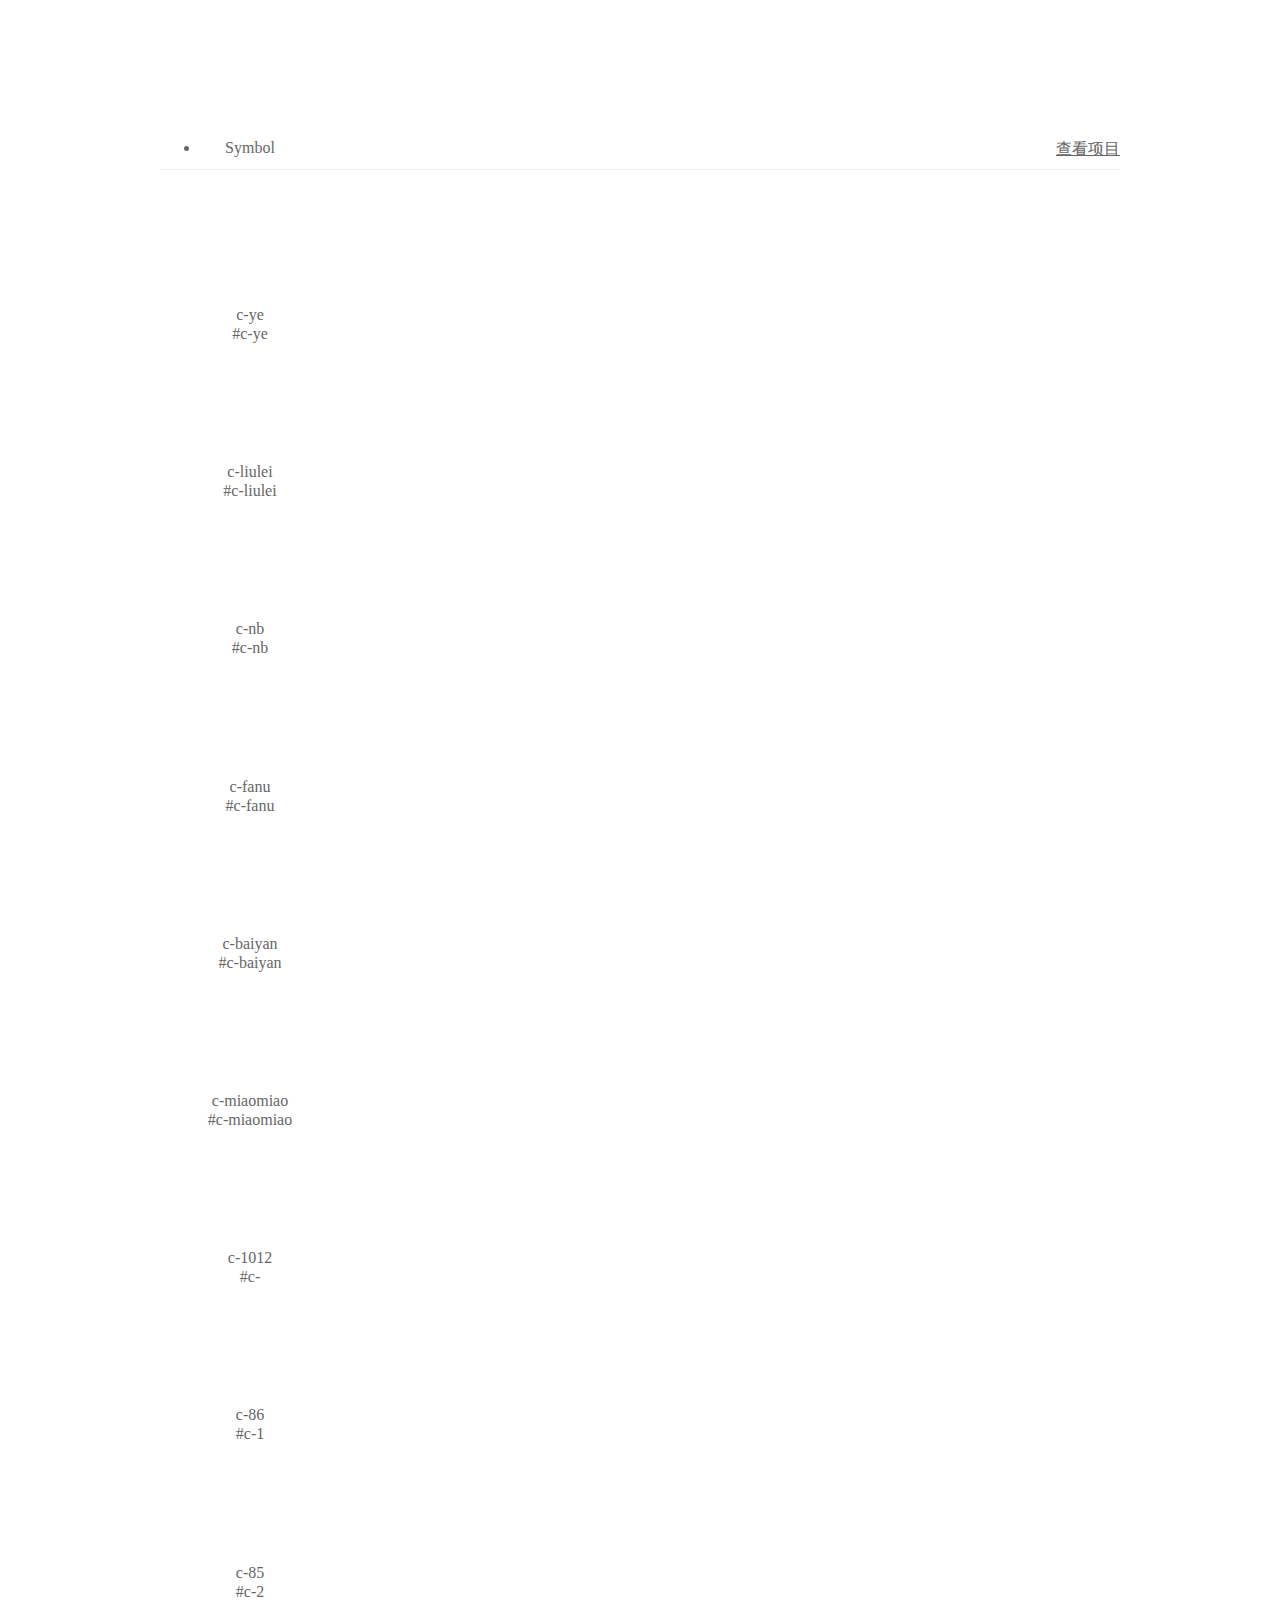
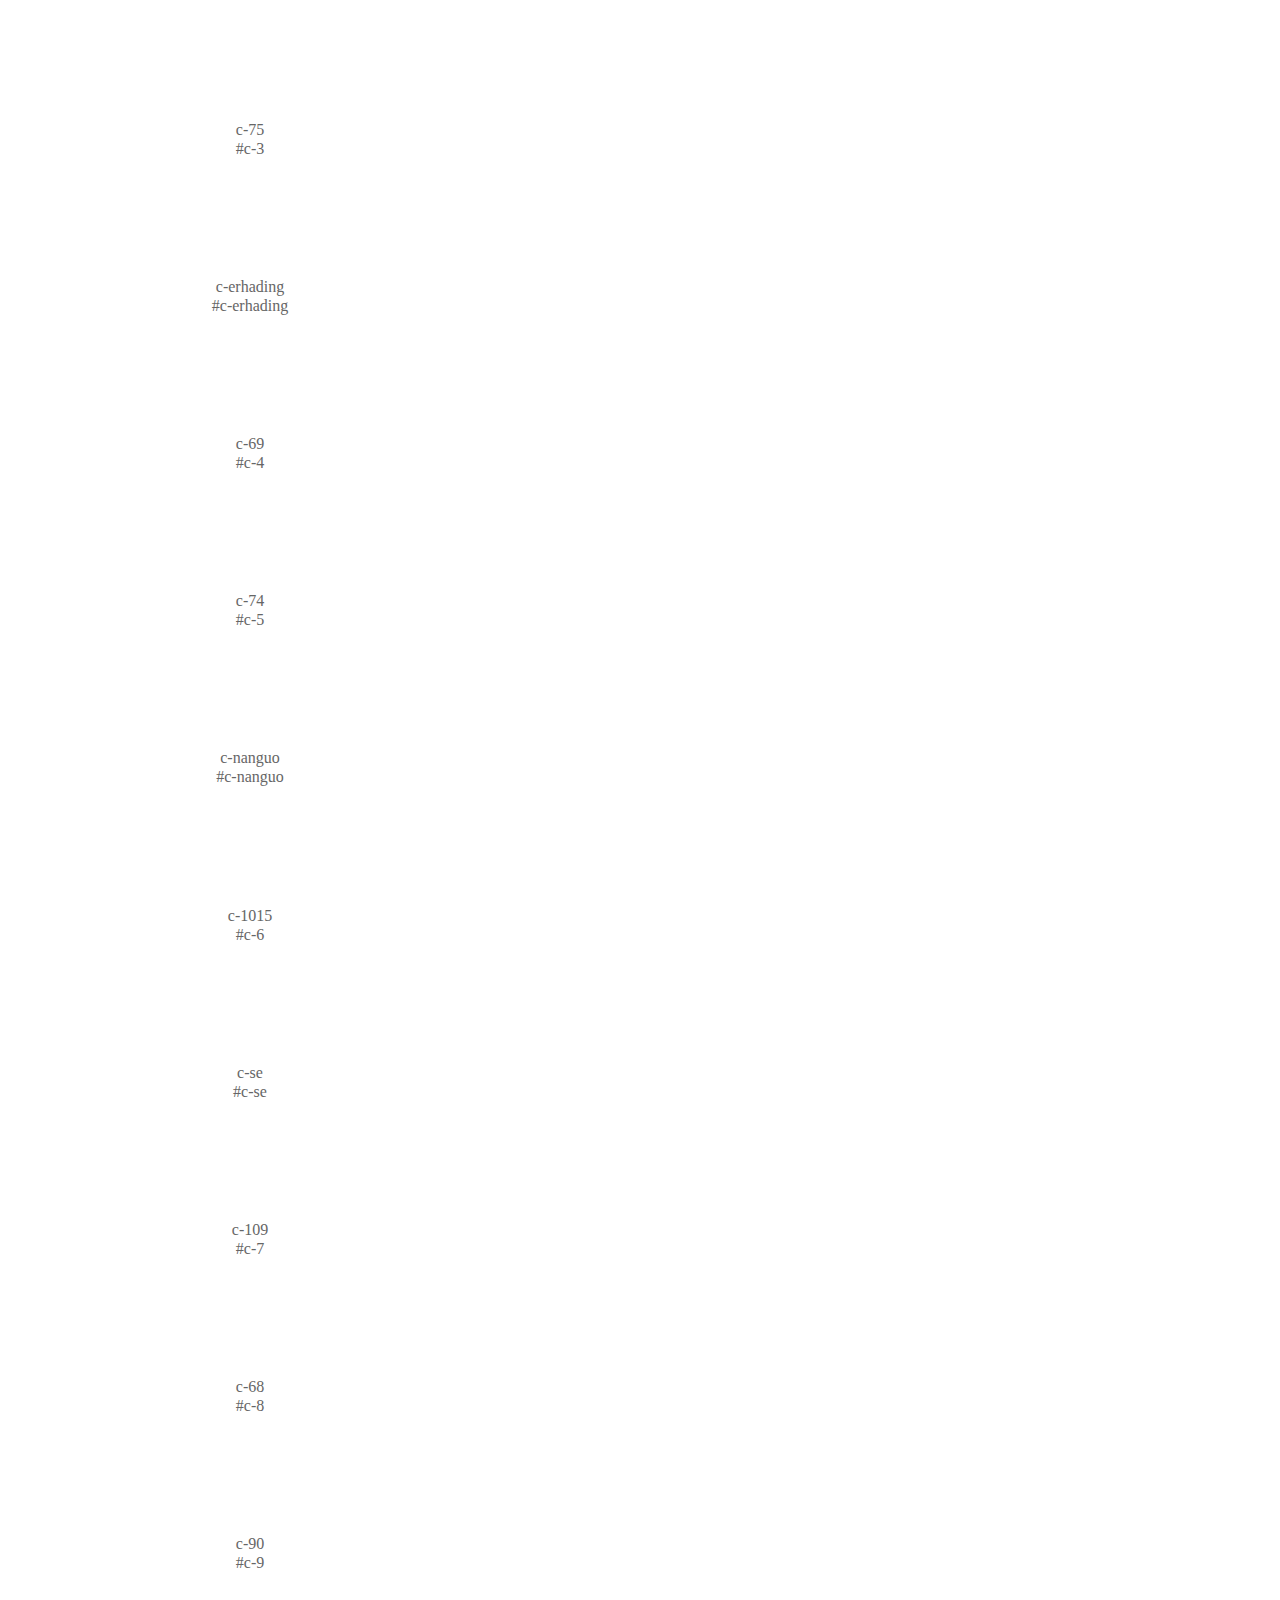
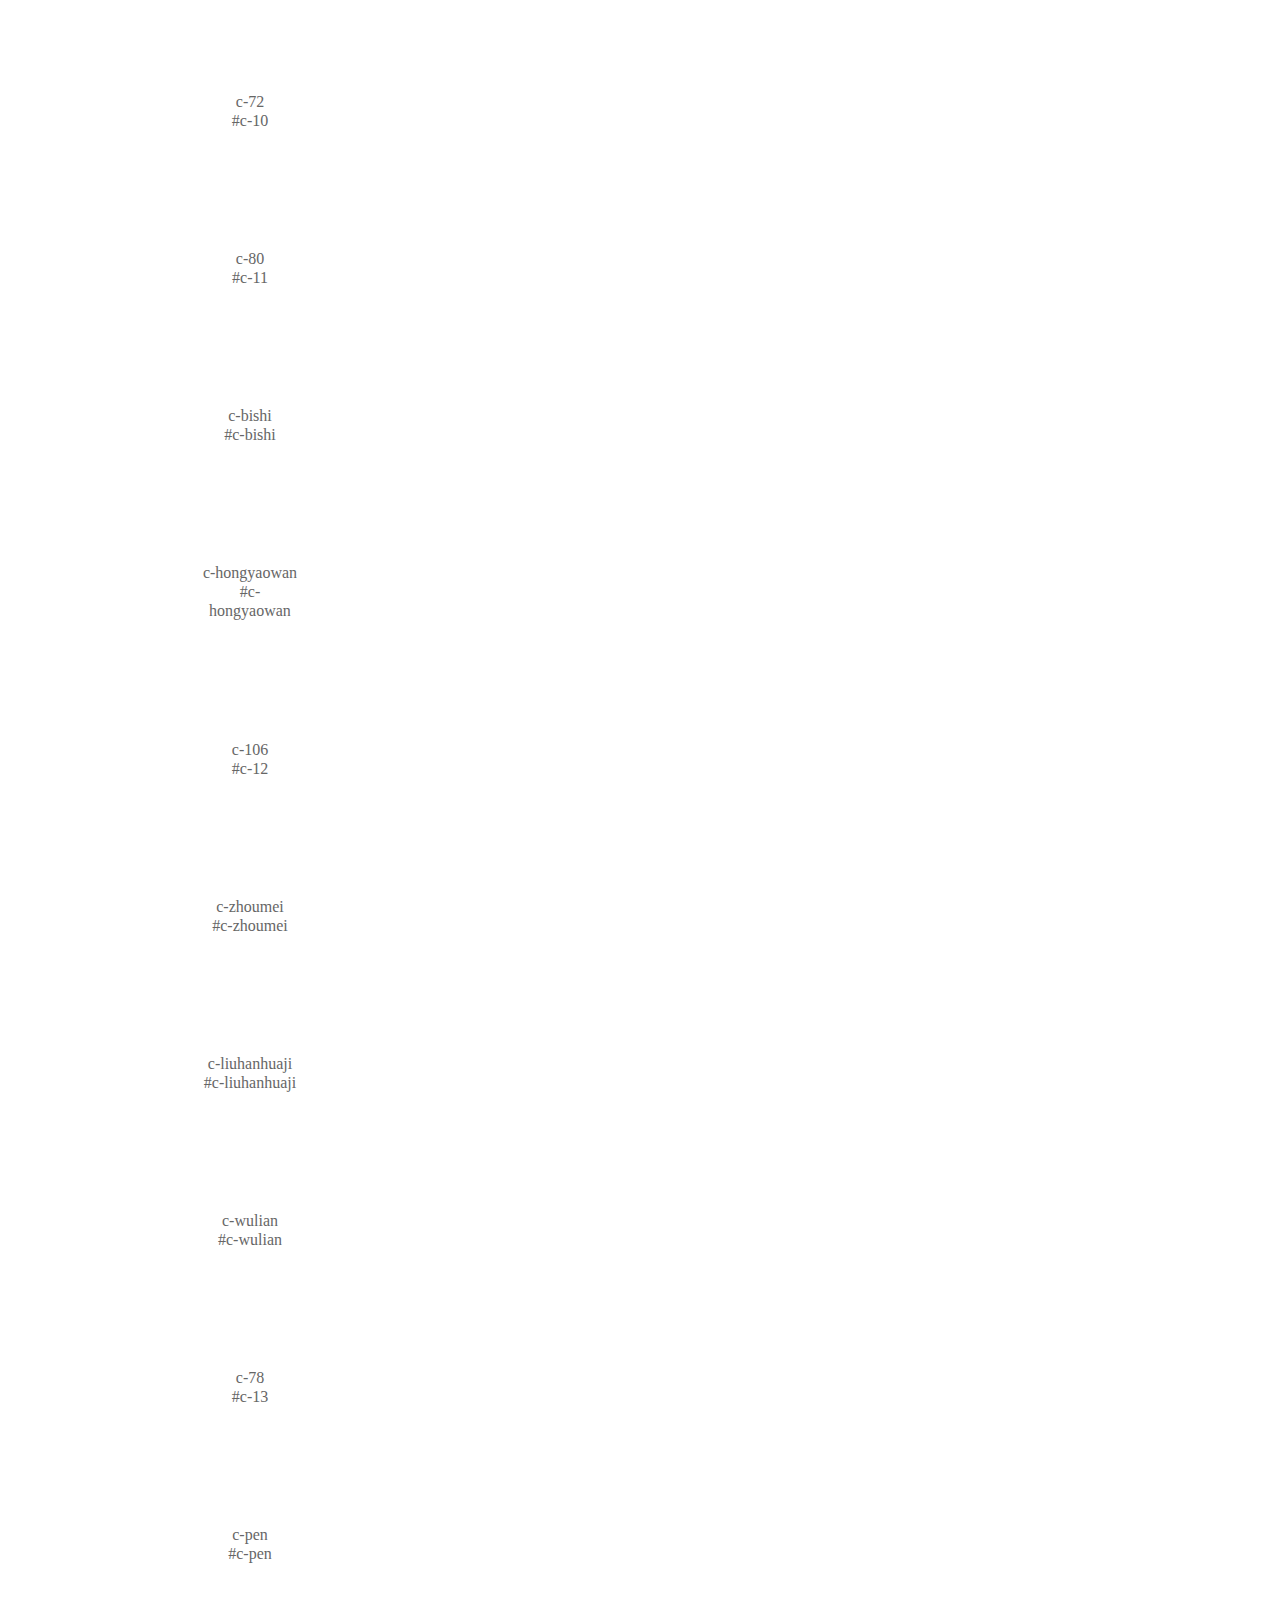
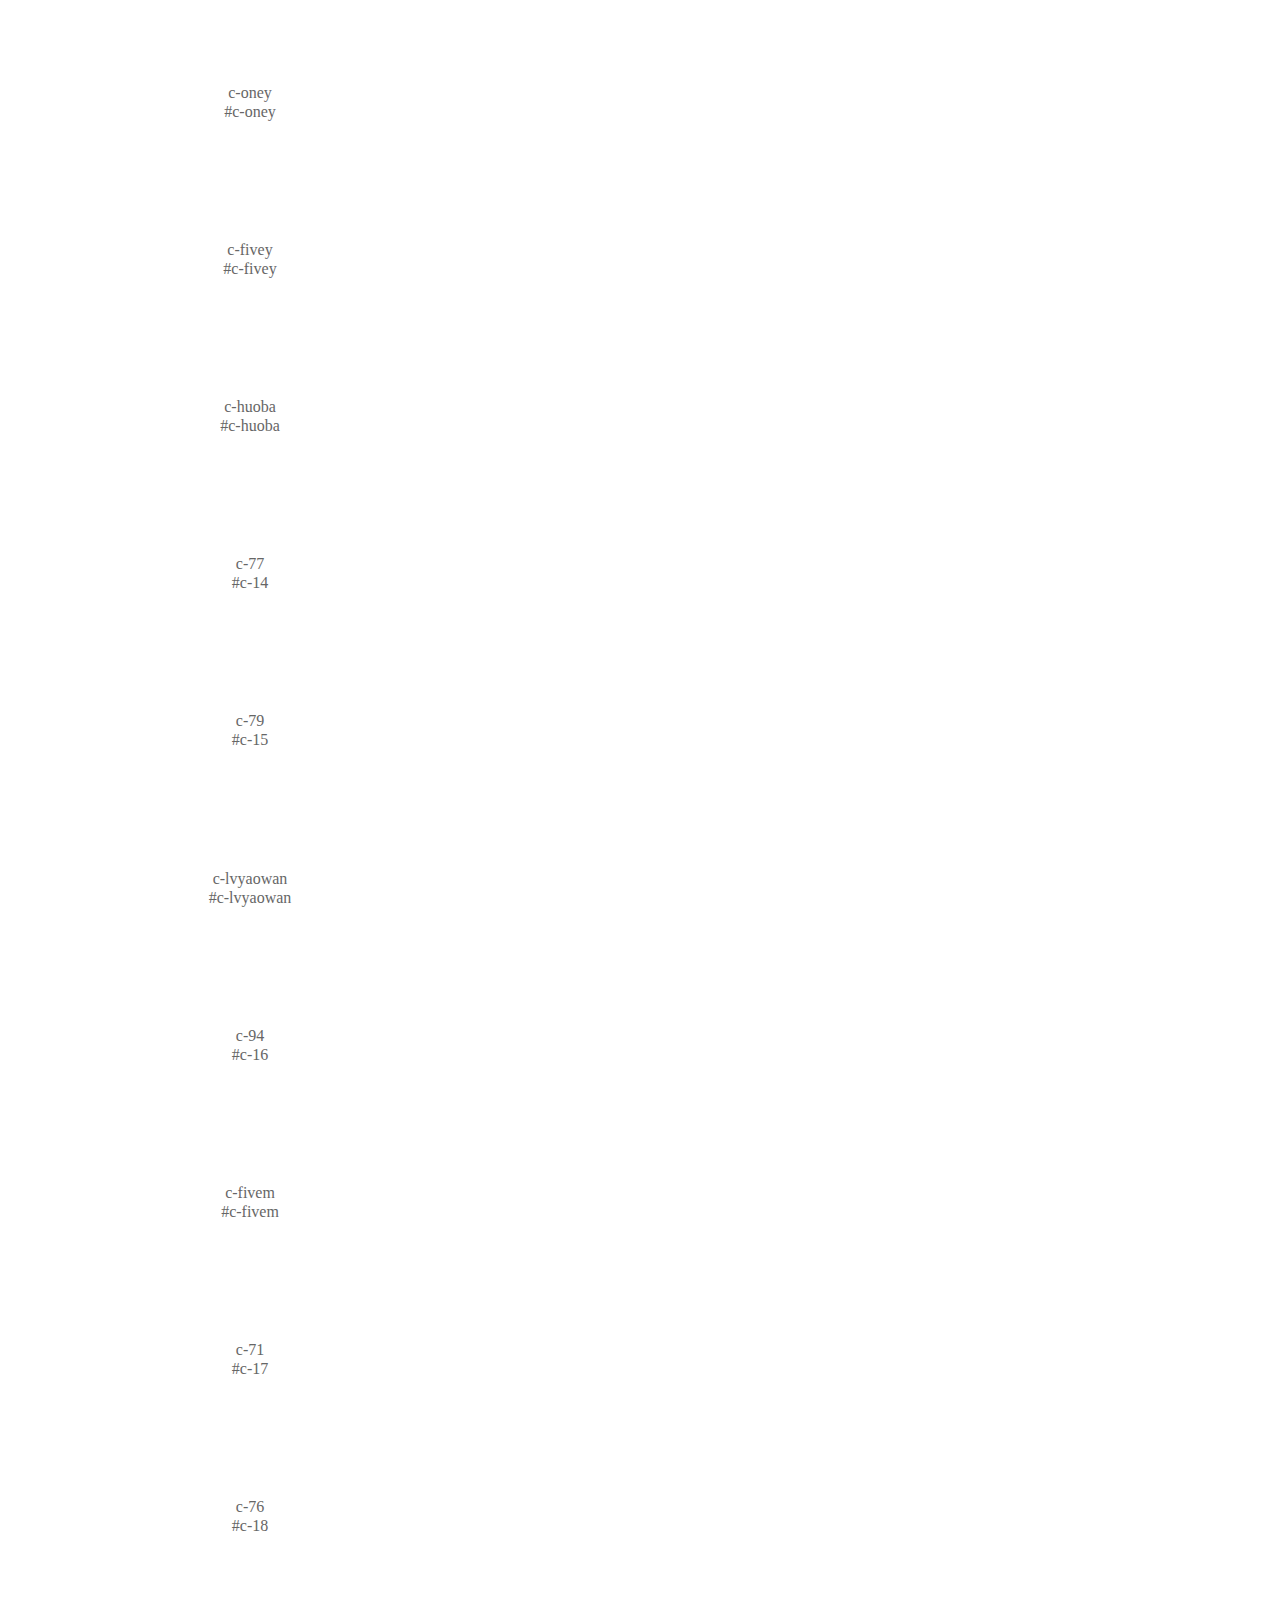
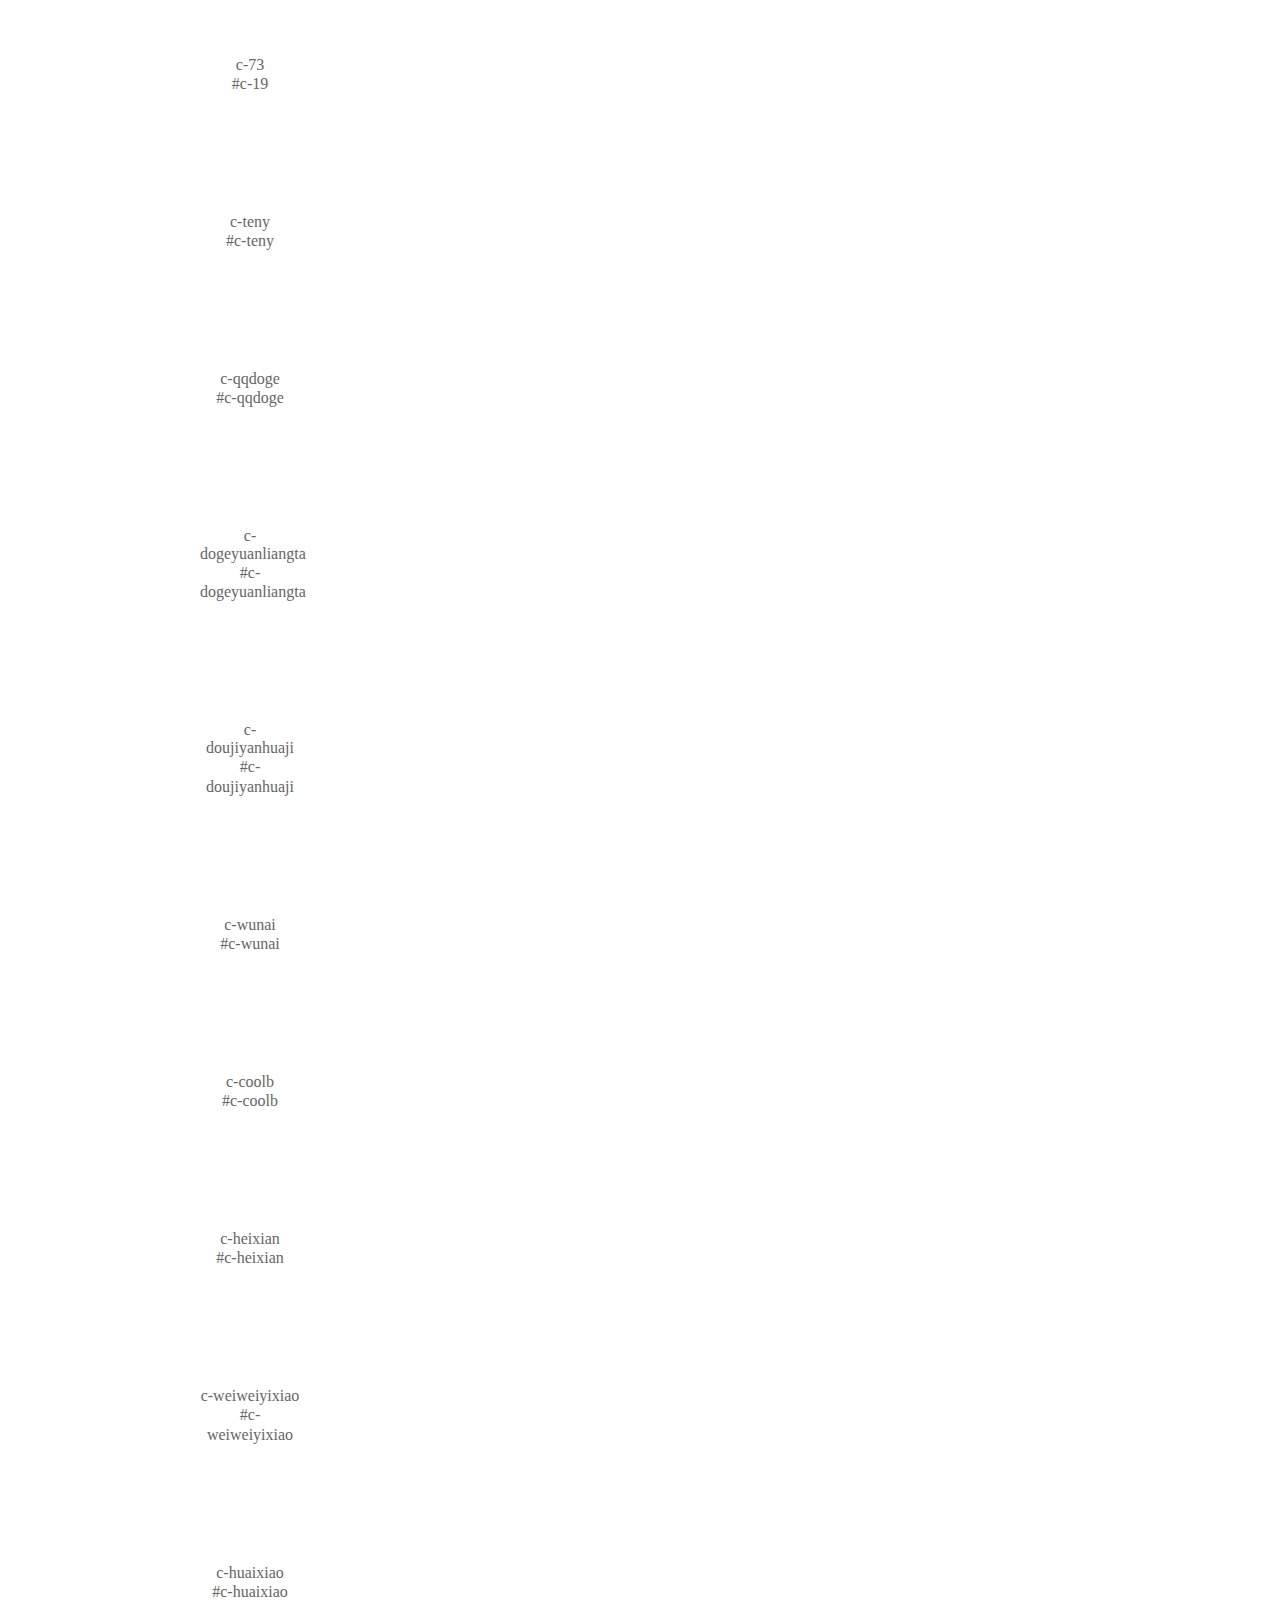
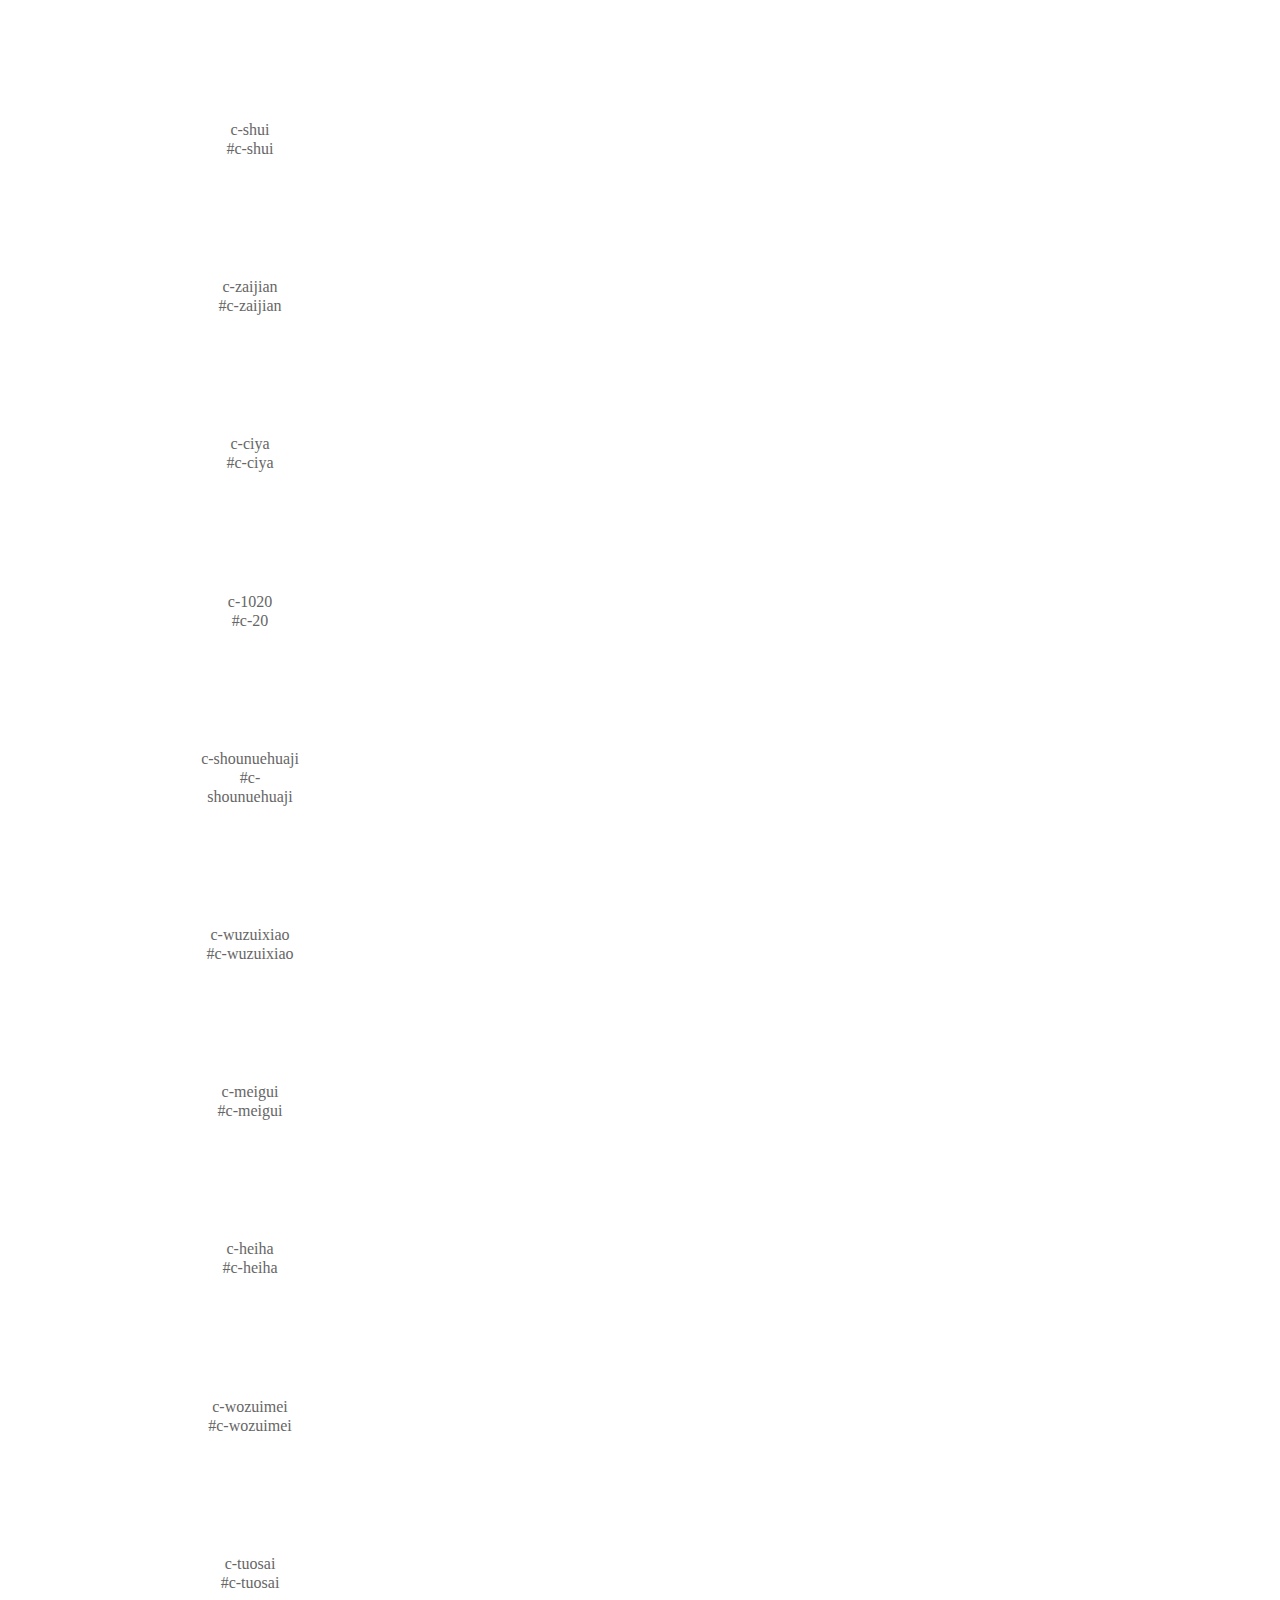
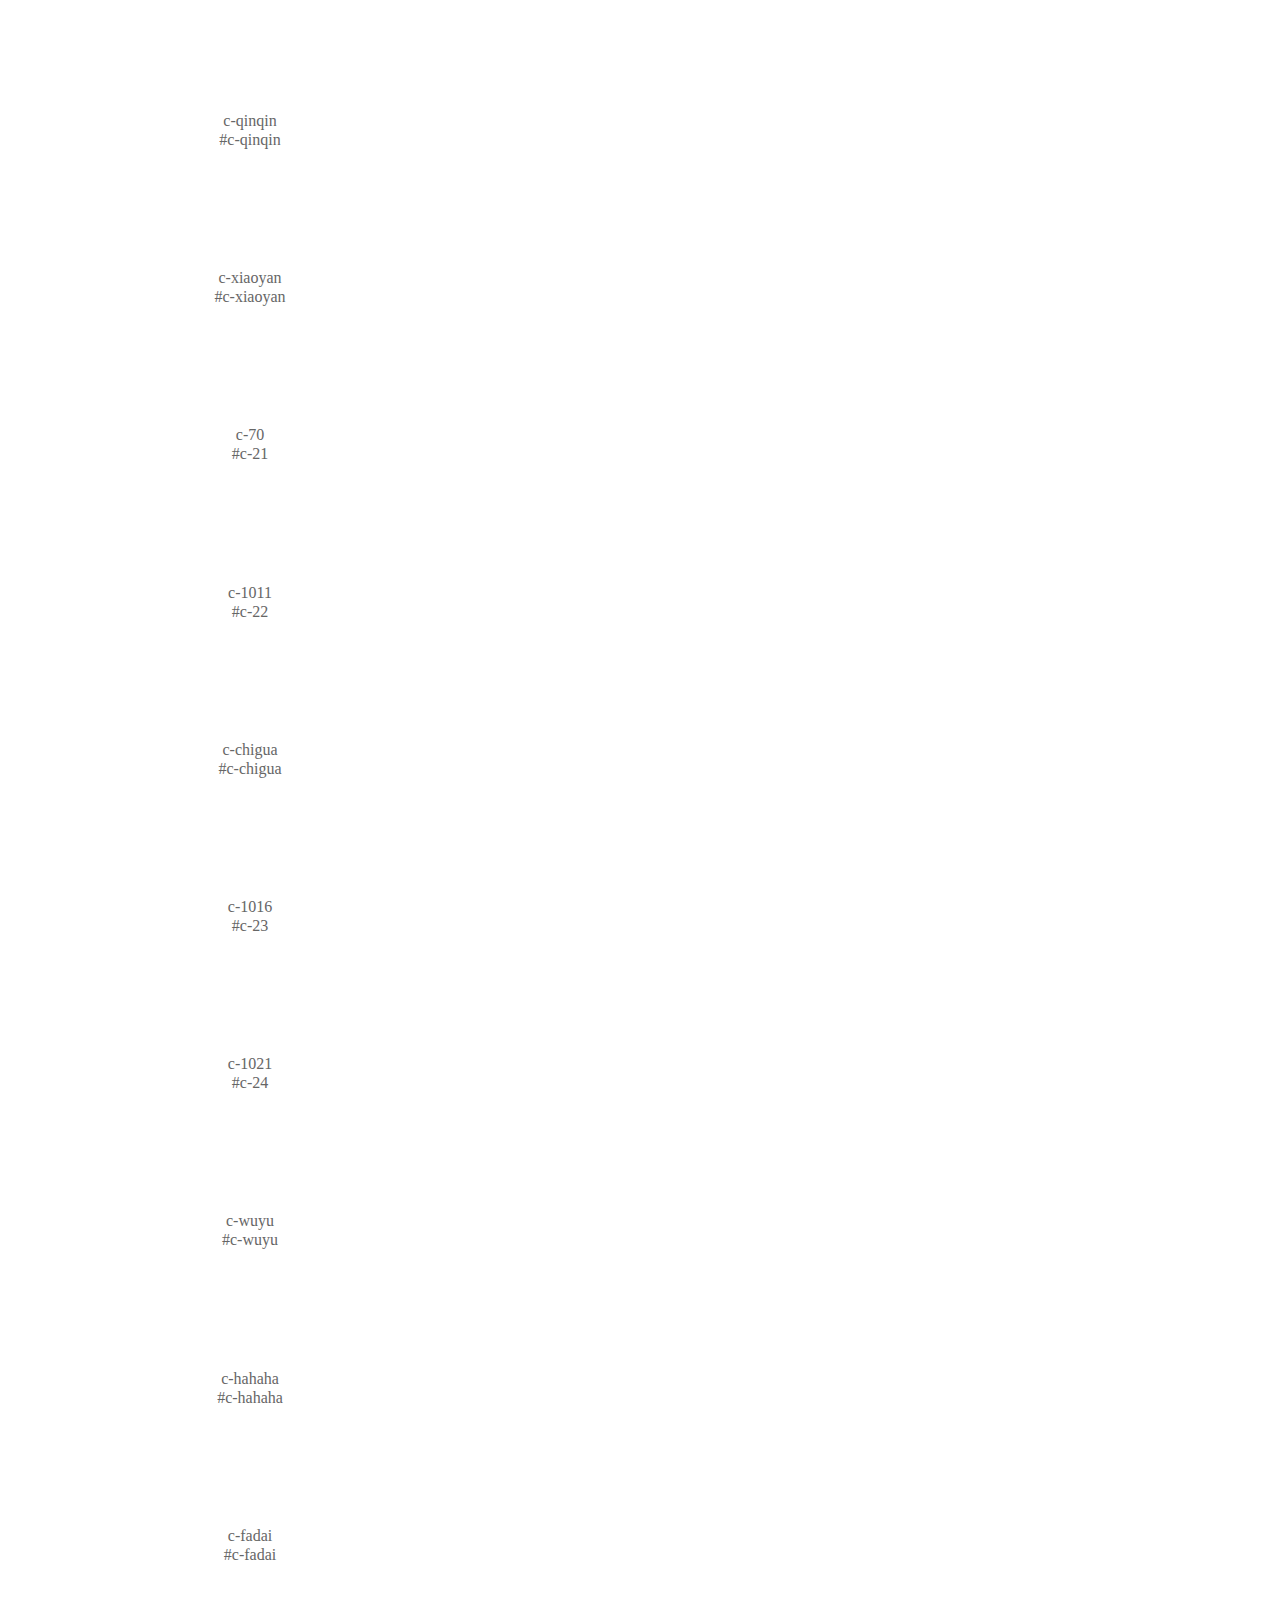
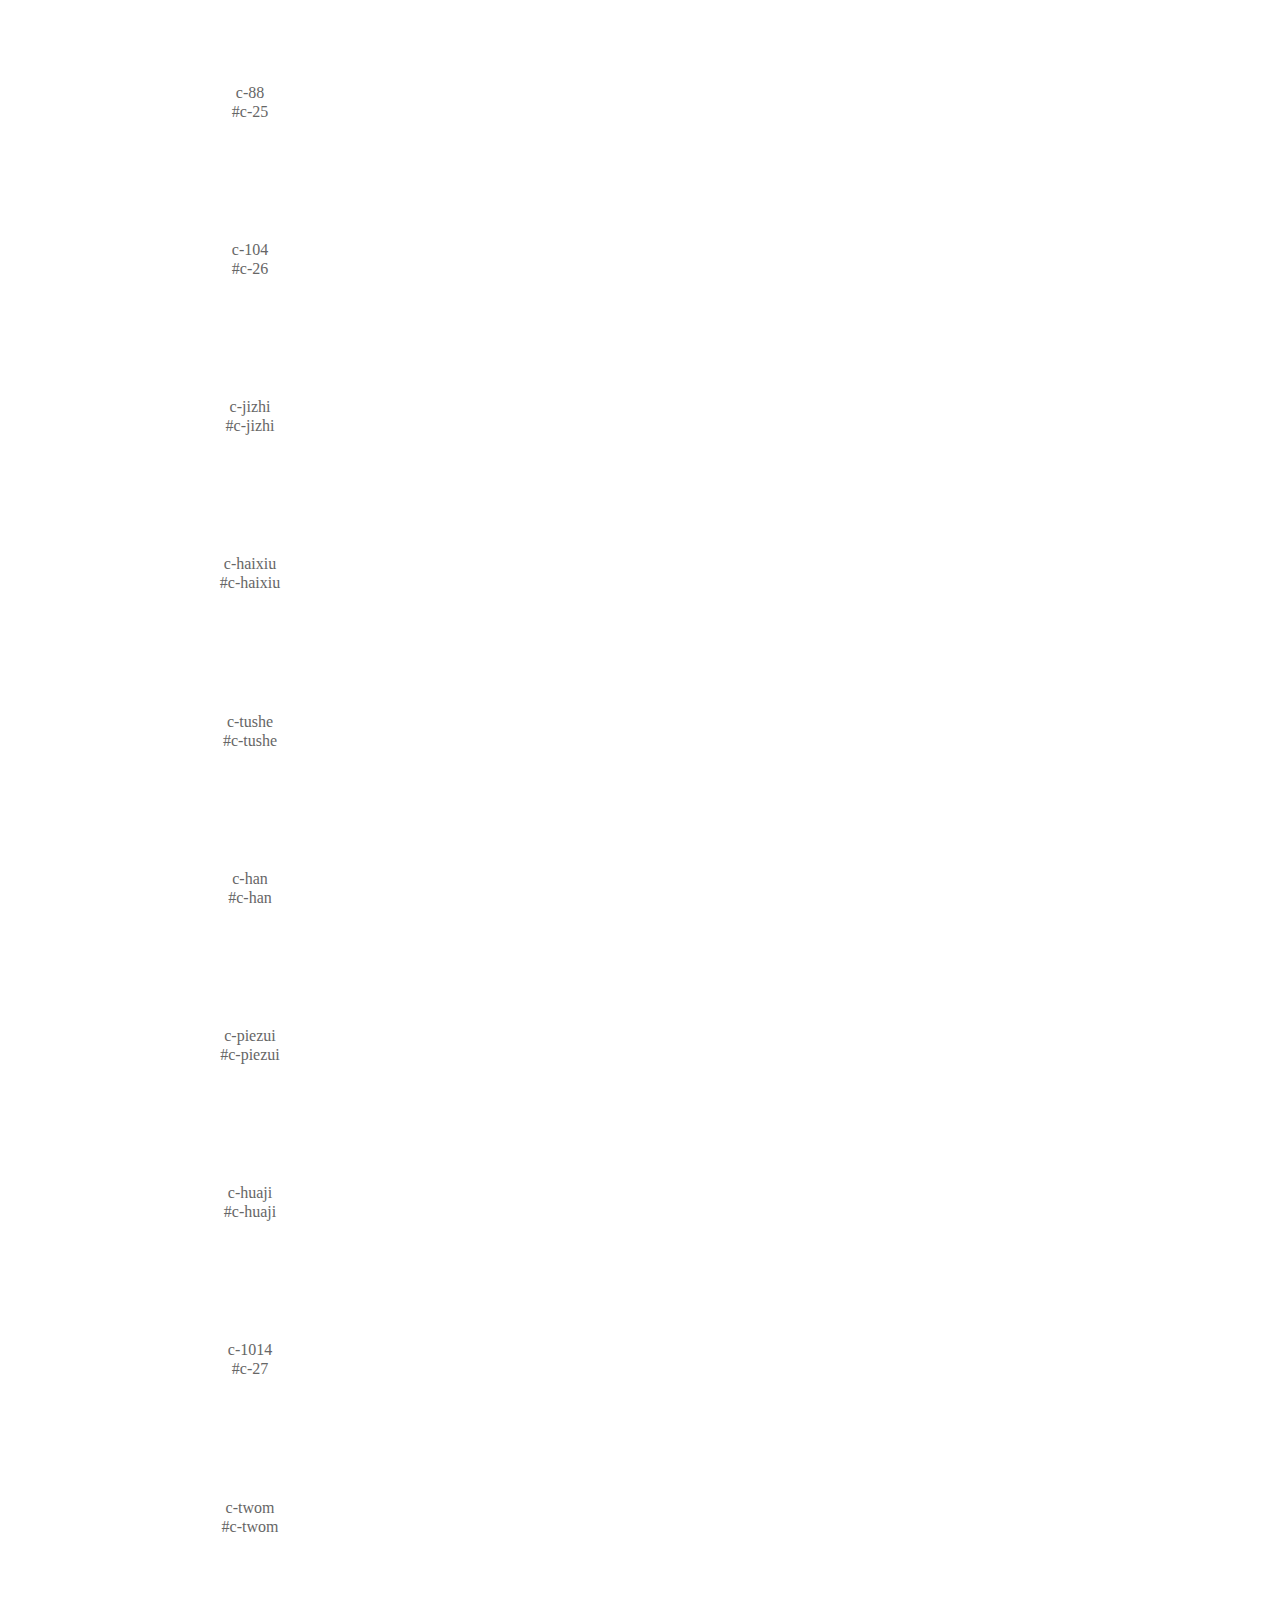
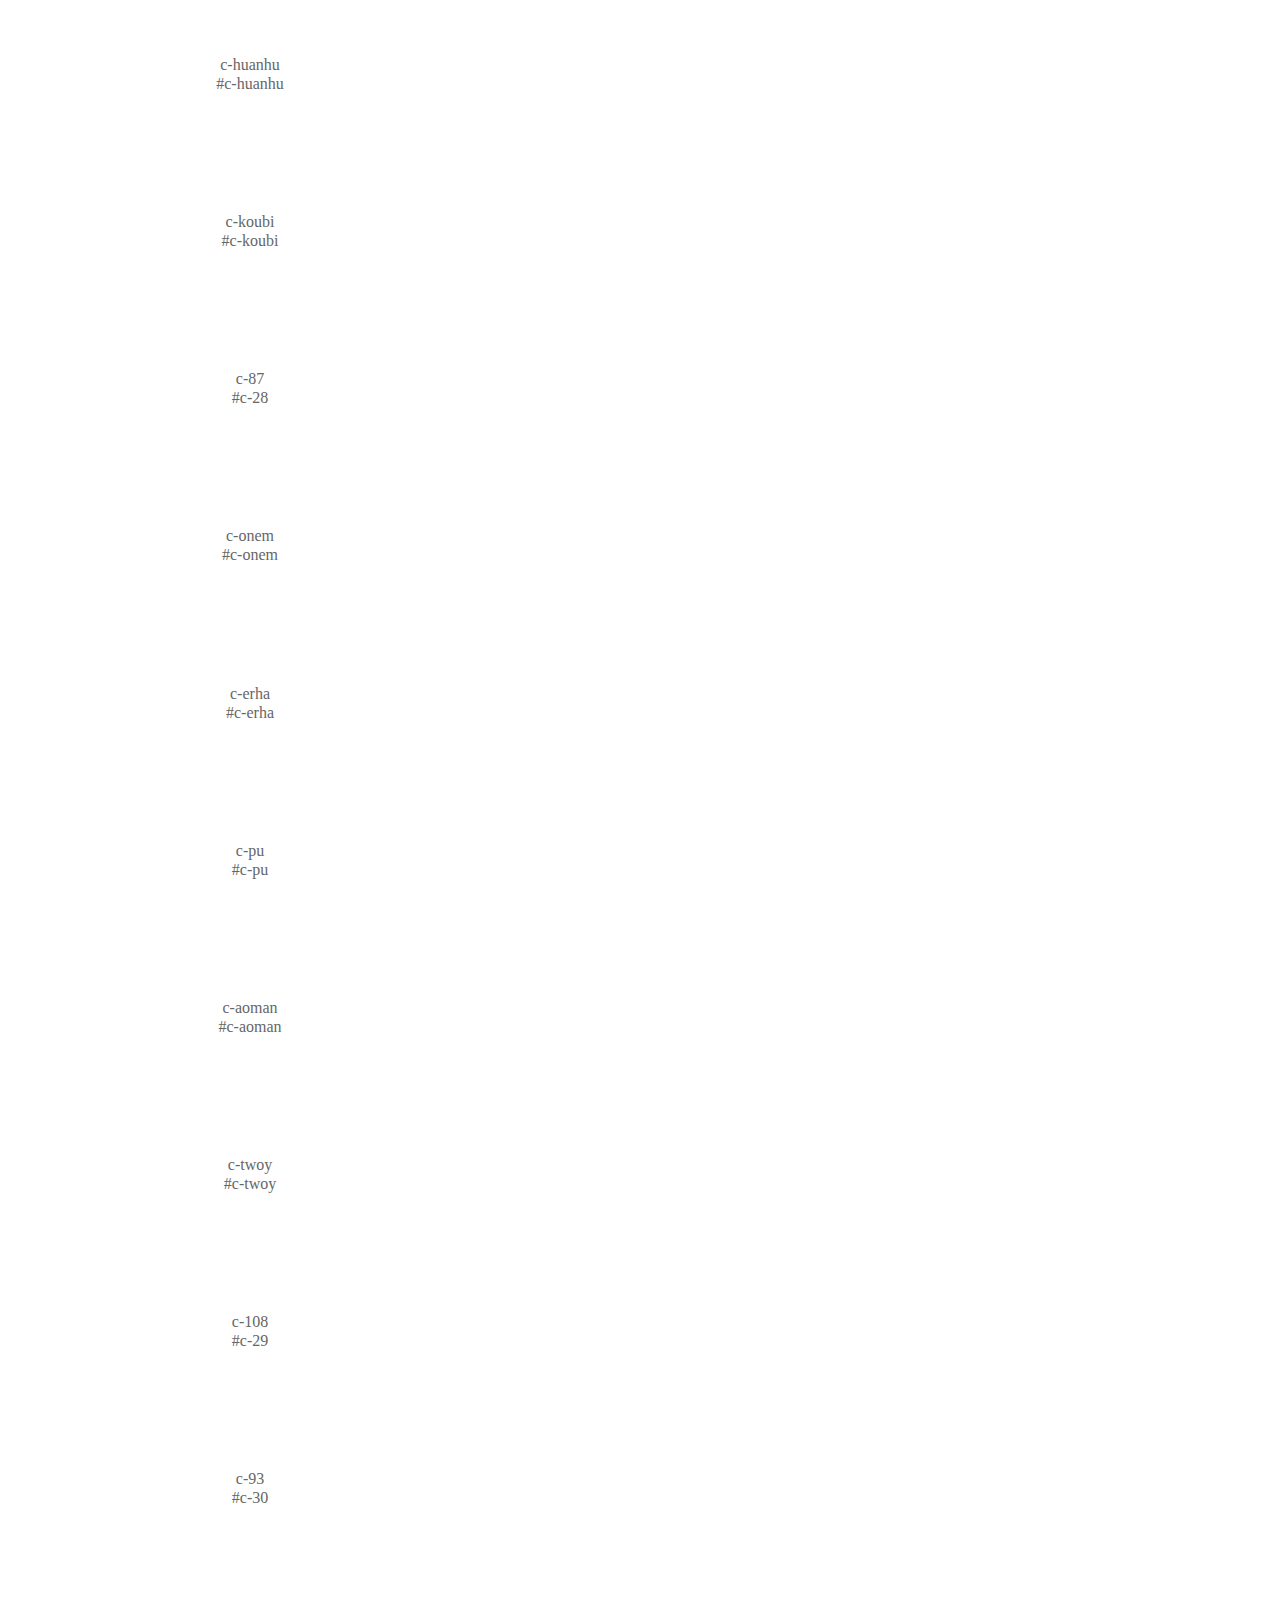
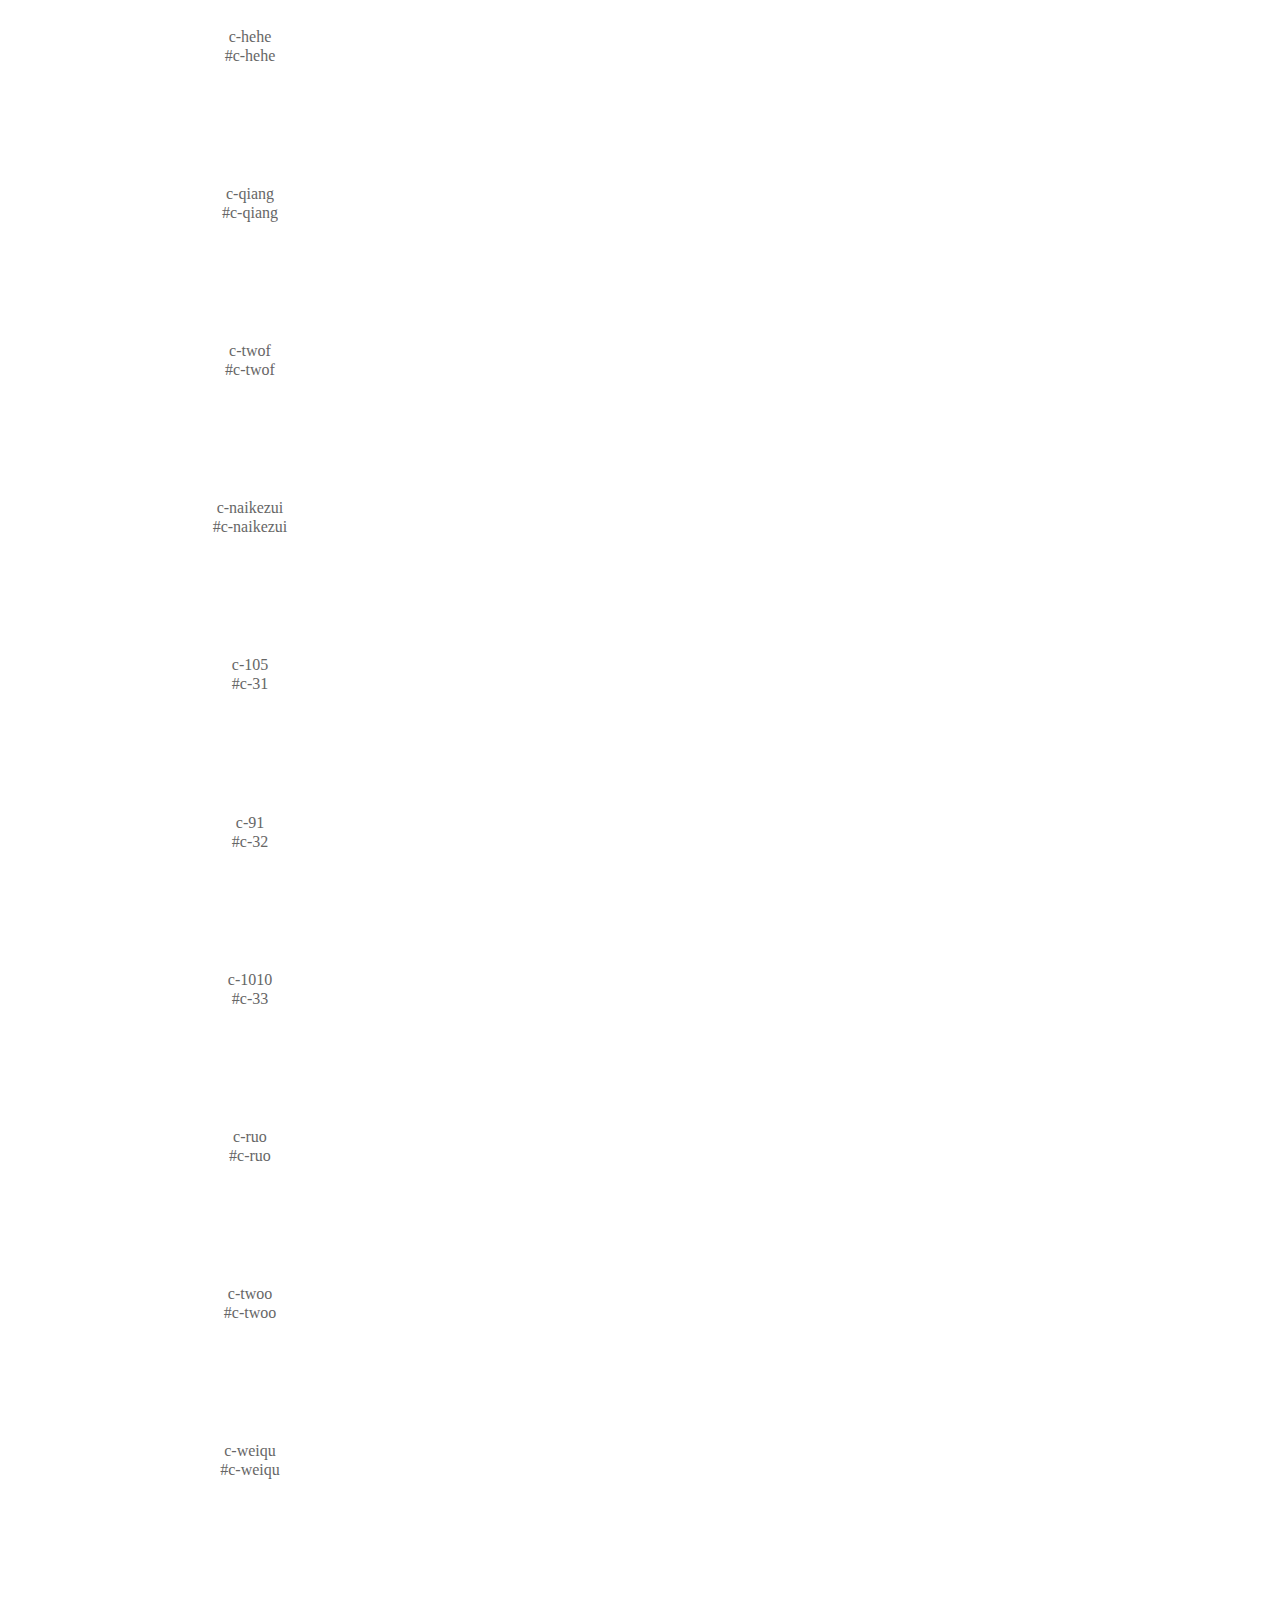
==== svg-edition/demo.html @ ef67c36c "v0.3.1" ====
<!DOCTYPE html>
<html>
<head>
  <meta charset="utf-8"/>
  <title>IconFont Demo</title>
  <link rel="shortcut icon" href="https://gtms04.alicdn.com/tps/i4/TB1_oz6GVXXXXaFXpXXJDFnIXXX-64-64.ico" type="image/x-icon"/>
  <link rel="stylesheet" href="https://g.alicdn.com/thx/cube/1.3.2/cube.min.css">
  <link rel="stylesheet" href="demo.css">
  <link rel="stylesheet" href="iconfont.css">
  <!-- jQuery -->
  <script src="https://a1.alicdn.com/oss/uploads/2018/12/26/7bfddb60-08e8-11e9-9b04-53e73bb6408b.js"></script>
  <!-- 代码高亮 -->
  <script src="https://a1.alicdn.com/oss/uploads/2018/12/26/a3f714d0-08e6-11e9-8a15-ebf944d7534c.js"></script>
  <script src="coolapk-emotion.js"></script>
</head>
<body>
  <div class="main">
    <h1 class="logo"><a href="https://www.iconfont.cn/" title="iconfont 首页" target="_blank">&#xe86b;</a></h1>
    <div class="nav-tabs">
      <ul id="tabs" class="dib-box">
        <li class="dib"><span>Symbol</span></li>
      </ul>
      
      <a href="https://www.iconfont.cn/manage/index?manage_type=myprojects&projectId=1737579" target="_blank" class="nav-more">查看项目</a>
      
    </div>
      <div class="content symbol">
          <ul class="icon_lists dib-box">
          
            <li class="dib">
                <svg class="coolapk-emotion svg-icon" aria-hidden="true">
                  <use xlink:href="#c-ye"></use>
                </svg>
                <div class="name">c-ye</div>
                <div class="code-name">#c-ye</div>
            </li>
          
            <li class="dib">
                <svg class="coolapk-emotion svg-icon" aria-hidden="true">
                  <use xlink:href="#c-liulei"></use>
                </svg>
                <div class="name">c-liulei</div>
                <div class="code-name">#c-liulei</div>
            </li>
          
            <li class="dib">
                <svg class="coolapk-emotion svg-icon" aria-hidden="true">
                  <use xlink:href="#c-nb"></use>
                </svg>
                <div class="name">c-nb</div>
                <div class="code-name">#c-nb</div>
            </li>
          
            <li class="dib">
                <svg class="coolapk-emotion svg-icon" aria-hidden="true">
                  <use xlink:href="#c-fanu"></use>
                </svg>
                <div class="name">c-fanu</div>
                <div class="code-name">#c-fanu</div>
            </li>
          
            <li class="dib">
                <svg class="coolapk-emotion svg-icon" aria-hidden="true">
                  <use xlink:href="#c-baiyan"></use>
                </svg>
                <div class="name">c-baiyan</div>
                <div class="code-name">#c-baiyan</div>
            </li>
          
            <li class="dib">
                <svg class="coolapk-emotion svg-icon" aria-hidden="true">
                  <use xlink:href="#c-miaomiao"></use>
                </svg>
                <div class="name">c-miaomiao</div>
                <div class="code-name">#c-miaomiao</div>
            </li>
          
            <li class="dib">
                <svg class="coolapk-emotion svg-icon" aria-hidden="true">
                  <use xlink:href="#c-"></use>
                </svg>
                <div class="name">c-1012</div>
                <div class="code-name">#c-</div>
            </li>
          
            <li class="dib">
                <svg class="coolapk-emotion svg-icon" aria-hidden="true">
                  <use xlink:href="#c-1"></use>
                </svg>
                <div class="name">c-86</div>
                <div class="code-name">#c-1</div>
            </li>
          
            <li class="dib">
                <svg class="coolapk-emotion svg-icon" aria-hidden="true">
                  <use xlink:href="#c-2"></use>
                </svg>
                <div class="name">c-85</div>
                <div class="code-name">#c-2</div>
            </li>
          
            <li class="dib">
                <svg class="coolapk-emotion svg-icon" aria-hidden="true">
                  <use xlink:href="#c-3"></use>
                </svg>
                <div class="name">c-75</div>
                <div class="code-name">#c-3</div>
            </li>
          
            <li class="dib">
                <svg class="coolapk-emotion svg-icon" aria-hidden="true">
                  <use xlink:href="#c-erhading"></use>
                </svg>
                <div class="name">c-erhading</div>
                <div class="code-name">#c-erhading</div>
            </li>
          
            <li class="dib">
                <svg class="coolapk-emotion svg-icon" aria-hidden="true">
                  <use xlink:href="#c-4"></use>
                </svg>
                <div class="name">c-69</div>
                <div class="code-name">#c-4</div>
            </li>
          
            <li class="dib">
                <svg class="coolapk-emotion svg-icon" aria-hidden="true">
                  <use xlink:href="#c-5"></use>
                </svg>
                <div class="name">c-74</div>
                <div class="code-name">#c-5</div>
            </li>
          
            <li class="dib">
                <svg class="coolapk-emotion svg-icon" aria-hidden="true">
                  <use xlink:href="#c-nanguo"></use>
                </svg>
                <div class="name">c-nanguo</div>
                <div class="code-name">#c-nanguo</div>
            </li>
          
            <li class="dib">
                <svg class="coolapk-emotion svg-icon" aria-hidden="true">
                  <use xlink:href="#c-6"></use>
                </svg>
                <div class="name">c-1015</div>
                <div class="code-name">#c-6</div>
            </li>
          
            <li class="dib">
                <svg class="coolapk-emotion svg-icon" aria-hidden="true">
                  <use xlink:href="#c-se"></use>
                </svg>
                <div class="name">c-se</div>
                <div class="code-name">#c-se</div>
            </li>
          
            <li class="dib">
                <svg class="coolapk-emotion svg-icon" aria-hidden="true">
                  <use xlink:href="#c-7"></use>
                </svg>
                <div class="name">c-109</div>
                <div class="code-name">#c-7</div>
            </li>
          
            <li class="dib">
                <svg class="coolapk-emotion svg-icon" aria-hidden="true">
                  <use xlink:href="#c-8"></use>
                </svg>
                <div class="name">c-68</div>
                <div class="code-name">#c-8</div>
            </li>
          
            <li class="dib">
                <svg class="coolapk-emotion svg-icon" aria-hidden="true">
                  <use xlink:href="#c-9"></use>
                </svg>
                <div class="name">c-90</div>
                <div class="code-name">#c-9</div>
            </li>
          
            <li class="dib">
                <svg class="coolapk-emotion svg-icon" aria-hidden="true">
                  <use xlink:href="#c-10"></use>
                </svg>
                <div class="name">c-72</div>
                <div class="code-name">#c-10</div>
            </li>
          
            <li class="dib">
                <svg class="coolapk-emotion svg-icon" aria-hidden="true">
                  <use xlink:href="#c-11"></use>
                </svg>
                <div class="name">c-80</div>
                <div class="code-name">#c-11</div>
            </li>
          
            <li class="dib">
                <svg class="coolapk-emotion svg-icon" aria-hidden="true">
                  <use xlink:href="#c-bishi"></use>
                </svg>
                <div class="name">c-bishi</div>
                <div class="code-name">#c-bishi</div>
            </li>
          
            <li class="dib">
                <svg class="coolapk-emotion svg-icon" aria-hidden="true">
                  <use xlink:href="#c-hongyaowan"></use>
                </svg>
                <div class="name">c-hongyaowan</div>
                <div class="code-name">#c-hongyaowan</div>
            </li>
          
            <li class="dib">
                <svg class="coolapk-emotion svg-icon" aria-hidden="true">
                  <use xlink:href="#c-12"></use>
                </svg>
                <div class="name">c-106</div>
                <div class="code-name">#c-12</div>
            </li>
          
            <li class="dib">
                <svg class="coolapk-emotion svg-icon" aria-hidden="true">
                  <use xlink:href="#c-zhoumei"></use>
                </svg>
                <div class="name">c-zhoumei</div>
                <div class="code-name">#c-zhoumei</div>
            </li>
          
            <li class="dib">
                <svg class="coolapk-emotion svg-icon" aria-hidden="true">
                  <use xlink:href="#c-liuhanhuaji"></use>
                </svg>
                <div class="name">c-liuhanhuaji</div>
                <div class="code-name">#c-liuhanhuaji</div>
            </li>
          
            <li class="dib">
                <svg class="coolapk-emotion svg-icon" aria-hidden="true">
                  <use xlink:href="#c-wulian"></use>
                </svg>
                <div class="name">c-wulian</div>
                <div class="code-name">#c-wulian</div>
            </li>
          
            <li class="dib">
                <svg class="coolapk-emotion svg-icon" aria-hidden="true">
                  <use xlink:href="#c-13"></use>
                </svg>
                <div class="name">c-78</div>
                <div class="code-name">#c-13</div>
            </li>
          
            <li class="dib">
                <svg class="coolapk-emotion svg-icon" aria-hidden="true">
                  <use xlink:href="#c-pen"></use>
                </svg>
                <div class="name">c-pen</div>
                <div class="code-name">#c-pen</div>
            </li>
          
            <li class="dib">
                <svg class="coolapk-emotion svg-icon" aria-hidden="true">
                  <use xlink:href="#c-oney"></use>
                </svg>
                <div class="name">c-oney</div>
                <div class="code-name">#c-oney</div>
            </li>
          
            <li class="dib">
                <svg class="coolapk-emotion svg-icon" aria-hidden="true">
                  <use xlink:href="#c-fivey"></use>
                </svg>
                <div class="name">c-fivey</div>
                <div class="code-name">#c-fivey</div>
            </li>
          
            <li class="dib">
                <svg class="coolapk-emotion svg-icon" aria-hidden="true">
                  <use xlink:href="#c-huoba"></use>
                </svg>
                <div class="name">c-huoba</div>
                <div class="code-name">#c-huoba</div>
            </li>
          
            <li class="dib">
                <svg class="coolapk-emotion svg-icon" aria-hidden="true">
                  <use xlink:href="#c-14"></use>
                </svg>
                <div class="name">c-77</div>
                <div class="code-name">#c-14</div>
            </li>
          
            <li class="dib">
                <svg class="coolapk-emotion svg-icon" aria-hidden="true">
                  <use xlink:href="#c-15"></use>
                </svg>
                <div class="name">c-79</div>
                <div class="code-name">#c-15</div>
            </li>
          
            <li class="dib">
                <svg class="coolapk-emotion svg-icon" aria-hidden="true">
                  <use xlink:href="#c-lvyaowan"></use>
                </svg>
                <div class="name">c-lvyaowan</div>
                <div class="code-name">#c-lvyaowan</div>
            </li>
          
            <li class="dib">
                <svg class="coolapk-emotion svg-icon" aria-hidden="true">
                  <use xlink:href="#c-16"></use>
                </svg>
                <div class="name">c-94</div>
                <div class="code-name">#c-16</div>
            </li>
          
            <li class="dib">
                <svg class="coolapk-emotion svg-icon" aria-hidden="true">
                  <use xlink:href="#c-fivem"></use>
                </svg>
                <div class="name">c-fivem</div>
                <div class="code-name">#c-fivem</div>
            </li>
          
            <li class="dib">
                <svg class="coolapk-emotion svg-icon" aria-hidden="true">
                  <use xlink:href="#c-17"></use>
                </svg>
                <div class="name">c-71</div>
                <div class="code-name">#c-17</div>
            </li>
          
            <li class="dib">
                <svg class="coolapk-emotion svg-icon" aria-hidden="true">
                  <use xlink:href="#c-18"></use>
                </svg>
                <div class="name">c-76</div>
                <div class="code-name">#c-18</div>
            </li>
          
            <li class="dib">
                <svg class="coolapk-emotion svg-icon" aria-hidden="true">
                  <use xlink:href="#c-19"></use>
                </svg>
                <div class="name">c-73</div>
                <div class="code-name">#c-19</div>
            </li>
          
            <li class="dib">
                <svg class="coolapk-emotion svg-icon" aria-hidden="true">
                  <use xlink:href="#c-teny"></use>
                </svg>
                <div class="name">c-teny</div>
                <div class="code-name">#c-teny</div>
            </li>
          
            <li class="dib">
                <svg class="coolapk-emotion svg-icon" aria-hidden="true">
                  <use xlink:href="#c-qqdoge"></use>
                </svg>
                <div class="name">c-qqdoge</div>
                <div class="code-name">#c-qqdoge</div>
            </li>
          
            <li class="dib">
                <svg class="coolapk-emotion svg-icon" aria-hidden="true">
                  <use xlink:href="#c-dogeyuanliangta"></use>
                </svg>
                <div class="name">c-dogeyuanliangta</div>
                <div class="code-name">#c-dogeyuanliangta</div>
            </li>
          
            <li class="dib">
                <svg class="coolapk-emotion svg-icon" aria-hidden="true">
                  <use xlink:href="#c-doujiyanhuaji"></use>
                </svg>
                <div class="name">c-doujiyanhuaji</div>
                <div class="code-name">#c-doujiyanhuaji</div>
            </li>
          
            <li class="dib">
                <svg class="coolapk-emotion svg-icon" aria-hidden="true">
                  <use xlink:href="#c-wunai"></use>
                </svg>
                <div class="name">c-wunai</div>
                <div class="code-name">#c-wunai</div>
            </li>
          
            <li class="dib">
                <svg class="coolapk-emotion svg-icon" aria-hidden="true">
                  <use xlink:href="#c-coolb"></use>
                </svg>
                <div class="name">c-coolb</div>
                <div class="code-name">#c-coolb</div>
            </li>
          
            <li class="dib">
                <svg class="coolapk-emotion svg-icon" aria-hidden="true">
                  <use xlink:href="#c-heixian"></use>
                </svg>
                <div class="name">c-heixian</div>
                <div class="code-name">#c-heixian</div>
            </li>
          
            <li class="dib">
                <svg class="coolapk-emotion svg-icon" aria-hidden="true">
                  <use xlink:href="#c-weiweiyixiao"></use>
                </svg>
                <div class="name">c-weiweiyixiao</div>
                <div class="code-name">#c-weiweiyixiao</div>
            </li>
          
            <li class="dib">
                <svg class="coolapk-emotion svg-icon" aria-hidden="true">
                  <use xlink:href="#c-huaixiao"></use>
                </svg>
                <div class="name">c-huaixiao</div>
                <div class="code-name">#c-huaixiao</div>
            </li>
          
            <li class="dib">
                <svg class="coolapk-emotion svg-icon" aria-hidden="true">
                  <use xlink:href="#c-shui"></use>
                </svg>
                <div class="name">c-shui</div>
                <div class="code-name">#c-shui</div>
            </li>
          
            <li class="dib">
                <svg class="coolapk-emotion svg-icon" aria-hidden="true">
                  <use xlink:href="#c-zaijian"></use>
                </svg>
                <div class="name">c-zaijian</div>
                <div class="code-name">#c-zaijian</div>
            </li>
          
            <li class="dib">
                <svg class="coolapk-emotion svg-icon" aria-hidden="true">
                  <use xlink:href="#c-ciya"></use>
                </svg>
                <div class="name">c-ciya</div>
                <div class="code-name">#c-ciya</div>
            </li>
          
            <li class="dib">
                <svg class="coolapk-emotion svg-icon" aria-hidden="true">
                  <use xlink:href="#c-20"></use>
                </svg>
                <div class="name">c-1020</div>
                <div class="code-name">#c-20</div>
            </li>
          
            <li class="dib">
                <svg class="coolapk-emotion svg-icon" aria-hidden="true">
                  <use xlink:href="#c-shounuehuaji"></use>
                </svg>
                <div class="name">c-shounuehuaji</div>
                <div class="code-name">#c-shounuehuaji</div>
            </li>
          
            <li class="dib">
                <svg class="coolapk-emotion svg-icon" aria-hidden="true">
                  <use xlink:href="#c-wuzuixiao"></use>
                </svg>
                <div class="name">c-wuzuixiao</div>
                <div class="code-name">#c-wuzuixiao</div>
            </li>
          
            <li class="dib">
                <svg class="coolapk-emotion svg-icon" aria-hidden="true">
                  <use xlink:href="#c-meigui"></use>
                </svg>
                <div class="name">c-meigui</div>
                <div class="code-name">#c-meigui</div>
            </li>
          
            <li class="dib">
                <svg class="coolapk-emotion svg-icon" aria-hidden="true">
                  <use xlink:href="#c-heiha"></use>
                </svg>
                <div class="name">c-heiha</div>
                <div class="code-name">#c-heiha</div>
            </li>
          
            <li class="dib">
                <svg class="coolapk-emotion svg-icon" aria-hidden="true">
                  <use xlink:href="#c-wozuimei"></use>
                </svg>
                <div class="name">c-wozuimei</div>
                <div class="code-name">#c-wozuimei</div>
            </li>
          
            <li class="dib">
                <svg class="coolapk-emotion svg-icon" aria-hidden="true">
                  <use xlink:href="#c-tuosai"></use>
                </svg>
                <div class="name">c-tuosai</div>
                <div class="code-name">#c-tuosai</div>
            </li>
          
            <li class="dib">
                <svg class="coolapk-emotion svg-icon" aria-hidden="true">
                  <use xlink:href="#c-qinqin"></use>
                </svg>
                <div class="name">c-qinqin</div>
                <div class="code-name">#c-qinqin</div>
            </li>
          
            <li class="dib">
                <svg class="coolapk-emotion svg-icon" aria-hidden="true">
                  <use xlink:href="#c-xiaoyan"></use>
                </svg>
                <div class="name">c-xiaoyan</div>
                <div class="code-name">#c-xiaoyan</div>
            </li>
          
            <li class="dib">
                <svg class="coolapk-emotion svg-icon" aria-hidden="true">
                  <use xlink:href="#c-21"></use>
                </svg>
                <div class="name">c-70</div>
                <div class="code-name">#c-21</div>
            </li>
          
            <li class="dib">
                <svg class="coolapk-emotion svg-icon" aria-hidden="true">
                  <use xlink:href="#c-22"></use>
                </svg>
                <div class="name">c-1011</div>
                <div class="code-name">#c-22</div>
            </li>
          
            <li class="dib">
                <svg class="coolapk-emotion svg-icon" aria-hidden="true">
                  <use xlink:href="#c-chigua"></use>
                </svg>
                <div class="name">c-chigua</div>
                <div class="code-name">#c-chigua</div>
            </li>
          
            <li class="dib">
                <svg class="coolapk-emotion svg-icon" aria-hidden="true">
                  <use xlink:href="#c-23"></use>
                </svg>
                <div class="name">c-1016</div>
                <div class="code-name">#c-23</div>
            </li>
          
            <li class="dib">
                <svg class="coolapk-emotion svg-icon" aria-hidden="true">
                  <use xlink:href="#c-24"></use>
                </svg>
                <div class="name">c-1021</div>
                <div class="code-name">#c-24</div>
            </li>
          
            <li class="dib">
                <svg class="coolapk-emotion svg-icon" aria-hidden="true">
                  <use xlink:href="#c-wuyu"></use>
                </svg>
                <div class="name">c-wuyu</div>
                <div class="code-name">#c-wuyu</div>
            </li>
          
            <li class="dib">
                <svg class="coolapk-emotion svg-icon" aria-hidden="true">
                  <use xlink:href="#c-hahaha"></use>
                </svg>
                <div class="name">c-hahaha</div>
                <div class="code-name">#c-hahaha</div>
            </li>
          
            <li class="dib">
                <svg class="coolapk-emotion svg-icon" aria-hidden="true">
                  <use xlink:href="#c-fadai"></use>
                </svg>
                <div class="name">c-fadai</div>
                <div class="code-name">#c-fadai</div>
            </li>
          
            <li class="dib">
                <svg class="coolapk-emotion svg-icon" aria-hidden="true">
                  <use xlink:href="#c-25"></use>
                </svg>
                <div class="name">c-88</div>
                <div class="code-name">#c-25</div>
            </li>
          
            <li class="dib">
                <svg class="coolapk-emotion svg-icon" aria-hidden="true">
                  <use xlink:href="#c-26"></use>
                </svg>
                <div class="name">c-104</div>
                <div class="code-name">#c-26</div>
            </li>
          
            <li class="dib">
                <svg class="coolapk-emotion svg-icon" aria-hidden="true">
                  <use xlink:href="#c-jizhi"></use>
                </svg>
                <div class="name">c-jizhi</div>
                <div class="code-name">#c-jizhi</div>
            </li>
          
            <li class="dib">
                <svg class="coolapk-emotion svg-icon" aria-hidden="true">
                  <use xlink:href="#c-haixiu"></use>
                </svg>
                <div class="name">c-haixiu</div>
                <div class="code-name">#c-haixiu</div>
            </li>
          
            <li class="dib">
                <svg class="coolapk-emotion svg-icon" aria-hidden="true">
                  <use xlink:href="#c-tushe"></use>
                </svg>
                <div class="name">c-tushe</div>
                <div class="code-name">#c-tushe</div>
            </li>
          
            <li class="dib">
                <svg class="coolapk-emotion svg-icon" aria-hidden="true">
                  <use xlink:href="#c-han"></use>
                </svg>
                <div class="name">c-han</div>
                <div class="code-name">#c-han</div>
            </li>
          
            <li class="dib">
                <svg class="coolapk-emotion svg-icon" aria-hidden="true">
                  <use xlink:href="#c-piezui"></use>
                </svg>
                <div class="name">c-piezui</div>
                <div class="code-name">#c-piezui</div>
            </li>
          
            <li class="dib">
                <svg class="coolapk-emotion svg-icon" aria-hidden="true">
                  <use xlink:href="#c-huaji"></use>
                </svg>
                <div class="name">c-huaji</div>
                <div class="code-name">#c-huaji</div>
            </li>
          
            <li class="dib">
                <svg class="coolapk-emotion svg-icon" aria-hidden="true">
                  <use xlink:href="#c-27"></use>
                </svg>
                <div class="name">c-1014</div>
                <div class="code-name">#c-27</div>
            </li>
          
            <li class="dib">
                <svg class="coolapk-emotion svg-icon" aria-hidden="true">
                  <use xlink:href="#c-twom"></use>
                </svg>
                <div class="name">c-twom</div>
                <div class="code-name">#c-twom</div>
            </li>
          
            <li class="dib">
                <svg class="coolapk-emotion svg-icon" aria-hidden="true">
                  <use xlink:href="#c-huanhu"></use>
                </svg>
                <div class="name">c-huanhu</div>
                <div class="code-name">#c-huanhu</div>
            </li>
          
            <li class="dib">
                <svg class="coolapk-emotion svg-icon" aria-hidden="true">
                  <use xlink:href="#c-koubi"></use>
                </svg>
                <div class="name">c-koubi</div>
                <div class="code-name">#c-koubi</div>
            </li>
          
            <li class="dib">
                <svg class="coolapk-emotion svg-icon" aria-hidden="true">
                  <use xlink:href="#c-28"></use>
                </svg>
                <div class="name">c-87</div>
                <div class="code-name">#c-28</div>
            </li>
          
            <li class="dib">
                <svg class="coolapk-emotion svg-icon" aria-hidden="true">
                  <use xlink:href="#c-onem"></use>
                </svg>
                <div class="name">c-onem</div>
                <div class="code-name">#c-onem</div>
            </li>
          
            <li class="dib">
                <svg class="coolapk-emotion svg-icon" aria-hidden="true">
                  <use xlink:href="#c-erha"></use>
                </svg>
                <div class="name">c-erha</div>
                <div class="code-name">#c-erha</div>
            </li>
          
            <li class="dib">
                <svg class="coolapk-emotion svg-icon" aria-hidden="true">
                  <use xlink:href="#c-pu"></use>
                </svg>
                <div class="name">c-pu</div>
                <div class="code-name">#c-pu</div>
            </li>
          
            <li class="dib">
                <svg class="coolapk-emotion svg-icon" aria-hidden="true">
                  <use xlink:href="#c-aoman"></use>
                </svg>
                <div class="name">c-aoman</div>
                <div class="code-name">#c-aoman</div>
            </li>
          
            <li class="dib">
                <svg class="coolapk-emotion svg-icon" aria-hidden="true">
                  <use xlink:href="#c-twoy"></use>
                </svg>
                <div class="name">c-twoy</div>
                <div class="code-name">#c-twoy</div>
            </li>
          
            <li class="dib">
                <svg class="coolapk-emotion svg-icon" aria-hidden="true">
                  <use xlink:href="#c-29"></use>
                </svg>
                <div class="name">c-108</div>
                <div class="code-name">#c-29</div>
            </li>
          
            <li class="dib">
                <svg class="coolapk-emotion svg-icon" aria-hidden="true">
                  <use xlink:href="#c-30"></use>
                </svg>
                <div class="name">c-93</div>
                <div class="code-name">#c-30</div>
            </li>
          
            <li class="dib">
                <svg class="coolapk-emotion svg-icon" aria-hidden="true">
                  <use xlink:href="#c-hehe"></use>
                </svg>
                <div class="name">c-hehe</div>
                <div class="code-name">#c-hehe</div>
            </li>
          
            <li class="dib">
                <svg class="coolapk-emotion svg-icon" aria-hidden="true">
                  <use xlink:href="#c-qiang"></use>
                </svg>
                <div class="name">c-qiang</div>
                <div class="code-name">#c-qiang</div>
            </li>
          
            <li class="dib">
                <svg class="coolapk-emotion svg-icon" aria-hidden="true">
                  <use xlink:href="#c-twof"></use>
                </svg>
                <div class="name">c-twof</div>
                <div class="code-name">#c-twof</div>
            </li>
          
            <li class="dib">
                <svg class="coolapk-emotion svg-icon" aria-hidden="true">
                  <use xlink:href="#c-naikezui"></use>
                </svg>
                <div class="name">c-naikezui</div>
                <div class="code-name">#c-naikezui</div>
            </li>
          
            <li class="dib">
                <svg class="coolapk-emotion svg-icon" aria-hidden="true">
                  <use xlink:href="#c-31"></use>
                </svg>
                <div class="name">c-105</div>
                <div class="code-name">#c-31</div>
            </li>
          
            <li class="dib">
                <svg class="coolapk-emotion svg-icon" aria-hidden="true">
                  <use xlink:href="#c-32"></use>
                </svg>
                <div class="name">c-91</div>
                <div class="code-name">#c-32</div>
            </li>
          
            <li class="dib">
                <svg class="coolapk-emotion svg-icon" aria-hidden="true">
                  <use xlink:href="#c-33"></use>
                </svg>
                <div class="name">c-1010</div>
                <div class="code-name">#c-33</div>
            </li>
          
            <li class="dib">
                <svg class="coolapk-emotion svg-icon" aria-hidden="true">
                  <use xlink:href="#c-ruo"></use>
                </svg>
                <div class="name">c-ruo</div>
                <div class="code-name">#c-ruo</div>
            </li>
          
            <li class="dib">
                <svg class="coolapk-emotion svg-icon" aria-hidden="true">
                  <use xlink:href="#c-twoo"></use>
                </svg>
                <div class="name">c-twoo</div>
                <div class="code-name">#c-twoo</div>
            </li>
          
            <li class="dib">
                <svg class="coolapk-emotion svg-icon" aria-hidden="true">
                  <use xlink:href="#c-weiqu"></use>
                </svg>
                <div class="name">c-weiqu</div>
                <div class="code-name">#c-weiqu</div>
            </li>
          
            <li class="dib">
                <svg class="coolapk-emotion svg-icon" aria-hidden="true">
                  <use xlink:href="#c-fivef"></use>
                </svg>
                <div class="name">c-fivef</div>
                <div class="code-name">#c-fivef</div>
            </li>
          
            <li class="dib">
                <svg class="coolapk-emotion svg-icon" aria-hidden="true">
                  <use xlink:href="#c-coshuaji"></use>
                </svg>
                <div class="name">c-coshuaji</div>
                <div class="code-name">#c-coshuaji</div>
            </li>
          
            <li class="dib">
                <svg class="coolapk-emotion svg-icon" aria-hidden="true">
                  <use xlink:href="#c-yiwen"></use>
                </svg>
                <div class="name">c-yiwen</div>
                <div class="code-name">#c-yiwen</div>
            </li>
          
            <li class="dib">
                <svg class="coolapk-emotion svg-icon" aria-hidden="true">
                  <use xlink:href="#c-kelian"></use>
                </svg>
                <div class="name">c-kelian</div>
                <div class="code-name">#c-kelian</div>
            </li>
          
            <li class="dib">
                <svg class="coolapk-emotion svg-icon" aria-hidden="true">
                  <use xlink:href="#c-34"></use>
                </svg>
                <div class="name">c-1018</div>
                <div class="code-name">#c-34</div>
            </li>
          
            <li class="dib">
                <svg class="coolapk-emotion svg-icon" aria-hidden="true">
                  <use xlink:href="#c-twod"></use>
                </svg>
                <div class="name">c-twod</div>
                <div class="code-name">#c-twod</div>
            </li>
          
            <li class="dib">
                <svg class="coolapk-emotion svg-icon" aria-hidden="true">
                  <use xlink:href="#c-dogehechi"></use>
                </svg>
                <div class="name">c-dogehechi</div>
                <div class="code-name">#c-dogehechi</div>
            </li>
          
            <li class="dib">
                <svg class="coolapk-emotion svg-icon" aria-hidden="true">
                  <use xlink:href="#c-fived"></use>
                </svg>
                <div class="name">c-fived</div>
                <div class="code-name">#c-fived</div>
            </li>
          
            <li class="dib">
                <svg class="coolapk-emotion svg-icon" aria-hidden="true">
                  <use xlink:href="#c-fiveo"></use>
                </svg>
                <div class="name">c-fiveo</div>
                <div class="code-name">#c-fiveo</div>
            </li>
          
            <li class="dib">
                <svg class="coolapk-emotion svg-icon" aria-hidden="true">
                  <use xlink:href="#c-xiaoku"></use>
                </svg>
                <div class="name">c-xiaoku</div>
                <div class="code-name">#c-xiaoku</div>
            </li>
          
            <li class="dib">
                <svg class="coolapk-emotion svg-icon" aria-hidden="true">
                  <use xlink:href="#c-oy"></use>
                </svg>
                <div class="name">c-oy</div>
                <div class="code-name">#c-oy</div>
            </li>
          
            <li class="dib">
                <svg class="coolapk-emotion svg-icon" aria-hidden="true">
                  <use xlink:href="#c-ok"></use>
                </svg>
                <div class="name">c-ok</div>
                <div class="code-name">#c-ok</div>
            </li>
          
            <li class="dib">
                <svg class="coolapk-emotion svg-icon" aria-hidden="true">
                  <use xlink:href="#c-35"></use>
                </svg>
                <div class="name">c-107</div>
                <div class="code-name">#c-35</div>
            </li>
          
            <li class="dib">
                <svg class="coolapk-emotion svg-icon" aria-hidden="true">
                  <use xlink:href="#c-pyjiaoyi"></use>
                </svg>
                <div class="name">c-pyjiaoyi</div>
                <div class="code-name">#c-pyjiaoyi</div>
            </li>
          
            <li class="dib">
                <svg class="coolemotion" aria-hidden="true">
                  <use xlink:href="#c-36"></use>
                </svg>
                <div class="name">c-92</div>
                <div class="code-name">#c-36</div>
            </li>
          
            <li class="dib">
                <svg class="coolemotion" aria-hidden="true">
                  <use xlink:href="#c-fy"></use>
                </svg>
                <div class="name">c-fy</div>
                <div class="code-name">#c-fy</div>
            </li>
          
            <li class="dib">
                <svg class="coolapk-emotion svg-icon" aria-hidden="true">
                  <use xlink:href="#c-ty"></use>
                </svg>
                <div class="name">c-ty</div>
                <div class="code-name">#c-ty</div>
            </li>
          
            <li class="dib">
                <svg class="coolapk-emotion svg-icon" aria-hidden="true">
                  <use xlink:href="#c-37"></use>
                </svg>
                <div class="name">c-1013</div>
                <div class="code-name">#c-37</div>
            </li>
          
            <li class="dib">
                <svg class="coolapk-emotion svg-icon" aria-hidden="true">
                  <use xlink:href="#c-38"></use>
                </svg>
                <div class="name">c-1017</div>
                <div class="code-name">#c-38</div>
            </li>
          
            <li class="dib">
                <svg class="coolapk-emotion svg-icon" aria-hidden="true">
                  <use xlink:href="#c-keai"></use>
                </svg>
                <div class="name">c-keai</div>
                <div class="code-name">#c-keai</div>
            </li>
          
            <li class="dib">
                <svg class="coolapk-emotion svg-icon" aria-hidden="true">
                  <use xlink:href="#c-doge"></use>
                </svg>
                <div class="name">c-doge</div>
                <div class="code-name">#c-doge</div>
            </li>
          
            <li class="dib">
                <svg class="coolapk-emotion svg-icon" aria-hidden="true">
                  <use xlink:href="#c-onef"></use>
                </svg>
                <div class="name">c-onef</div>
                <div class="code-name">#c-onef</div>
            </li>
          
            <li class="dib">
                <svg class="coolapk-emotion svg-icon" aria-hidden="true">
                  <use xlink:href="#c-weixiao"></use>
                </svg>
                <div class="name">c-weixiao</div>
                <div class="code-name">#c-weixiao</div>
            </li>
          
            <li class="dib">
                <svg class="coolapk-emotion svg-icon" aria-hidden="true">
                  <use xlink:href="#c-yinxian"></use>
                </svg>
                <div class="name">c-yinxian</div>
                <div class="code-name">#c-yinxian</div>
            </li>
          
            <li class="dib">
                <svg class="coolapk-emotion svg-icon" aria-hidden="true">
                  <use xlink:href="#c-oneo"></use>
                </svg>
                <div class="name">c-oneo</div>
                <div class="code-name">#c-oneo</div>
            </li>
          
            <li class="dib">
                <svg class="coolapk-emotion svg-icon" aria-hidden="true">
                  <use xlink:href="#c-jingya"></use>
                </svg>
                <div class="name">c-jingya</div>
                <div class="code-name">#c-jingya</div>
            </li>
          
            <li class="dib">
                <svg class="coolapk-emotion svg-icon" aria-hidden="true">
                  <use xlink:href="#c-mojinghuaji"></use>
                </svg>
                <div class="name">c-mojinghuaji</div>
                <div class="code-name">#c-mojinghuaji</div>
            </li>
          
            <li class="dib">
                <svg class="coolapk-emotion svg-icon" aria-hidden="true">
                  <use xlink:href="#c-penxue"></use>
                </svg>
                <div class="name">c-penxue</div>
                <div class="code-name">#c-penxue</div>
            </li>
          
            <li class="dib">
                <svg class="coolapk-emotion svg-icon" aria-hidden="true">
                  <use xlink:href="#c-39"></use>
                </svg>
                <div class="name">c-89</div>
                <div class="code-name">#c-39</div>
            </li>
          
            <li class="dib">
                <svg class="coolapk-emotion svg-icon" aria-hidden="true">
                  <use xlink:href="#c-oned"></use>
                </svg>
                <div class="name">c-oned</div>
                <div class="code-name">#c-oned</div>
            </li>
          
            <li class="dib">
                <svg class="coolapk-emotion svg-icon" aria-hidden="true">
                  <use xlink:href="#c-xinsui"></use>
                </svg>
                <div class="name">c-xinsui</div>
                <div class="code-name">#c-xinsui</div>
            </li>
          
            <li class="dib">
                <svg class="coolapk-emotion svg-icon" aria-hidden="true">
                  <use xlink:href="#c-baoquan"></use>
                </svg>
                <div class="name">c-baoquan</div>
                <div class="code-name">#c-baoquan</div>
            </li>
          
            <li class="dib">
                <svg class="coolapk-emotion svg-icon" aria-hidden="true">
                  <use xlink:href="#c-kuan"></use>
                </svg>
                <div class="name">c-kuan</div>
                <div class="code-name">#c-kuan</div>
            </li>
          
            <li class="dib">
                <svg class="coolapk-emotion svg-icon" aria-hidden="true">
                  <use xlink:href="#c-40"></use>
                </svg>
                <div class="name">c-1019</div>
                <div class="code-name">#c-40</div>
            </li>
          
            <li class="dib">
                <svg class="coolapk-emotion svg-icon" aria-hidden="true">
                  <use xlink:href="#c-dogexiaoku"></use>
                </svg>
                <div class="name">c-dogexiaoku</div>
                <div class="code-name">#c-dogexiaoku</div>
            </li>
          
            <li class="dib">
                <svg class="coolapk-emotion svg-icon" aria-hidden="true">
                  <use xlink:href="#c-diaoxie"></use>
                </svg>
                <div class="name">c-diaoxie</div>
                <div class="code-name">#c-diaoxie</div>
            </li>
          
            <li class="dib">
                <svg class="coolapk-emotion svg-icon" aria-hidden="true">
                  <use xlink:href="#c-caidao"></use>
                </svg>
                <div class="name">c-caidao</div>
                <div class="code-name">#c-caidao</div>
            </li>
          
            <li class="dib">
                <svg class="coolapk-emotion svg-icon" aria-hidden="true">
                  <use xlink:href="#c-kuanlvmao"></use>
                </svg>
                <div class="name">c-kuanlvmao</div>
                <div class="code-name">#c-kuanlvmao</div>
            </li>
          
            <li class="dib">
                <svg class="coolapk-emotion svg-icon" aria-hidden="true">
                  <use xlink:href="#c-lvmao"></use>
                </svg>
                <div class="name">c-lvmao</div>
                <div class="code-name">#c-lvmao</div>
            </li>
          
            <li class="dib">
                <svg class="coolapk-emotion svg-icon" aria-hidden="true">
                  <use xlink:href="#c-aixin"></use>
                </svg>
                <div class="name">c-aixin</div>
                <div class="code-name">#c-aixin</div>
            </li>
          
            <li class="dib">
                <svg class="coolapk-emotion svg-icon" aria-hidden="true">
                  <use xlink:href="#c-ku"></use>
                </svg>
                <div class="name">c-ku</div>
                <div class="code-name">#c-ku</div>
            </li>
          
            <li class="dib">
                <svg class="coolapk-emotion svg-icon" aria-hidden="true">
                  <use xlink:href="#c-hejiu"></use>
                </svg>
                <div class="name">c-hejiu</div>
                <div class="code-name">#c-hejiu</div>
            </li>
          
          </ul>
          <div class="article markdown">
          <h2 id="symbol-">Symbol 引用</h2>
          <hr>

          <p>这是一种全新的使用方式，应该说这才是未来的主流，也是平台目前推荐的用法。相关介绍可以参考这篇<a href="">文章</a>
            这种用法其实是做了一个 SVG 的集合，与另外两种相比具有如下特点：</p>
          <ul>
            <li>支持多色图标了，不再受单色限制。</li>
            <li>通过一些技巧，支持像字体那样，通过 <code>font-size</code>, <code>color</code> 来调整样式。</li>
            <li>兼容性较差，支持 IE9+，及现代浏览器。</li>
            <li>浏览器渲染 SVG 的性能一般，还不如 png。</li>
          </ul>
          <p>使用步骤如下：</p>
          <h3 id="-symbol-">第一步：引入项目下面生成的 symbol 代码：</h3>
<pre><code class="language-html">&lt;script src="./iconfont.js"&gt;&lt;/script&gt;
</code></pre>
          <h3 id="-css-">第二步：加入通用 CSS 代码（引入一次就行）：</h3>
<pre><code class="language-html">&lt;style&gt;
.coolapk-emotion {
  width: 1em;
  height: 1em;
  vertical-align: -0.15em;
  fill: currentColor;
  overflow: hidden;
}
&lt;/style&gt;
</code></pre>
          <h3 id="-">第三步：挑选相应图标并获取类名，应用于页面：</h3>
<pre><code class="language-html">&lt;svg class="icon" aria-hidden="true"&gt;
  &lt;use xlink:href="#icon-xxx"&gt;&lt;/use&gt;
&lt;/svg&gt;
</code></pre>
          </div>
      </div>

    </div>
  </div>
  <script>
  $(document).ready(function () {
      $('.tab-container .content:first').show()

      $('#tabs li').click(function (e) {
        var tabContent = $('.tab-container .content')
        var index = $(this).index()

        if ($(this).hasClass('active')) {
          return
        } else {
          $('#tabs li').removeClass('active')
          $(this).addClass('active')

          tabContent.hide().eq(index).fadeIn()
        }
      })
    })
  </script>
</body>
</html>
---- svg-edition/demo.css ----
/* Logo 字体 */
@font-face {
  font-family: "iconfont logo";
  src: url('https://at.alicdn.com/t/font_985780_km7mi63cihi.eot?t=1545807318834');
  src: url('https://at.alicdn.com/t/font_985780_km7mi63cihi.eot?t=1545807318834#iefix') format('embedded-opentype'),
    url('https://at.alicdn.com/t/font_985780_km7mi63cihi.woff?t=1545807318834') format('woff'),
    url('https://at.alicdn.com/t/font_985780_km7mi63cihi.ttf?t=1545807318834') format('truetype'),
    url('https://at.alicdn.com/t/font_985780_km7mi63cihi.svg?t=1545807318834#iconfont') format('svg');
}

.logo {
  font-family: "iconfont logo";
  font-size: 160px;
  font-style: normal;
  -webkit-font-smoothing: antialiased;
  -moz-osx-font-smoothing: grayscale;
}

/* tabs */
.nav-tabs {
  position: relative;
}

.nav-tabs .nav-more {
  position: absolute;
  right: 0;
  bottom: 0;
  height: 42px;
  line-height: 42px;
  color: #666;
}

#tabs {
  border-bottom: 1px solid #eee;
}

#tabs li {
  cursor: pointer;
  width: 100px;
  height: 40px;
  line-height: 40px;
  text-align: center;
  font-size: 16px;
  border-bottom: 2px solid transparent;
  position: relative;
  z-index: 1;
  margin-bottom: -1px;
  color: #666;
}


#tabs .active {
  border-bottom-color: #f00;
  color: #222;
}

.tab-container .content {
  display: none;
}

/* 页面布局 */
.main {
  padding: 30px 100px;
  width: 960px;
  margin: 0 auto;
}

.main .logo {
  color: #333;
  text-align: left;
  margin-bottom: 30px;
  line-height: 1;
  height: 110px;
  margin-top: -50px;
  overflow: hidden;
  *zoom: 1;
}

.main .logo a {
  font-size: 160px;
  color: #333;
}

.helps {
  margin-top: 40px;
}

.helps pre {
  padding: 20px;
  margin: 10px 0;
  border: solid 1px #e7e1cd;
  background-color: #fffdef;
  overflow: auto;
}

.icon_lists {
  width: 100% !important;
  overflow: hidden;
  *zoom: 1;
}

.icon_lists li {
  width: 100px;
  margin-bottom: 10px;
  margin-right: 20px;
  text-align: center;
  list-style: none !important;
  cursor: default;
}

.icon_lists li .code-name {
  line-height: 1.2;
}

.icon_lists .coolapk-emotion {
  display: block;
  height: 100px;
  line-height: 100px;
  font-size: 42px;
  margin: 10px auto;
  color: #333;
  -webkit-transition: font-size 0.25s linear, width 0.25s linear;
  -moz-transition: font-size 0.25s linear, width 0.25s linear;
  transition: font-size 0.25s linear, width 0.25s linear;
}

.icon_lists .coolapk-emotion:hover {
  font-size: 100px;
}

.icon_lists .svg-icon {
  /* 通过设置 font-size 来改变图标大小 */
  width: 1em;
  /* 图标和文字相邻时，垂直对齐 */
  vertical-align: -0.15em;
  /* 通过设置 color 来改变 SVG 的颜色/fill */
  fill: currentColor;
  /* path 和 stroke 溢出 viewBox 部分在 IE 下会显示
      normalize.css 中也包含这行 */
  overflow: hidden;
}

.icon_lists li .name,
.icon_lists li .code-name {
  color: #666;
}

/* markdown 样式 */
.markdown {
  color: #666;
  font-size: 14px;
  line-height: 1.8;
}

.highlight {
  line-height: 1.5;
}

.markdown img {
  vertical-align: middle;
  max-width: 100%;
}

.markdown h1 {
  color: #404040;
  font-weight: 500;
  line-height: 40px;
  margin-bottom: 24px;
}

.markdown h2,
.markdown h3,
.markdown h4,
.markdown h5,
.markdown h6 {
  color: #404040;
  margin: 1.6em 0 0.6em 0;
  font-weight: 500;
  clear: both;
}

.markdown h1 {
  font-size: 28px;
}

.markdown h2 {
  font-size: 22px;
}

.markdown h3 {
  font-size: 16px;
}

.markdown h4 {
  font-size: 14px;
}

.markdown h5 {
  font-size: 12px;
}

.markdown h6 {
  font-size: 12px;
}

.markdown hr {
  height: 1px;
  border: 0;
  background: #e9e9e9;
  margin: 16px 0;
  clear: both;
}

.markdown p {
  margin: 1em 0;
}

.markdown>p,
.markdown>blockquote,
.markdown>.highlight,
.markdown>ol,
.markdown>ul {
  width: 80%;
}

.markdown ul>li {
  list-style: circle;
}

.markdown>ul li,
.markdown blockquote ul>li {
  margin-left: 20px;
  padding-left: 4px;
}

.markdown>ul li p,
.markdown>ol li p {
  margin: 0.6em 0;
}

.markdown ol>li {
  list-style: decimal;
}

.markdown>ol li,
.markdown blockquote ol>li {
  margin-left: 20px;
  padding-left: 4px;
}

.markdown code {
  margin: 0 3px;
  padding: 0 5px;
  background: #eee;
  border-radius: 3px;
}

.markdown strong,
.markdown b {
  font-weight: 600;
}

.markdown>table {
  border-collapse: collapse;
  border-spacing: 0px;
  empty-cells: show;
  border: 1px solid #e9e9e9;
  width: 95%;
  margin-bottom: 24px;
}

.markdown>table th {
  white-space: nowrap;
  color: #333;
  font-weight: 600;
}

.markdown>table th,
.markdown>table td {
  border: 1px solid #e9e9e9;
  padding: 8px 16px;
  text-align: left;
}

.markdown>table th {
  background: #F7F7F7;
}

.markdown blockquote {
  font-size: 90%;
  color: #999;
  border-left: 4px solid #e9e9e9;
  padding-left: 0.8em;
  margin: 1em 0;
}

.markdown blockquote p {
  margin: 0;
}

.markdown .anchor {
  opacity: 0;
  transition: opacity 0.3s ease;
  margin-left: 8px;
}

.markdown .waiting {
  color: #ccc;
}

.markdown h1:hover .anchor,
.markdown h2:hover .anchor,
.markdown h3:hover .anchor,
.markdown h4:hover .anchor,
.markdown h5:hover .anchor,
.markdown h6:hover .anchor {
  opacity: 1;
  display: inline-block;
}

.markdown>br,
.markdown>p>br {
  clear: both;
}


.hljs {
  display: block;
  background: white;
  padding: 0.5em;
  color: #333333;
  overflow-x: auto;
}

.hljs-comment,
.hljs-meta {
  color: #969896;
}

.hljs-string,
.hljs-variable,
.hljs-template-variable,
.hljs-strong,
.hljs-emphasis,
.hljs-quote {
  color: #df5000;
}

.hljs-keyword,
.hljs-selector-tag,
.hljs-type {
  color: #a71d5d;
}

.hljs-literal,
.hljs-symbol,
.hljs-bullet,
.hljs-attribute {
  color: #0086b3;
}

.hljs-section,
.hljs-name {
  color: #63a35c;
}

.hljs-tag {
  color: #333333;
}

.hljs-title,
.hljs-attr,
.hljs-selector-id,
.hljs-selector-class,
.hljs-selector-attr,
.hljs-selector-pseudo {
  color: #795da3;
}

.hljs-addition {
  color: #55a532;
  background-color: #eaffea;
}

.hljs-deletion {
  color: #bd2c00;
  background-color: #ffecec;
}

.hljs-link {
  text-decoration: underline;
}

/* 代码高亮 */
/* PrismJS 1.15.0
https://prismjs.com/download.html#themes=prism&languages=markup+css+clike+javascript */
/**
 * prism.js default theme for JavaScript, CSS and HTML
 * Based on dabblet (http://dabblet.com)
 * @author Lea Verou
 */
code[class*="language-"],
pre[class*="language-"] {
  color: black;
  background: none;
  text-shadow: 0 1px white;
  font-family: Consolas, Monaco, 'Andale Mono', 'Ubuntu Mono', monospace;
  text-align: left;
  white-space: pre;
  word-spacing: normal;
  word-break: normal;
  word-wrap: normal;
  line-height: 1.5;

  -moz-tab-size: 4;
  -o-tab-size: 4;
  tab-size: 4;

  -webkit-hyphens: none;
  -moz-hyphens: none;
  -ms-hyphens: none;
  hyphens: none;
}

pre[class*="language-"]::-moz-selection,
pre[class*="language-"] ::-moz-selection,
code[class*="language-"]::-moz-selection,
code[class*="language-"] ::-moz-selection {
  text-shadow: none;
  background: #b3d4fc;
}

pre[class*="language-"]::selection,
pre[class*="language-"] ::selection,
code[class*="language-"]::selection,
code[class*="language-"] ::selection {
  text-shadow: none;
  background: #b3d4fc;
}

@media print {

  code[class*="language-"],
  pre[class*="language-"] {
    text-shadow: none;
  }
}

/* Code blocks */
pre[class*="language-"] {
  padding: 1em;
  margin: .5em 0;
  overflow: auto;
}

:not(pre)>code[class*="language-"],
pre[class*="language-"] {
  background: #f5f2f0;
}

/* Inline code */
:not(pre)>code[class*="language-"] {
  padding: .1em;
  border-radius: .3em;
  white-space: normal;
}

.token.comment,
.token.prolog,
.token.doctype,
.token.cdata {
  color: slategray;
}

.token.punctuation {
  color: #999;
}

.namespace {
  opacity: .7;
}

.token.property,
.token.tag,
.token.boolean,
.token.number,
.token.constant,
.token.symbol,
.token.deleted {
  color: #905;
}

.token.selector,
.token.attr-name,
.token.string,
.token.char,
.token.builtin,
.token.inserted {
  color: #690;
}

.token.operator,
.token.entity,
.token.url,
.language-css .token.string,
.style .token.string {
  color: #9a6e3a;
  background: hsla(0, 0%, 100%, .5);
}

.token.atrule,
.token.attr-value,
.token.keyword {
  color: #07a;
}

.token.function,
.token.class-name {
  color: #DD4A68;
}

.token.regex,
.token.important,
.token.variable {
  color: #e90;
}

.token.important,
.token.bold {
  font-weight: bold;
}

.token.italic {
  font-style: italic;
}

.token.entity {
  cursor: help;
}
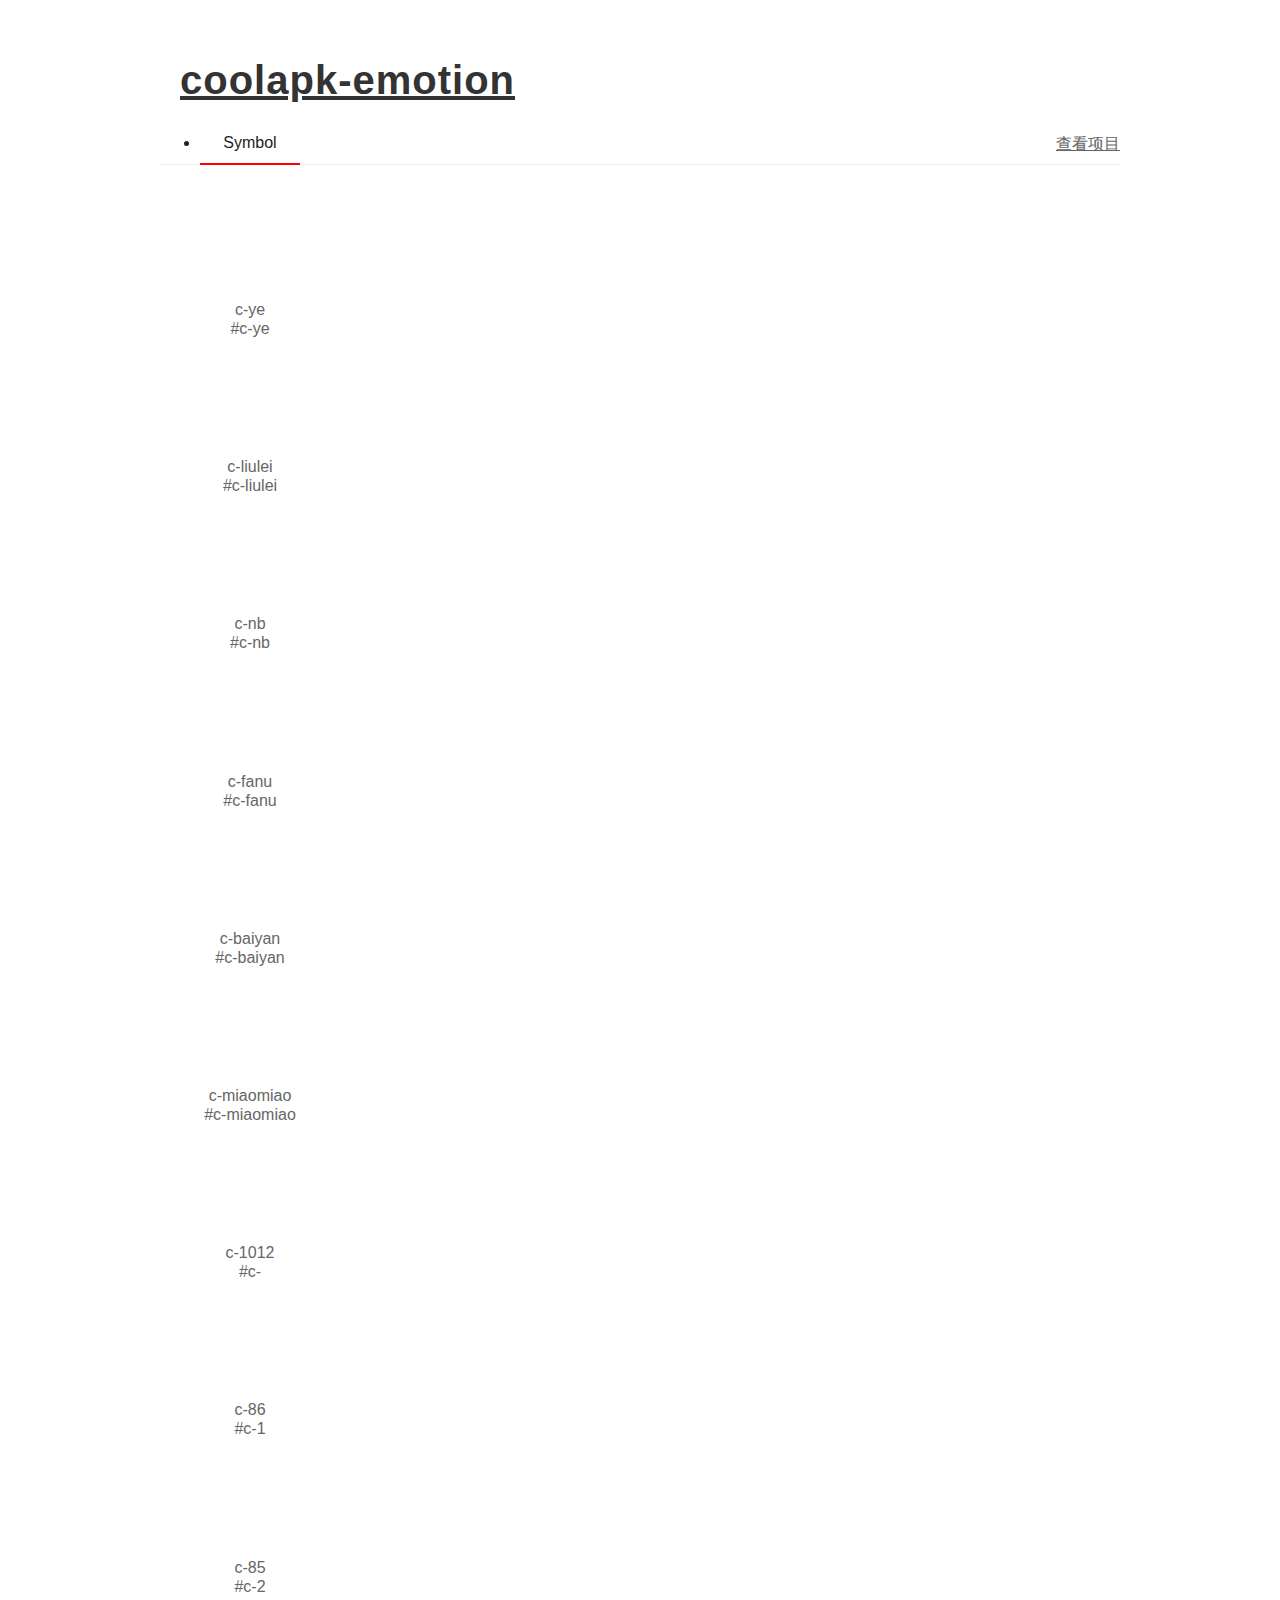
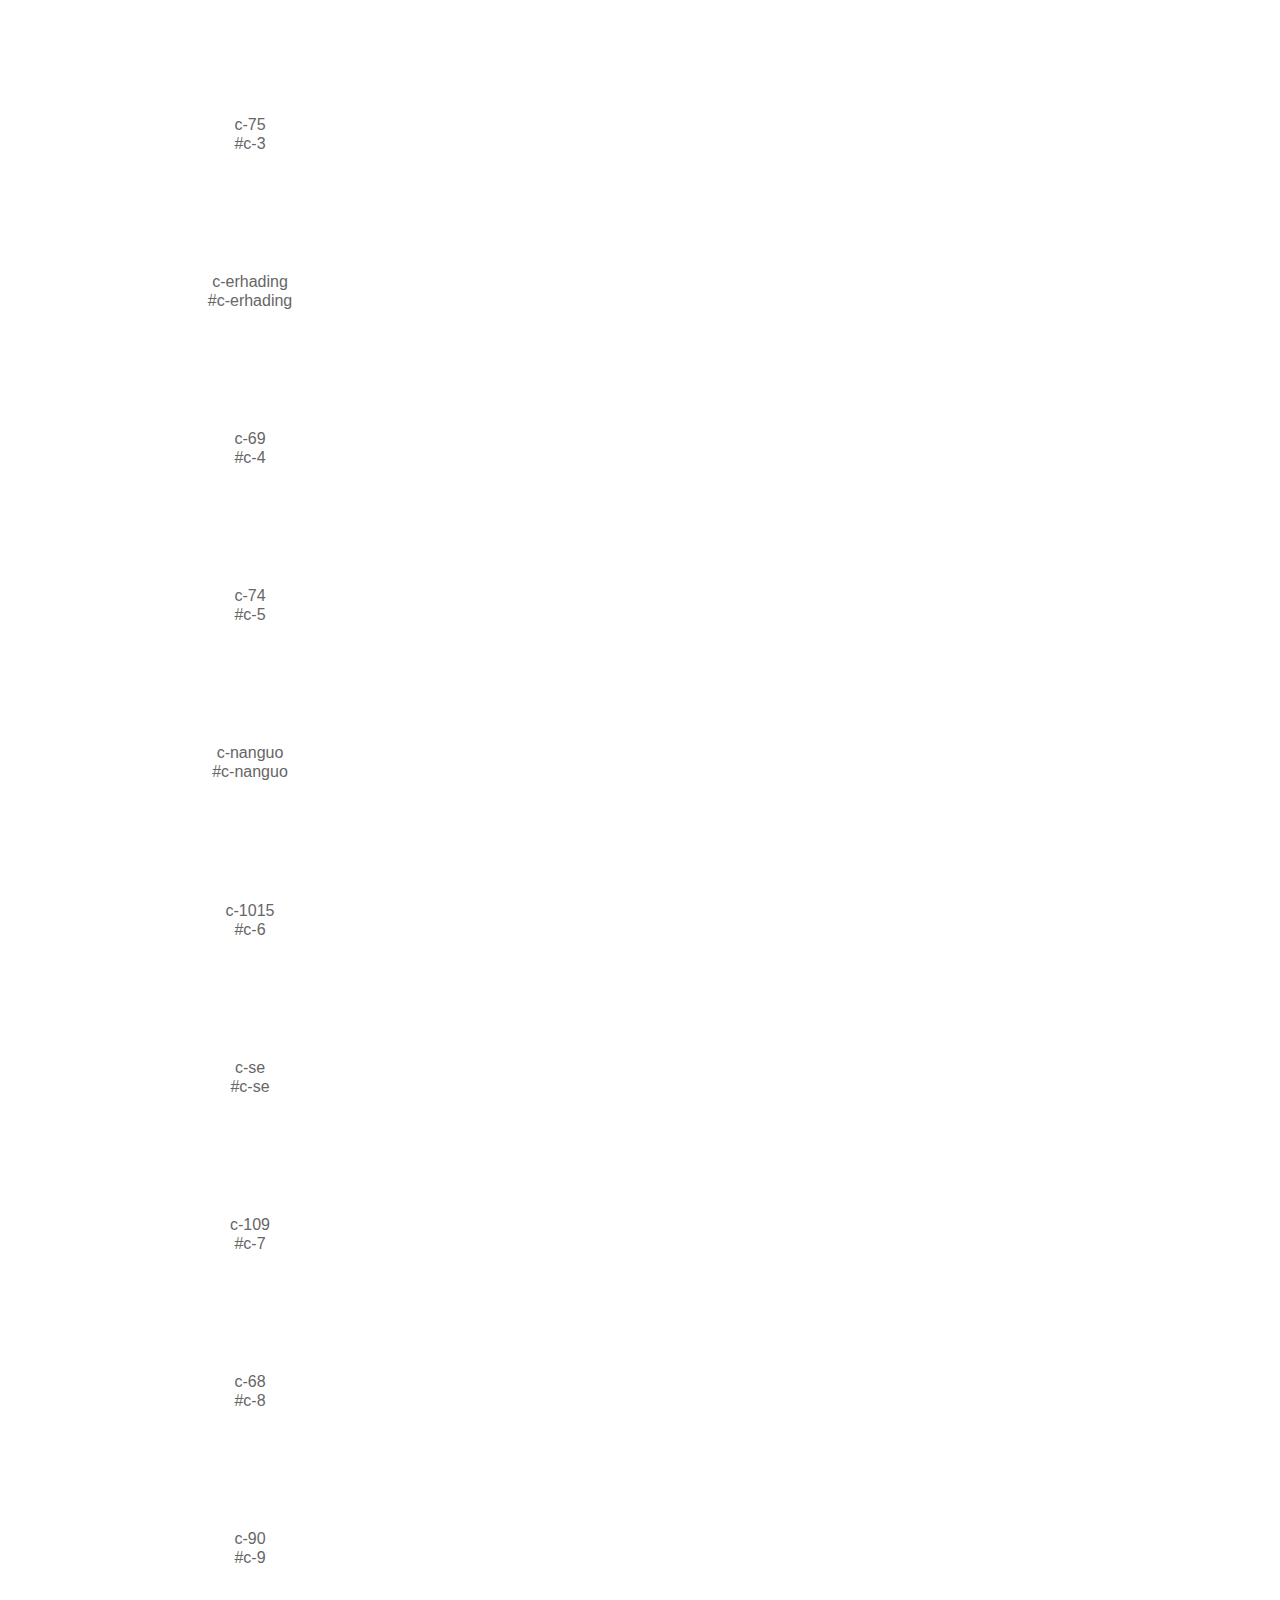
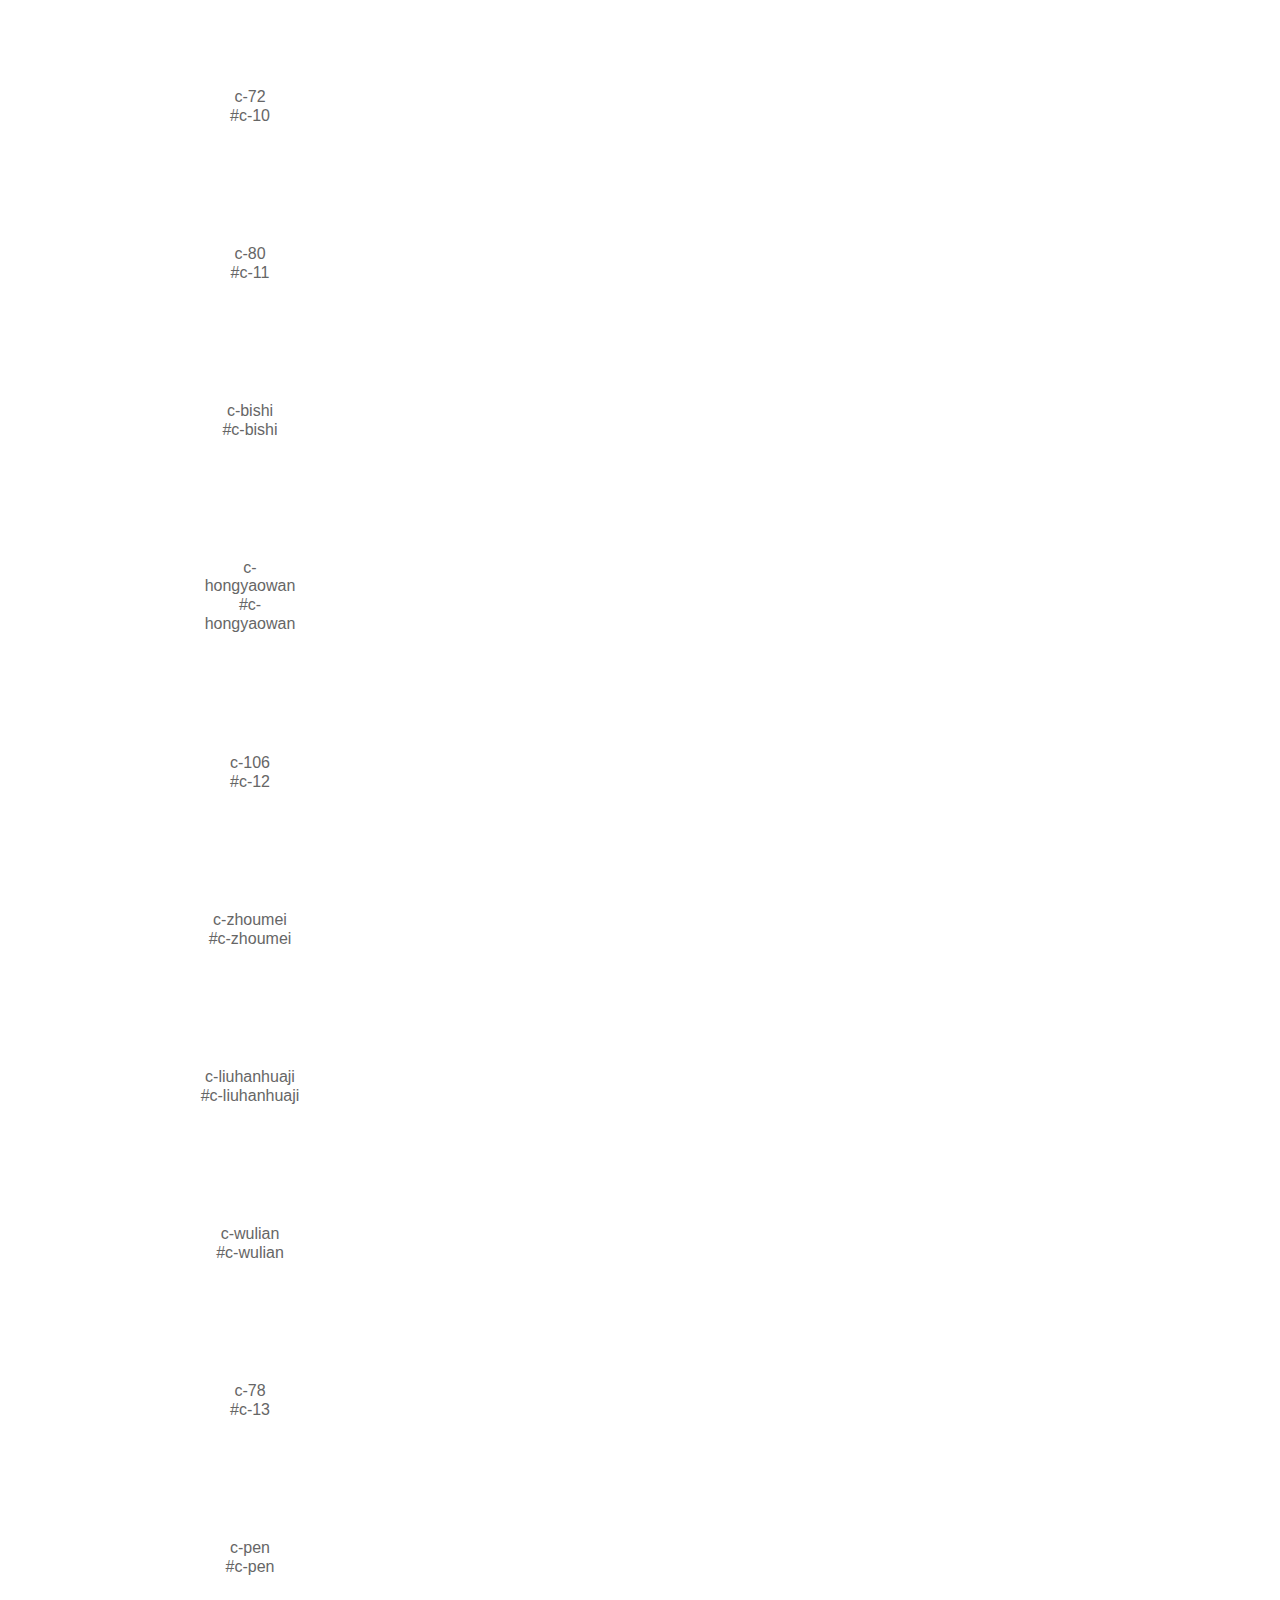
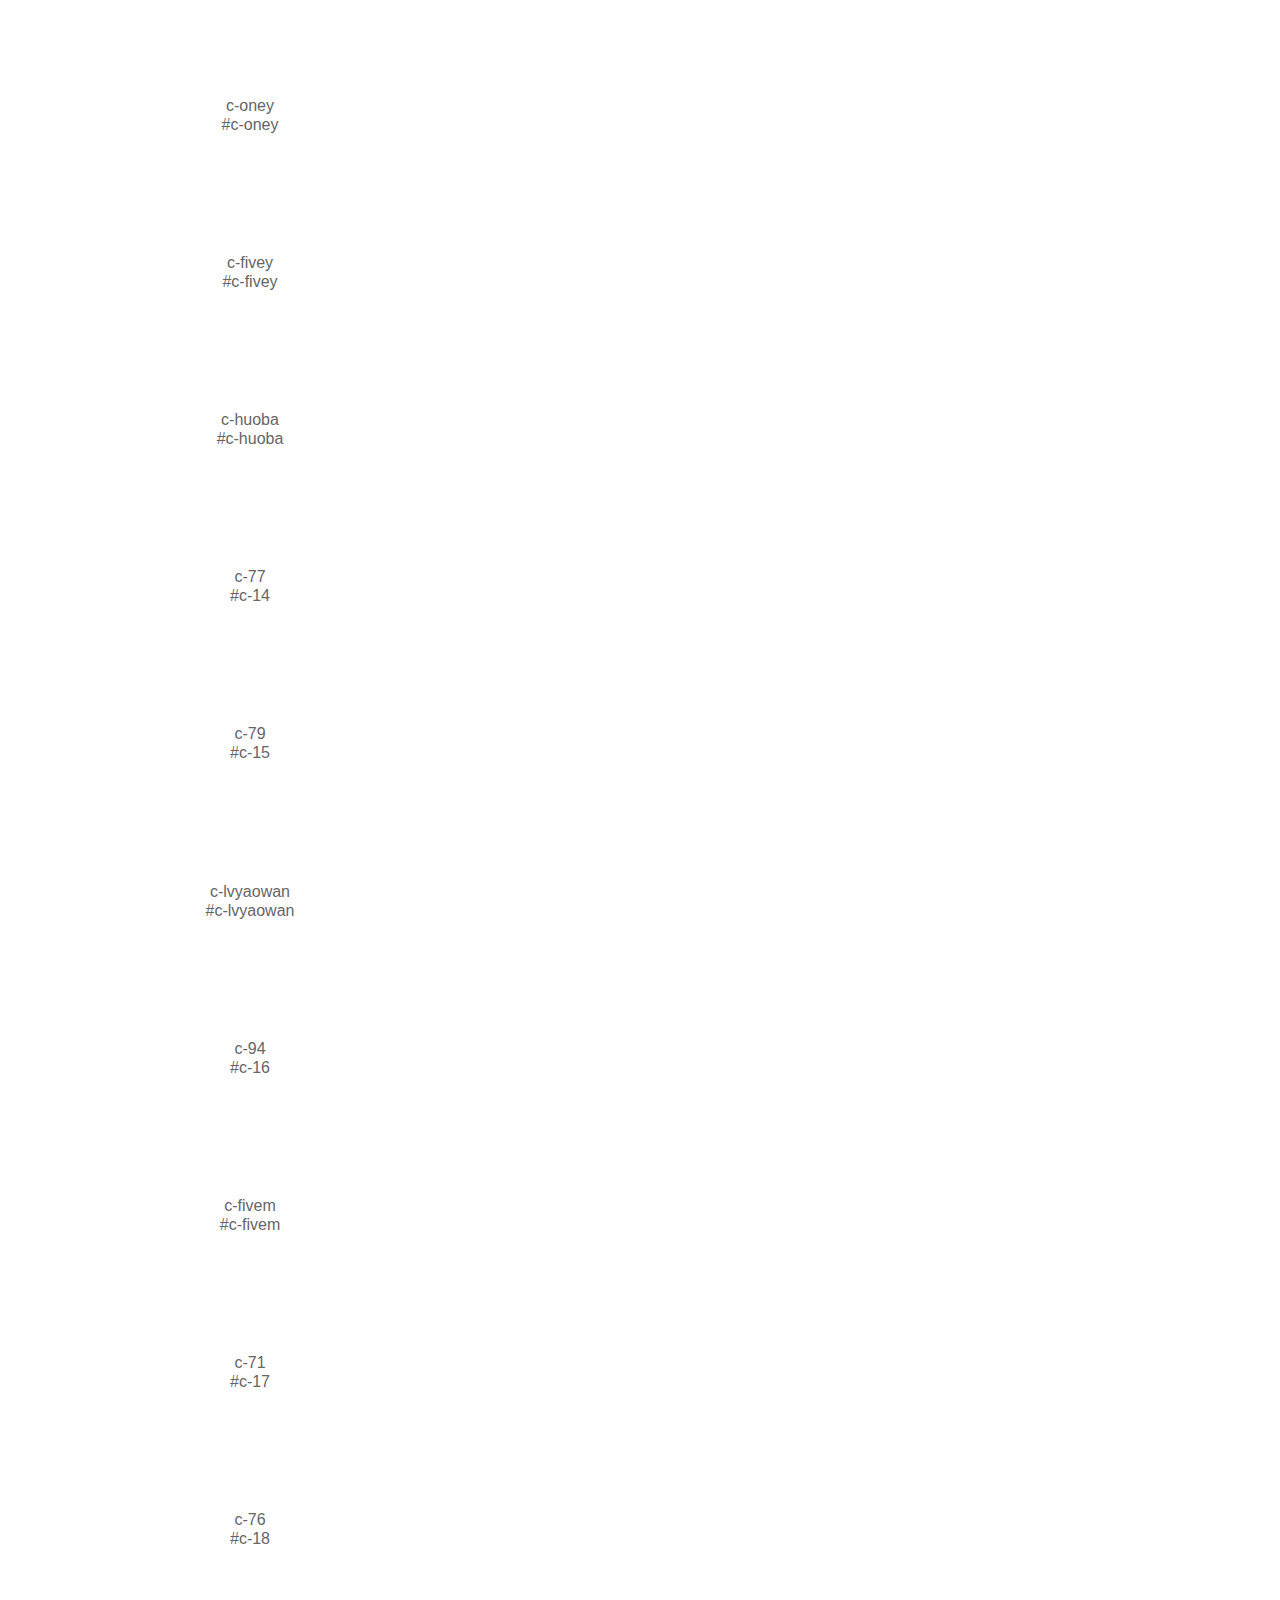
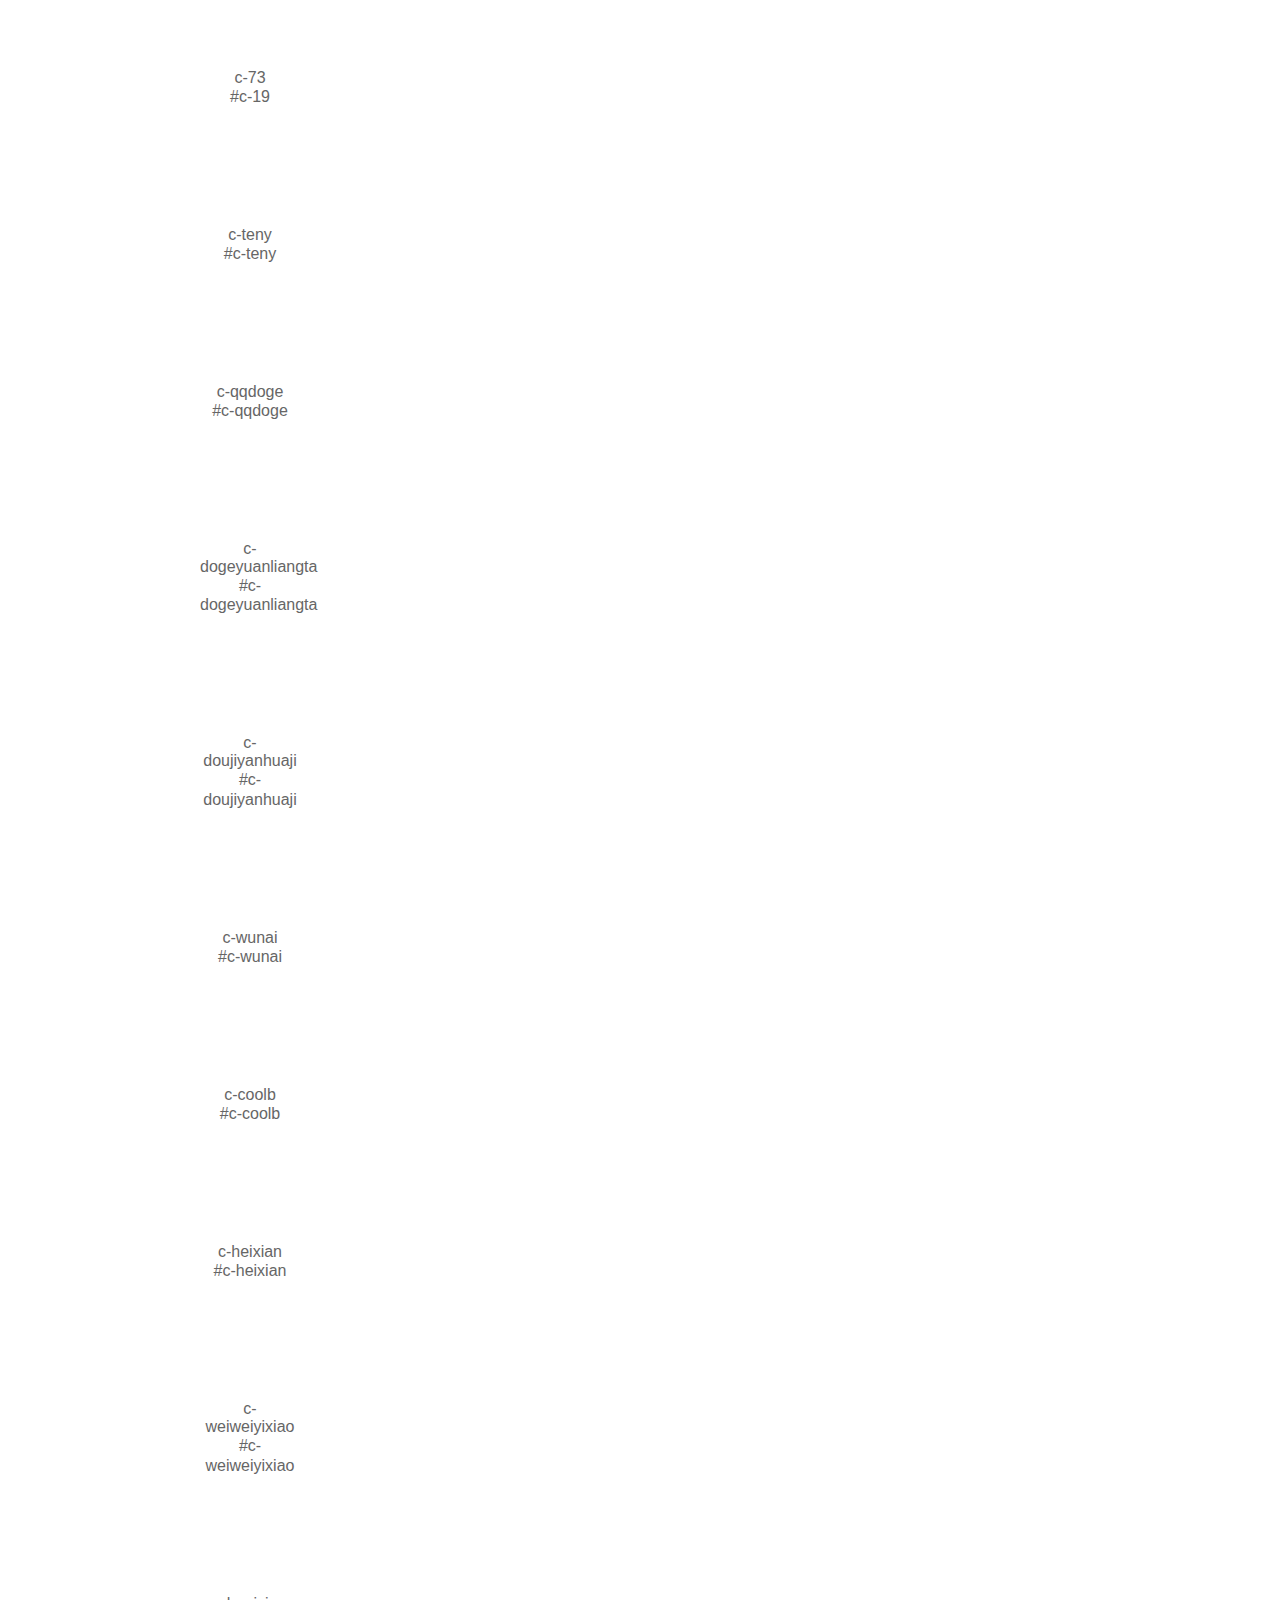
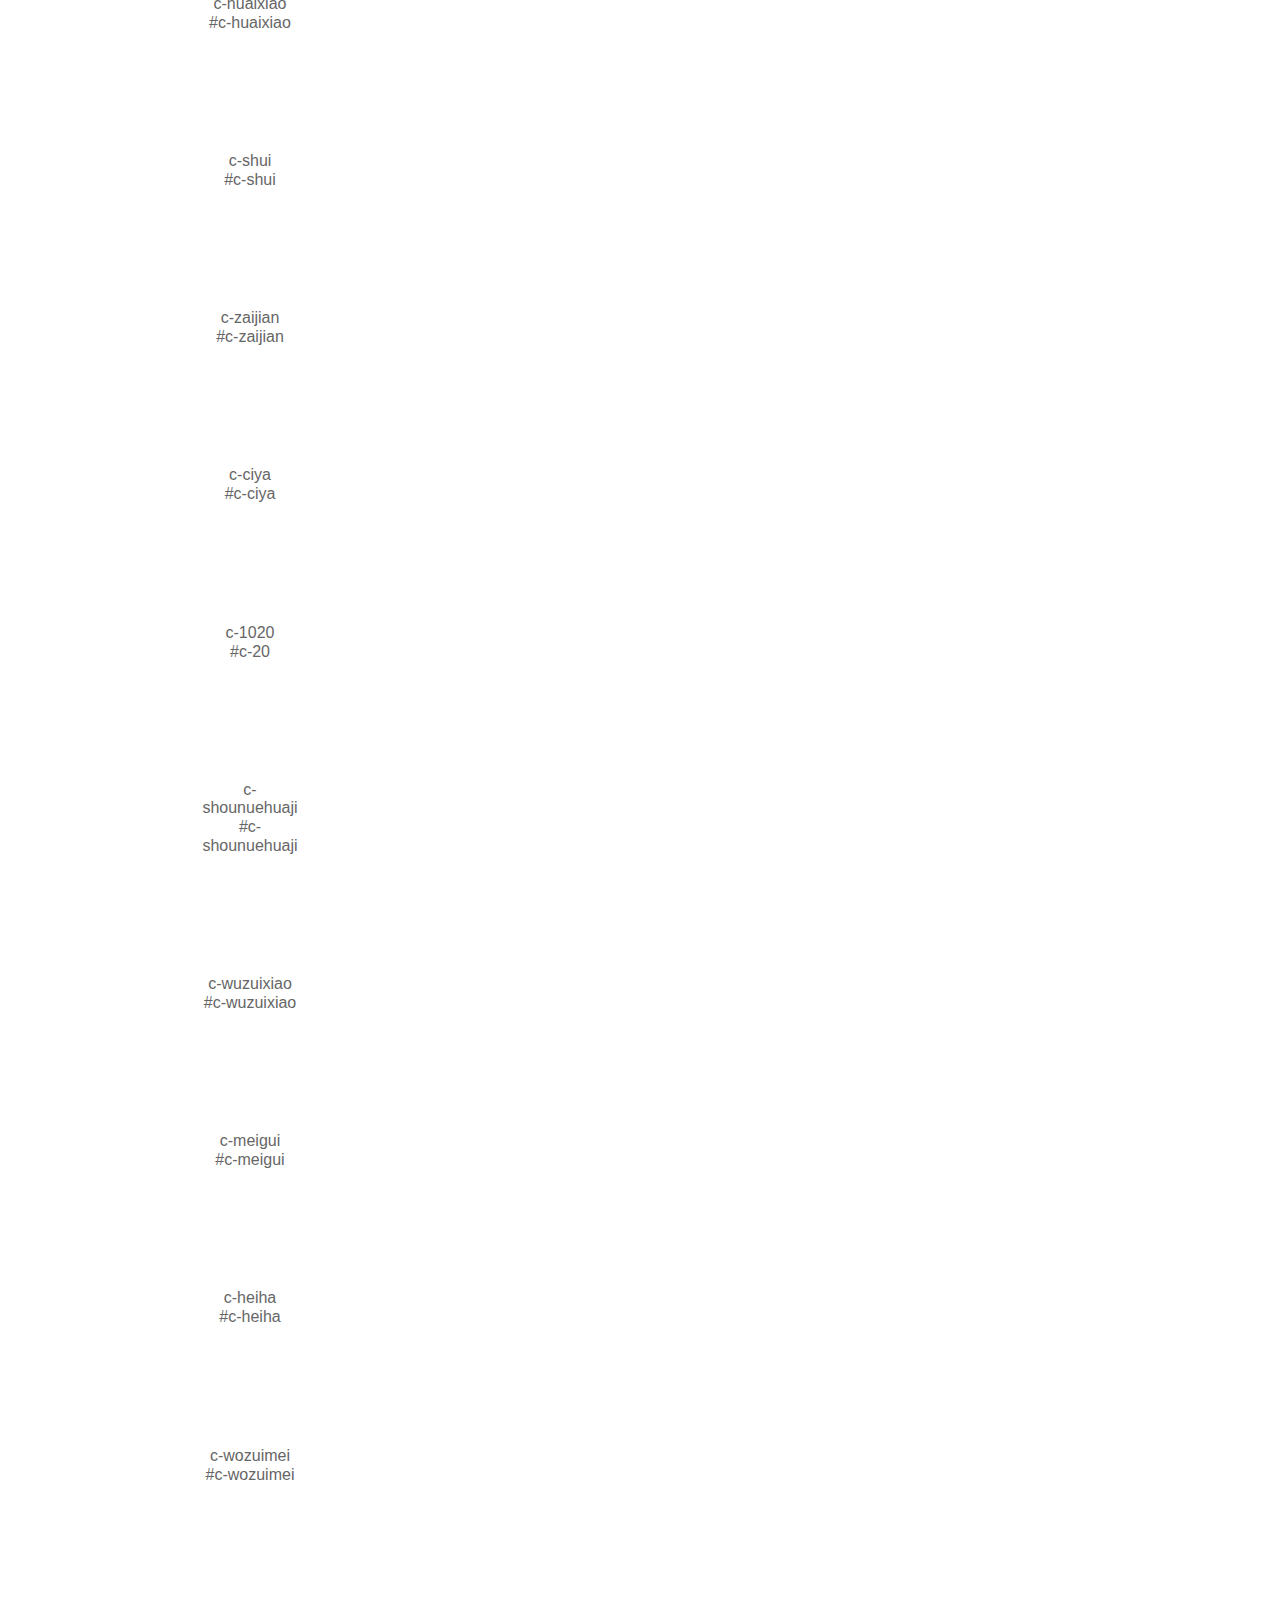
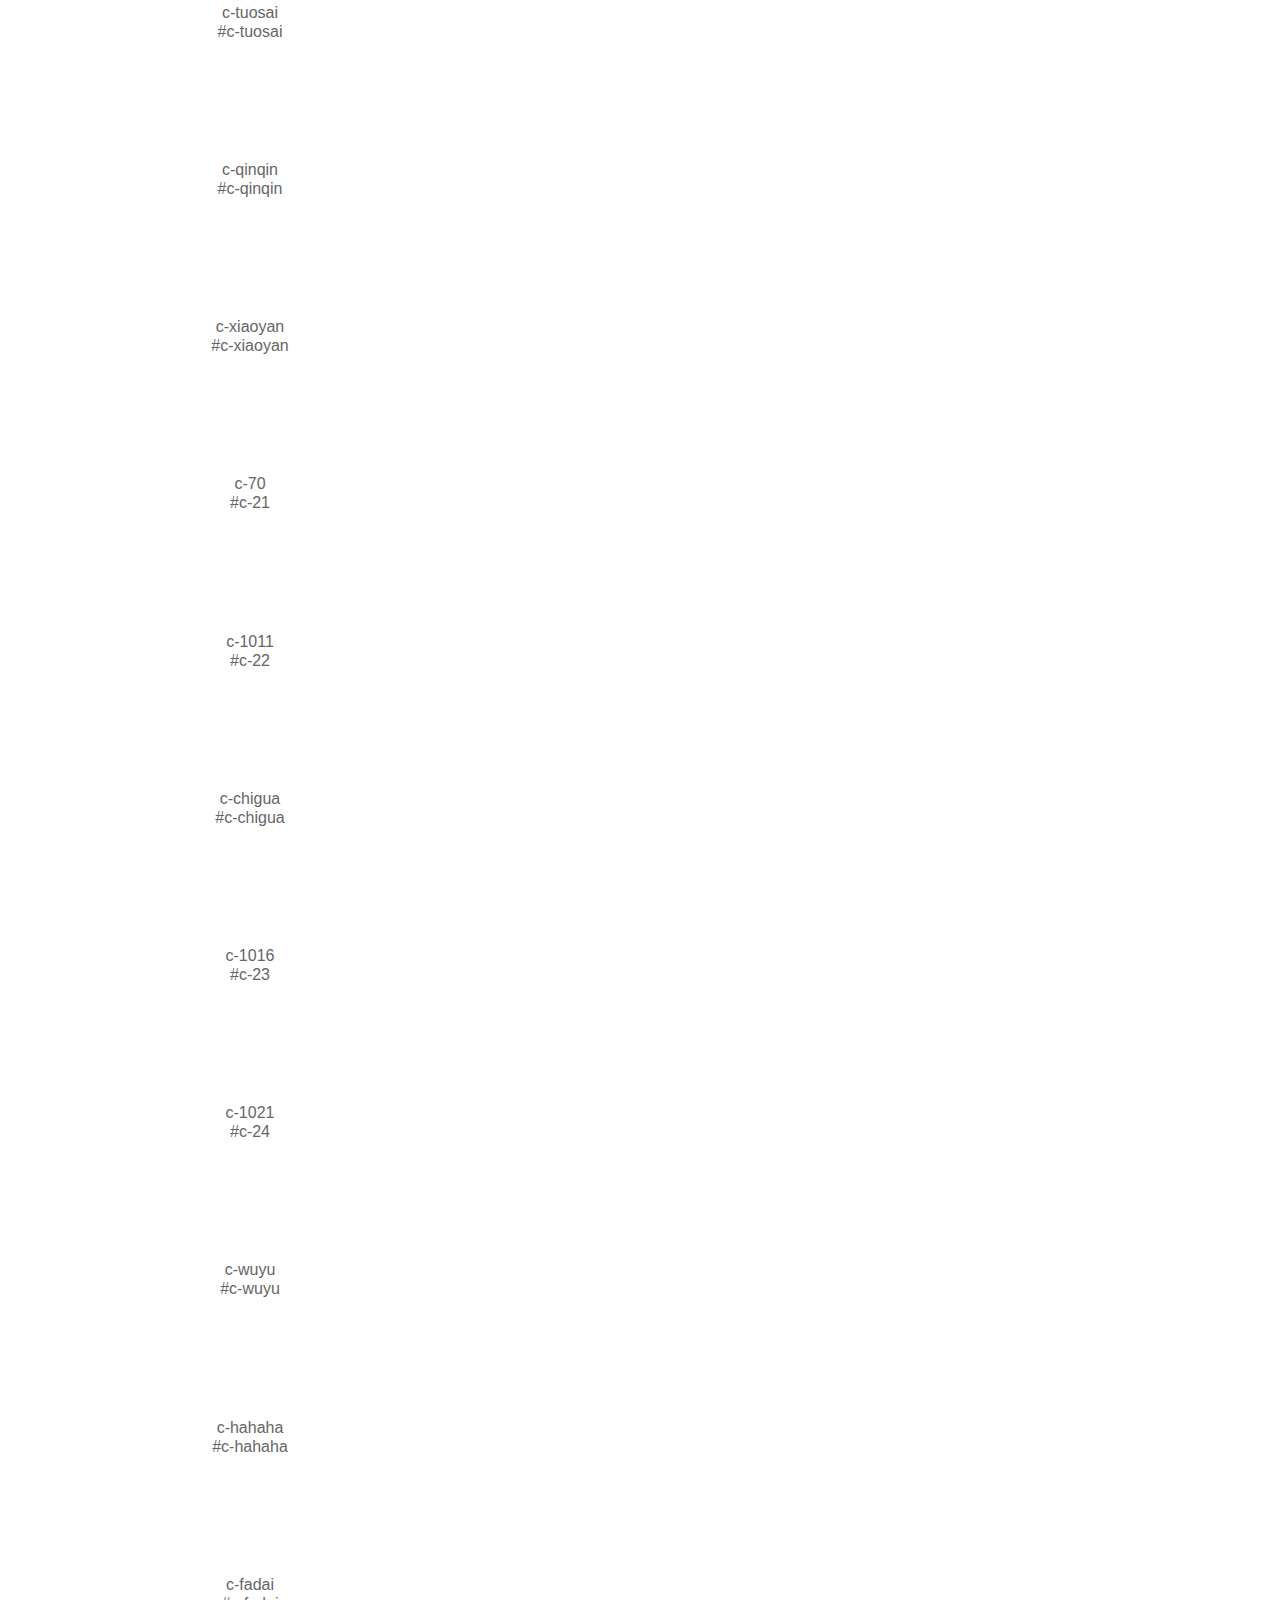
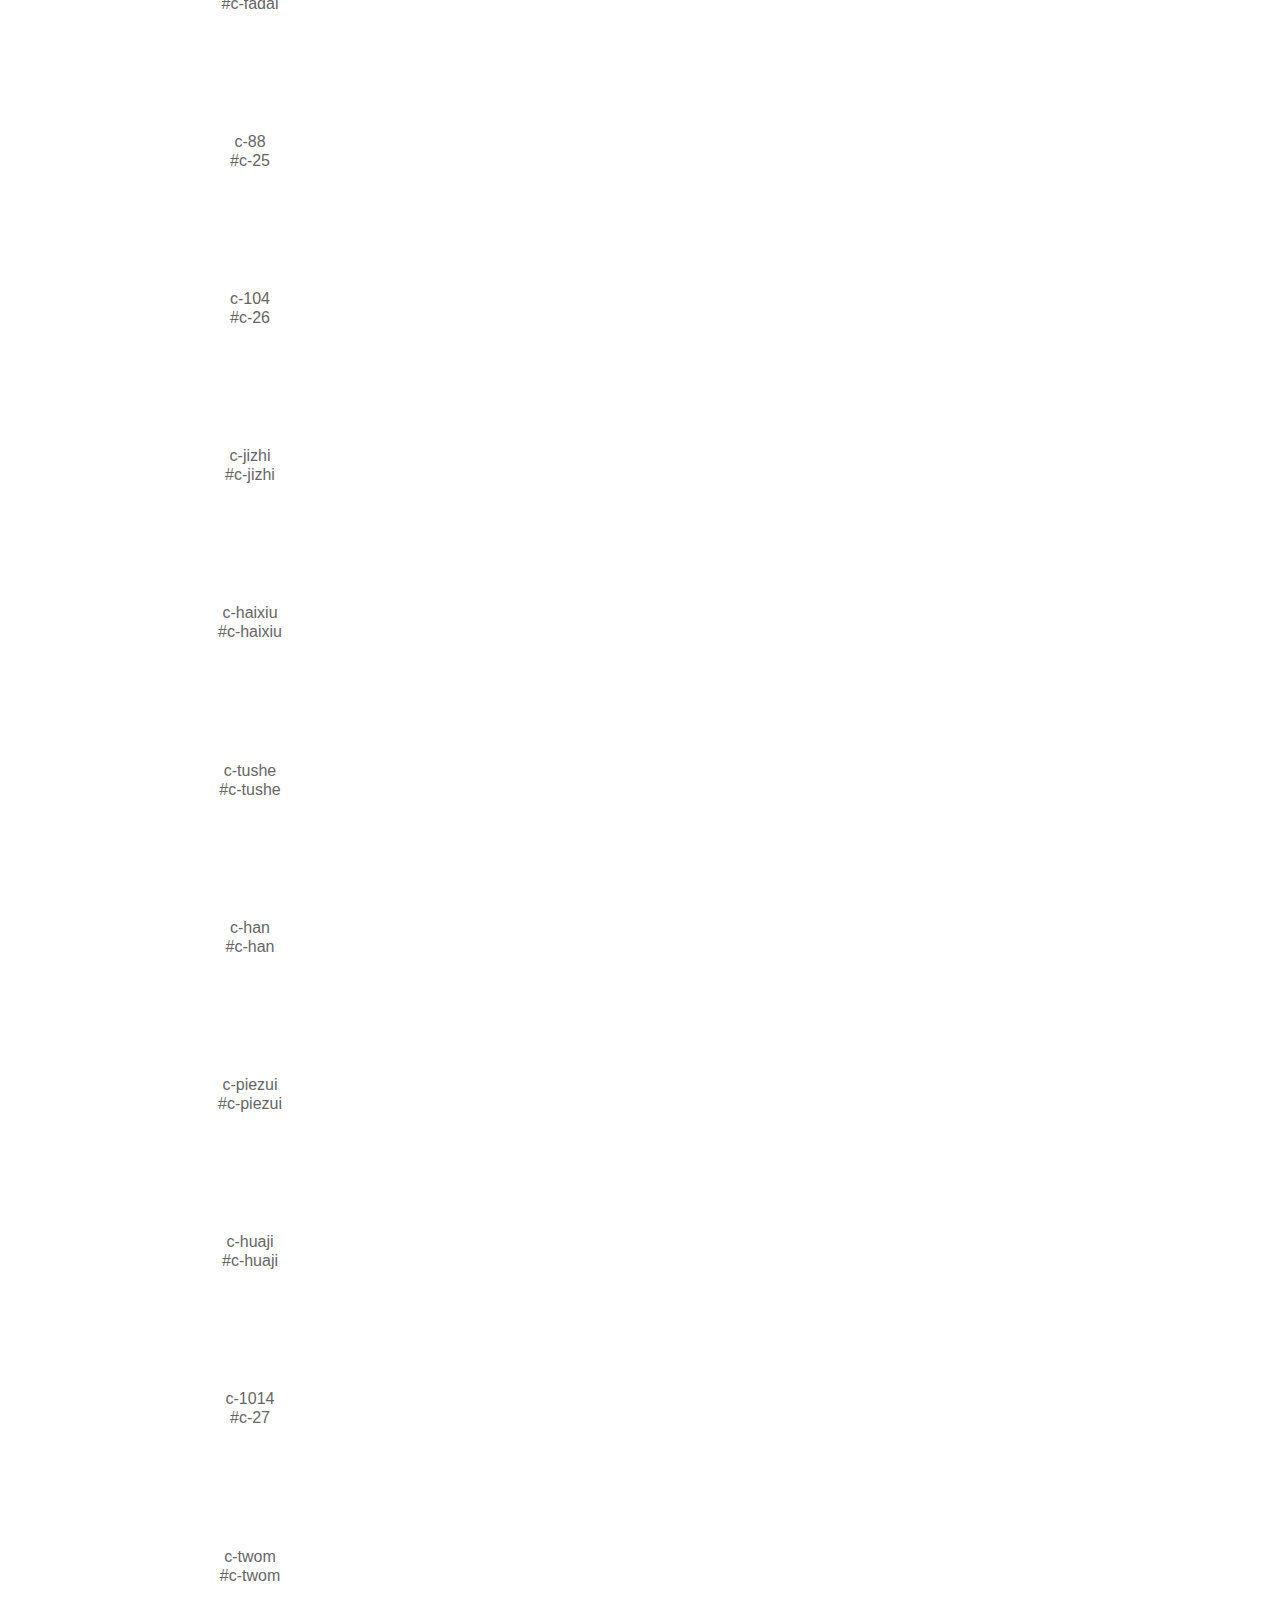
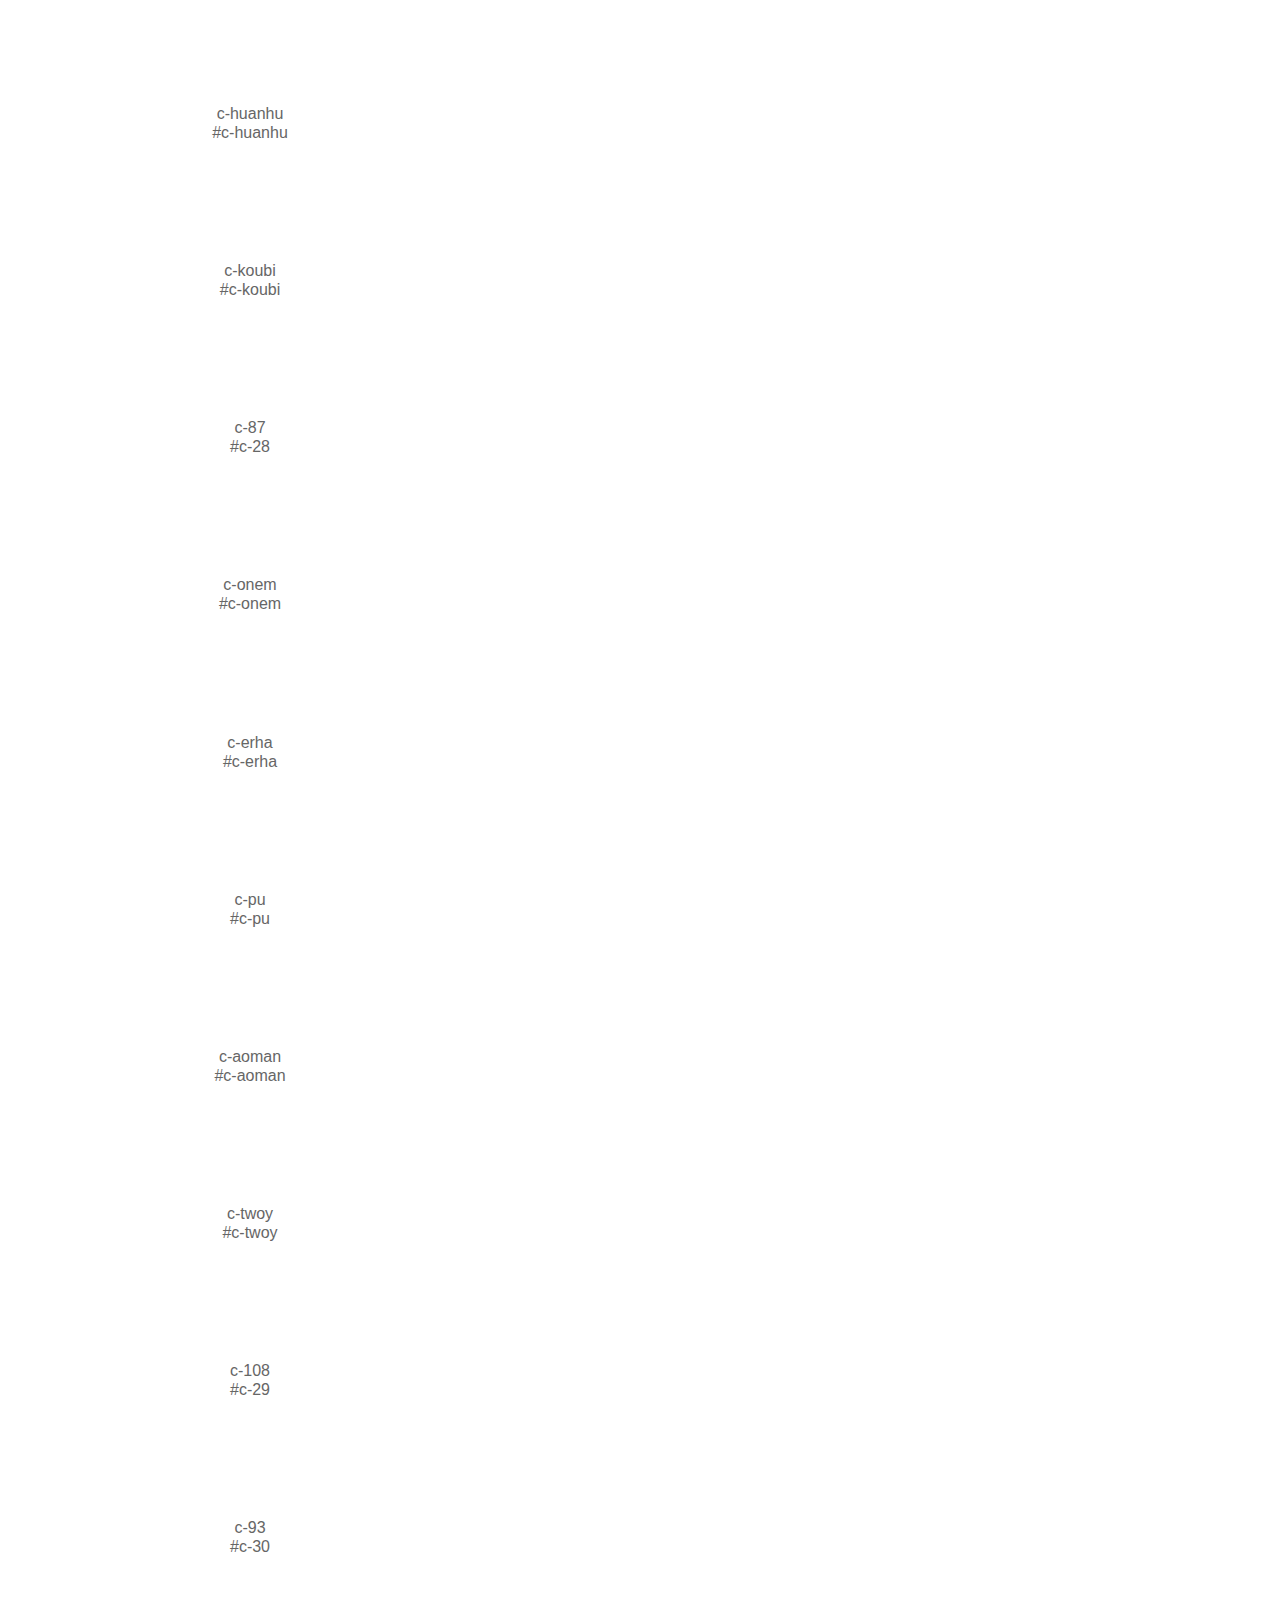
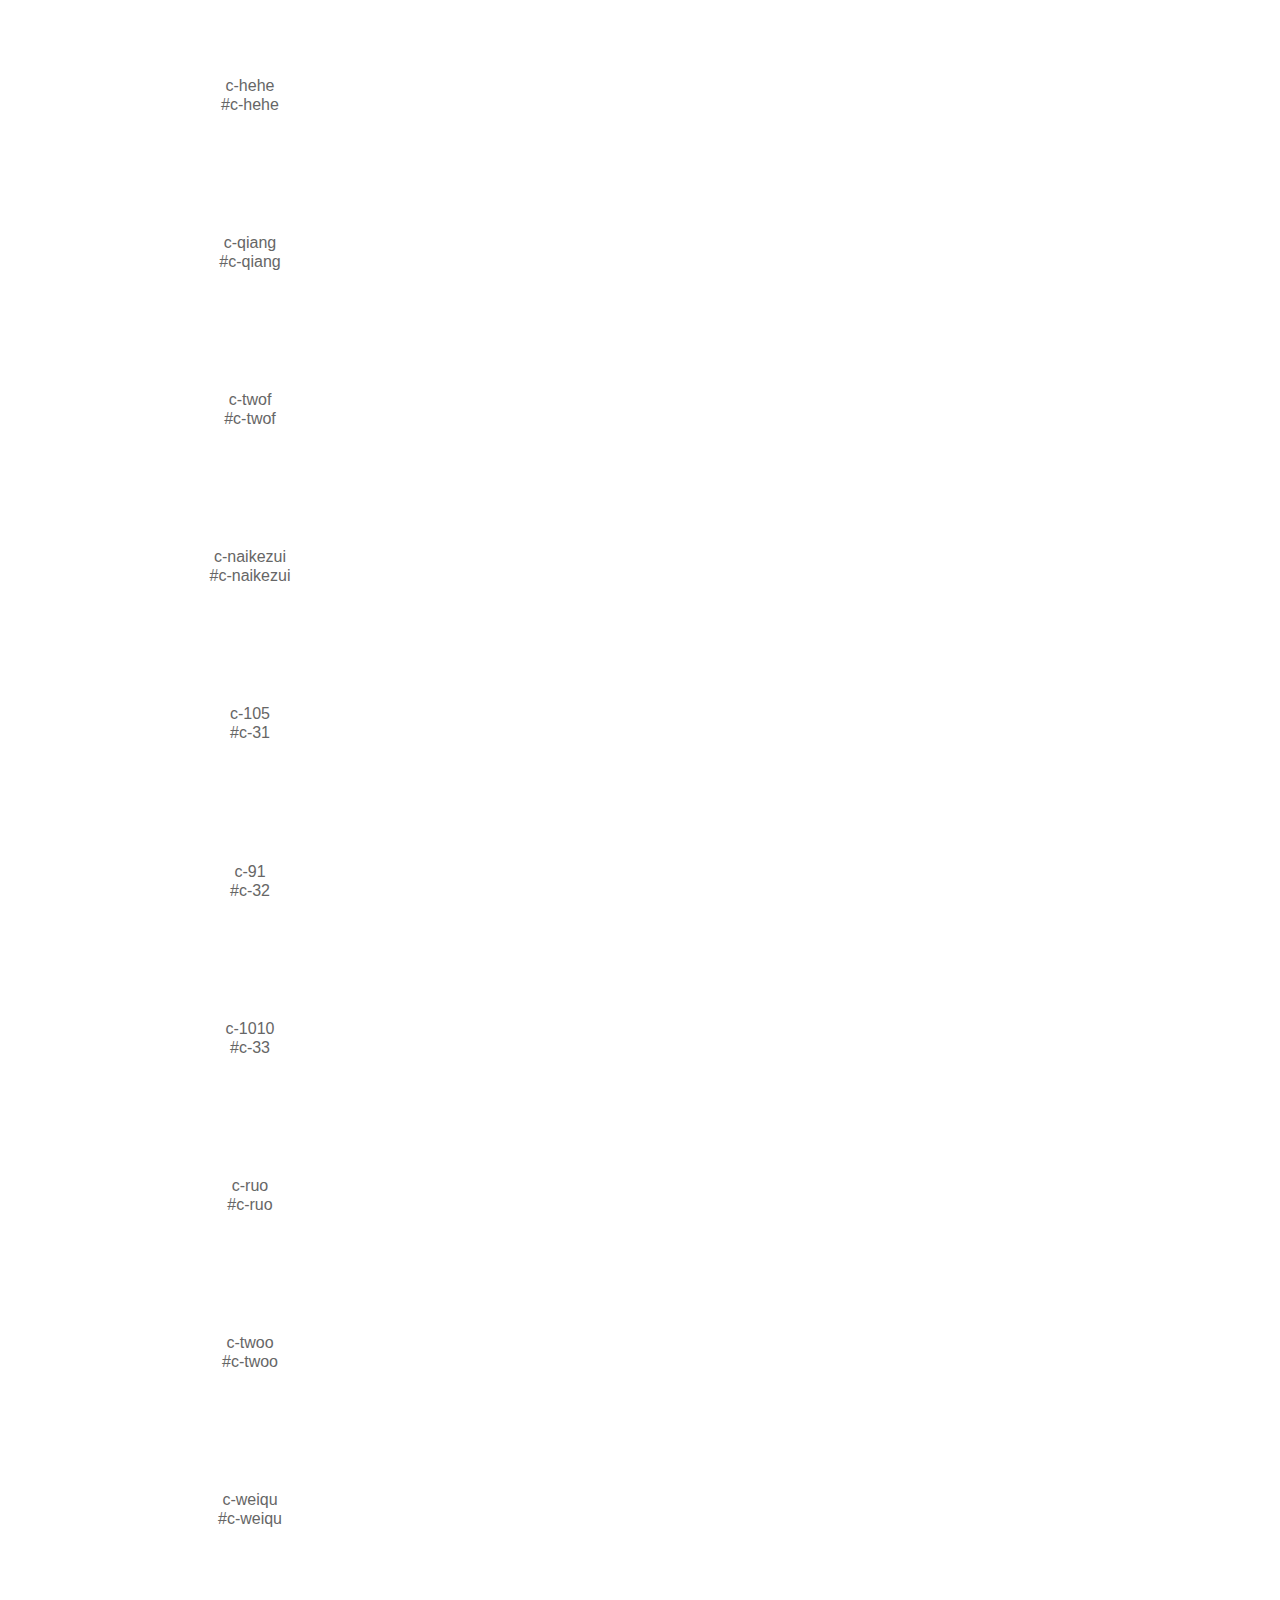
==== commit 2fab6a0c: "v0.3.2" ====
--- a/svg-edition/demo.html
+++ b/svg-edition/demo.html
@@ -2,11 +2,10 @@
 <html>
 <head>
   <meta charset="utf-8"/>
-  <title>IconFont Demo</title>
+  <title>coolapk-emotion Demo</title>
   <link rel="shortcut icon" href="https://gtms04.alicdn.com/tps/i4/TB1_oz6GVXXXXaFXpXXJDFnIXXX-64-64.ico" type="image/x-icon"/>
   <link rel="stylesheet" href="https://g.alicdn.com/thx/cube/1.3.2/cube.min.css">
   <link rel="stylesheet" href="demo.css">
-  <link rel="stylesheet" href="iconfont.css">
   <!-- jQuery -->
   <script src="https://a1.alicdn.com/oss/uploads/2018/12/26/7bfddb60-08e8-11e9-9b04-53e73bb6408b.js"></script>
   <!-- 代码高亮 -->
@@ -15,10 +14,10 @@
 </head>
 <body>
   <div class="main">
-    <h1 class="logo"><a href="https://www.iconfont.cn/" title="iconfont 首页" target="_blank">&#xe86b;</a></h1>
+    <h1 class="c-logo"><a href="https://www.iconfont.cn/" title="coolapk-emotion 首页" target="_blank">coolapk-emotion</a></h1>
     <div class="nav-tabs">
       <ul id="tabs" class="dib-box">
-        <li class="dib"><span>Symbol</span></li>
+        <li class="dib active"><span>Symbol</span></li>
       </ul>
       
       <a href="https://www.iconfont.cn/manage/index?manage_type=myprojects&projectId=1737579" target="_blank" class="nav-more">查看项目</a>
@@ -932,7 +931,7 @@
             </li>
           
             <li class="dib">
-                <svg class="coolemotion" aria-hidden="true">
+                <svg class="coolapk-emotion svg-icon" aria-hidden="true">
                   <use xlink:href="#c-36"></use>
                 </svg>
                 <div class="name">c-92</div>
@@ -940,7 +939,7 @@
             </li>
           
             <li class="dib">
-                <svg class="coolemotion" aria-hidden="true">
+                <svg class="coolapk-emotion svg-icon" aria-hidden="true">
                   <use xlink:href="#c-fy"></use>
                 </svg>
                 <div class="name">c-fy</div>
--- a/svg-edition/demo.css
+++ b/svg-edition/demo.css
@@ -1,19 +1,17 @@
-/* Logo 字体 */
-@font-face {
-  font-family: "iconfont logo";
-  src: url('https://at.alicdn.com/t/font_985780_km7mi63cihi.eot?t=1545807318834');
-  src: url('https://at.alicdn.com/t/font_985780_km7mi63cihi.eot?t=1545807318834#iefix') format('embedded-opentype'),
-    url('https://at.alicdn.com/t/font_985780_km7mi63cihi.woff?t=1545807318834') format('woff'),
-    url('https://at.alicdn.com/t/font_985780_km7mi63cihi.ttf?t=1545807318834') format('truetype'),
-    url('https://at.alicdn.com/t/font_985780_km7mi63cihi.svg?t=1545807318834#iconfont') format('svg');
-}
-
-.logo {
-  font-family: "iconfont logo";
-  font-size: 160px;
+body {
+  font-family: Roboto, "Helvetica Neue", Helvetica, "PingFang SC", "Hiragino Sans GB", "Microsoft YaHei", "微软雅黑", Arial, sans-serif;
+}
+
+.c-logo {
+  font-size: 40px;
   font-style: normal;
-  -webkit-font-smoothing: antialiased;
-  -moz-osx-font-smoothing: grayscale;
+  font-weight: bold;
+  letter-spacing: 1px;
+  margin: 20px;
+}
+
+.c-logo a {
+  color: #333;
 }
 
 /* tabs */
@@ -77,7 +75,6 @@
 }
 
 .main .logo a {
-  font-size: 160px;
   color: #333;
 }
 
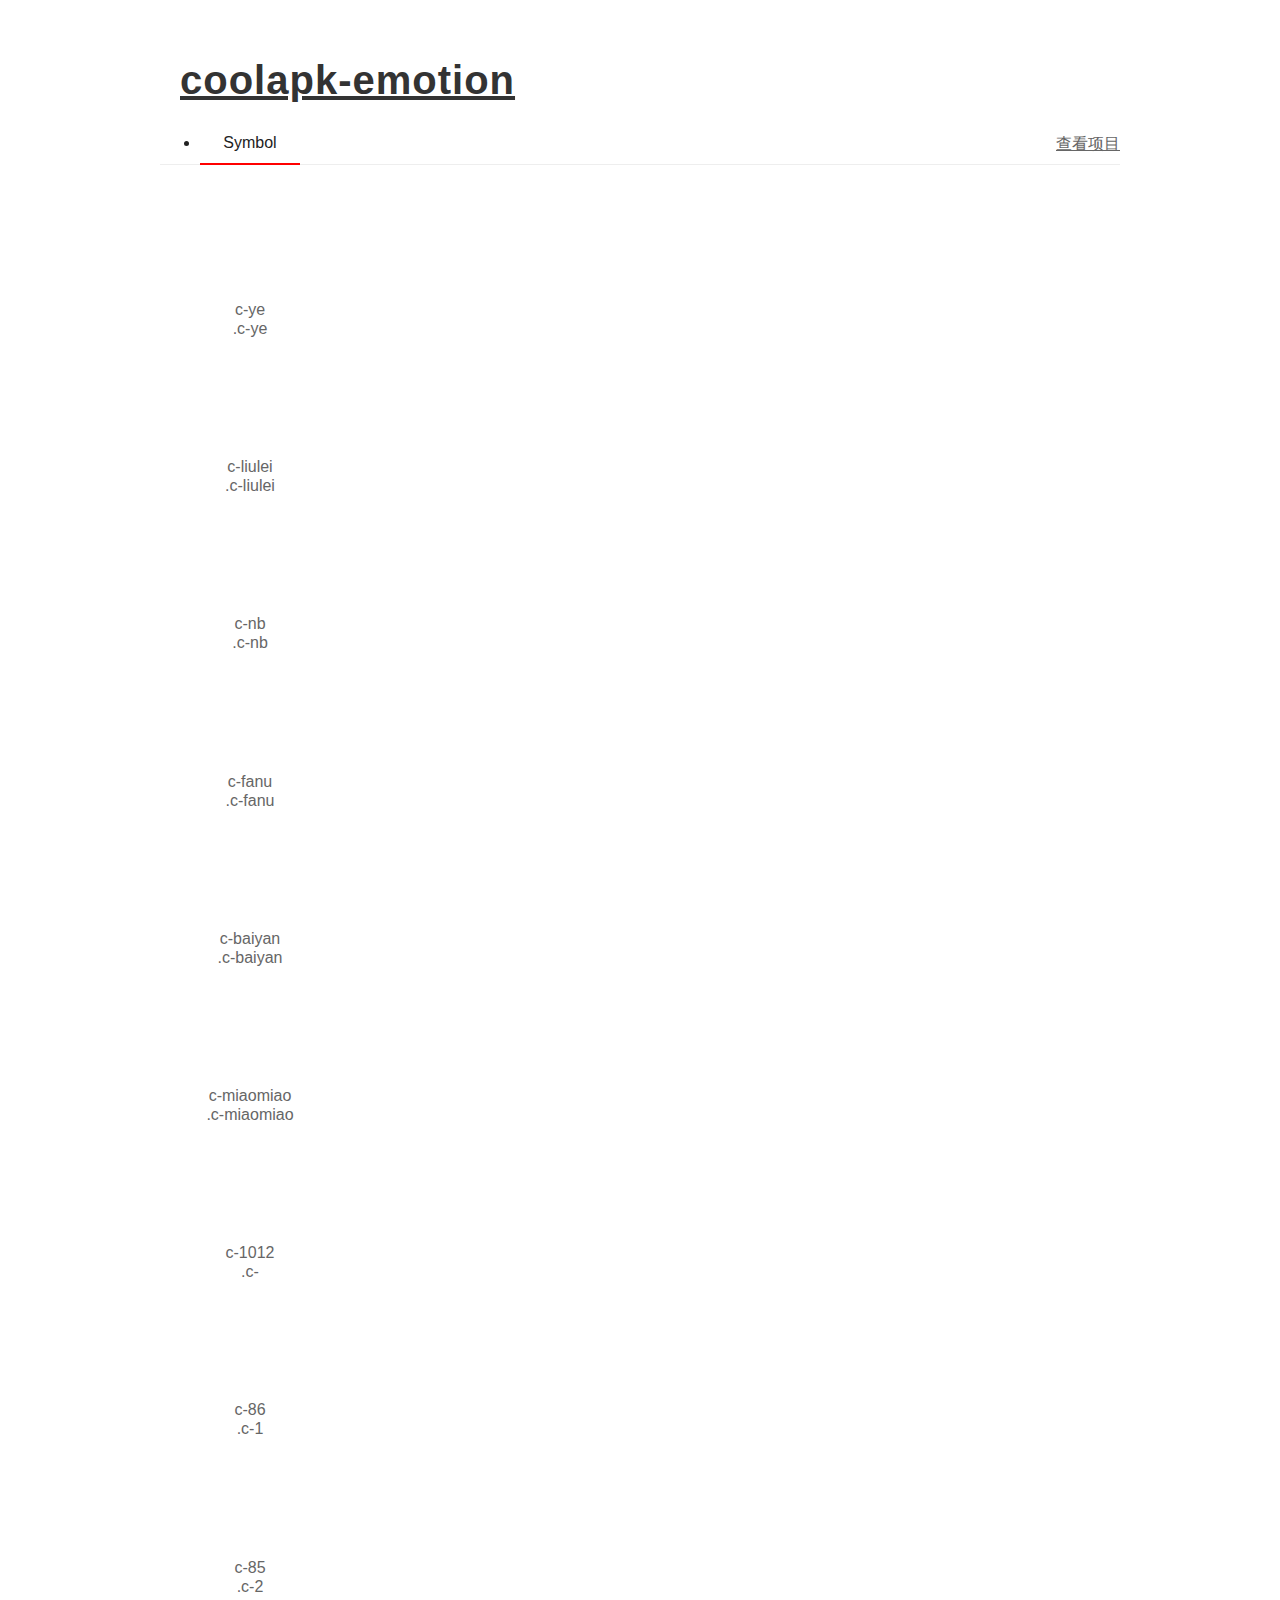
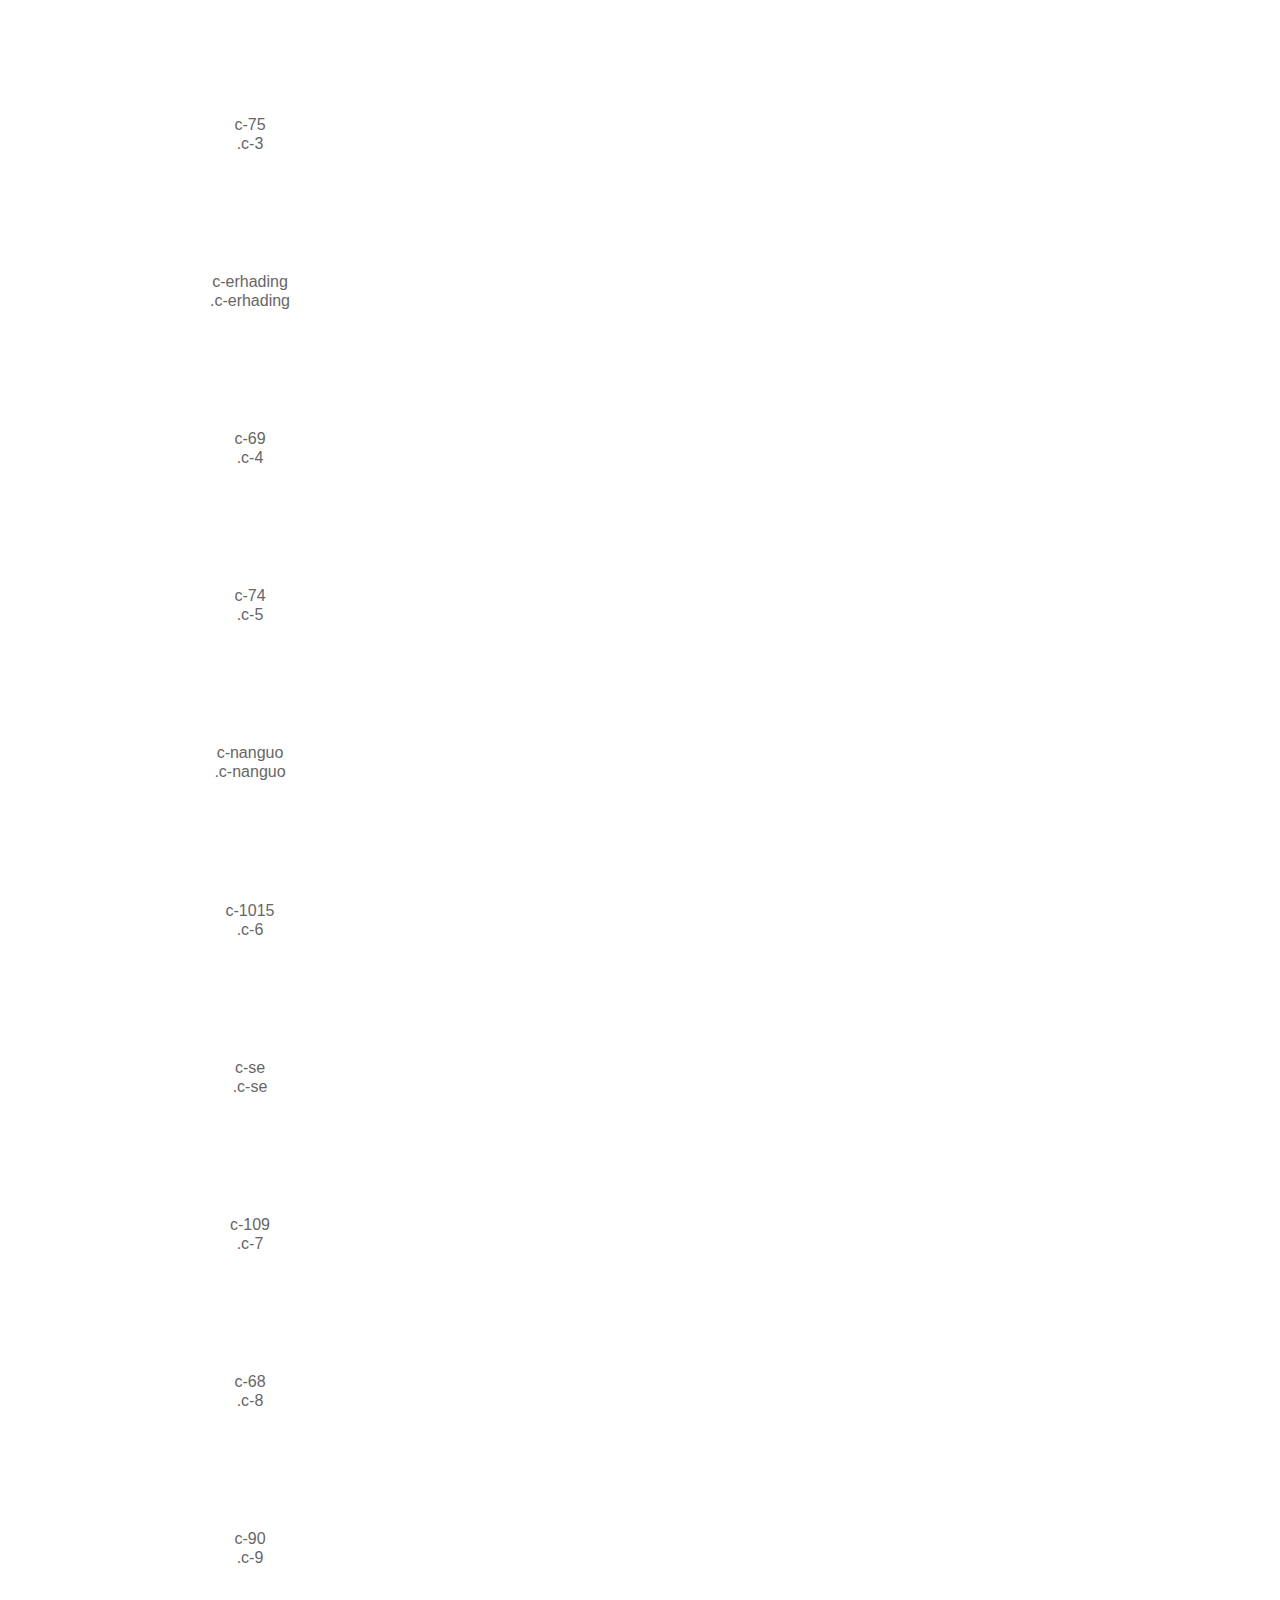
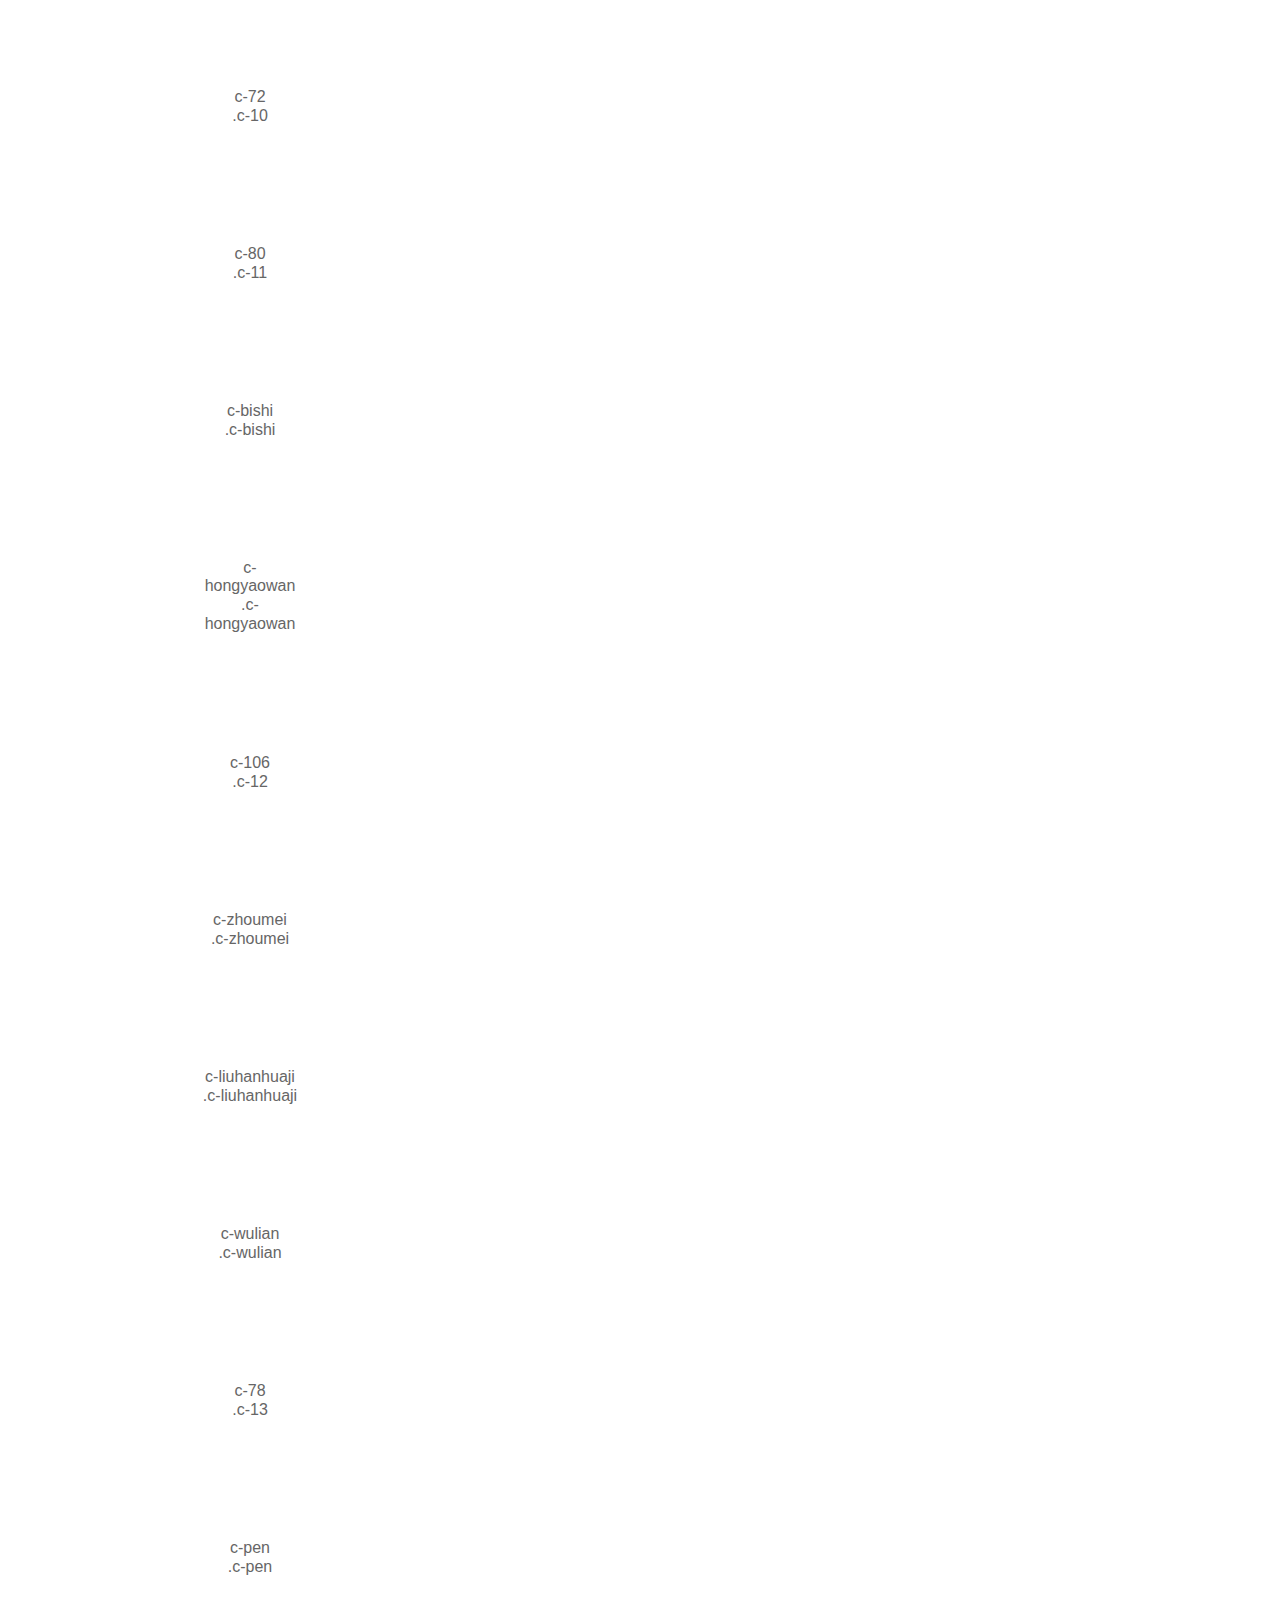
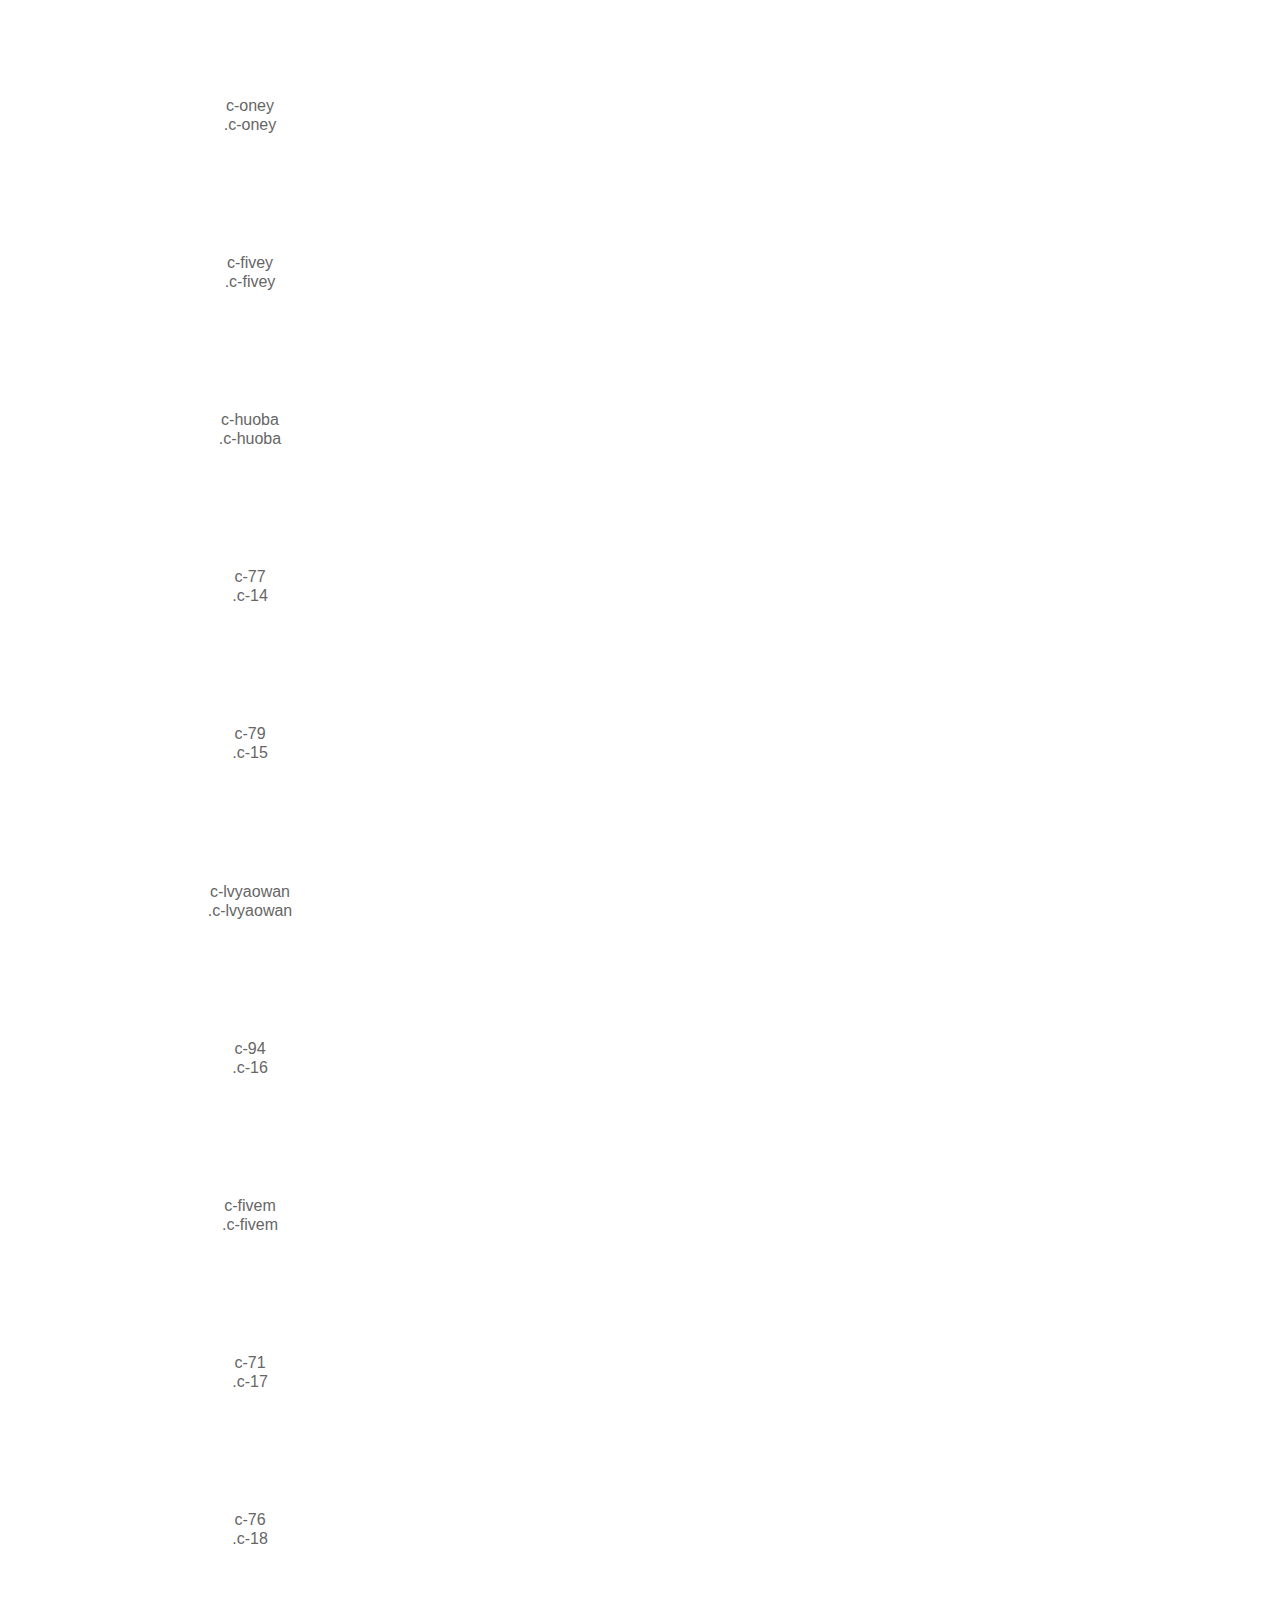
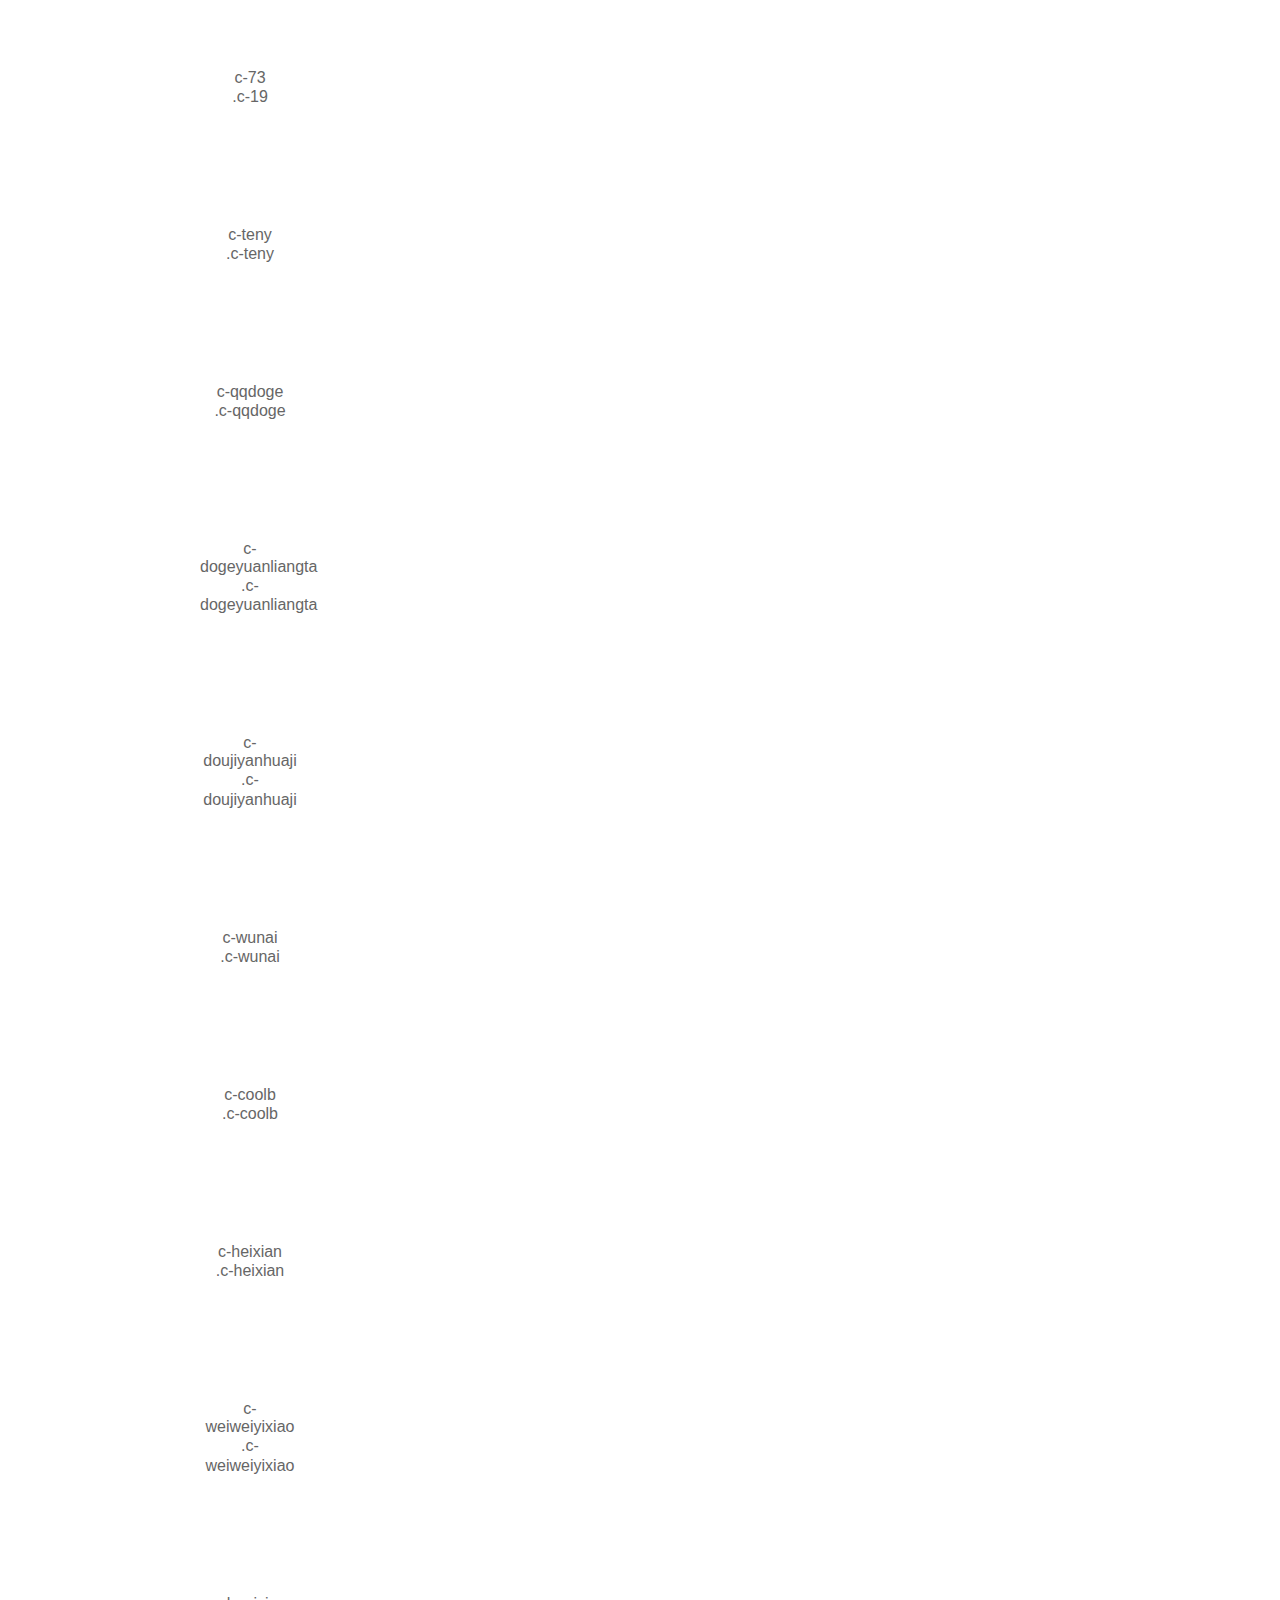
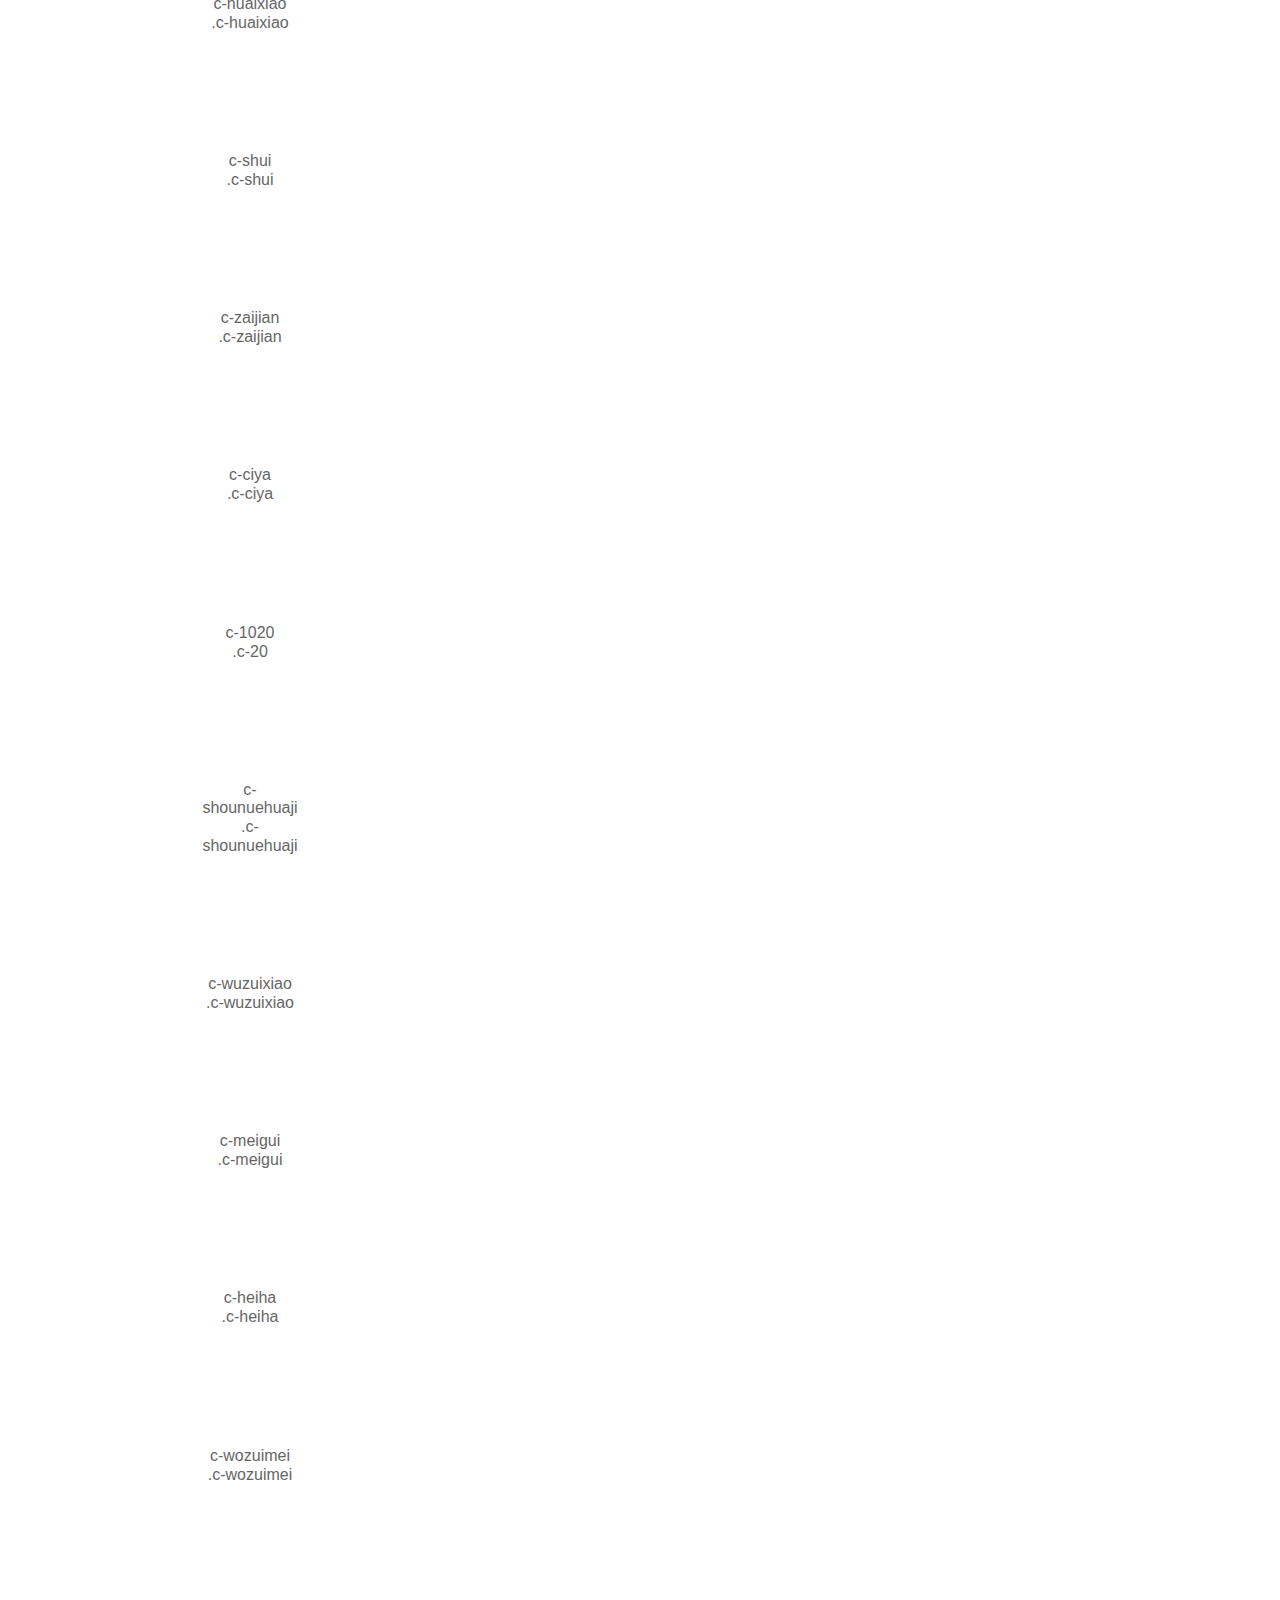
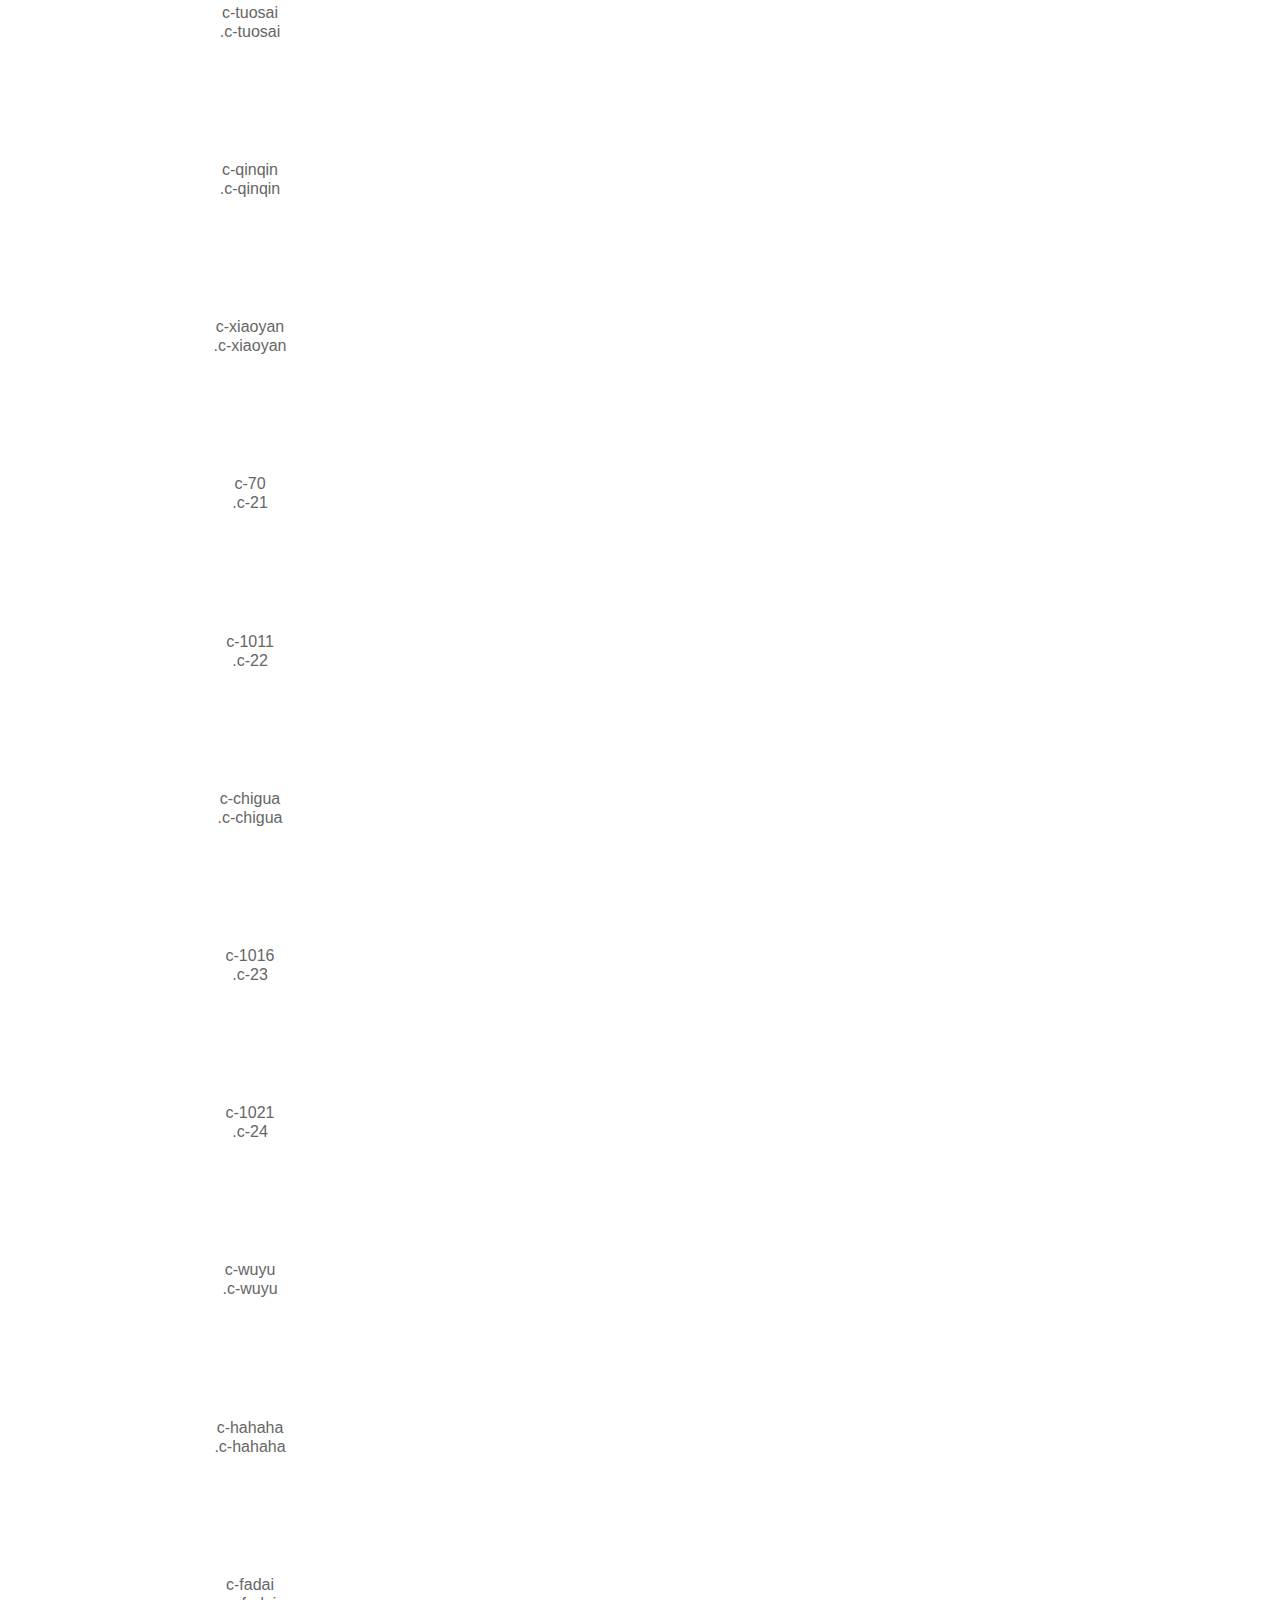
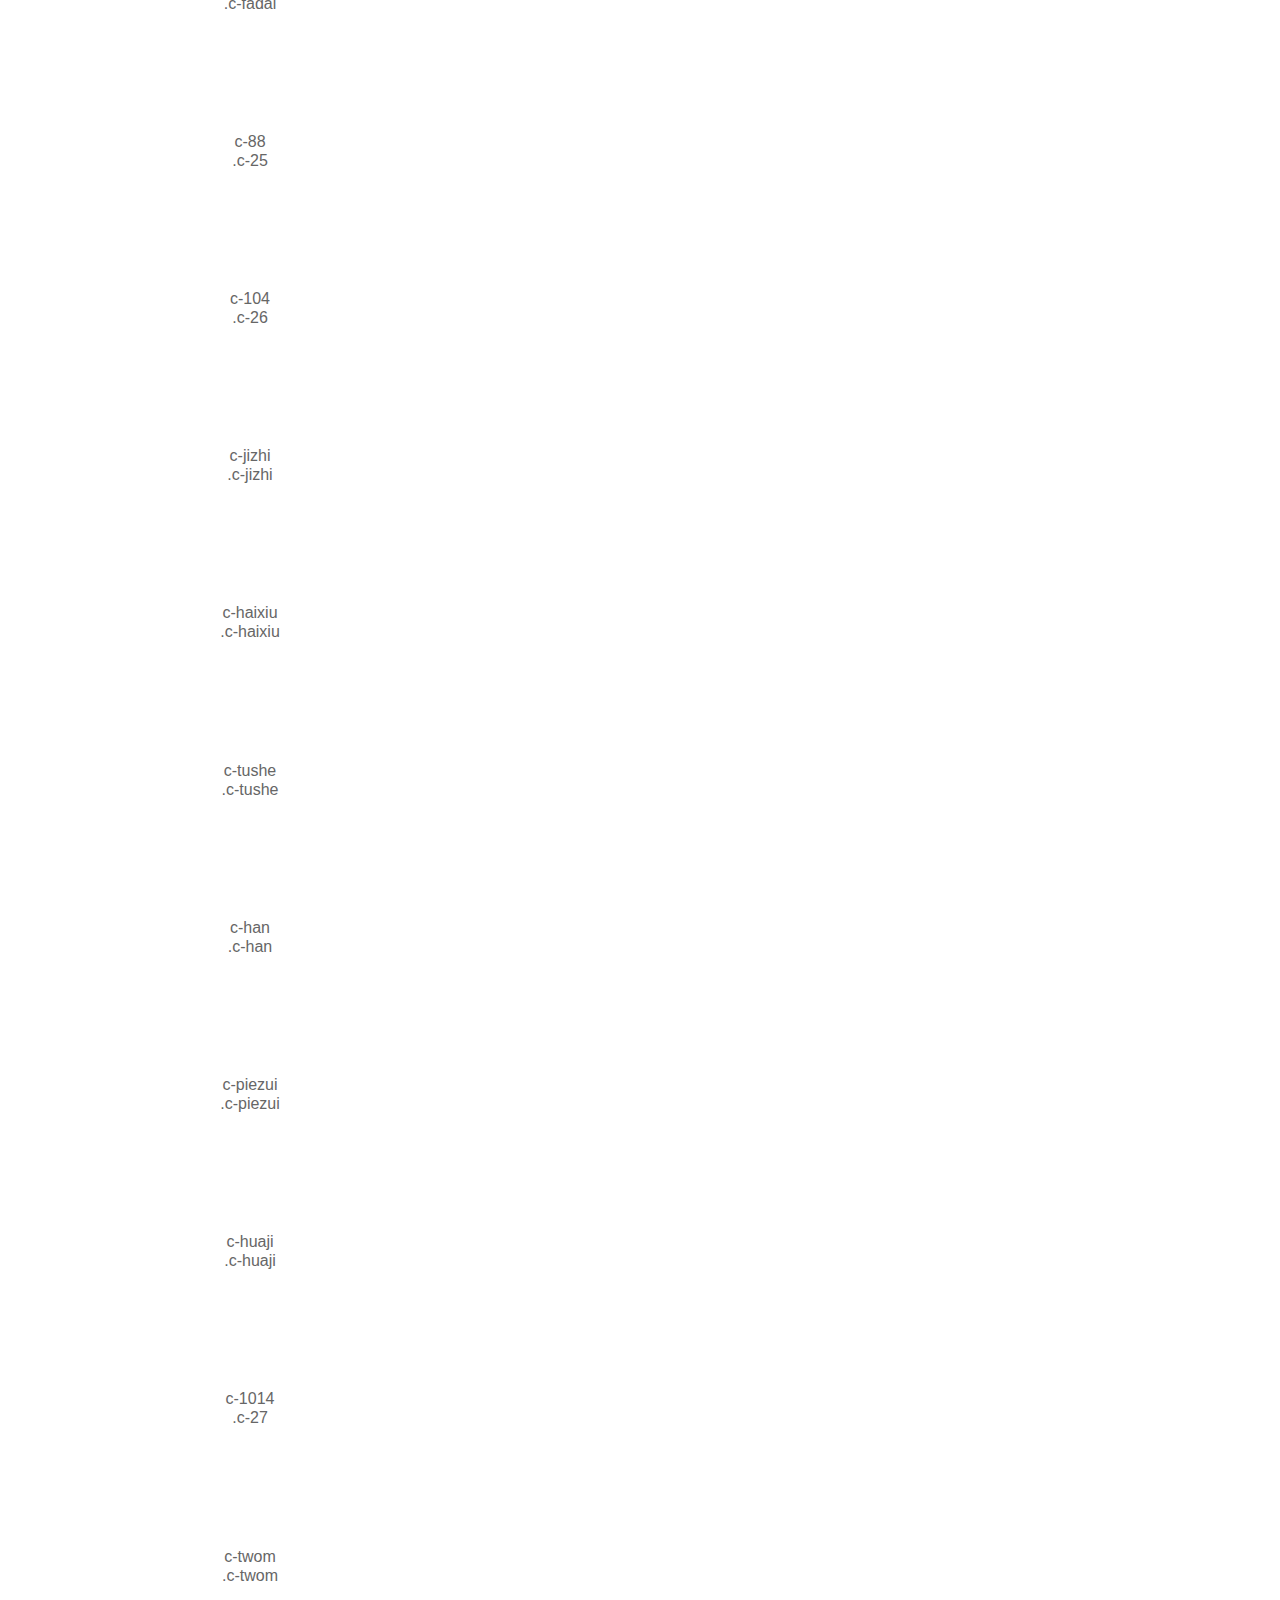
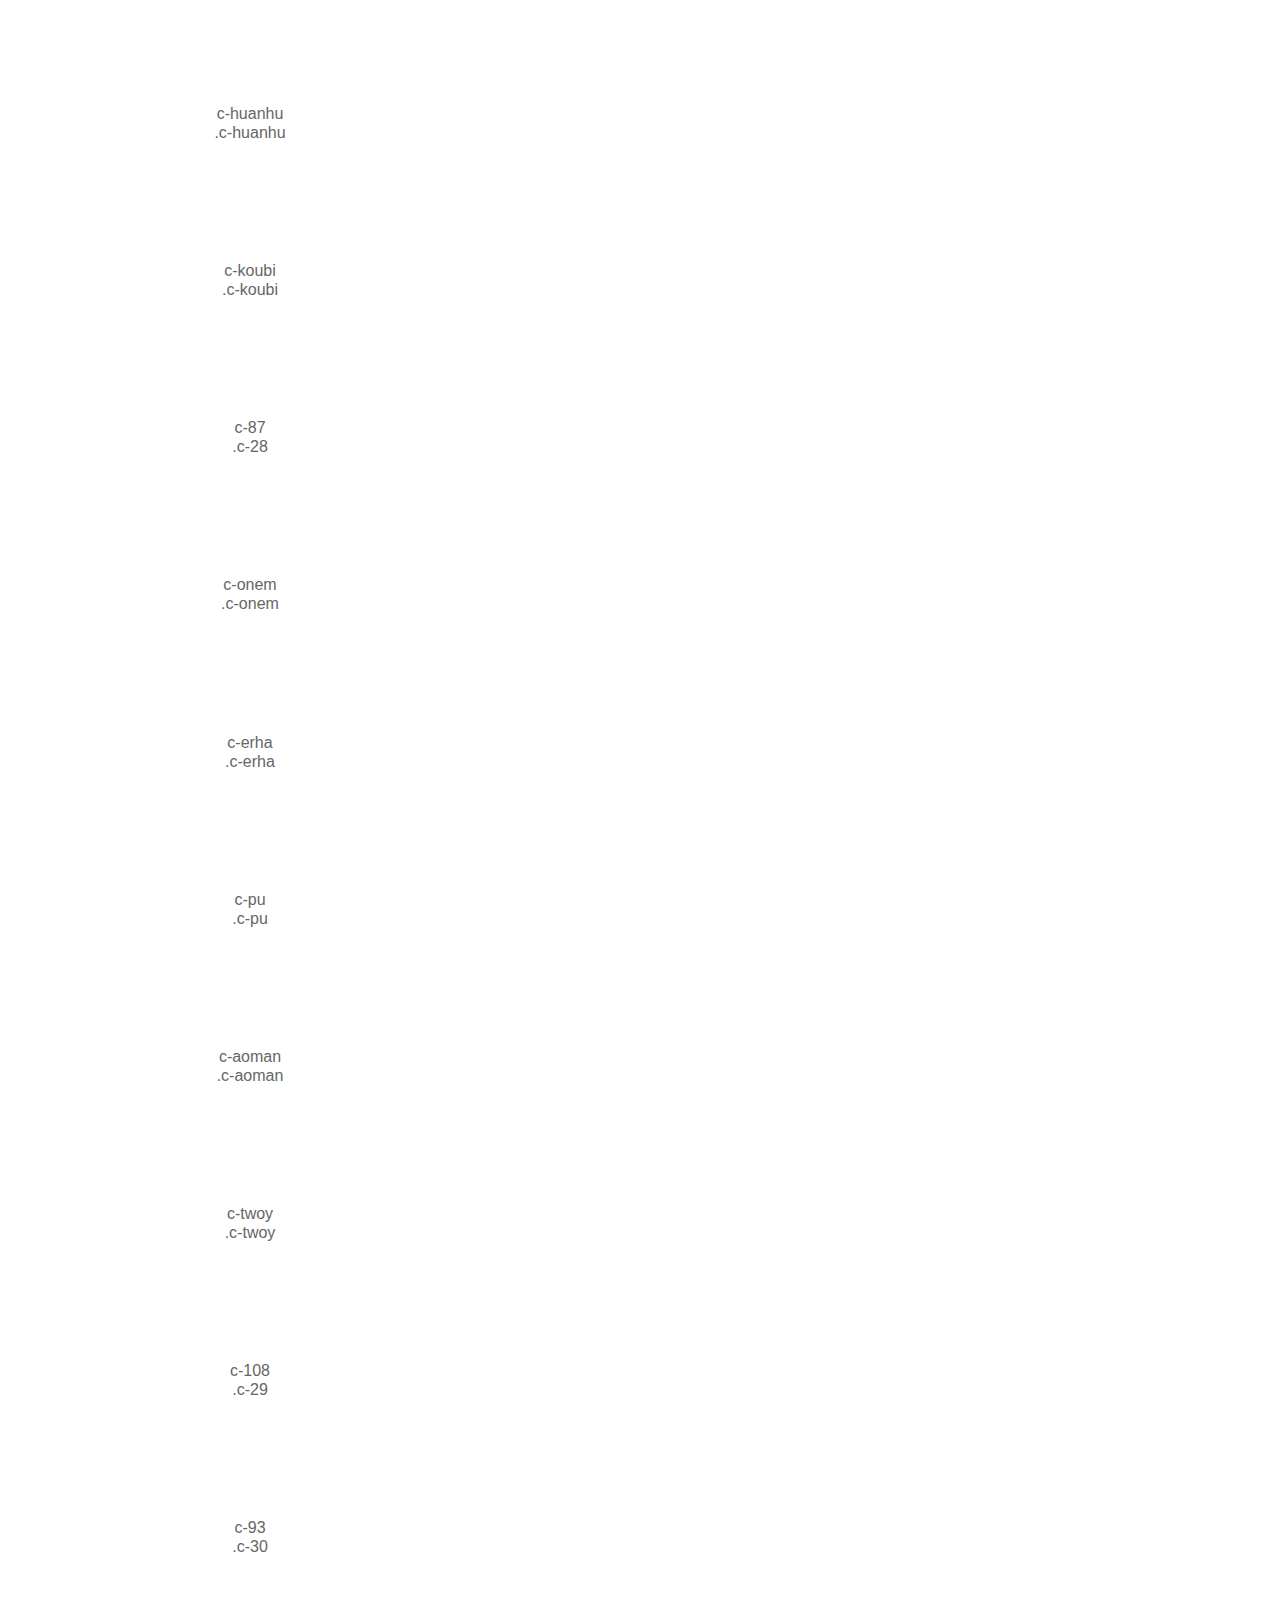
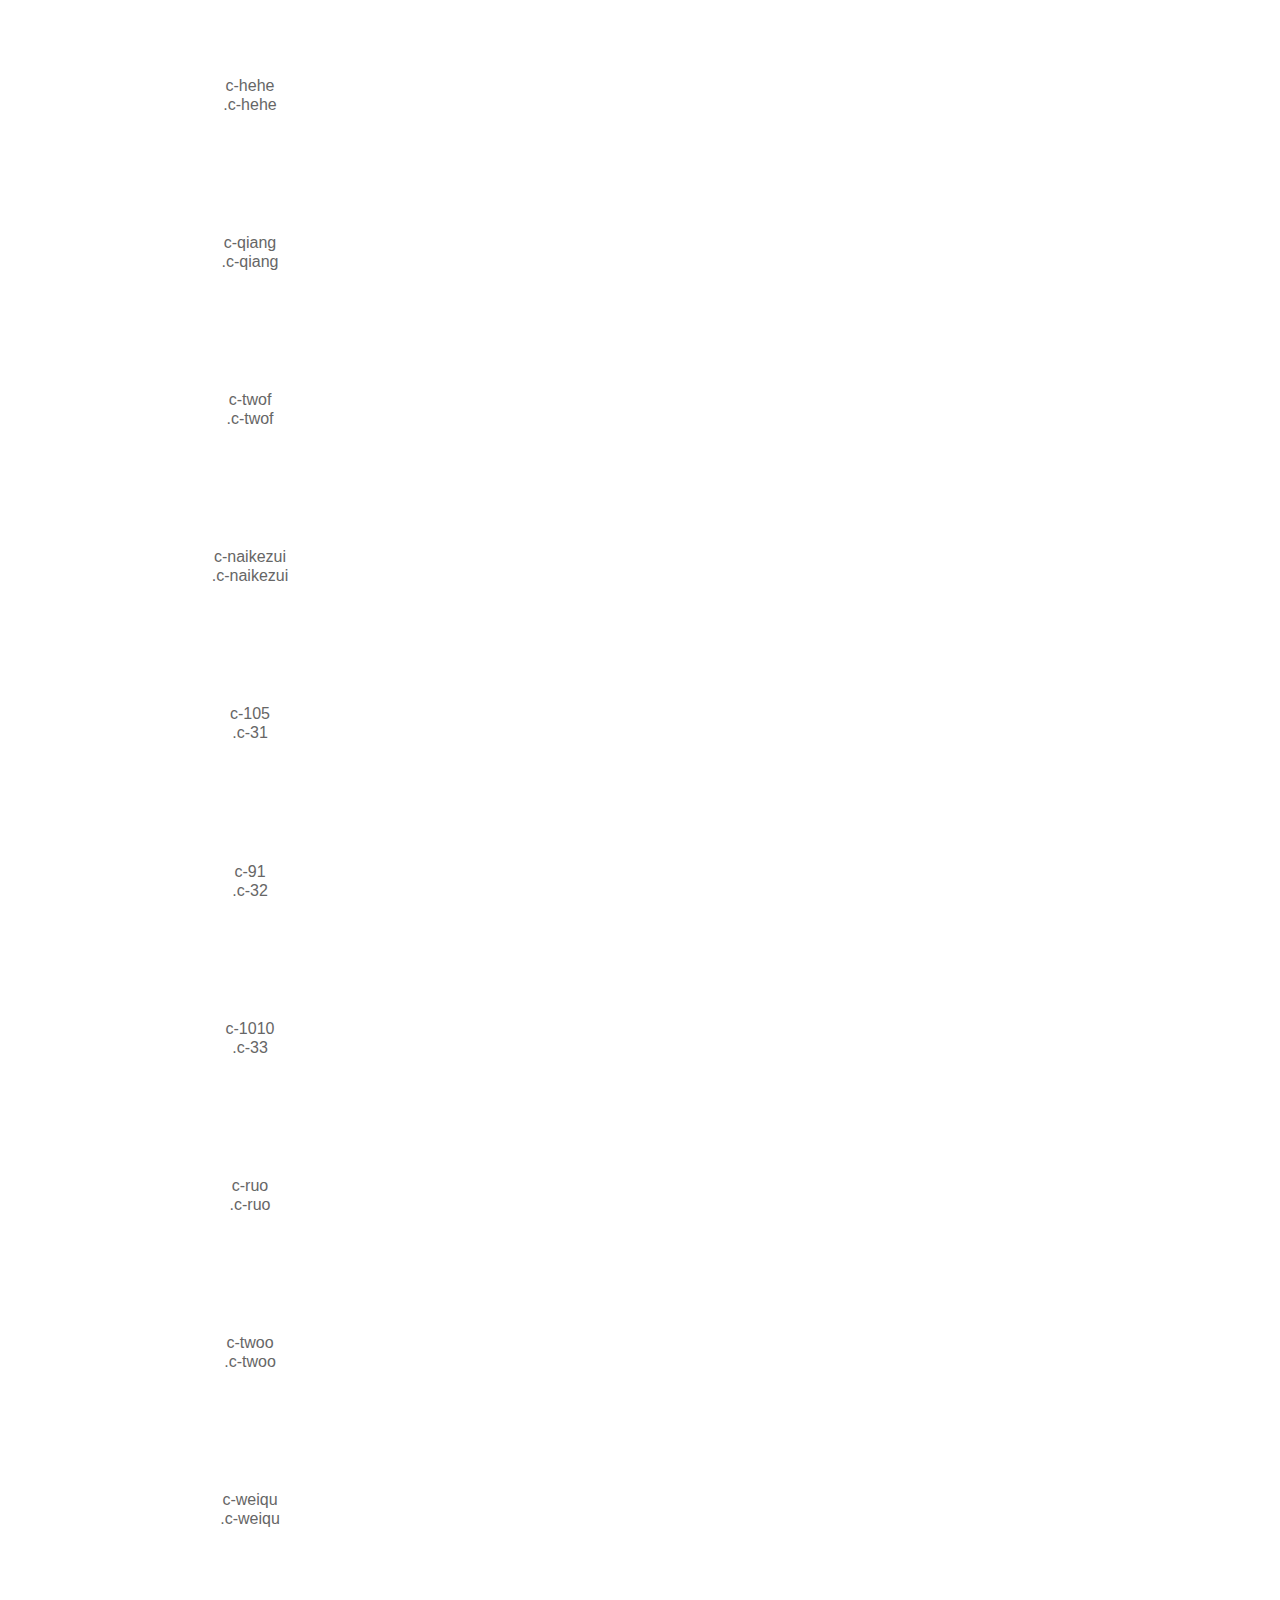
==== commit 1379bbac: "改进文档" ====
--- a/svg-edition/demo.html
+++ b/svg-edition/demo.html
@@ -1,1215 +1,1214 @@
 <!DOCTYPE html>
 <html>
+
 <head>
-  <meta charset="utf-8"/>
-  <title>coolapk-emotion Demo</title>
-  <link rel="shortcut icon" href="https://gtms04.alicdn.com/tps/i4/TB1_oz6GVXXXXaFXpXXJDFnIXXX-64-64.ico" type="image/x-icon"/>
-  <link rel="stylesheet" href="https://g.alicdn.com/thx/cube/1.3.2/cube.min.css">
-  <link rel="stylesheet" href="demo.css">
-  <!-- jQuery -->
-  <script src="https://a1.alicdn.com/oss/uploads/2018/12/26/7bfddb60-08e8-11e9-9b04-53e73bb6408b.js"></script>
-  <!-- 代码高亮 -->
-  <script src="https://a1.alicdn.com/oss/uploads/2018/12/26/a3f714d0-08e6-11e9-8a15-ebf944d7534c.js"></script>
-  <script src="coolapk-emotion.js"></script>
+    <meta charset="utf-8" />
+    <title>coolapk-emotion Demo</title>
+    <link rel="icon" href="../source/png/c-shounuehuaji.png" />
+    <link rel="stylesheet" href="https://g.alicdn.com/thx/cube/1.3.2/cube.min.css">
+    <link rel="stylesheet" href="demo.css">
+    <!-- jQuery -->
+    <script src="https://a1.alicdn.com/oss/uploads/2018/12/26/7bfddb60-08e8-11e9-9b04-53e73bb6408b.js"></script>
+    <!-- 代码高亮 -->
+    <script src="https://a1.alicdn.com/oss/uploads/2018/12/26/a3f714d0-08e6-11e9-8a15-ebf944d7534c.js"></script>
+    <script src="coolapk-emotion.js"></script>
 </head>
+
 <body>
-  <div class="main">
-    <h1 class="c-logo"><a href="https://www.iconfont.cn/" title="coolapk-emotion 首页" target="_blank">coolapk-emotion</a></h1>
-    <div class="nav-tabs">
-      <ul id="tabs" class="dib-box">
-        <li class="dib active"><span>Symbol</span></li>
-      </ul>
-      
-      <a href="https://www.iconfont.cn/manage/index?manage_type=myprojects&projectId=1737579" target="_blank" class="nav-more">查看项目</a>
-      
+    <div class="main">
+        <h1 class="c-logo"><a href="https://emotion.texice.xyz/" title="coolapk-emotion 首页" target="_blank">coolapk-emotion</a></h1>
+        <div class="nav-tabs">
+            <ul id="tabs" class="dib-box">
+                <li class="dib active"><span>Symbol</span></li>
+            </ul>
+
+            <a href="https://github.com/NitroRCr/coolapk-emotion" target="_blank" class="nav-more">查看项目</a>
+        </div>
+        <div class="content symbol">
+            <ul class="icon_lists dib-box">
+
+                <li class="dib">
+                    <svg class="coolapk-emotion svg-icon" aria-hidden="true">
+                        <use xlink:href="#c-ye"></use>
+                    </svg>
+                    <div class="name">c-ye</div>
+                    <div class="code-name">.c-ye</div>
+                </li>
+
+                <li class="dib">
+                    <svg class="coolapk-emotion svg-icon" aria-hidden="true">
+                        <use xlink:href="#c-liulei"></use>
+                    </svg>
+                    <div class="name">c-liulei</div>
+                    <div class="code-name">.c-liulei</div>
+                </li>
+
+                <li class="dib">
+                    <svg class="coolapk-emotion svg-icon" aria-hidden="true">
+                        <use xlink:href="#c-nb"></use>
+                    </svg>
+                    <div class="name">c-nb</div>
+                    <div class="code-name">.c-nb</div>
+                </li>
+
+                <li class="dib">
+                    <svg class="coolapk-emotion svg-icon" aria-hidden="true">
+                        <use xlink:href="#c-fanu"></use>
+                    </svg>
+                    <div class="name">c-fanu</div>
+                    <div class="code-name">.c-fanu</div>
+                </li>
+
+                <li class="dib">
+                    <svg class="coolapk-emotion svg-icon" aria-hidden="true">
+                        <use xlink:href="#c-baiyan"></use>
+                    </svg>
+                    <div class="name">c-baiyan</div>
+                    <div class="code-name">.c-baiyan</div>
+                </li>
+
+                <li class="dib">
+                    <svg class="coolapk-emotion svg-icon" aria-hidden="true">
+                        <use xlink:href="#c-miaomiao"></use>
+                    </svg>
+                    <div class="name">c-miaomiao</div>
+                    <div class="code-name">.c-miaomiao</div>
+                </li>
+
+                <li class="dib">
+                    <svg class="coolapk-emotion svg-icon" aria-hidden="true">
+                        <use xlink:href="#c-"></use>
+                    </svg>
+                    <div class="name">c-1012</div>
+                    <div class="code-name">.c-</div>
+                </li>
+
+                <li class="dib">
+                    <svg class="coolapk-emotion svg-icon" aria-hidden="true">
+                        <use xlink:href="#c-1"></use>
+                    </svg>
+                    <div class="name">c-86</div>
+                    <div class="code-name">.c-1</div>
+                </li>
+
+                <li class="dib">
+                    <svg class="coolapk-emotion svg-icon" aria-hidden="true">
+                        <use xlink:href="#c-2"></use>
+                    </svg>
+                    <div class="name">c-85</div>
+                    <div class="code-name">.c-2</div>
+                </li>
+
+                <li class="dib">
+                    <svg class="coolapk-emotion svg-icon" aria-hidden="true">
+                        <use xlink:href="#c-3"></use>
+                    </svg>
+                    <div class="name">c-75</div>
+                    <div class="code-name">.c-3</div>
+                </li>
+
+                <li class="dib">
+                    <svg class="coolapk-emotion svg-icon" aria-hidden="true">
+                        <use xlink:href="#c-erhading"></use>
+                    </svg>
+                    <div class="name">c-erhading</div>
+                    <div class="code-name">.c-erhading</div>
+                </li>
+
+                <li class="dib">
+                    <svg class="coolapk-emotion svg-icon" aria-hidden="true">
+                        <use xlink:href="#c-4"></use>
+                    </svg>
+                    <div class="name">c-69</div>
+                    <div class="code-name">.c-4</div>
+                </li>
+
+                <li class="dib">
+                    <svg class="coolapk-emotion svg-icon" aria-hidden="true">
+                        <use xlink:href="#c-5"></use>
+                    </svg>
+                    <div class="name">c-74</div>
+                    <div class="code-name">.c-5</div>
+                </li>
+
+                <li class="dib">
+                    <svg class="coolapk-emotion svg-icon" aria-hidden="true">
+                        <use xlink:href="#c-nanguo"></use>
+                    </svg>
+                    <div class="name">c-nanguo</div>
+                    <div class="code-name">.c-nanguo</div>
+                </li>
+
+                <li class="dib">
+                    <svg class="coolapk-emotion svg-icon" aria-hidden="true">
+                        <use xlink:href="#c-6"></use>
+                    </svg>
+                    <div class="name">c-1015</div>
+                    <div class="code-name">.c-6</div>
+                </li>
+
+                <li class="dib">
+                    <svg class="coolapk-emotion svg-icon" aria-hidden="true">
+                        <use xlink:href="#c-se"></use>
+                    </svg>
+                    <div class="name">c-se</div>
+                    <div class="code-name">.c-se</div>
+                </li>
+
+                <li class="dib">
+                    <svg class="coolapk-emotion svg-icon" aria-hidden="true">
+                        <use xlink:href="#c-7"></use>
+                    </svg>
+                    <div class="name">c-109</div>
+                    <div class="code-name">.c-7</div>
+                </li>
+
+                <li class="dib">
+                    <svg class="coolapk-emotion svg-icon" aria-hidden="true">
+                        <use xlink:href="#c-8"></use>
+                    </svg>
+                    <div class="name">c-68</div>
+                    <div class="code-name">.c-8</div>
+                </li>
+
+                <li class="dib">
+                    <svg class="coolapk-emotion svg-icon" aria-hidden="true">
+                        <use xlink:href="#c-9"></use>
+                    </svg>
+                    <div class="name">c-90</div>
+                    <div class="code-name">.c-9</div>
+                </li>
+
+                <li class="dib">
+                    <svg class="coolapk-emotion svg-icon" aria-hidden="true">
+                        <use xlink:href="#c-10"></use>
+                    </svg>
+                    <div class="name">c-72</div>
+                    <div class="code-name">.c-10</div>
+                </li>
+
+                <li class="dib">
+                    <svg class="coolapk-emotion svg-icon" aria-hidden="true">
+                        <use xlink:href="#c-11"></use>
+                    </svg>
+                    <div class="name">c-80</div>
+                    <div class="code-name">.c-11</div>
+                </li>
+
+                <li class="dib">
+                    <svg class="coolapk-emotion svg-icon" aria-hidden="true">
+                        <use xlink:href="#c-bishi"></use>
+                    </svg>
+                    <div class="name">c-bishi</div>
+                    <div class="code-name">.c-bishi</div>
+                </li>
+
+                <li class="dib">
+                    <svg class="coolapk-emotion svg-icon" aria-hidden="true">
+                        <use xlink:href="#c-hongyaowan"></use>
+                    </svg>
+                    <div class="name">c-hongyaowan</div>
+                    <div class="code-name">.c-hongyaowan</div>
+                </li>
+
+                <li class="dib">
+                    <svg class="coolapk-emotion svg-icon" aria-hidden="true">
+                        <use xlink:href="#c-12"></use>
+                    </svg>
+                    <div class="name">c-106</div>
+                    <div class="code-name">.c-12</div>
+                </li>
+
+                <li class="dib">
+                    <svg class="coolapk-emotion svg-icon" aria-hidden="true">
+                        <use xlink:href="#c-zhoumei"></use>
+                    </svg>
+                    <div class="name">c-zhoumei</div>
+                    <div class="code-name">.c-zhoumei</div>
+                </li>
+
+                <li class="dib">
+                    <svg class="coolapk-emotion svg-icon" aria-hidden="true">
+                        <use xlink:href="#c-liuhanhuaji"></use>
+                    </svg>
+                    <div class="name">c-liuhanhuaji</div>
+                    <div class="code-name">.c-liuhanhuaji</div>
+                </li>
+
+                <li class="dib">
+                    <svg class="coolapk-emotion svg-icon" aria-hidden="true">
+                        <use xlink:href="#c-wulian"></use>
+                    </svg>
+                    <div class="name">c-wulian</div>
+                    <div class="code-name">.c-wulian</div>
+                </li>
+
+                <li class="dib">
+                    <svg class="coolapk-emotion svg-icon" aria-hidden="true">
+                        <use xlink:href="#c-13"></use>
+                    </svg>
+                    <div class="name">c-78</div>
+                    <div class="code-name">.c-13</div>
+                </li>
+
+                <li class="dib">
+                    <svg class="coolapk-emotion svg-icon" aria-hidden="true">
+                        <use xlink:href="#c-pen"></use>
+                    </svg>
+                    <div class="name">c-pen</div>
+                    <div class="code-name">.c-pen</div>
+                </li>
+
+                <li class="dib">
+                    <svg class="coolapk-emotion svg-icon" aria-hidden="true">
+                        <use xlink:href="#c-oney"></use>
+                    </svg>
+                    <div class="name">c-oney</div>
+                    <div class="code-name">.c-oney</div>
+                </li>
+
+                <li class="dib">
+                    <svg class="coolapk-emotion svg-icon" aria-hidden="true">
+                        <use xlink:href="#c-fivey"></use>
+                    </svg>
+                    <div class="name">c-fivey</div>
+                    <div class="code-name">.c-fivey</div>
+                </li>
+
+                <li class="dib">
+                    <svg class="coolapk-emotion svg-icon" aria-hidden="true">
+                        <use xlink:href="#c-huoba"></use>
+                    </svg>
+                    <div class="name">c-huoba</div>
+                    <div class="code-name">.c-huoba</div>
+                </li>
+
+                <li class="dib">
+                    <svg class="coolapk-emotion svg-icon" aria-hidden="true">
+                        <use xlink:href="#c-14"></use>
+                    </svg>
+                    <div class="name">c-77</div>
+                    <div class="code-name">.c-14</div>
+                </li>
+
+                <li class="dib">
+                    <svg class="coolapk-emotion svg-icon" aria-hidden="true">
+                        <use xlink:href="#c-15"></use>
+                    </svg>
+                    <div class="name">c-79</div>
+                    <div class="code-name">.c-15</div>
+                </li>
+
+                <li class="dib">
+                    <svg class="coolapk-emotion svg-icon" aria-hidden="true">
+                        <use xlink:href="#c-lvyaowan"></use>
+                    </svg>
+                    <div class="name">c-lvyaowan</div>
+                    <div class="code-name">.c-lvyaowan</div>
+                </li>
+
+                <li class="dib">
+                    <svg class="coolapk-emotion svg-icon" aria-hidden="true">
+                        <use xlink:href="#c-16"></use>
+                    </svg>
+                    <div class="name">c-94</div>
+                    <div class="code-name">.c-16</div>
+                </li>
+
+                <li class="dib">
+                    <svg class="coolapk-emotion svg-icon" aria-hidden="true">
+                        <use xlink:href="#c-fivem"></use>
+                    </svg>
+                    <div class="name">c-fivem</div>
+                    <div class="code-name">.c-fivem</div>
+                </li>
+
+                <li class="dib">
+                    <svg class="coolapk-emotion svg-icon" aria-hidden="true">
+                        <use xlink:href="#c-17"></use>
+                    </svg>
+                    <div class="name">c-71</div>
+                    <div class="code-name">.c-17</div>
+                </li>
+
+                <li class="dib">
+                    <svg class="coolapk-emotion svg-icon" aria-hidden="true">
+                        <use xlink:href="#c-18"></use>
+                    </svg>
+                    <div class="name">c-76</div>
+                    <div class="code-name">.c-18</div>
+                </li>
+
+                <li class="dib">
+                    <svg class="coolapk-emotion svg-icon" aria-hidden="true">
+                        <use xlink:href="#c-19"></use>
+                    </svg>
+                    <div class="name">c-73</div>
+                    <div class="code-name">.c-19</div>
+                </li>
+
+                <li class="dib">
+                    <svg class="coolapk-emotion svg-icon" aria-hidden="true">
+                        <use xlink:href="#c-teny"></use>
+                    </svg>
+                    <div class="name">c-teny</div>
+                    <div class="code-name">.c-teny</div>
+                </li>
+
+                <li class="dib">
+                    <svg class="coolapk-emotion svg-icon" aria-hidden="true">
+                        <use xlink:href="#c-qqdoge"></use>
+                    </svg>
+                    <div class="name">c-qqdoge</div>
+                    <div class="code-name">.c-qqdoge</div>
+                </li>
+
+                <li class="dib">
+                    <svg class="coolapk-emotion svg-icon" aria-hidden="true">
+                        <use xlink:href="#c-dogeyuanliangta"></use>
+                    </svg>
+                    <div class="name">c-dogeyuanliangta</div>
+                    <div class="code-name">.c-dogeyuanliangta</div>
+                </li>
+
+                <li class="dib">
+                    <svg class="coolapk-emotion svg-icon" aria-hidden="true">
+                        <use xlink:href="#c-doujiyanhuaji"></use>
+                    </svg>
+                    <div class="name">c-doujiyanhuaji</div>
+                    <div class="code-name">.c-doujiyanhuaji</div>
+                </li>
+
+                <li class="dib">
+                    <svg class="coolapk-emotion svg-icon" aria-hidden="true">
+                        <use xlink:href="#c-wunai"></use>
+                    </svg>
+                    <div class="name">c-wunai</div>
+                    <div class="code-name">.c-wunai</div>
+                </li>
+
+                <li class="dib">
+                    <svg class="coolapk-emotion svg-icon" aria-hidden="true">
+                        <use xlink:href="#c-coolb"></use>
+                    </svg>
+                    <div class="name">c-coolb</div>
+                    <div class="code-name">.c-coolb</div>
+                </li>
+
+                <li class="dib">
+                    <svg class="coolapk-emotion svg-icon" aria-hidden="true">
+                        <use xlink:href="#c-heixian"></use>
+                    </svg>
+                    <div class="name">c-heixian</div>
+                    <div class="code-name">.c-heixian</div>
+                </li>
+
+                <li class="dib">
+                    <svg class="coolapk-emotion svg-icon" aria-hidden="true">
+                        <use xlink:href="#c-weiweiyixiao"></use>
+                    </svg>
+                    <div class="name">c-weiweiyixiao</div>
+                    <div class="code-name">.c-weiweiyixiao</div>
+                </li>
+
+                <li class="dib">
+                    <svg class="coolapk-emotion svg-icon" aria-hidden="true">
+                        <use xlink:href="#c-huaixiao"></use>
+                    </svg>
+                    <div class="name">c-huaixiao</div>
+                    <div class="code-name">.c-huaixiao</div>
+                </li>
+
+                <li class="dib">
+                    <svg class="coolapk-emotion svg-icon" aria-hidden="true">
+                        <use xlink:href="#c-shui"></use>
+                    </svg>
+                    <div class="name">c-shui</div>
+                    <div class="code-name">.c-shui</div>
+                </li>
+
+                <li class="dib">
+                    <svg class="coolapk-emotion svg-icon" aria-hidden="true">
+                        <use xlink:href="#c-zaijian"></use>
+                    </svg>
+                    <div class="name">c-zaijian</div>
+                    <div class="code-name">.c-zaijian</div>
+                </li>
+
+                <li class="dib">
+                    <svg class="coolapk-emotion svg-icon" aria-hidden="true">
+                        <use xlink:href="#c-ciya"></use>
+                    </svg>
+                    <div class="name">c-ciya</div>
+                    <div class="code-name">.c-ciya</div>
+                </li>
+
+                <li class="dib">
+                    <svg class="coolapk-emotion svg-icon" aria-hidden="true">
+                        <use xlink:href="#c-20"></use>
+                    </svg>
+                    <div class="name">c-1020</div>
+                    <div class="code-name">.c-20</div>
+                </li>
+
+                <li class="dib">
+                    <svg class="coolapk-emotion svg-icon" aria-hidden="true">
+                        <use xlink:href="#c-shounuehuaji"></use>
+                    </svg>
+                    <div class="name">c-shounuehuaji</div>
+                    <div class="code-name">.c-shounuehuaji</div>
+                </li>
+
+                <li class="dib">
+                    <svg class="coolapk-emotion svg-icon" aria-hidden="true">
+                        <use xlink:href="#c-wuzuixiao"></use>
+                    </svg>
+                    <div class="name">c-wuzuixiao</div>
+                    <div class="code-name">.c-wuzuixiao</div>
+                </li>
+
+                <li class="dib">
+                    <svg class="coolapk-emotion svg-icon" aria-hidden="true">
+                        <use xlink:href="#c-meigui"></use>
+                    </svg>
+                    <div class="name">c-meigui</div>
+                    <div class="code-name">.c-meigui</div>
+                </li>
+
+                <li class="dib">
+                    <svg class="coolapk-emotion svg-icon" aria-hidden="true">
+                        <use xlink:href="#c-heiha"></use>
+                    </svg>
+                    <div class="name">c-heiha</div>
+                    <div class="code-name">.c-heiha</div>
+                </li>
+
+                <li class="dib">
+                    <svg class="coolapk-emotion svg-icon" aria-hidden="true">
+                        <use xlink:href="#c-wozuimei"></use>
+                    </svg>
+                    <div class="name">c-wozuimei</div>
+                    <div class="code-name">.c-wozuimei</div>
+                </li>
+
+                <li class="dib">
+                    <svg class="coolapk-emotion svg-icon" aria-hidden="true">
+                        <use xlink:href="#c-tuosai"></use>
+                    </svg>
+                    <div class="name">c-tuosai</div>
+                    <div class="code-name">.c-tuosai</div>
+                </li>
+
+                <li class="dib">
+                    <svg class="coolapk-emotion svg-icon" aria-hidden="true">
+                        <use xlink:href="#c-qinqin"></use>
+                    </svg>
+                    <div class="name">c-qinqin</div>
+                    <div class="code-name">.c-qinqin</div>
+                </li>
+
+                <li class="dib">
+                    <svg class="coolapk-emotion svg-icon" aria-hidden="true">
+                        <use xlink:href="#c-xiaoyan"></use>
+                    </svg>
+                    <div class="name">c-xiaoyan</div>
+                    <div class="code-name">.c-xiaoyan</div>
+                </li>
+
+                <li class="dib">
+                    <svg class="coolapk-emotion svg-icon" aria-hidden="true">
+                        <use xlink:href="#c-21"></use>
+                    </svg>
+                    <div class="name">c-70</div>
+                    <div class="code-name">.c-21</div>
+                </li>
+
+                <li class="dib">
+                    <svg class="coolapk-emotion svg-icon" aria-hidden="true">
+                        <use xlink:href="#c-22"></use>
+                    </svg>
+                    <div class="name">c-1011</div>
+                    <div class="code-name">.c-22</div>
+                </li>
+
+                <li class="dib">
+                    <svg class="coolapk-emotion svg-icon" aria-hidden="true">
+                        <use xlink:href="#c-chigua"></use>
+                    </svg>
+                    <div class="name">c-chigua</div>
+                    <div class="code-name">.c-chigua</div>
+                </li>
+
+                <li class="dib">
+                    <svg class="coolapk-emotion svg-icon" aria-hidden="true">
+                        <use xlink:href="#c-23"></use>
+                    </svg>
+                    <div class="name">c-1016</div>
+                    <div class="code-name">.c-23</div>
+                </li>
+
+                <li class="dib">
+                    <svg class="coolapk-emotion svg-icon" aria-hidden="true">
+                        <use xlink:href="#c-24"></use>
+                    </svg>
+                    <div class="name">c-1021</div>
+                    <div class="code-name">.c-24</div>
+                </li>
+
+                <li class="dib">
+                    <svg class="coolapk-emotion svg-icon" aria-hidden="true">
+                        <use xlink:href="#c-wuyu"></use>
+                    </svg>
+                    <div class="name">c-wuyu</div>
+                    <div class="code-name">.c-wuyu</div>
+                </li>
+
+                <li class="dib">
+                    <svg class="coolapk-emotion svg-icon" aria-hidden="true">
+                        <use xlink:href="#c-hahaha"></use>
+                    </svg>
+                    <div class="name">c-hahaha</div>
+                    <div class="code-name">.c-hahaha</div>
+                </li>
+
+                <li class="dib">
+                    <svg class="coolapk-emotion svg-icon" aria-hidden="true">
+                        <use xlink:href="#c-fadai"></use>
+                    </svg>
+                    <div class="name">c-fadai</div>
+                    <div class="code-name">.c-fadai</div>
+                </li>
+
+                <li class="dib">
+                    <svg class="coolapk-emotion svg-icon" aria-hidden="true">
+                        <use xlink:href="#c-25"></use>
+                    </svg>
+                    <div class="name">c-88</div>
+                    <div class="code-name">.c-25</div>
+                </li>
+
+                <li class="dib">
+                    <svg class="coolapk-emotion svg-icon" aria-hidden="true">
+                        <use xlink:href="#c-26"></use>
+                    </svg>
+                    <div class="name">c-104</div>
+                    <div class="code-name">.c-26</div>
+                </li>
+
+                <li class="dib">
+                    <svg class="coolapk-emotion svg-icon" aria-hidden="true">
+                        <use xlink:href="#c-jizhi"></use>
+                    </svg>
+                    <div class="name">c-jizhi</div>
+                    <div class="code-name">.c-jizhi</div>
+                </li>
+
+                <li class="dib">
+                    <svg class="coolapk-emotion svg-icon" aria-hidden="true">
+                        <use xlink:href="#c-haixiu"></use>
+                    </svg>
+                    <div class="name">c-haixiu</div>
+                    <div class="code-name">.c-haixiu</div>
+                </li>
+
+                <li class="dib">
+                    <svg class="coolapk-emotion svg-icon" aria-hidden="true">
+                        <use xlink:href="#c-tushe"></use>
+                    </svg>
+                    <div class="name">c-tushe</div>
+                    <div class="code-name">.c-tushe</div>
+                </li>
+
+                <li class="dib">
+                    <svg class="coolapk-emotion svg-icon" aria-hidden="true">
+                        <use xlink:href="#c-han"></use>
+                    </svg>
+                    <div class="name">c-han</div>
+                    <div class="code-name">.c-han</div>
+                </li>
+
+                <li class="dib">
+                    <svg class="coolapk-emotion svg-icon" aria-hidden="true">
+                        <use xlink:href="#c-piezui"></use>
+                    </svg>
+                    <div class="name">c-piezui</div>
+                    <div class="code-name">.c-piezui</div>
+                </li>
+
+                <li class="dib">
+                    <svg class="coolapk-emotion svg-icon" aria-hidden="true">
+                        <use xlink:href="#c-huaji"></use>
+                    </svg>
+                    <div class="name">c-huaji</div>
+                    <div class="code-name">.c-huaji</div>
+                </li>
+
+                <li class="dib">
+                    <svg class="coolapk-emotion svg-icon" aria-hidden="true">
+                        <use xlink:href="#c-27"></use>
+                    </svg>
+                    <div class="name">c-1014</div>
+                    <div class="code-name">.c-27</div>
+                </li>
+
+                <li class="dib">
+                    <svg class="coolapk-emotion svg-icon" aria-hidden="true">
+                        <use xlink:href="#c-twom"></use>
+                    </svg>
+                    <div class="name">c-twom</div>
+                    <div class="code-name">.c-twom</div>
+                </li>
+
+                <li class="dib">
+                    <svg class="coolapk-emotion svg-icon" aria-hidden="true">
+                        <use xlink:href="#c-huanhu"></use>
+                    </svg>
+                    <div class="name">c-huanhu</div>
+                    <div class="code-name">.c-huanhu</div>
+                </li>
+
+                <li class="dib">
+                    <svg class="coolapk-emotion svg-icon" aria-hidden="true">
+                        <use xlink:href="#c-koubi"></use>
+                    </svg>
+                    <div class="name">c-koubi</div>
+                    <div class="code-name">.c-koubi</div>
+                </li>
+
+                <li class="dib">
+                    <svg class="coolapk-emotion svg-icon" aria-hidden="true">
+                        <use xlink:href="#c-28"></use>
+                    </svg>
+                    <div class="name">c-87</div>
+                    <div class="code-name">.c-28</div>
+                </li>
+
+                <li class="dib">
+                    <svg class="coolapk-emotion svg-icon" aria-hidden="true">
+                        <use xlink:href="#c-onem"></use>
+                    </svg>
+                    <div class="name">c-onem</div>
+                    <div class="code-name">.c-onem</div>
+                </li>
+
+                <li class="dib">
+                    <svg class="coolapk-emotion svg-icon" aria-hidden="true">
+                        <use xlink:href="#c-erha"></use>
+                    </svg>
+                    <div class="name">c-erha</div>
+                    <div class="code-name">.c-erha</div>
+                </li>
+
+                <li class="dib">
+                    <svg class="coolapk-emotion svg-icon" aria-hidden="true">
+                        <use xlink:href="#c-pu"></use>
+                    </svg>
+                    <div class="name">c-pu</div>
+                    <div class="code-name">.c-pu</div>
+                </li>
+
+                <li class="dib">
+                    <svg class="coolapk-emotion svg-icon" aria-hidden="true">
+                        <use xlink:href="#c-aoman"></use>
+                    </svg>
+                    <div class="name">c-aoman</div>
+                    <div class="code-name">.c-aoman</div>
+                </li>
+
+                <li class="dib">
+                    <svg class="coolapk-emotion svg-icon" aria-hidden="true">
+                        <use xlink:href="#c-twoy"></use>
+                    </svg>
+                    <div class="name">c-twoy</div>
+                    <div class="code-name">.c-twoy</div>
+                </li>
+
+                <li class="dib">
+                    <svg class="coolapk-emotion svg-icon" aria-hidden="true">
+                        <use xlink:href="#c-29"></use>
+                    </svg>
+                    <div class="name">c-108</div>
+                    <div class="code-name">.c-29</div>
+                </li>
+
+                <li class="dib">
+                    <svg class="coolapk-emotion svg-icon" aria-hidden="true">
+                        <use xlink:href="#c-30"></use>
+                    </svg>
+                    <div class="name">c-93</div>
+                    <div class="code-name">.c-30</div>
+                </li>
+
+                <li class="dib">
+                    <svg class="coolapk-emotion svg-icon" aria-hidden="true">
+                        <use xlink:href="#c-hehe"></use>
+                    </svg>
+                    <div class="name">c-hehe</div>
+                    <div class="code-name">.c-hehe</div>
+                </li>
+
+                <li class="dib">
+                    <svg class="coolapk-emotion svg-icon" aria-hidden="true">
+                        <use xlink:href="#c-qiang"></use>
+                    </svg>
+                    <div class="name">c-qiang</div>
+                    <div class="code-name">.c-qiang</div>
+                </li>
+
+                <li class="dib">
+                    <svg class="coolapk-emotion svg-icon" aria-hidden="true">
+                        <use xlink:href="#c-twof"></use>
+                    </svg>
+                    <div class="name">c-twof</div>
+                    <div class="code-name">.c-twof</div>
+                </li>
+
+                <li class="dib">
+                    <svg class="coolapk-emotion svg-icon" aria-hidden="true">
+                        <use xlink:href="#c-naikezui"></use>
+                    </svg>
+                    <div class="name">c-naikezui</div>
+                    <div class="code-name">.c-naikezui</div>
+                </li>
+
+                <li class="dib">
+                    <svg class="coolapk-emotion svg-icon" aria-hidden="true">
+                        <use xlink:href="#c-31"></use>
+                    </svg>
+                    <div class="name">c-105</div>
+                    <div class="code-name">.c-31</div>
+                </li>
+
+                <li class="dib">
+                    <svg class="coolapk-emotion svg-icon" aria-hidden="true">
+                        <use xlink:href="#c-32"></use>
+                    </svg>
+                    <div class="name">c-91</div>
+                    <div class="code-name">.c-32</div>
+                </li>
+
+                <li class="dib">
+                    <svg class="coolapk-emotion svg-icon" aria-hidden="true">
+                        <use xlink:href="#c-33"></use>
+                    </svg>
+                    <div class="name">c-1010</div>
+                    <div class="code-name">.c-33</div>
+                </li>
+
+                <li class="dib">
+                    <svg class="coolapk-emotion svg-icon" aria-hidden="true">
+                        <use xlink:href="#c-ruo"></use>
+                    </svg>
+                    <div class="name">c-ruo</div>
+                    <div class="code-name">.c-ruo</div>
+                </li>
+
+                <li class="dib">
+                    <svg class="coolapk-emotion svg-icon" aria-hidden="true">
+                        <use xlink:href="#c-twoo"></use>
+                    </svg>
+                    <div class="name">c-twoo</div>
+                    <div class="code-name">.c-twoo</div>
+                </li>
+
+                <li class="dib">
+                    <svg class="coolapk-emotion svg-icon" aria-hidden="true">
+                        <use xlink:href="#c-weiqu"></use>
+                    </svg>
+                    <div class="name">c-weiqu</div>
+                    <div class="code-name">.c-weiqu</div>
+                </li>
+
+                <li class="dib">
+                    <svg class="coolapk-emotion svg-icon" aria-hidden="true">
+                        <use xlink:href="#c-fivef"></use>
+                    </svg>
+                    <div class="name">c-fivef</div>
+                    <div class="code-name">.c-fivef</div>
+                </li>
+
+                <li class="dib">
+                    <svg class="coolapk-emotion svg-icon" aria-hidden="true">
+                        <use xlink:href="#c-coshuaji"></use>
+                    </svg>
+                    <div class="name">c-coshuaji</div>
+                    <div class="code-name">.c-coshuaji</div>
+                </li>
+
+                <li class="dib">
+                    <svg class="coolapk-emotion svg-icon" aria-hidden="true">
+                        <use xlink:href="#c-yiwen"></use>
+                    </svg>
+                    <div class="name">c-yiwen</div>
+                    <div class="code-name">.c-yiwen</div>
+                </li>
+
+                <li class="dib">
+                    <svg class="coolapk-emotion svg-icon" aria-hidden="true">
+                        <use xlink:href="#c-kelian"></use>
+                    </svg>
+                    <div class="name">c-kelian</div>
+                    <div class="code-name">.c-kelian</div>
+                </li>
+
+                <li class="dib">
+                    <svg class="coolapk-emotion svg-icon" aria-hidden="true">
+                        <use xlink:href="#c-34"></use>
+                    </svg>
+                    <div class="name">c-1018</div>
+                    <div class="code-name">.c-34</div>
+                </li>
+
+                <li class="dib">
+                    <svg class="coolapk-emotion svg-icon" aria-hidden="true">
+                        <use xlink:href="#c-twod"></use>
+                    </svg>
+                    <div class="name">c-twod</div>
+                    <div class="code-name">.c-twod</div>
+                </li>
+
+                <li class="dib">
+                    <svg class="coolapk-emotion svg-icon" aria-hidden="true">
+                        <use xlink:href="#c-dogehechi"></use>
+                    </svg>
+                    <div class="name">c-dogehechi</div>
+                    <div class="code-name">.c-dogehechi</div>
+                </li>
+
+                <li class="dib">
+                    <svg class="coolapk-emotion svg-icon" aria-hidden="true">
+                        <use xlink:href="#c-fived"></use>
+                    </svg>
+                    <div class="name">c-fived</div>
+                    <div class="code-name">.c-fived</div>
+                </li>
+
+                <li class="dib">
+                    <svg class="coolapk-emotion svg-icon" aria-hidden="true">
+                        <use xlink:href="#c-fiveo"></use>
+                    </svg>
+                    <div class="name">c-fiveo</div>
+                    <div class="code-name">.c-fiveo</div>
+                </li>
+
+                <li class="dib">
+                    <svg class="coolapk-emotion svg-icon" aria-hidden="true">
+                        <use xlink:href="#c-xiaoku"></use>
+                    </svg>
+                    <div class="name">c-xiaoku</div>
+                    <div class="code-name">.c-xiaoku</div>
+                </li>
+
+                <li class="dib">
+                    <svg class="coolapk-emotion svg-icon" aria-hidden="true">
+                        <use xlink:href="#c-oy"></use>
+                    </svg>
+                    <div class="name">c-oy</div>
+                    <div class="code-name">.c-oy</div>
+                </li>
+
+                <li class="dib">
+                    <svg class="coolapk-emotion svg-icon" aria-hidden="true">
+                        <use xlink:href="#c-ok"></use>
+                    </svg>
+                    <div class="name">c-ok</div>
+                    <div class="code-name">.c-ok</div>
+                </li>
+
+                <li class="dib">
+                    <svg class="coolapk-emotion svg-icon" aria-hidden="true">
+                        <use xlink:href="#c-35"></use>
+                    </svg>
+                    <div class="name">c-107</div>
+                    <div class="code-name">.c-35</div>
+                </li>
+
+                <li class="dib">
+                    <svg class="coolapk-emotion svg-icon" aria-hidden="true">
+                        <use xlink:href="#c-pyjiaoyi"></use>
+                    </svg>
+                    <div class="name">c-pyjiaoyi</div>
+                    <div class="code-name">.c-pyjiaoyi</div>
+                </li>
+
+                <li class="dib">
+                    <svg class="coolapk-emotion svg-icon" aria-hidden="true">
+                        <use xlink:href="#c-36"></use>
+                    </svg>
+                    <div class="name">c-92</div>
+                    <div class="code-name">.c-36</div>
+                </li>
+
+                <li class="dib">
+                    <svg class="coolapk-emotion svg-icon" aria-hidden="true">
+                        <use xlink:href="#c-fy"></use>
+                    </svg>
+                    <div class="name">c-fy</div>
+                    <div class="code-name">.c-fy</div>
+                </li>
+
+                <li class="dib">
+                    <svg class="coolapk-emotion svg-icon" aria-hidden="true">
+                        <use xlink:href="#c-ty"></use>
+                    </svg>
+                    <div class="name">c-ty</div>
+                    <div class="code-name">.c-ty</div>
+                </li>
+
+                <li class="dib">
+                    <svg class="coolapk-emotion svg-icon" aria-hidden="true">
+                        <use xlink:href="#c-37"></use>
+                    </svg>
+                    <div class="name">c-1013</div>
+                    <div class="code-name">.c-37</div>
+                </li>
+
+                <li class="dib">
+                    <svg class="coolapk-emotion svg-icon" aria-hidden="true">
+                        <use xlink:href="#c-38"></use>
+                    </svg>
+                    <div class="name">c-1017</div>
+                    <div class="code-name">.c-38</div>
+                </li>
+
+                <li class="dib">
+                    <svg class="coolapk-emotion svg-icon" aria-hidden="true">
+                        <use xlink:href="#c-keai"></use>
+                    </svg>
+                    <div class="name">c-keai</div>
+                    <div class="code-name">.c-keai</div>
+                </li>
+
+                <li class="dib">
+                    <svg class="coolapk-emotion svg-icon" aria-hidden="true">
+                        <use xlink:href="#c-doge"></use>
+                    </svg>
+                    <div class="name">c-doge</div>
+                    <div class="code-name">.c-doge</div>
+                </li>
+
+                <li class="dib">
+                    <svg class="coolapk-emotion svg-icon" aria-hidden="true">
+                        <use xlink:href="#c-onef"></use>
+                    </svg>
+                    <div class="name">c-onef</div>
+                    <div class="code-name">.c-onef</div>
+                </li>
+
+                <li class="dib">
+                    <svg class="coolapk-emotion svg-icon" aria-hidden="true">
+                        <use xlink:href="#c-weixiao"></use>
+                    </svg>
+                    <div class="name">c-weixiao</div>
+                    <div class="code-name">.c-weixiao</div>
+                </li>
+
+                <li class="dib">
+                    <svg class="coolapk-emotion svg-icon" aria-hidden="true">
+                        <use xlink:href="#c-yinxian"></use>
+                    </svg>
+                    <div class="name">c-yinxian</div>
+                    <div class="code-name">.c-yinxian</div>
+                </li>
+
+                <li class="dib">
+                    <svg class="coolapk-emotion svg-icon" aria-hidden="true">
+                        <use xlink:href="#c-oneo"></use>
+                    </svg>
+                    <div class="name">c-oneo</div>
+                    <div class="code-name">.c-oneo</div>
+                </li>
+
+                <li class="dib">
+                    <svg class="coolapk-emotion svg-icon" aria-hidden="true">
+                        <use xlink:href="#c-jingya"></use>
+                    </svg>
+                    <div class="name">c-jingya</div>
+                    <div class="code-name">.c-jingya</div>
+                </li>
+
+                <li class="dib">
+                    <svg class="coolapk-emotion svg-icon" aria-hidden="true">
+                        <use xlink:href="#c-mojinghuaji"></use>
+                    </svg>
+                    <div class="name">c-mojinghuaji</div>
+                    <div class="code-name">.c-mojinghuaji</div>
+                </li>
+
+                <li class="dib">
+                    <svg class="coolapk-emotion svg-icon" aria-hidden="true">
+                        <use xlink:href="#c-penxue"></use>
+                    </svg>
+                    <div class="name">c-penxue</div>
+                    <div class="code-name">.c-penxue</div>
+                </li>
+
+                <li class="dib">
+                    <svg class="coolapk-emotion svg-icon" aria-hidden="true">
+                        <use xlink:href="#c-39"></use>
+                    </svg>
+                    <div class="name">c-89</div>
+                    <div class="code-name">.c-39</div>
+                </li>
+
+                <li class="dib">
+                    <svg class="coolapk-emotion svg-icon" aria-hidden="true">
+                        <use xlink:href="#c-oned"></use>
+                    </svg>
+                    <div class="name">c-oned</div>
+                    <div class="code-name">.c-oned</div>
+                </li>
+
+                <li class="dib">
+                    <svg class="coolapk-emotion svg-icon" aria-hidden="true">
+                        <use xlink:href="#c-xinsui"></use>
+                    </svg>
+                    <div class="name">c-xinsui</div>
+                    <div class="code-name">.c-xinsui</div>
+                </li>
+
+                <li class="dib">
+                    <svg class="coolapk-emotion svg-icon" aria-hidden="true">
+                        <use xlink:href="#c-baoquan"></use>
+                    </svg>
+                    <div class="name">c-baoquan</div>
+                    <div class="code-name">.c-baoquan</div>
+                </li>
+
+                <li class="dib">
+                    <svg class="coolapk-emotion svg-icon" aria-hidden="true">
+                        <use xlink:href="#c-kuan"></use>
+                    </svg>
+                    <div class="name">c-kuan</div>
+                    <div class="code-name">.c-kuan</div>
+                </li>
+
+                <li class="dib">
+                    <svg class="coolapk-emotion svg-icon" aria-hidden="true">
+                        <use xlink:href="#c-40"></use>
+                    </svg>
+                    <div class="name">c-1019</div>
+                    <div class="code-name">.c-40</div>
+                </li>
+
+                <li class="dib">
+                    <svg class="coolapk-emotion svg-icon" aria-hidden="true">
+                        <use xlink:href="#c-dogexiaoku"></use>
+                    </svg>
+                    <div class="name">c-dogexiaoku</div>
+                    <div class="code-name">.c-dogexiaoku</div>
+                </li>
+
+                <li class="dib">
+                    <svg class="coolapk-emotion svg-icon" aria-hidden="true">
+                        <use xlink:href="#c-diaoxie"></use>
+                    </svg>
+                    <div class="name">c-diaoxie</div>
+                    <div class="code-name">.c-diaoxie</div>
+                </li>
+
+                <li class="dib">
+                    <svg class="coolapk-emotion svg-icon" aria-hidden="true">
+                        <use xlink:href="#c-caidao"></use>
+                    </svg>
+                    <div class="name">c-caidao</div>
+                    <div class="code-name">.c-caidao</div>
+                </li>
+
+                <li class="dib">
+                    <svg class="coolapk-emotion svg-icon" aria-hidden="true">
+                        <use xlink:href="#c-kuanlvmao"></use>
+                    </svg>
+                    <div class="name">c-kuanlvmao</div>
+                    <div class="code-name">.c-kuanlvmao</div>
+                </li>
+
+                <li class="dib">
+                    <svg class="coolapk-emotion svg-icon" aria-hidden="true">
+                        <use xlink:href="#c-lvmao"></use>
+                    </svg>
+                    <div class="name">c-lvmao</div>
+                    <div class="code-name">.c-lvmao</div>
+                </li>
+
+                <li class="dib">
+                    <svg class="coolapk-emotion svg-icon" aria-hidden="true">
+                        <use xlink:href="#c-aixin"></use>
+                    </svg>
+                    <div class="name">c-aixin</div>
+                    <div class="code-name">.c-aixin</div>
+                </li>
+
+                <li class="dib">
+                    <svg class="coolapk-emotion svg-icon" aria-hidden="true">
+                        <use xlink:href="#c-ku"></use>
+                    </svg>
+                    <div class="name">c-ku</div>
+                    <div class="code-name">.c-ku</div>
+                </li>
+
+                <li class="dib">
+                    <svg class="coolapk-emotion svg-icon" aria-hidden="true">
+                        <use xlink:href="#c-hejiu"></use>
+                    </svg>
+                    <div class="name">c-hejiu</div>
+                    <div class="code-name">.c-hejiu</div>
+                </li>
+
+            </ul>
+            <div class="article markdown">
+                <h2 id="symbol-">Symbol 引用</h2>
+                <hr>
+                <p>多色svg图标无法直接使用，这里提供了 Symbol 引用的简便使用方法。</p>
+                <p>正如其名，Symbol 引用方式不同于一般的使用，使用时写下的只是 Symbol，然后JS会将 Symbol 替换为真正的 SVG，并实现完整的 SVG 效果。</p>
+                <p>这是一种全新的使用方式，应该说这才是未来的主流，也是平台目前推荐的用法。此方法由 <a href="https://www.iconfont.cn/">iconfont+</a> 提供，
+                  相关介绍可以参考这篇<a href="https://www.iconfont.cn/help/detail?helptype=code">文章</a><br>
+                  我进行了一些改进：将 Symbol 代码进一步封装，集成 CSS 到 JS ，使得引用更为简便。<br>
+                    这种用法其实是做了一个 SVG 的集合，与另外两种相比具有如下特点：</p>
+                <ul>
+                    <li>支持多色图标了，不再受单色限制。</li>
+                    <li>通过一些技巧，支持像字体那样，通过 <code>font-size</code>, <code>color</code> 来调整样式。</li>
+                    <li>兼容性较差，支持 IE9+，及现代浏览器。</li>
+                    <li>浏览器渲染 SVG 的性能一般，还不如 png。</li>
+                </ul>
+                <h2>使用方法</h2>
+                <p>以酷币<i class="c-coolb"></i>(c-coolb)为例。</p>
+                <p>使用步骤如下：</p>
+                <p style="font-weight: bold;">必须先引入 jQuery</p>
+                <h3 id="-symbol-">第一步：引入 coolapk-emotion.js：</h3>
+                <pre><code class="language-html">&lt;script src="./coolapk-emotion.js"&gt;&lt;/script&gt;
+</code></pre>
+           <h3 id="-">第二步：挑选相应图标并获取类名，应用于页面：</h3>
+                <pre><code class="language-html">&lt;i class="c-coolb"&gt;&lt;/i&gt;
+</code></pre>
+                <h2>注意</h2>
+                <p>这种使用 Symbol 引用的方法，引用时使用的<code>&lt;i&gt;</code>标签会在页面加载时被替换为相应的<code>&lt;svg&gt;</code>标签。
+
+                  也就是说 原<code>&lt;i&gt;</code>标签会被删除，展示的是<code>&lt;svg&gt;</code>标签。页面加载后，新加的&lt;i&gt;标签表情不会被正常显示，直到调用`setCoolapkEmotion()`函数再次进行替换。</p>
+            </div>
+        </div>
+
     </div>
-      <div class="content symbol">
-          <ul class="icon_lists dib-box">
-          
-            <li class="dib">
-                <svg class="coolapk-emotion svg-icon" aria-hidden="true">
-                  <use xlink:href="#c-ye"></use>
-                </svg>
-                <div class="name">c-ye</div>
-                <div class="code-name">#c-ye</div>
-            </li>
-          
-            <li class="dib">
-                <svg class="coolapk-emotion svg-icon" aria-hidden="true">
-                  <use xlink:href="#c-liulei"></use>
-                </svg>
-                <div class="name">c-liulei</div>
-                <div class="code-name">#c-liulei</div>
-            </li>
-          
-            <li class="dib">
-                <svg class="coolapk-emotion svg-icon" aria-hidden="true">
-                  <use xlink:href="#c-nb"></use>
-                </svg>
-                <div class="name">c-nb</div>
-                <div class="code-name">#c-nb</div>
-            </li>
-          
-            <li class="dib">
-                <svg class="coolapk-emotion svg-icon" aria-hidden="true">
-                  <use xlink:href="#c-fanu"></use>
-                </svg>
-                <div class="name">c-fanu</div>
-                <div class="code-name">#c-fanu</div>
-            </li>
-          
-            <li class="dib">
-                <svg class="coolapk-emotion svg-icon" aria-hidden="true">
-                  <use xlink:href="#c-baiyan"></use>
-                </svg>
-                <div class="name">c-baiyan</div>
-                <div class="code-name">#c-baiyan</div>
-            </li>
-          
-            <li class="dib">
-                <svg class="coolapk-emotion svg-icon" aria-hidden="true">
-                  <use xlink:href="#c-miaomiao"></use>
-                </svg>
-                <div class="name">c-miaomiao</div>
-                <div class="code-name">#c-miaomiao</div>
-            </li>
-          
-            <li class="dib">
-                <svg class="coolapk-emotion svg-icon" aria-hidden="true">
-                  <use xlink:href="#c-"></use>
-                </svg>
-                <div class="name">c-1012</div>
-                <div class="code-name">#c-</div>
-            </li>
-          
-            <li class="dib">
-                <svg class="coolapk-emotion svg-icon" aria-hidden="true">
-                  <use xlink:href="#c-1"></use>
-                </svg>
-                <div class="name">c-86</div>
-                <div class="code-name">#c-1</div>
-            </li>
-          
-            <li class="dib">
-                <svg class="coolapk-emotion svg-icon" aria-hidden="true">
-                  <use xlink:href="#c-2"></use>
-                </svg>
-                <div class="name">c-85</div>
-                <div class="code-name">#c-2</div>
-            </li>
-          
-            <li class="dib">
-                <svg class="coolapk-emotion svg-icon" aria-hidden="true">
-                  <use xlink:href="#c-3"></use>
-                </svg>
-                <div class="name">c-75</div>
-                <div class="code-name">#c-3</div>
-            </li>
-          
-            <li class="dib">
-                <svg class="coolapk-emotion svg-icon" aria-hidden="true">
-                  <use xlink:href="#c-erhading"></use>
-                </svg>
-                <div class="name">c-erhading</div>
-                <div class="code-name">#c-erhading</div>
-            </li>
-          
-            <li class="dib">
-                <svg class="coolapk-emotion svg-icon" aria-hidden="true">
-                  <use xlink:href="#c-4"></use>
-                </svg>
-                <div class="name">c-69</div>
-                <div class="code-name">#c-4</div>
-            </li>
-          
-            <li class="dib">
-                <svg class="coolapk-emotion svg-icon" aria-hidden="true">
-                  <use xlink:href="#c-5"></use>
-                </svg>
-                <div class="name">c-74</div>
-                <div class="code-name">#c-5</div>
-            </li>
-          
-            <li class="dib">
-                <svg class="coolapk-emotion svg-icon" aria-hidden="true">
-                  <use xlink:href="#c-nanguo"></use>
-                </svg>
-                <div class="name">c-nanguo</div>
-                <div class="code-name">#c-nanguo</div>
-            </li>
-          
-            <li class="dib">
-                <svg class="coolapk-emotion svg-icon" aria-hidden="true">
-                  <use xlink:href="#c-6"></use>
-                </svg>
-                <div class="name">c-1015</div>
-                <div class="code-name">#c-6</div>
-            </li>
-          
-            <li class="dib">
-                <svg class="coolapk-emotion svg-icon" aria-hidden="true">
-                  <use xlink:href="#c-se"></use>
-                </svg>
-                <div class="name">c-se</div>
-                <div class="code-name">#c-se</div>
-            </li>
-          
-            <li class="dib">
-                <svg class="coolapk-emotion svg-icon" aria-hidden="true">
-                  <use xlink:href="#c-7"></use>
-                </svg>
-                <div class="name">c-109</div>
-                <div class="code-name">#c-7</div>
-            </li>
-          
-            <li class="dib">
-                <svg class="coolapk-emotion svg-icon" aria-hidden="true">
-                  <use xlink:href="#c-8"></use>
-                </svg>
-                <div class="name">c-68</div>
-                <div class="code-name">#c-8</div>
-            </li>
-          
-            <li class="dib">
-                <svg class="coolapk-emotion svg-icon" aria-hidden="true">
-                  <use xlink:href="#c-9"></use>
-                </svg>
-                <div class="name">c-90</div>
-                <div class="code-name">#c-9</div>
-            </li>
-          
-            <li class="dib">
-                <svg class="coolapk-emotion svg-icon" aria-hidden="true">
-                  <use xlink:href="#c-10"></use>
-                </svg>
-                <div class="name">c-72</div>
-                <div class="code-name">#c-10</div>
-            </li>
-          
-            <li class="dib">
-                <svg class="coolapk-emotion svg-icon" aria-hidden="true">
-                  <use xlink:href="#c-11"></use>
-                </svg>
-                <div class="name">c-80</div>
-                <div class="code-name">#c-11</div>
-            </li>
-          
-            <li class="dib">
-                <svg class="coolapk-emotion svg-icon" aria-hidden="true">
-                  <use xlink:href="#c-bishi"></use>
-                </svg>
-                <div class="name">c-bishi</div>
-                <div class="code-name">#c-bishi</div>
-            </li>
-          
-            <li class="dib">
-                <svg class="coolapk-emotion svg-icon" aria-hidden="true">
-                  <use xlink:href="#c-hongyaowan"></use>
-                </svg>
-                <div class="name">c-hongyaowan</div>
-                <div class="code-name">#c-hongyaowan</div>
-            </li>
-          
-            <li class="dib">
-                <svg class="coolapk-emotion svg-icon" aria-hidden="true">
-                  <use xlink:href="#c-12"></use>
-                </svg>
-                <div class="name">c-106</div>
-                <div class="code-name">#c-12</div>
-            </li>
-          
-            <li class="dib">
-                <svg class="coolapk-emotion svg-icon" aria-hidden="true">
-                  <use xlink:href="#c-zhoumei"></use>
-                </svg>
-                <div class="name">c-zhoumei</div>
-                <div class="code-name">#c-zhoumei</div>
-            </li>
-          
-            <li class="dib">
-                <svg class="coolapk-emotion svg-icon" aria-hidden="true">
-                  <use xlink:href="#c-liuhanhuaji"></use>
-                </svg>
-                <div class="name">c-liuhanhuaji</div>
-                <div class="code-name">#c-liuhanhuaji</div>
-            </li>
-          
-            <li class="dib">
-                <svg class="coolapk-emotion svg-icon" aria-hidden="true">
-                  <use xlink:href="#c-wulian"></use>
-                </svg>
-                <div class="name">c-wulian</div>
-                <div class="code-name">#c-wulian</div>
-            </li>
-          
-            <li class="dib">
-                <svg class="coolapk-emotion svg-icon" aria-hidden="true">
-                  <use xlink:href="#c-13"></use>
-                </svg>
-                <div class="name">c-78</div>
-                <div class="code-name">#c-13</div>
-            </li>
-          
-            <li class="dib">
-                <svg class="coolapk-emotion svg-icon" aria-hidden="true">
-                  <use xlink:href="#c-pen"></use>
-                </svg>
-                <div class="name">c-pen</div>
-                <div class="code-name">#c-pen</div>
-            </li>
-          
-            <li class="dib">
-                <svg class="coolapk-emotion svg-icon" aria-hidden="true">
-                  <use xlink:href="#c-oney"></use>
-                </svg>
-                <div class="name">c-oney</div>
-                <div class="code-name">#c-oney</div>
-            </li>
-          
-            <li class="dib">
-                <svg class="coolapk-emotion svg-icon" aria-hidden="true">
-                  <use xlink:href="#c-fivey"></use>
-                </svg>
-                <div class="name">c-fivey</div>
-                <div class="code-name">#c-fivey</div>
-            </li>
-          
-            <li class="dib">
-                <svg class="coolapk-emotion svg-icon" aria-hidden="true">
-                  <use xlink:href="#c-huoba"></use>
-                </svg>
-                <div class="name">c-huoba</div>
-                <div class="code-name">#c-huoba</div>
-            </li>
-          
-            <li class="dib">
-                <svg class="coolapk-emotion svg-icon" aria-hidden="true">
-                  <use xlink:href="#c-14"></use>
-                </svg>
-                <div class="name">c-77</div>
-                <div class="code-name">#c-14</div>
-            </li>
-          
-            <li class="dib">
-                <svg class="coolapk-emotion svg-icon" aria-hidden="true">
-                  <use xlink:href="#c-15"></use>
-                </svg>
-                <div class="name">c-79</div>
-                <div class="code-name">#c-15</div>
-            </li>
-          
-            <li class="dib">
-                <svg class="coolapk-emotion svg-icon" aria-hidden="true">
-                  <use xlink:href="#c-lvyaowan"></use>
-                </svg>
-                <div class="name">c-lvyaowan</div>
-                <div class="code-name">#c-lvyaowan</div>
-            </li>
-          
-            <li class="dib">
-                <svg class="coolapk-emotion svg-icon" aria-hidden="true">
-                  <use xlink:href="#c-16"></use>
-                </svg>
-                <div class="name">c-94</div>
-                <div class="code-name">#c-16</div>
-            </li>
-          
-            <li class="dib">
-                <svg class="coolapk-emotion svg-icon" aria-hidden="true">
-                  <use xlink:href="#c-fivem"></use>
-                </svg>
-                <div class="name">c-fivem</div>
-                <div class="code-name">#c-fivem</div>
-            </li>
-          
-            <li class="dib">
-                <svg class="coolapk-emotion svg-icon" aria-hidden="true">
-                  <use xlink:href="#c-17"></use>
-                </svg>
-                <div class="name">c-71</div>
-                <div class="code-name">#c-17</div>
-            </li>
-          
-            <li class="dib">
-                <svg class="coolapk-emotion svg-icon" aria-hidden="true">
-                  <use xlink:href="#c-18"></use>
-                </svg>
-                <div class="name">c-76</div>
-                <div class="code-name">#c-18</div>
-            </li>
-          
-            <li class="dib">
-                <svg class="coolapk-emotion svg-icon" aria-hidden="true">
-                  <use xlink:href="#c-19"></use>
-                </svg>
-                <div class="name">c-73</div>
-                <div class="code-name">#c-19</div>
-            </li>
-          
-            <li class="dib">
-                <svg class="coolapk-emotion svg-icon" aria-hidden="true">
-                  <use xlink:href="#c-teny"></use>
-                </svg>
-                <div class="name">c-teny</div>
-                <div class="code-name">#c-teny</div>
-            </li>
-          
-            <li class="dib">
-                <svg class="coolapk-emotion svg-icon" aria-hidden="true">
-                  <use xlink:href="#c-qqdoge"></use>
-                </svg>
-                <div class="name">c-qqdoge</div>
-                <div class="code-name">#c-qqdoge</div>
-            </li>
-          
-            <li class="dib">
-                <svg class="coolapk-emotion svg-icon" aria-hidden="true">
-                  <use xlink:href="#c-dogeyuanliangta"></use>
-                </svg>
-                <div class="name">c-dogeyuanliangta</div>
-                <div class="code-name">#c-dogeyuanliangta</div>
-            </li>
-          
-            <li class="dib">
-                <svg class="coolapk-emotion svg-icon" aria-hidden="true">
-                  <use xlink:href="#c-doujiyanhuaji"></use>
-                </svg>
-                <div class="name">c-doujiyanhuaji</div>
-                <div class="code-name">#c-doujiyanhuaji</div>
-            </li>
-          
-            <li class="dib">
-                <svg class="coolapk-emotion svg-icon" aria-hidden="true">
-                  <use xlink:href="#c-wunai"></use>
-                </svg>
-                <div class="name">c-wunai</div>
-                <div class="code-name">#c-wunai</div>
-            </li>
-          
-            <li class="dib">
-                <svg class="coolapk-emotion svg-icon" aria-hidden="true">
-                  <use xlink:href="#c-coolb"></use>
-                </svg>
-                <div class="name">c-coolb</div>
-                <div class="code-name">#c-coolb</div>
-            </li>
-          
-            <li class="dib">
-                <svg class="coolapk-emotion svg-icon" aria-hidden="true">
-                  <use xlink:href="#c-heixian"></use>
-                </svg>
-                <div class="name">c-heixian</div>
-                <div class="code-name">#c-heixian</div>
-            </li>
-          
-            <li class="dib">
-                <svg class="coolapk-emotion svg-icon" aria-hidden="true">
-                  <use xlink:href="#c-weiweiyixiao"></use>
-                </svg>
-                <div class="name">c-weiweiyixiao</div>
-                <div class="code-name">#c-weiweiyixiao</div>
-            </li>
-          
-            <li class="dib">
-                <svg class="coolapk-emotion svg-icon" aria-hidden="true">
-                  <use xlink:href="#c-huaixiao"></use>
-                </svg>
-                <div class="name">c-huaixiao</div>
-                <div class="code-name">#c-huaixiao</div>
-            </li>
-          
-            <li class="dib">
-                <svg class="coolapk-emotion svg-icon" aria-hidden="true">
-                  <use xlink:href="#c-shui"></use>
-                </svg>
-                <div class="name">c-shui</div>
-                <div class="code-name">#c-shui</div>
-            </li>
-          
-            <li class="dib">
-                <svg class="coolapk-emotion svg-icon" aria-hidden="true">
-                  <use xlink:href="#c-zaijian"></use>
-                </svg>
-                <div class="name">c-zaijian</div>
-                <div class="code-name">#c-zaijian</div>
-            </li>
-          
-            <li class="dib">
-                <svg class="coolapk-emotion svg-icon" aria-hidden="true">
-                  <use xlink:href="#c-ciya"></use>
-                </svg>
-                <div class="name">c-ciya</div>
-                <div class="code-name">#c-ciya</div>
-            </li>
-          
-            <li class="dib">
-                <svg class="coolapk-emotion svg-icon" aria-hidden="true">
-                  <use xlink:href="#c-20"></use>
-                </svg>
-                <div class="name">c-1020</div>
-                <div class="code-name">#c-20</div>
-            </li>
-          
-            <li class="dib">
-                <svg class="coolapk-emotion svg-icon" aria-hidden="true">
-                  <use xlink:href="#c-shounuehuaji"></use>
-                </svg>
-                <div class="name">c-shounuehuaji</div>
-                <div class="code-name">#c-shounuehuaji</div>
-            </li>
-          
-            <li class="dib">
-                <svg class="coolapk-emotion svg-icon" aria-hidden="true">
-                  <use xlink:href="#c-wuzuixiao"></use>
-                </svg>
-                <div class="name">c-wuzuixiao</div>
-                <div class="code-name">#c-wuzuixiao</div>
-            </li>
-          
-            <li class="dib">
-                <svg class="coolapk-emotion svg-icon" aria-hidden="true">
-                  <use xlink:href="#c-meigui"></use>
-                </svg>
-                <div class="name">c-meigui</div>
-                <div class="code-name">#c-meigui</div>
-            </li>
-          
-            <li class="dib">
-                <svg class="coolapk-emotion svg-icon" aria-hidden="true">
-                  <use xlink:href="#c-heiha"></use>
-                </svg>
-                <div class="name">c-heiha</div>
-                <div class="code-name">#c-heiha</div>
-            </li>
-          
-            <li class="dib">
-                <svg class="coolapk-emotion svg-icon" aria-hidden="true">
-                  <use xlink:href="#c-wozuimei"></use>
-                </svg>
-                <div class="name">c-wozuimei</div>
-                <div class="code-name">#c-wozuimei</div>
-            </li>
-          
-            <li class="dib">
-                <svg class="coolapk-emotion svg-icon" aria-hidden="true">
-                  <use xlink:href="#c-tuosai"></use>
-                </svg>
-                <div class="name">c-tuosai</div>
-                <div class="code-name">#c-tuosai</div>
-            </li>
-          
-            <li class="dib">
-                <svg class="coolapk-emotion svg-icon" aria-hidden="true">
-                  <use xlink:href="#c-qinqin"></use>
-                </svg>
-                <div class="name">c-qinqin</div>
-                <div class="code-name">#c-qinqin</div>
-            </li>
-          
-            <li class="dib">
-                <svg class="coolapk-emotion svg-icon" aria-hidden="true">
-                  <use xlink:href="#c-xiaoyan"></use>
-                </svg>
-                <div class="name">c-xiaoyan</div>
-                <div class="code-name">#c-xiaoyan</div>
-            </li>
-          
-            <li class="dib">
-                <svg class="coolapk-emotion svg-icon" aria-hidden="true">
-                  <use xlink:href="#c-21"></use>
-                </svg>
-                <div class="name">c-70</div>
-                <div class="code-name">#c-21</div>
-            </li>
-          
-            <li class="dib">
-                <svg class="coolapk-emotion svg-icon" aria-hidden="true">
-                  <use xlink:href="#c-22"></use>
-                </svg>
-                <div class="name">c-1011</div>
-                <div class="code-name">#c-22</div>
-            </li>
-          
-            <li class="dib">
-                <svg class="coolapk-emotion svg-icon" aria-hidden="true">
-                  <use xlink:href="#c-chigua"></use>
-                </svg>
-                <div class="name">c-chigua</div>
-                <div class="code-name">#c-chigua</div>
-            </li>
-          
-            <li class="dib">
-                <svg class="coolapk-emotion svg-icon" aria-hidden="true">
-                  <use xlink:href="#c-23"></use>
-                </svg>
-                <div class="name">c-1016</div>
-                <div class="code-name">#c-23</div>
-            </li>
-          
-            <li class="dib">
-                <svg class="coolapk-emotion svg-icon" aria-hidden="true">
-                  <use xlink:href="#c-24"></use>
-                </svg>
-                <div class="name">c-1021</div>
-                <div class="code-name">#c-24</div>
-            </li>
-          
-            <li class="dib">
-                <svg class="coolapk-emotion svg-icon" aria-hidden="true">
-                  <use xlink:href="#c-wuyu"></use>
-                </svg>
-                <div class="name">c-wuyu</div>
-                <div class="code-name">#c-wuyu</div>
-            </li>
-          
-            <li class="dib">
-                <svg class="coolapk-emotion svg-icon" aria-hidden="true">
-                  <use xlink:href="#c-hahaha"></use>
-                </svg>
-                <div class="name">c-hahaha</div>
-                <div class="code-name">#c-hahaha</div>
-            </li>
-          
-            <li class="dib">
-                <svg class="coolapk-emotion svg-icon" aria-hidden="true">
-                  <use xlink:href="#c-fadai"></use>
-                </svg>
-                <div class="name">c-fadai</div>
-                <div class="code-name">#c-fadai</div>
-            </li>
-          
-            <li class="dib">
-                <svg class="coolapk-emotion svg-icon" aria-hidden="true">
-                  <use xlink:href="#c-25"></use>
-                </svg>
-                <div class="name">c-88</div>
-                <div class="code-name">#c-25</div>
-            </li>
-          
-            <li class="dib">
-                <svg class="coolapk-emotion svg-icon" aria-hidden="true">
-                  <use xlink:href="#c-26"></use>
-                </svg>
-                <div class="name">c-104</div>
-                <div class="code-name">#c-26</div>
-            </li>
-          
-            <li class="dib">
-                <svg class="coolapk-emotion svg-icon" aria-hidden="true">
-                  <use xlink:href="#c-jizhi"></use>
-                </svg>
-                <div class="name">c-jizhi</div>
-                <div class="code-name">#c-jizhi</div>
-            </li>
-          
-            <li class="dib">
-                <svg class="coolapk-emotion svg-icon" aria-hidden="true">
-                  <use xlink:href="#c-haixiu"></use>
-                </svg>
-                <div class="name">c-haixiu</div>
-                <div class="code-name">#c-haixiu</div>
-            </li>
-          
-            <li class="dib">
-                <svg class="coolapk-emotion svg-icon" aria-hidden="true">
-                  <use xlink:href="#c-tushe"></use>
-                </svg>
-                <div class="name">c-tushe</div>
-                <div class="code-name">#c-tushe</div>
-            </li>
-          
-            <li class="dib">
-                <svg class="coolapk-emotion svg-icon" aria-hidden="true">
-                  <use xlink:href="#c-han"></use>
-                </svg>
-                <div class="name">c-han</div>
-                <div class="code-name">#c-han</div>
-            </li>
-          
-            <li class="dib">
-                <svg class="coolapk-emotion svg-icon" aria-hidden="true">
-                  <use xlink:href="#c-piezui"></use>
-                </svg>
-                <div class="name">c-piezui</div>
-                <div class="code-name">#c-piezui</div>
-            </li>
-          
-            <li class="dib">
-                <svg class="coolapk-emotion svg-icon" aria-hidden="true">
-                  <use xlink:href="#c-huaji"></use>
-                </svg>
-                <div class="name">c-huaji</div>
-                <div class="code-name">#c-huaji</div>
-            </li>
-          
-            <li class="dib">
-                <svg class="coolapk-emotion svg-icon" aria-hidden="true">
-                  <use xlink:href="#c-27"></use>
-                </svg>
-                <div class="name">c-1014</div>
-                <div class="code-name">#c-27</div>
-            </li>
-          
-            <li class="dib">
-                <svg class="coolapk-emotion svg-icon" aria-hidden="true">
-                  <use xlink:href="#c-twom"></use>
-                </svg>
-                <div class="name">c-twom</div>
-                <div class="code-name">#c-twom</div>
-            </li>
-          
-            <li class="dib">
-                <svg class="coolapk-emotion svg-icon" aria-hidden="true">
-                  <use xlink:href="#c-huanhu"></use>
-                </svg>
-                <div class="name">c-huanhu</div>
-                <div class="code-name">#c-huanhu</div>
-            </li>
-          
-            <li class="dib">
-                <svg class="coolapk-emotion svg-icon" aria-hidden="true">
-                  <use xlink:href="#c-koubi"></use>
-                </svg>
-                <div class="name">c-koubi</div>
-                <div class="code-name">#c-koubi</div>
-            </li>
-          
-            <li class="dib">
-                <svg class="coolapk-emotion svg-icon" aria-hidden="true">
-                  <use xlink:href="#c-28"></use>
-                </svg>
-                <div class="name">c-87</div>
-                <div class="code-name">#c-28</div>
-            </li>
-          
-            <li class="dib">
-                <svg class="coolapk-emotion svg-icon" aria-hidden="true">
-                  <use xlink:href="#c-onem"></use>
-                </svg>
-                <div class="name">c-onem</div>
-                <div class="code-name">#c-onem</div>
-            </li>
-          
-            <li class="dib">
-                <svg class="coolapk-emotion svg-icon" aria-hidden="true">
-                  <use xlink:href="#c-erha"></use>
-                </svg>
-                <div class="name">c-erha</div>
-                <div class="code-name">#c-erha</div>
-            </li>
-          
-            <li class="dib">
-                <svg class="coolapk-emotion svg-icon" aria-hidden="true">
-                  <use xlink:href="#c-pu"></use>
-                </svg>
-                <div class="name">c-pu</div>
-                <div class="code-name">#c-pu</div>
-            </li>
-          
-            <li class="dib">
-                <svg class="coolapk-emotion svg-icon" aria-hidden="true">
-                  <use xlink:href="#c-aoman"></use>
-                </svg>
-                <div class="name">c-aoman</div>
-                <div class="code-name">#c-aoman</div>
-            </li>
-          
-            <li class="dib">
-                <svg class="coolapk-emotion svg-icon" aria-hidden="true">
-                  <use xlink:href="#c-twoy"></use>
-                </svg>
-                <div class="name">c-twoy</div>
-                <div class="code-name">#c-twoy</div>
-            </li>
-          
-            <li class="dib">
-                <svg class="coolapk-emotion svg-icon" aria-hidden="true">
-                  <use xlink:href="#c-29"></use>
-                </svg>
-                <div class="name">c-108</div>
-                <div class="code-name">#c-29</div>
-            </li>
-          
-            <li class="dib">
-                <svg class="coolapk-emotion svg-icon" aria-hidden="true">
-                  <use xlink:href="#c-30"></use>
-                </svg>
-                <div class="name">c-93</div>
-                <div class="code-name">#c-30</div>
-            </li>
-          
-            <li class="dib">
-                <svg class="coolapk-emotion svg-icon" aria-hidden="true">
-                  <use xlink:href="#c-hehe"></use>
-                </svg>
-                <div class="name">c-hehe</div>
-                <div class="code-name">#c-hehe</div>
-            </li>
-          
-            <li class="dib">
-                <svg class="coolapk-emotion svg-icon" aria-hidden="true">
-                  <use xlink:href="#c-qiang"></use>
-                </svg>
-                <div class="name">c-qiang</div>
-                <div class="code-name">#c-qiang</div>
-            </li>
-          
-            <li class="dib">
-                <svg class="coolapk-emotion svg-icon" aria-hidden="true">
-                  <use xlink:href="#c-twof"></use>
-                </svg>
-                <div class="name">c-twof</div>
-                <div class="code-name">#c-twof</div>
-            </li>
-          
-            <li class="dib">
-                <svg class="coolapk-emotion svg-icon" aria-hidden="true">
-                  <use xlink:href="#c-naikezui"></use>
-                </svg>
-                <div class="name">c-naikezui</div>
-                <div class="code-name">#c-naikezui</div>
-            </li>
-          
-            <li class="dib">
-                <svg class="coolapk-emotion svg-icon" aria-hidden="true">
-                  <use xlink:href="#c-31"></use>
-                </svg>
-                <div class="name">c-105</div>
-                <div class="code-name">#c-31</div>
-            </li>
-          
-            <li class="dib">
-                <svg class="coolapk-emotion svg-icon" aria-hidden="true">
-                  <use xlink:href="#c-32"></use>
-                </svg>
-                <div class="name">c-91</div>
-                <div class="code-name">#c-32</div>
-            </li>
-          
-            <li class="dib">
-                <svg class="coolapk-emotion svg-icon" aria-hidden="true">
-                  <use xlink:href="#c-33"></use>
-                </svg>
-                <div class="name">c-1010</div>
-                <div class="code-name">#c-33</div>
-            </li>
-          
-            <li class="dib">
-                <svg class="coolapk-emotion svg-icon" aria-hidden="true">
-                  <use xlink:href="#c-ruo"></use>
-                </svg>
-                <div class="name">c-ruo</div>
-                <div class="code-name">#c-ruo</div>
-            </li>
-          
-            <li class="dib">
-                <svg class="coolapk-emotion svg-icon" aria-hidden="true">
-                  <use xlink:href="#c-twoo"></use>
-                </svg>
-                <div class="name">c-twoo</div>
-                <div class="code-name">#c-twoo</div>
-            </li>
-          
-            <li class="dib">
-                <svg class="coolapk-emotion svg-icon" aria-hidden="true">
-                  <use xlink:href="#c-weiqu"></use>
-                </svg>
-                <div class="name">c-weiqu</div>
-                <div class="code-name">#c-weiqu</div>
-            </li>
-          
-            <li class="dib">
-                <svg class="coolapk-emotion svg-icon" aria-hidden="true">
-                  <use xlink:href="#c-fivef"></use>
-                </svg>
-                <div class="name">c-fivef</div>
-                <div class="code-name">#c-fivef</div>
-            </li>
-          
-            <li class="dib">
-                <svg class="coolapk-emotion svg-icon" aria-hidden="true">
-                  <use xlink:href="#c-coshuaji"></use>
-                </svg>
-                <div class="name">c-coshuaji</div>
-                <div class="code-name">#c-coshuaji</div>
-            </li>
-          
-            <li class="dib">
-                <svg class="coolapk-emotion svg-icon" aria-hidden="true">
-                  <use xlink:href="#c-yiwen"></use>
-                </svg>
-                <div class="name">c-yiwen</div>
-                <div class="code-name">#c-yiwen</div>
-            </li>
-          
-            <li class="dib">
-                <svg class="coolapk-emotion svg-icon" aria-hidden="true">
-                  <use xlink:href="#c-kelian"></use>
-                </svg>
-                <div class="name">c-kelian</div>
-                <div class="code-name">#c-kelian</div>
-            </li>
-          
-            <li class="dib">
-                <svg class="coolapk-emotion svg-icon" aria-hidden="true">
-                  <use xlink:href="#c-34"></use>
-                </svg>
-                <div class="name">c-1018</div>
-                <div class="code-name">#c-34</div>
-            </li>
-          
-            <li class="dib">
-                <svg class="coolapk-emotion svg-icon" aria-hidden="true">
-                  <use xlink:href="#c-twod"></use>
-                </svg>
-                <div class="name">c-twod</div>
-                <div class="code-name">#c-twod</div>
-            </li>
-          
-            <li class="dib">
-                <svg class="coolapk-emotion svg-icon" aria-hidden="true">
-                  <use xlink:href="#c-dogehechi"></use>
-                </svg>
-                <div class="name">c-dogehechi</div>
-                <div class="code-name">#c-dogehechi</div>
-            </li>
-          
-            <li class="dib">
-                <svg class="coolapk-emotion svg-icon" aria-hidden="true">
-                  <use xlink:href="#c-fived"></use>
-                </svg>
-                <div class="name">c-fived</div>
-                <div class="code-name">#c-fived</div>
-            </li>
-          
-            <li class="dib">
-                <svg class="coolapk-emotion svg-icon" aria-hidden="true">
-                  <use xlink:href="#c-fiveo"></use>
-                </svg>
-                <div class="name">c-fiveo</div>
-                <div class="code-name">#c-fiveo</div>
-            </li>
-          
-            <li class="dib">
-                <svg class="coolapk-emotion svg-icon" aria-hidden="true">
-                  <use xlink:href="#c-xiaoku"></use>
-                </svg>
-                <div class="name">c-xiaoku</div>
-                <div class="code-name">#c-xiaoku</div>
-            </li>
-          
-            <li class="dib">
-                <svg class="coolapk-emotion svg-icon" aria-hidden="true">
-                  <use xlink:href="#c-oy"></use>
-                </svg>
-                <div class="name">c-oy</div>
-                <div class="code-name">#c-oy</div>
-            </li>
-          
-            <li class="dib">
-                <svg class="coolapk-emotion svg-icon" aria-hidden="true">
-                  <use xlink:href="#c-ok"></use>
-                </svg>
-                <div class="name">c-ok</div>
-                <div class="code-name">#c-ok</div>
-            </li>
-          
-            <li class="dib">
-                <svg class="coolapk-emotion svg-icon" aria-hidden="true">
-                  <use xlink:href="#c-35"></use>
-                </svg>
-                <div class="name">c-107</div>
-                <div class="code-name">#c-35</div>
-            </li>
-          
-            <li class="dib">
-                <svg class="coolapk-emotion svg-icon" aria-hidden="true">
-                  <use xlink:href="#c-pyjiaoyi"></use>
-                </svg>
-                <div class="name">c-pyjiaoyi</div>
-                <div class="code-name">#c-pyjiaoyi</div>
-            </li>
-          
-            <li class="dib">
-                <svg class="coolapk-emotion svg-icon" aria-hidden="true">
-                  <use xlink:href="#c-36"></use>
-                </svg>
-                <div class="name">c-92</div>
-                <div class="code-name">#c-36</div>
-            </li>
-          
-            <li class="dib">
-                <svg class="coolapk-emotion svg-icon" aria-hidden="true">
-                  <use xlink:href="#c-fy"></use>
-                </svg>
-                <div class="name">c-fy</div>
-                <div class="code-name">#c-fy</div>
-            </li>
-          
-            <li class="dib">
-                <svg class="coolapk-emotion svg-icon" aria-hidden="true">
-                  <use xlink:href="#c-ty"></use>
-                </svg>
-                <div class="name">c-ty</div>
-                <div class="code-name">#c-ty</div>
-            </li>
-          
-            <li class="dib">
-                <svg class="coolapk-emotion svg-icon" aria-hidden="true">
-                  <use xlink:href="#c-37"></use>
-                </svg>
-                <div class="name">c-1013</div>
-                <div class="code-name">#c-37</div>
-            </li>
-          
-            <li class="dib">
-                <svg class="coolapk-emotion svg-icon" aria-hidden="true">
-                  <use xlink:href="#c-38"></use>
-                </svg>
-                <div class="name">c-1017</div>
-                <div class="code-name">#c-38</div>
-            </li>
-          
-            <li class="dib">
-                <svg class="coolapk-emotion svg-icon" aria-hidden="true">
-                  <use xlink:href="#c-keai"></use>
-                </svg>
-                <div class="name">c-keai</div>
-                <div class="code-name">#c-keai</div>
-            </li>
-          
-            <li class="dib">
-                <svg class="coolapk-emotion svg-icon" aria-hidden="true">
-                  <use xlink:href="#c-doge"></use>
-                </svg>
-                <div class="name">c-doge</div>
-                <div class="code-name">#c-doge</div>
-            </li>
-          
-            <li class="dib">
-                <svg class="coolapk-emotion svg-icon" aria-hidden="true">
-                  <use xlink:href="#c-onef"></use>
-                </svg>
-                <div class="name">c-onef</div>
-                <div class="code-name">#c-onef</div>
-            </li>
-          
-            <li class="dib">
-                <svg class="coolapk-emotion svg-icon" aria-hidden="true">
-                  <use xlink:href="#c-weixiao"></use>
-                </svg>
-                <div class="name">c-weixiao</div>
-                <div class="code-name">#c-weixiao</div>
-            </li>
-          
-            <li class="dib">
-                <svg class="coolapk-emotion svg-icon" aria-hidden="true">
-                  <use xlink:href="#c-yinxian"></use>
-                </svg>
-                <div class="name">c-yinxian</div>
-                <div class="code-name">#c-yinxian</div>
-            </li>
-          
-            <li class="dib">
-                <svg class="coolapk-emotion svg-icon" aria-hidden="true">
-                  <use xlink:href="#c-oneo"></use>
-                </svg>
-                <div class="name">c-oneo</div>
-                <div class="code-name">#c-oneo</div>
-            </li>
-          
-            <li class="dib">
-                <svg class="coolapk-emotion svg-icon" aria-hidden="true">
-                  <use xlink:href="#c-jingya"></use>
-                </svg>
-                <div class="name">c-jingya</div>
-                <div class="code-name">#c-jingya</div>
-            </li>
-          
-            <li class="dib">
-                <svg class="coolapk-emotion svg-icon" aria-hidden="true">
-                  <use xlink:href="#c-mojinghuaji"></use>
-                </svg>
-                <div class="name">c-mojinghuaji</div>
-                <div class="code-name">#c-mojinghuaji</div>
-            </li>
-          
-            <li class="dib">
-                <svg class="coolapk-emotion svg-icon" aria-hidden="true">
-                  <use xlink:href="#c-penxue"></use>
-                </svg>
-                <div class="name">c-penxue</div>
-                <div class="code-name">#c-penxue</div>
-            </li>
-          
-            <li class="dib">
-                <svg class="coolapk-emotion svg-icon" aria-hidden="true">
-                  <use xlink:href="#c-39"></use>
-                </svg>
-                <div class="name">c-89</div>
-                <div class="code-name">#c-39</div>
-            </li>
-          
-            <li class="dib">
-                <svg class="coolapk-emotion svg-icon" aria-hidden="true">
-                  <use xlink:href="#c-oned"></use>
-                </svg>
-                <div class="name">c-oned</div>
-                <div class="code-name">#c-oned</div>
-            </li>
-          
-            <li class="dib">
-                <svg class="coolapk-emotion svg-icon" aria-hidden="true">
-                  <use xlink:href="#c-xinsui"></use>
-                </svg>
-                <div class="name">c-xinsui</div>
-                <div class="code-name">#c-xinsui</div>
-            </li>
-          
-            <li class="dib">
-                <svg class="coolapk-emotion svg-icon" aria-hidden="true">
-                  <use xlink:href="#c-baoquan"></use>
-                </svg>
-                <div class="name">c-baoquan</div>
-                <div class="code-name">#c-baoquan</div>
-            </li>
-          
-            <li class="dib">
-                <svg class="coolapk-emotion svg-icon" aria-hidden="true">
-                  <use xlink:href="#c-kuan"></use>
-                </svg>
-                <div class="name">c-kuan</div>
-                <div class="code-name">#c-kuan</div>
-            </li>
-          
-            <li class="dib">
-                <svg class="coolapk-emotion svg-icon" aria-hidden="true">
-                  <use xlink:href="#c-40"></use>
-                </svg>
-                <div class="name">c-1019</div>
-                <div class="code-name">#c-40</div>
-            </li>
-          
-            <li class="dib">
-                <svg class="coolapk-emotion svg-icon" aria-hidden="true">
-                  <use xlink:href="#c-dogexiaoku"></use>
-                </svg>
-                <div class="name">c-dogexiaoku</div>
-                <div class="code-name">#c-dogexiaoku</div>
-            </li>
-          
-            <li class="dib">
-                <svg class="coolapk-emotion svg-icon" aria-hidden="true">
-                  <use xlink:href="#c-diaoxie"></use>
-                </svg>
-                <div class="name">c-diaoxie</div>
-                <div class="code-name">#c-diaoxie</div>
-            </li>
-          
-            <li class="dib">
-                <svg class="coolapk-emotion svg-icon" aria-hidden="true">
-                  <use xlink:href="#c-caidao"></use>
-                </svg>
-                <div class="name">c-caidao</div>
-                <div class="code-name">#c-caidao</div>
-            </li>
-          
-            <li class="dib">
-                <svg class="coolapk-emotion svg-icon" aria-hidden="true">
-                  <use xlink:href="#c-kuanlvmao"></use>
-                </svg>
-                <div class="name">c-kuanlvmao</div>
-                <div class="code-name">#c-kuanlvmao</div>
-            </li>
-          
-            <li class="dib">
-                <svg class="coolapk-emotion svg-icon" aria-hidden="true">
-                  <use xlink:href="#c-lvmao"></use>
-                </svg>
-                <div class="name">c-lvmao</div>
-                <div class="code-name">#c-lvmao</div>
-            </li>
-          
-            <li class="dib">
-                <svg class="coolapk-emotion svg-icon" aria-hidden="true">
-                  <use xlink:href="#c-aixin"></use>
-                </svg>
-                <div class="name">c-aixin</div>
-                <div class="code-name">#c-aixin</div>
-            </li>
-          
-            <li class="dib">
-                <svg class="coolapk-emotion svg-icon" aria-hidden="true">
-                  <use xlink:href="#c-ku"></use>
-                </svg>
-                <div class="name">c-ku</div>
-                <div class="code-name">#c-ku</div>
-            </li>
-          
-            <li class="dib">
-                <svg class="coolapk-emotion svg-icon" aria-hidden="true">
-                  <use xlink:href="#c-hejiu"></use>
-                </svg>
-                <div class="name">c-hejiu</div>
-                <div class="code-name">#c-hejiu</div>
-            </li>
-          
-          </ul>
-          <div class="article markdown">
-          <h2 id="symbol-">Symbol 引用</h2>
-          <hr>
-
-          <p>这是一种全新的使用方式，应该说这才是未来的主流，也是平台目前推荐的用法。相关介绍可以参考这篇<a href="">文章</a>
-            这种用法其实是做了一个 SVG 的集合，与另外两种相比具有如下特点：</p>
-          <ul>
-            <li>支持多色图标了，不再受单色限制。</li>
-            <li>通过一些技巧，支持像字体那样，通过 <code>font-size</code>, <code>color</code> 来调整样式。</li>
-            <li>兼容性较差，支持 IE9+，及现代浏览器。</li>
-            <li>浏览器渲染 SVG 的性能一般，还不如 png。</li>
-          </ul>
-          <p>使用步骤如下：</p>
-          <h3 id="-symbol-">第一步：引入项目下面生成的 symbol 代码：</h3>
-<pre><code class="language-html">&lt;script src="./iconfont.js"&gt;&lt;/script&gt;
-</code></pre>
-          <h3 id="-css-">第二步：加入通用 CSS 代码（引入一次就行）：</h3>
-<pre><code class="language-html">&lt;style&gt;
-.coolapk-emotion {
-  width: 1em;
-  height: 1em;
-  vertical-align: -0.15em;
-  fill: currentColor;
-  overflow: hidden;
-}
-&lt;/style&gt;
-</code></pre>
-          <h3 id="-">第三步：挑选相应图标并获取类名，应用于页面：</h3>
-<pre><code class="language-html">&lt;svg class="icon" aria-hidden="true"&gt;
-  &lt;use xlink:href="#icon-xxx"&gt;&lt;/use&gt;
-&lt;/svg&gt;
-</code></pre>
-          </div>
-      </div>
-
-    </div>
-  </div>
-  <script>
-  $(document).ready(function () {
-      $('.tab-container .content:first').show()
-
-      $('#tabs li').click(function (e) {
-        var tabContent = $('.tab-container .content')
-        var index = $(this).index()
-
-        if ($(this).hasClass('active')) {
-          return
-        } else {
-          $('#tabs li').removeClass('active')
-          $(this).addClass('active')
-
-          tabContent.hide().eq(index).fadeIn()
-        }
-      })
-    })
-  </script>
+    <script>
+        $(document).ready(function() {
+            $('.tab-container .content:first').show()
+
+            $('#tabs li').click(function(e) {
+                var tabContent = $('.tab-container .content')
+                var index = $(this).index()
+
+                if ($(this).hasClass('active')) {
+                    return
+                } else {
+                    $('#tabs li').removeClass('active')
+                    $(this).addClass('active')
+
+                    tabContent.hide().eq(index).fadeIn()
+                }
+            })
+        })
+
+    </script>
 </body>
+
 </html>
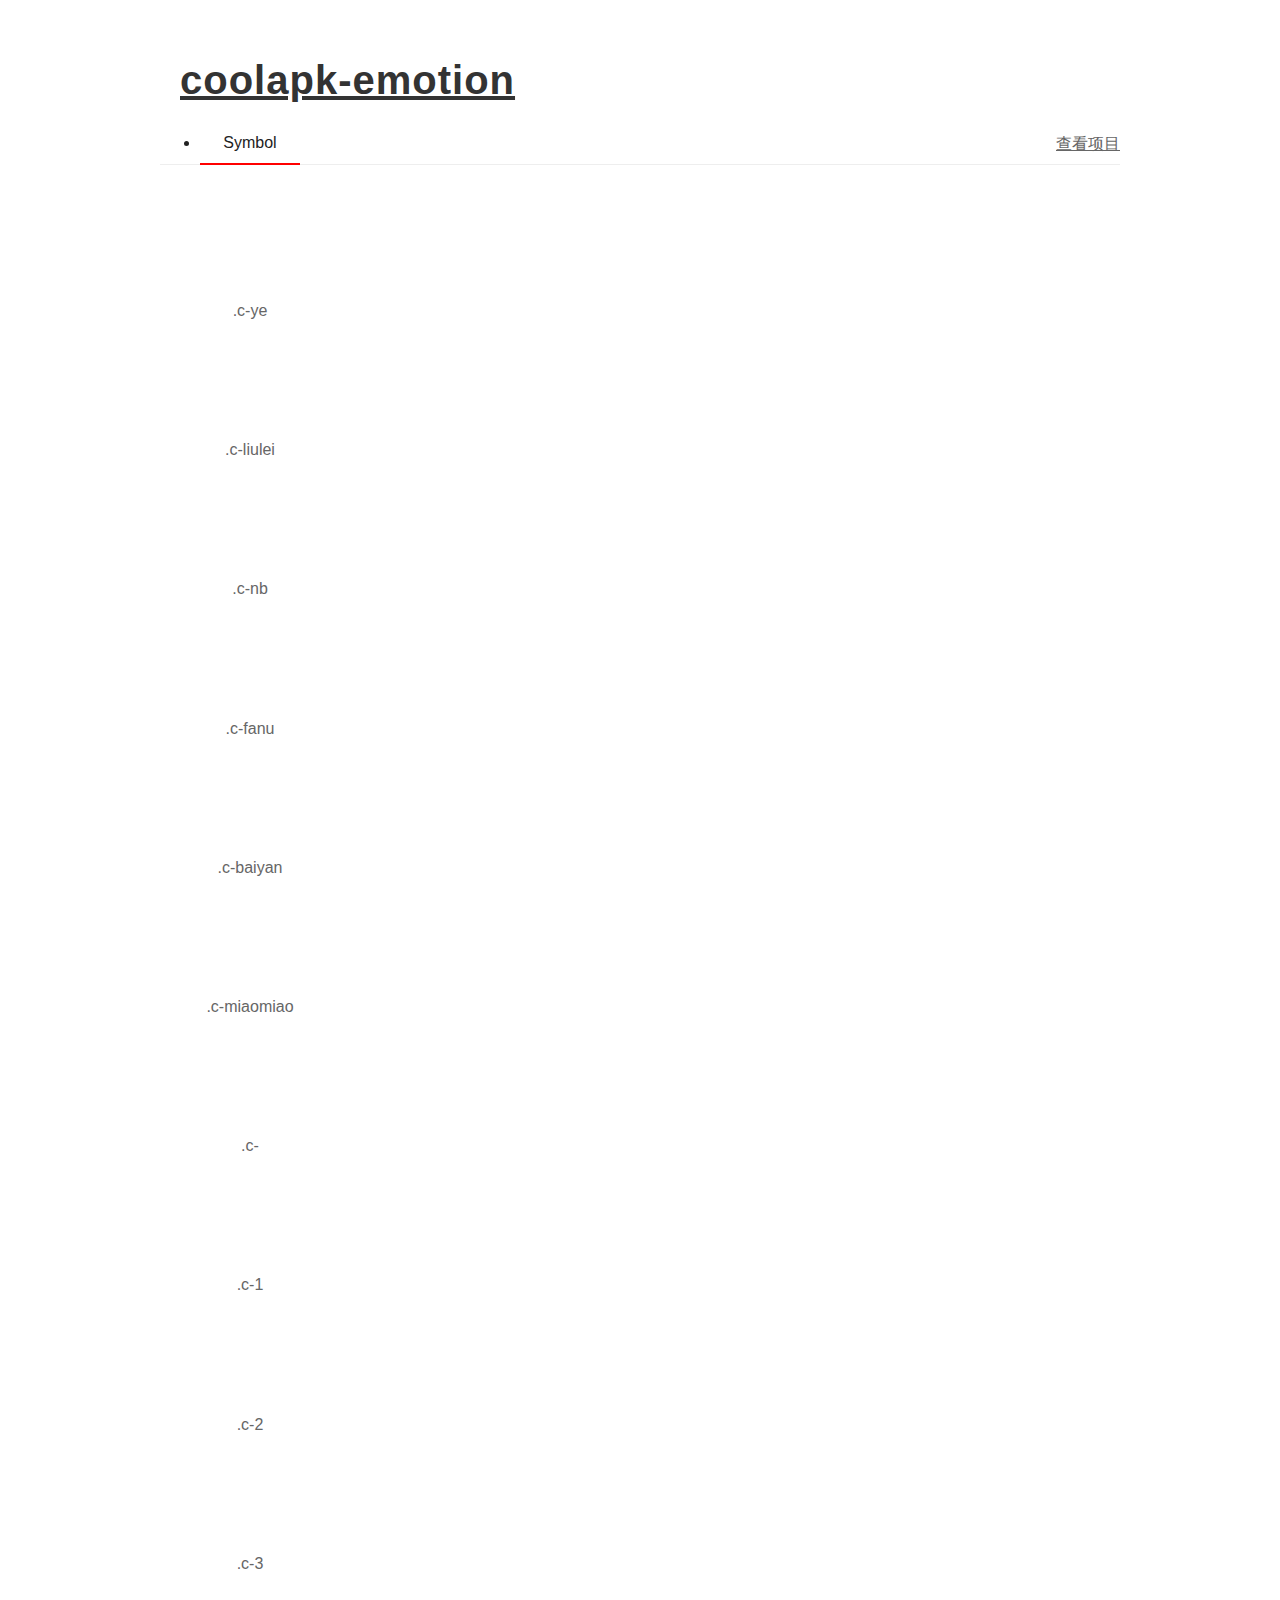
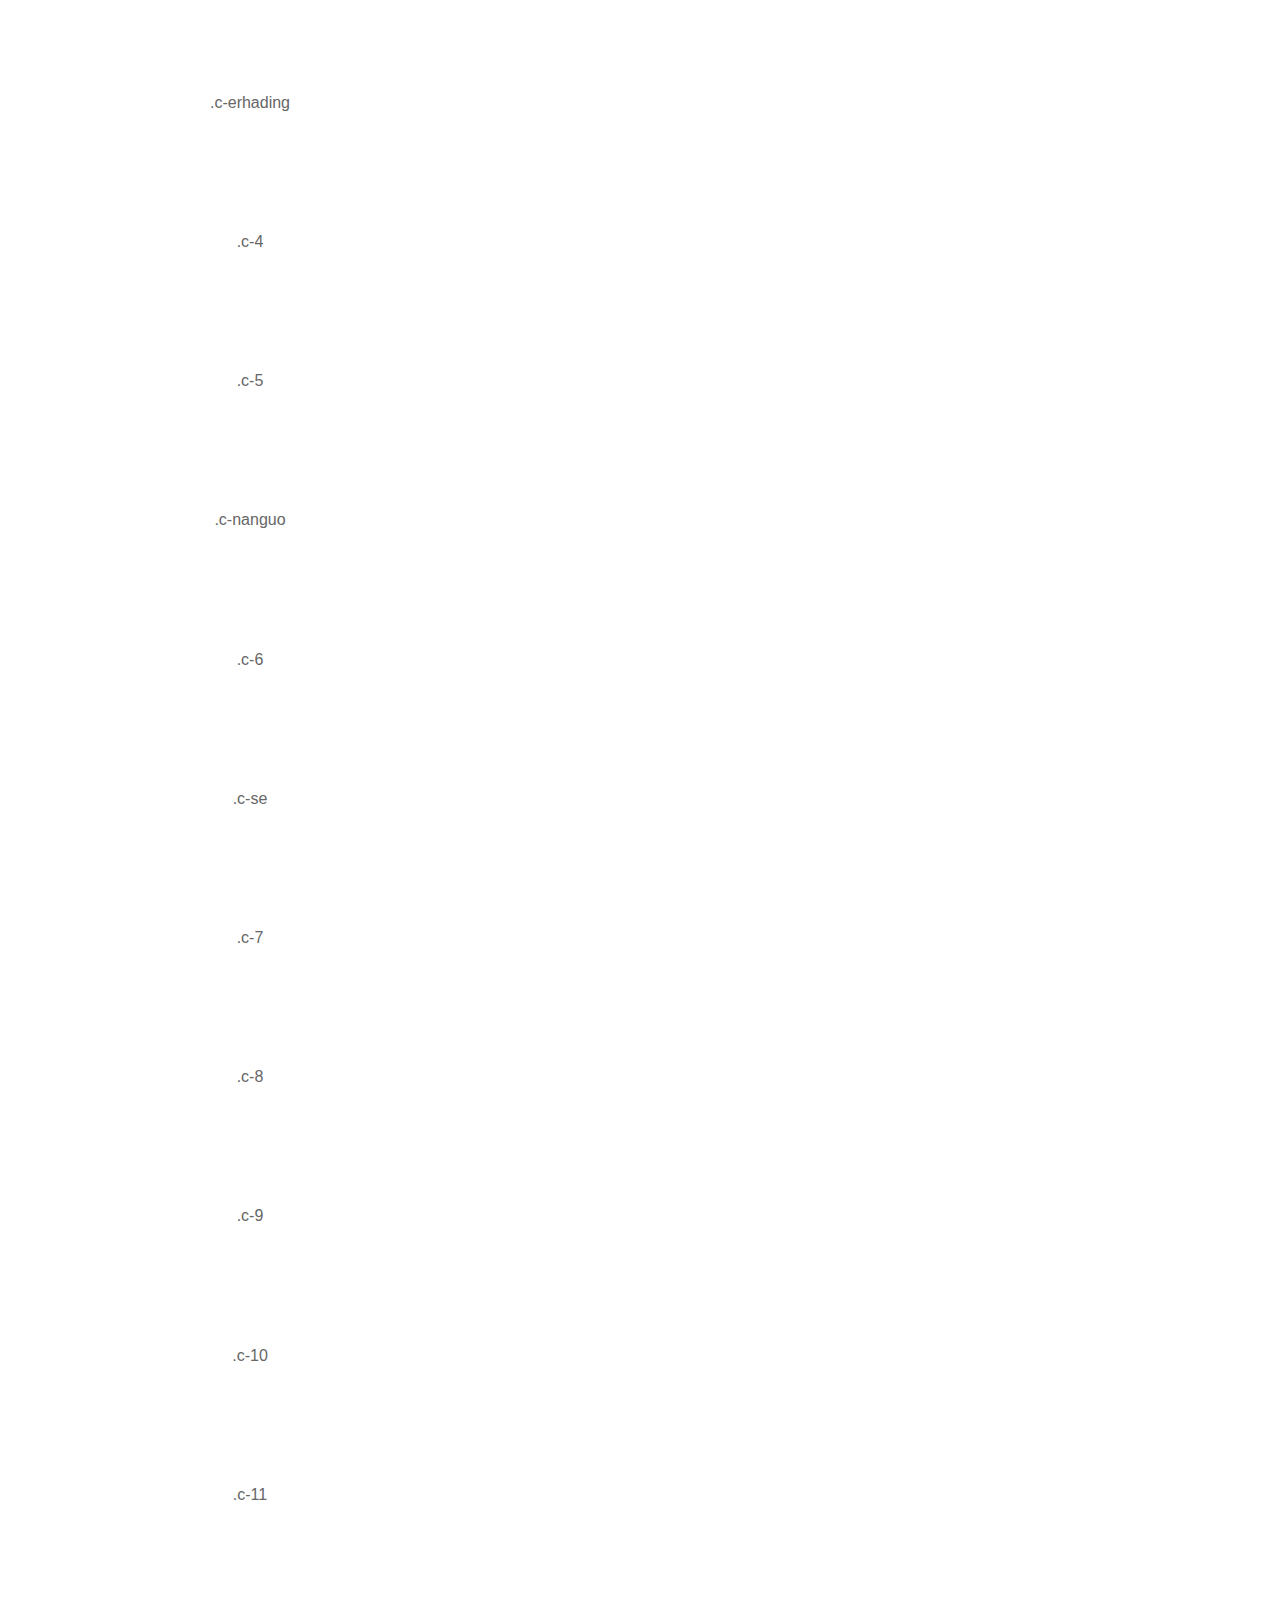
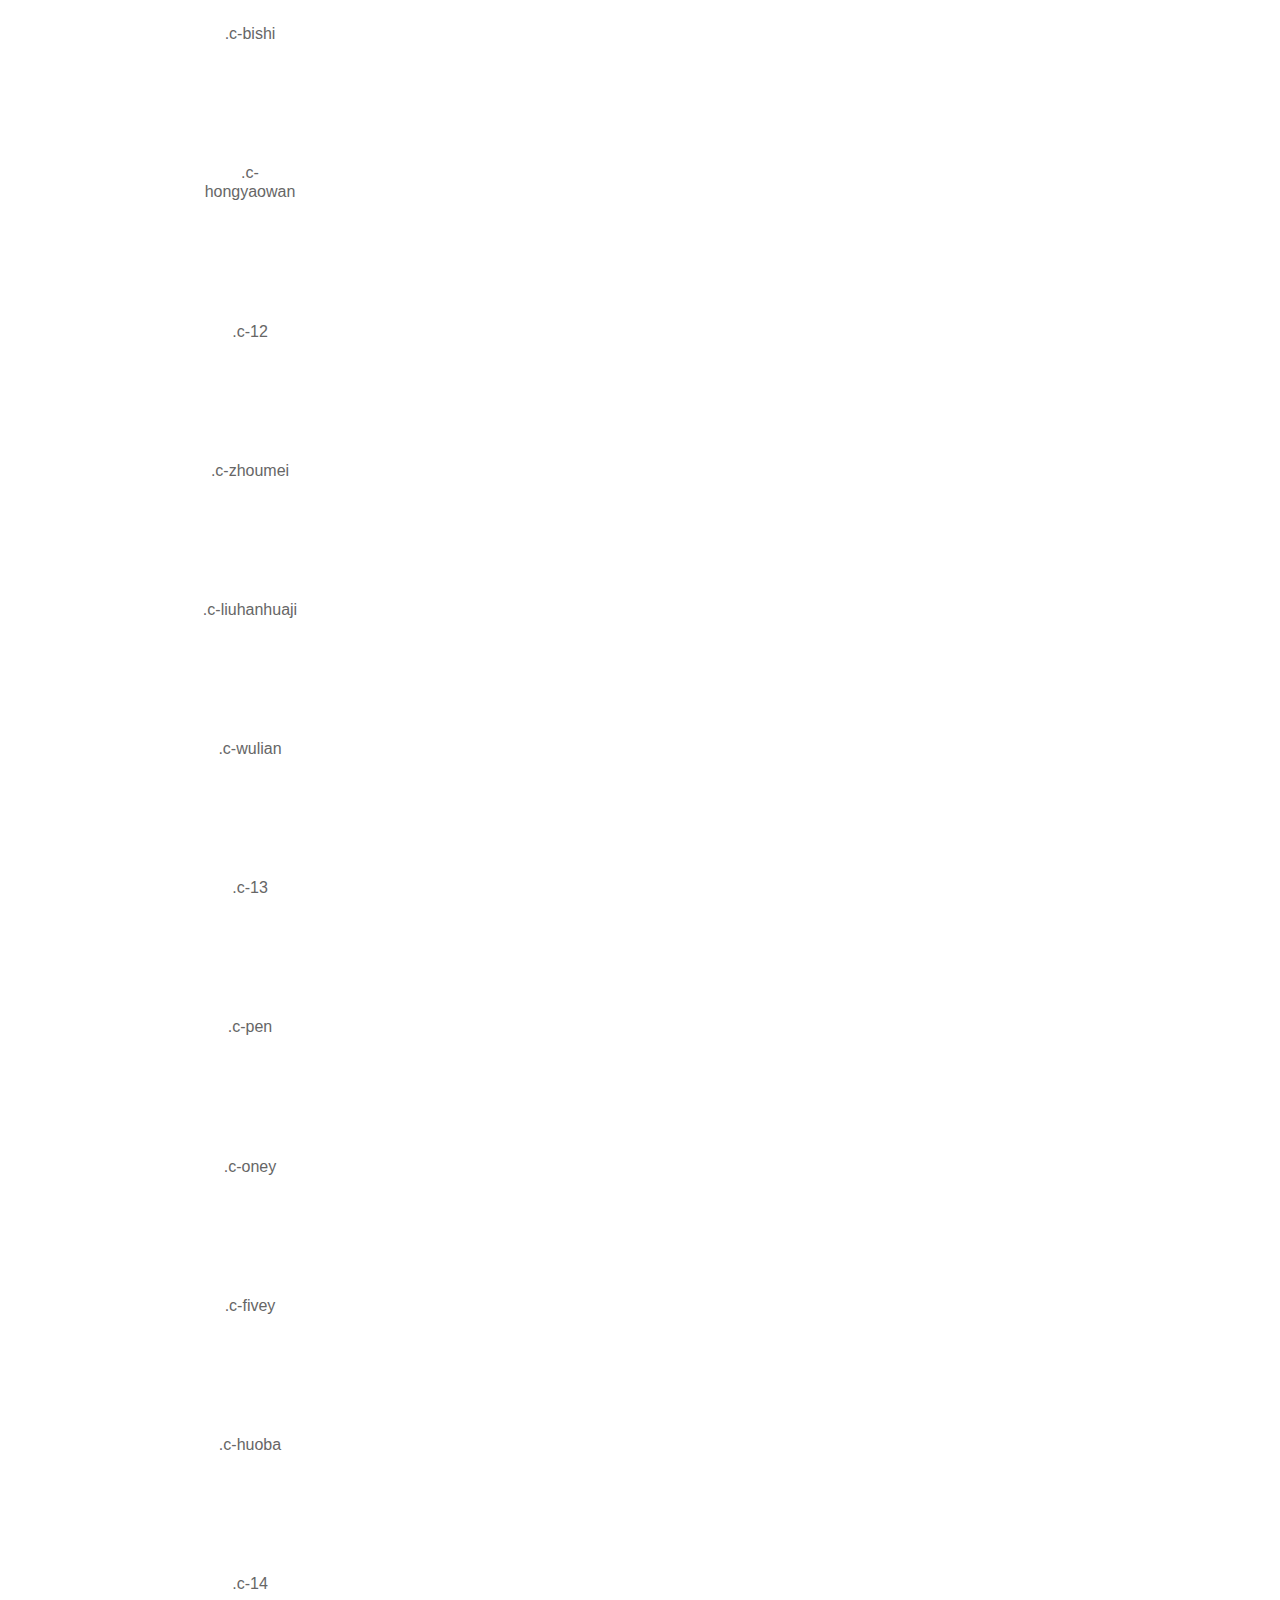
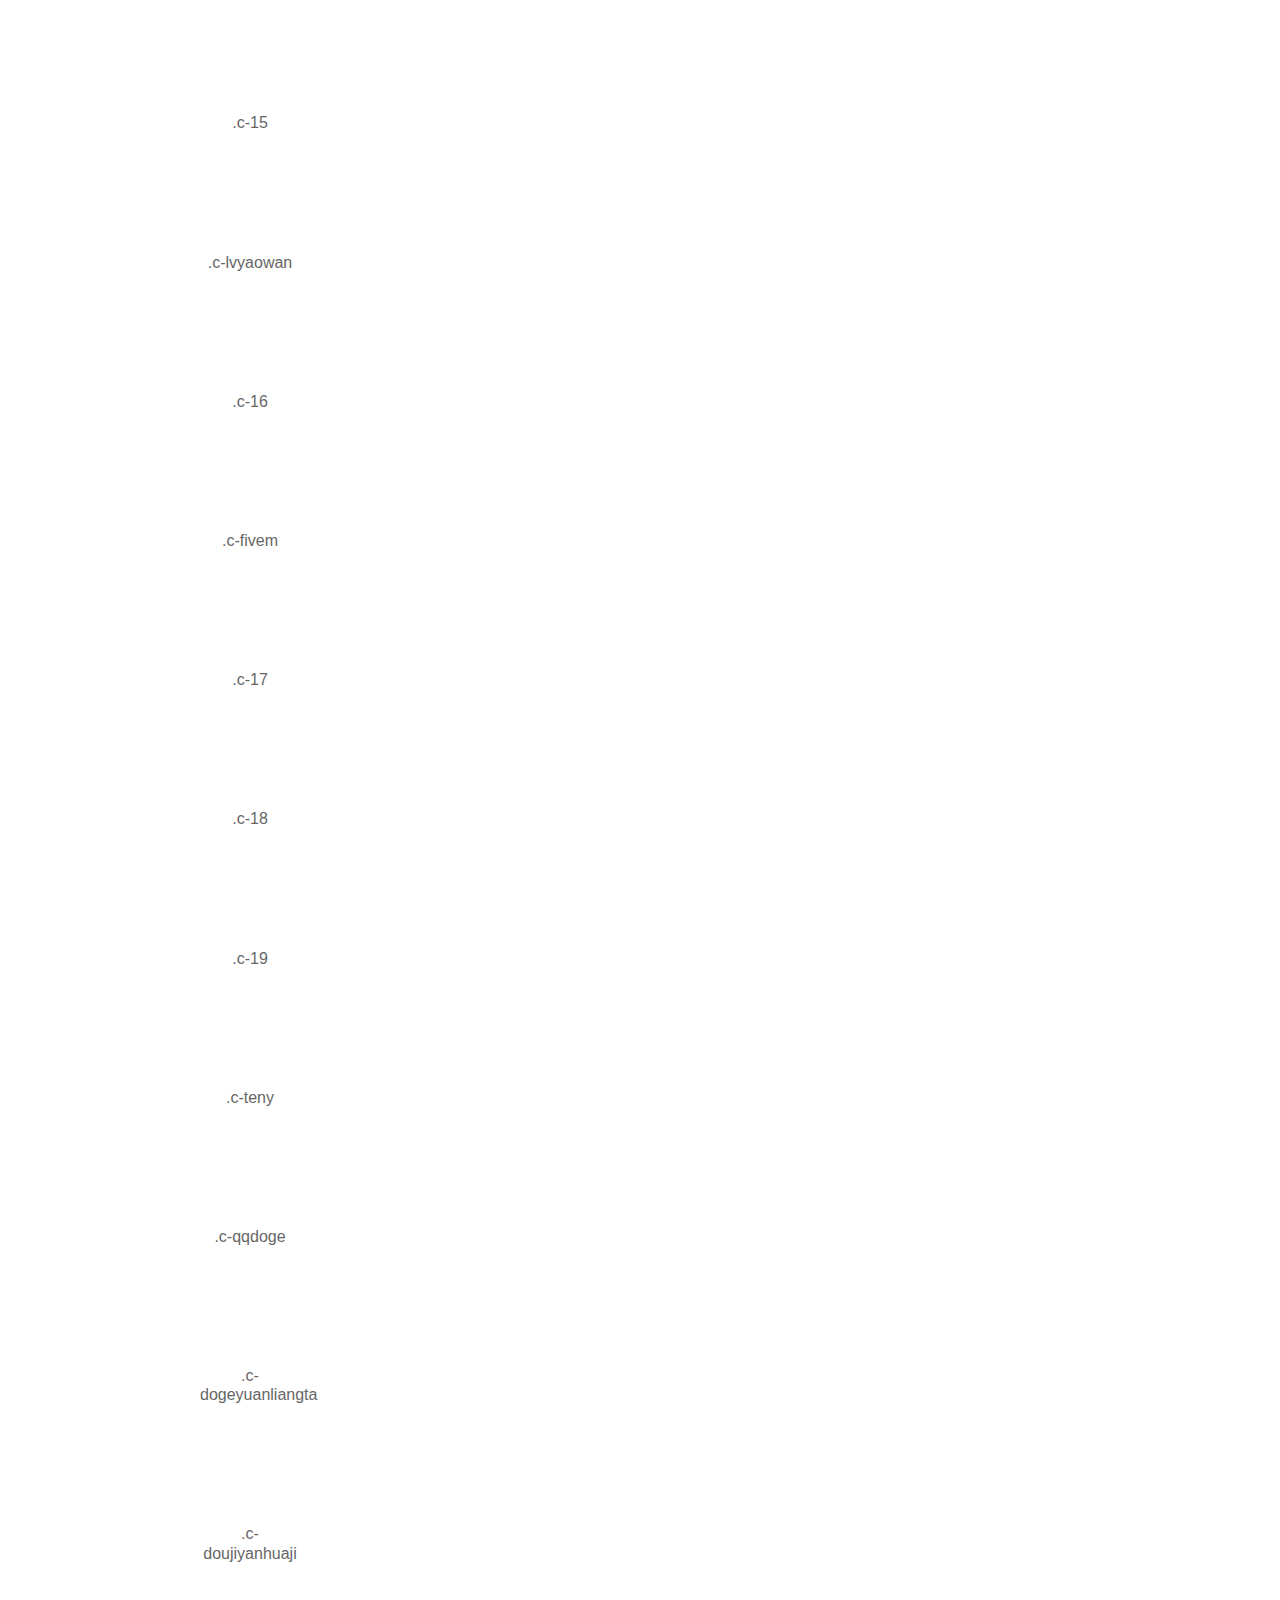
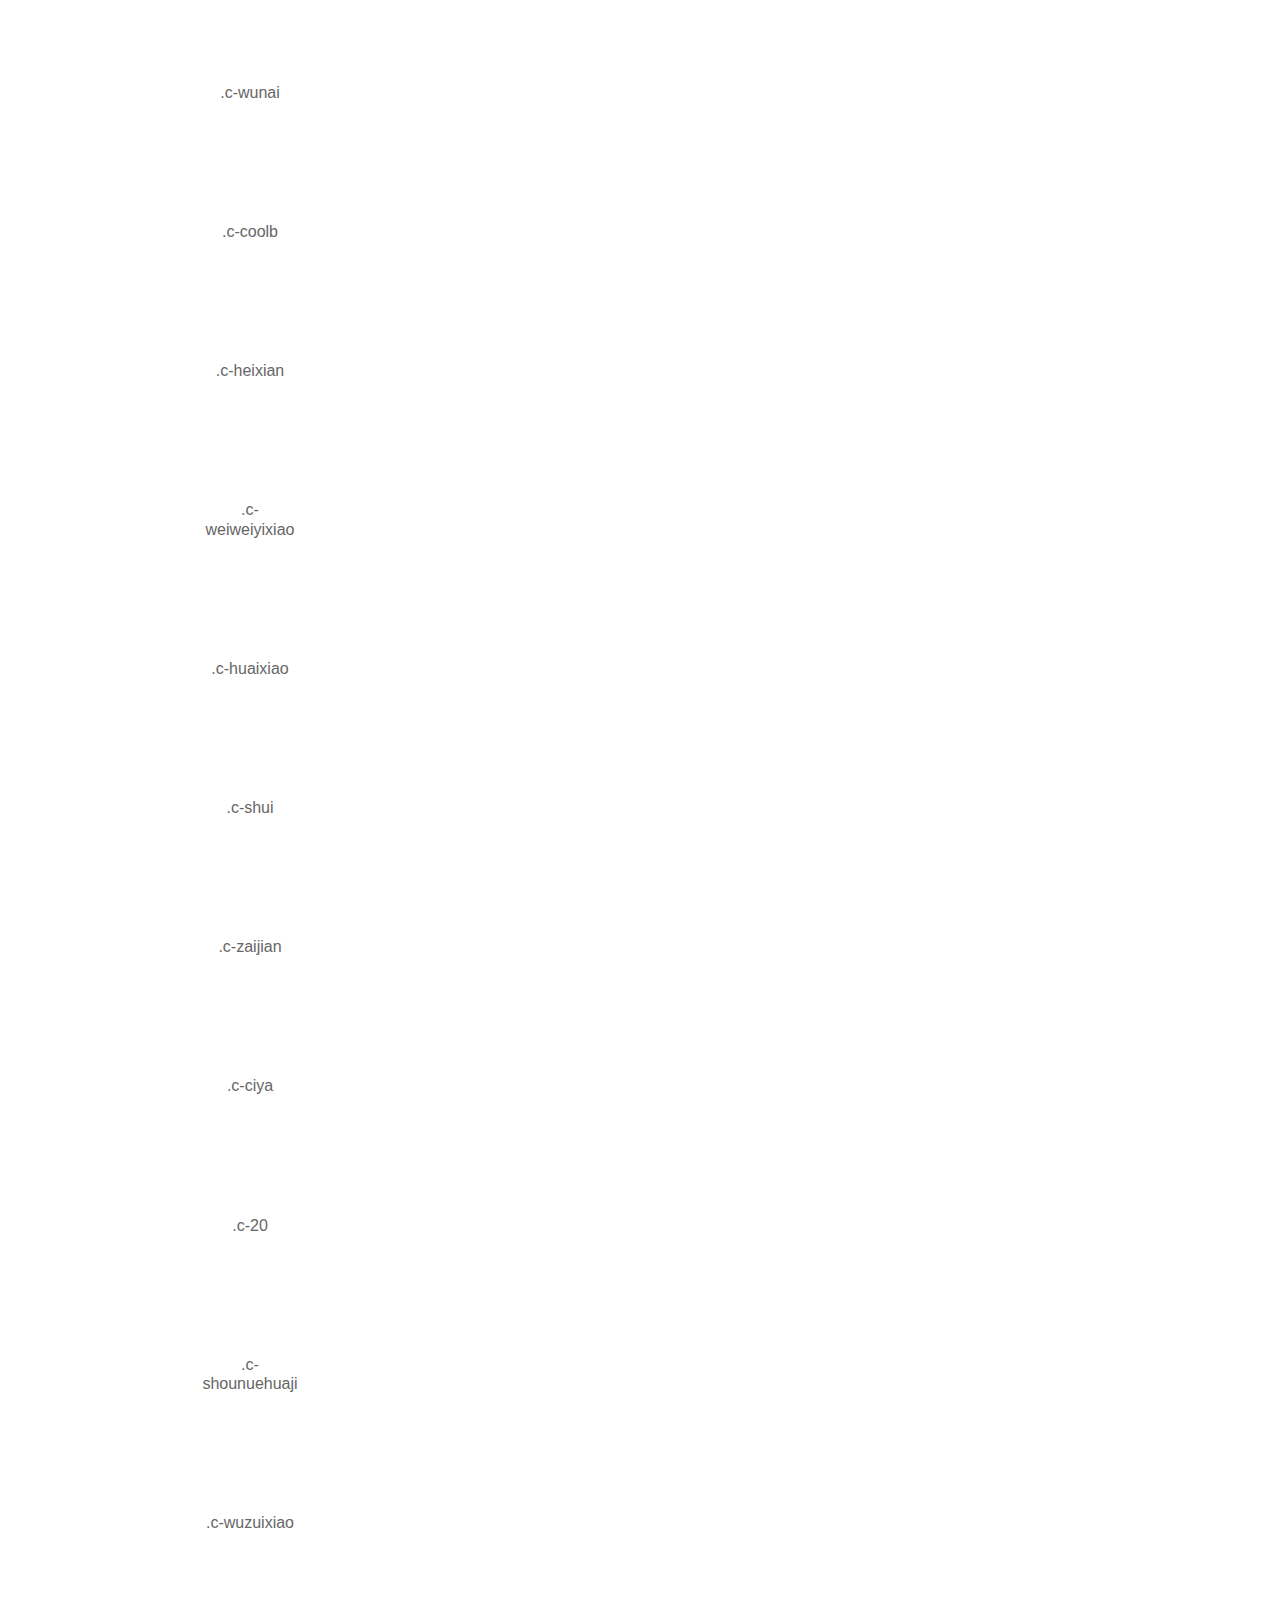
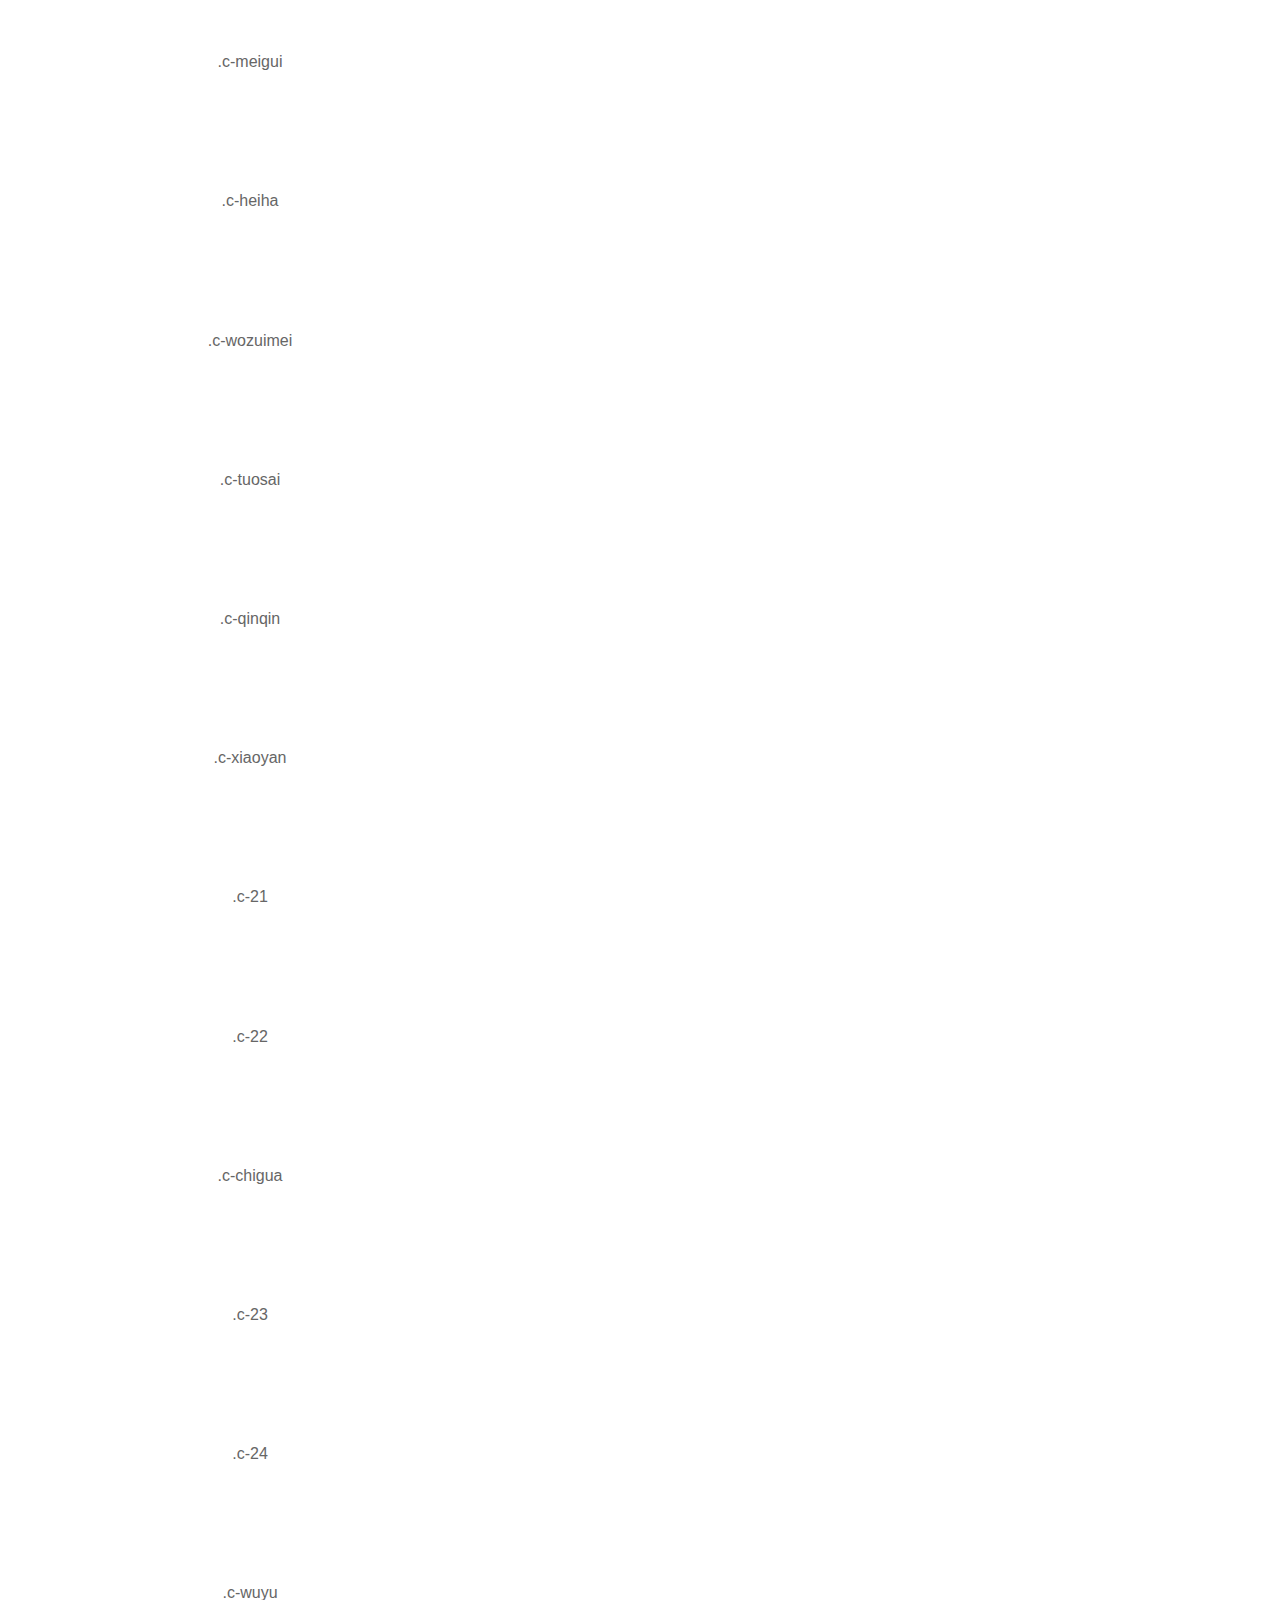
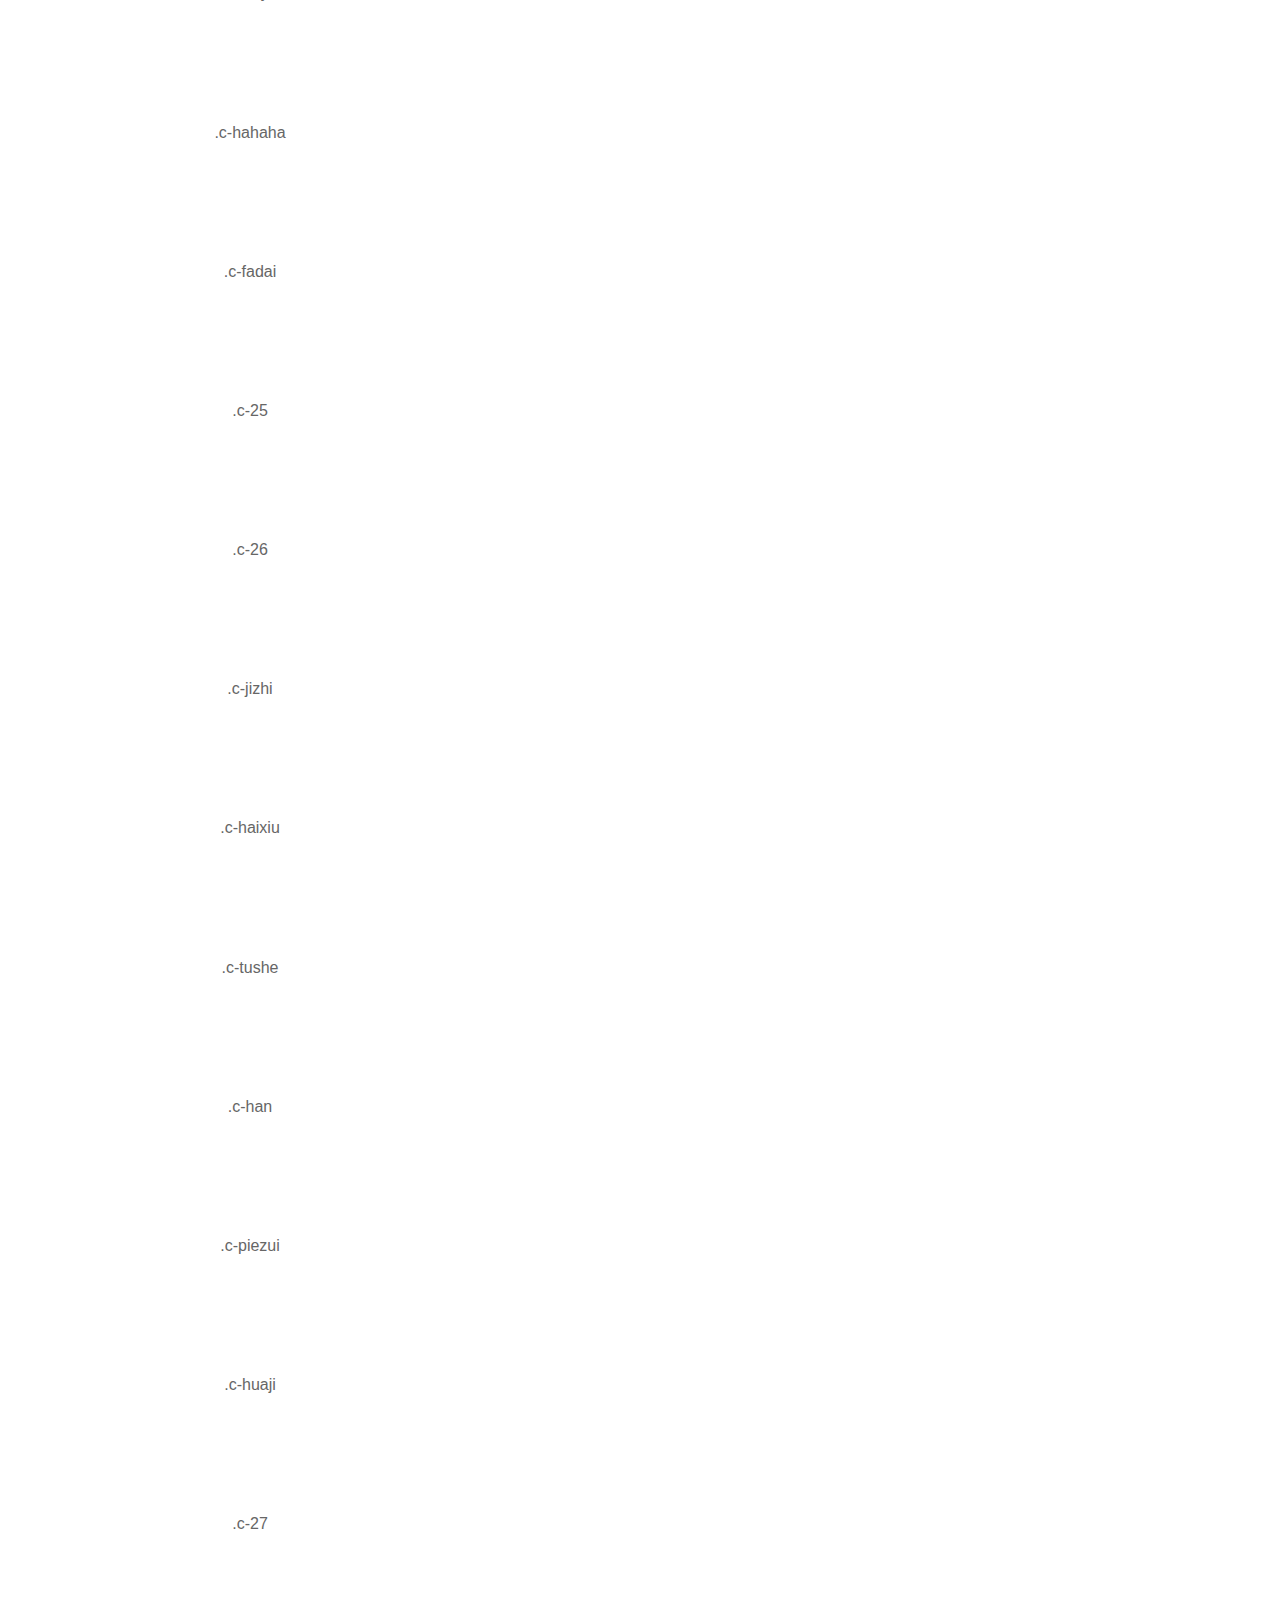
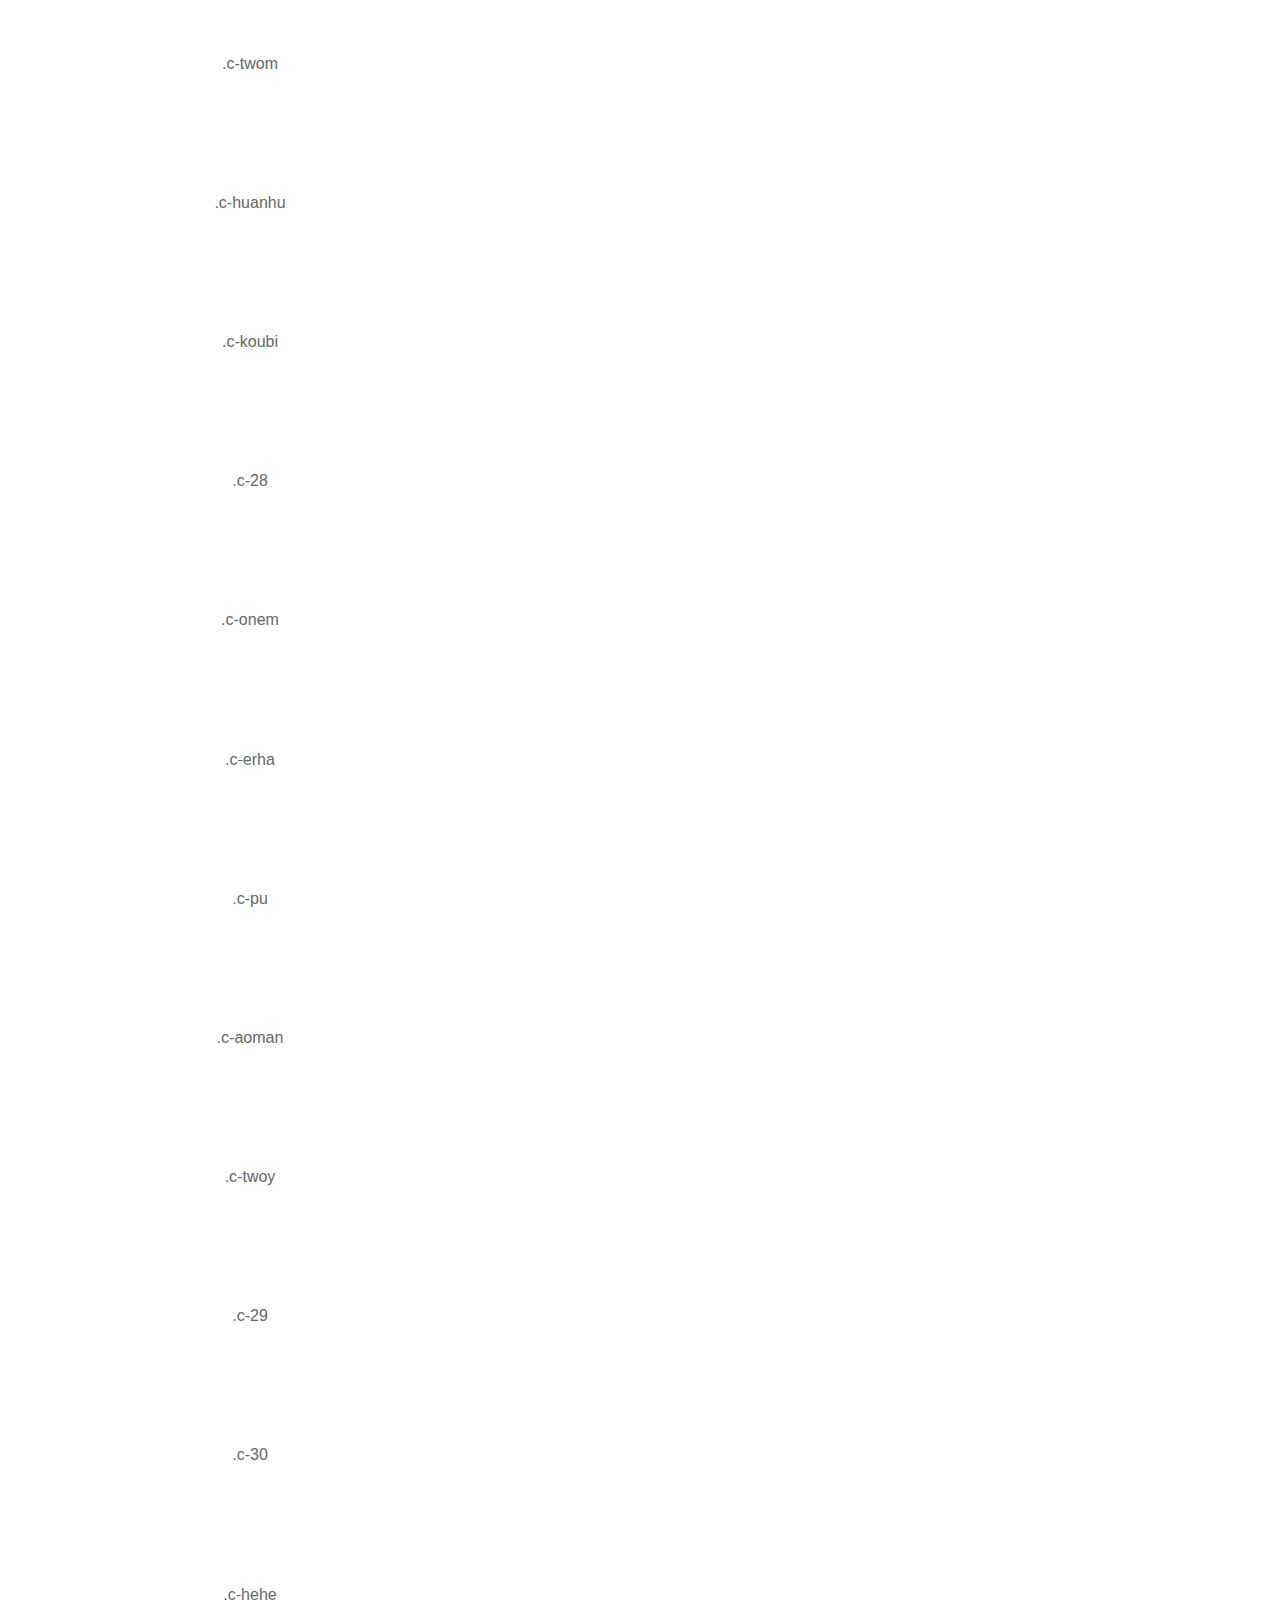
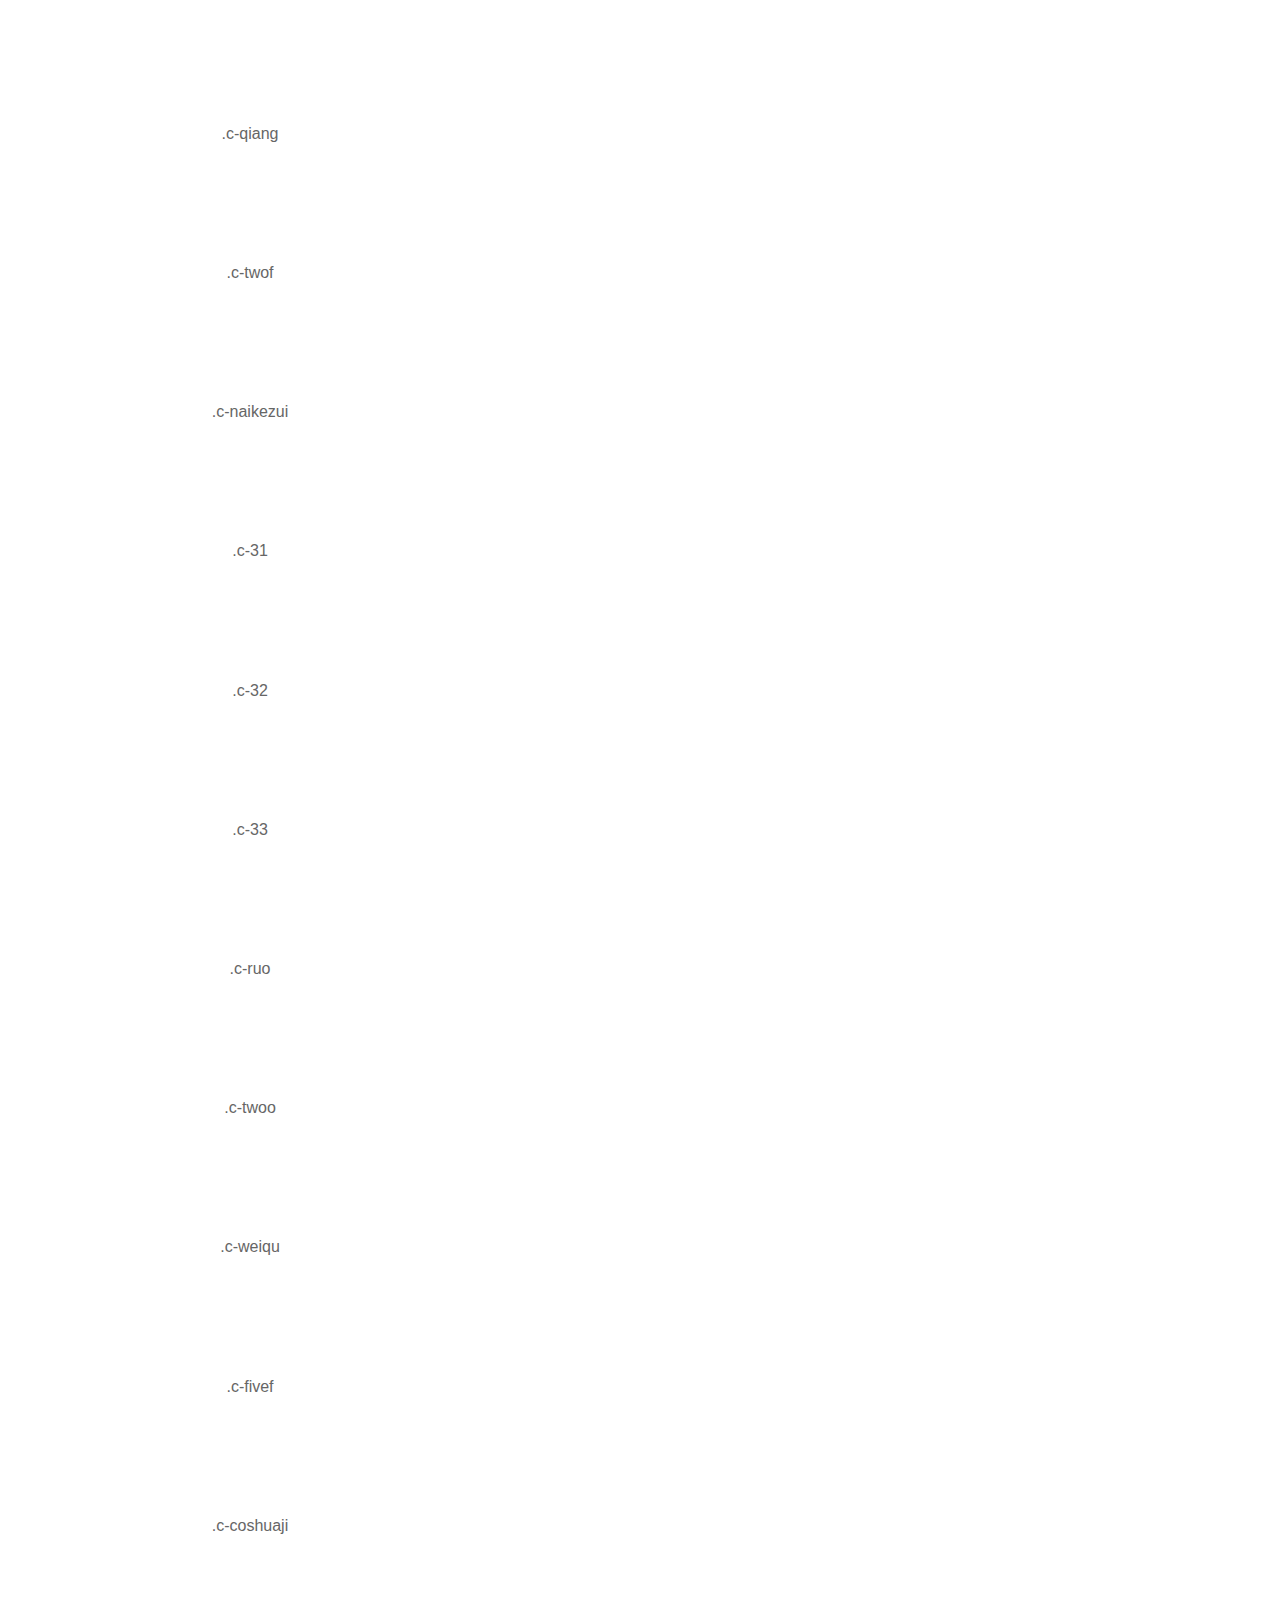
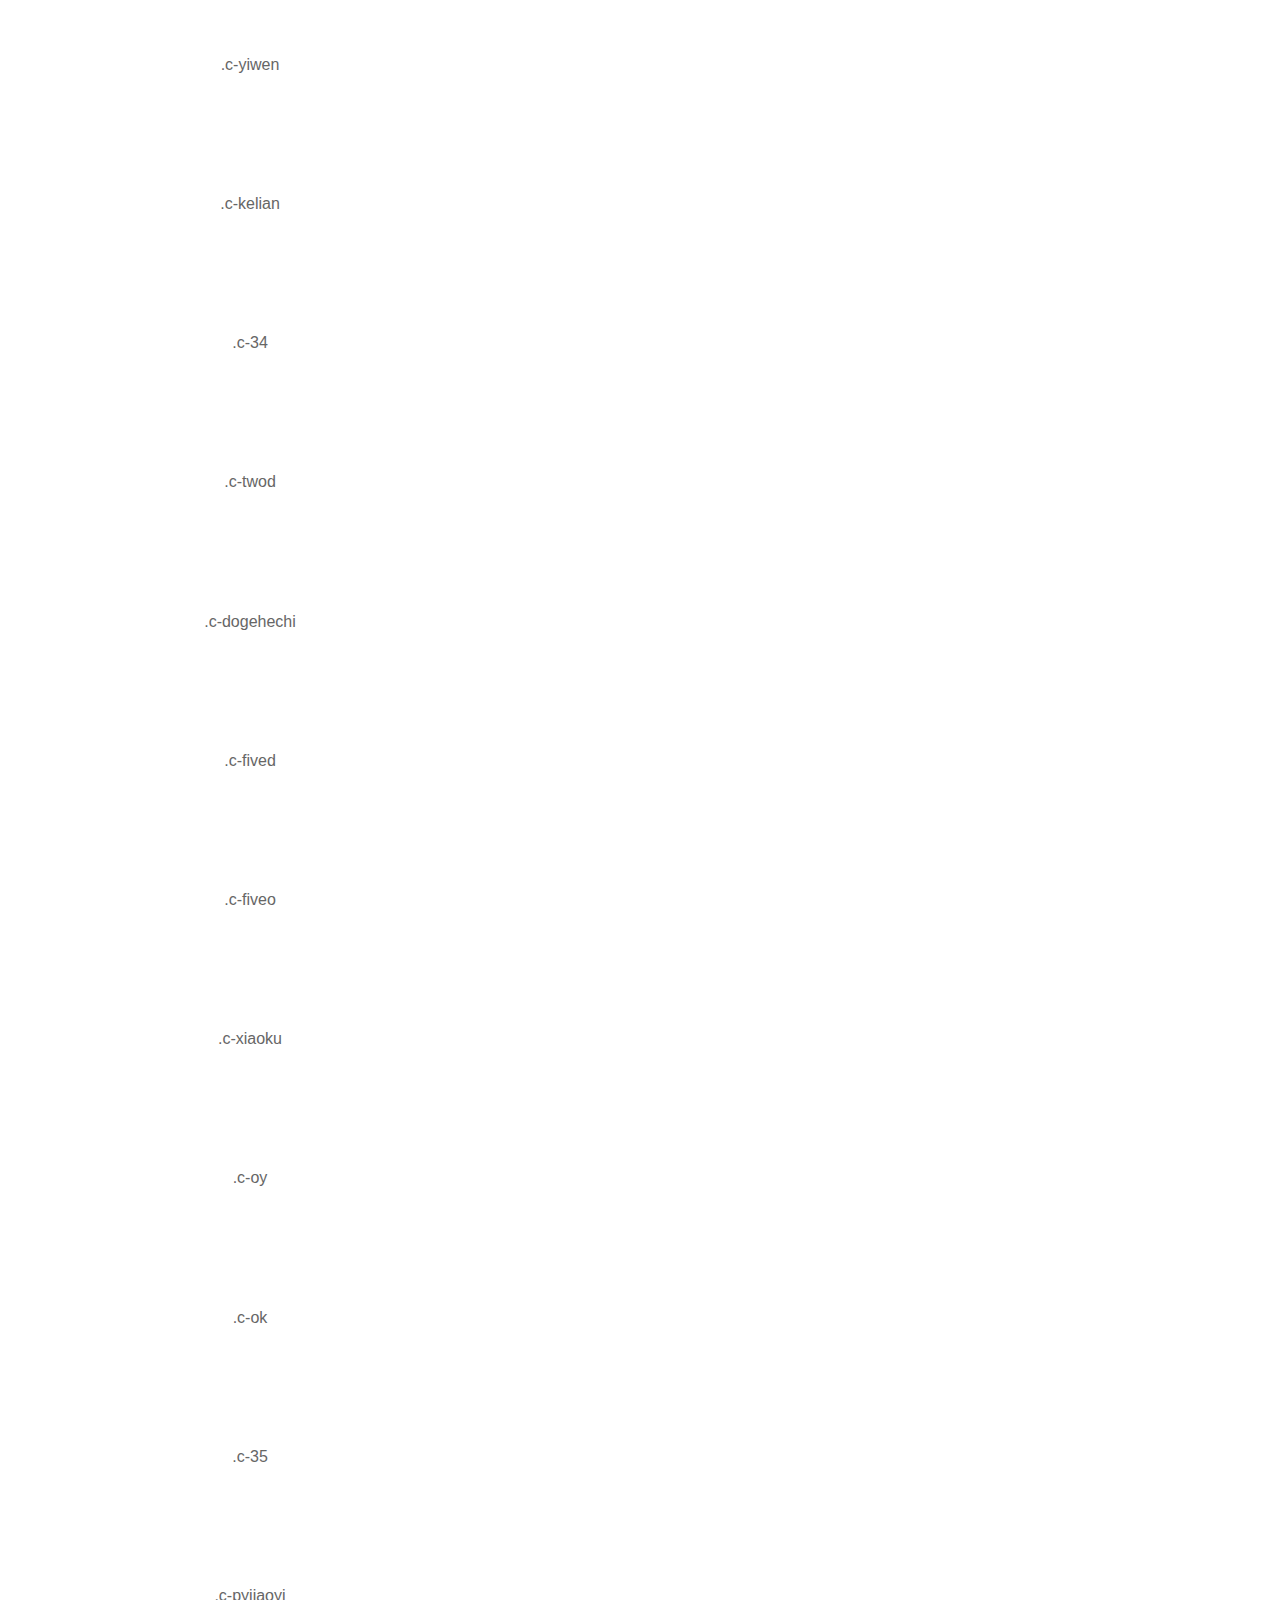
==== commit 40df913f: "png version test" ====
--- a/svg-edition/demo.html
+++ b/svg-edition/demo.html
@@ -31,7 +31,7 @@
                     <svg class="coolapk-emotion svg-icon" aria-hidden="true">
                         <use xlink:href="#c-ye"></use>
                     </svg>
-                    <div class="name">c-ye</div>
+                    
                     <div class="code-name">.c-ye</div>
                 </li>
 
@@ -39,7 +39,7 @@
                     <svg class="coolapk-emotion svg-icon" aria-hidden="true">
                         <use xlink:href="#c-liulei"></use>
                     </svg>
-                    <div class="name">c-liulei</div>
+                    
                     <div class="code-name">.c-liulei</div>
                 </li>
 
@@ -47,7 +47,7 @@
                     <svg class="coolapk-emotion svg-icon" aria-hidden="true">
                         <use xlink:href="#c-nb"></use>
                     </svg>
-                    <div class="name">c-nb</div>
+                    
                     <div class="code-name">.c-nb</div>
                 </li>
 
@@ -55,7 +55,7 @@
                     <svg class="coolapk-emotion svg-icon" aria-hidden="true">
                         <use xlink:href="#c-fanu"></use>
                     </svg>
-                    <div class="name">c-fanu</div>
+                    
                     <div class="code-name">.c-fanu</div>
                 </li>
 
@@ -63,7 +63,7 @@
                     <svg class="coolapk-emotion svg-icon" aria-hidden="true">
                         <use xlink:href="#c-baiyan"></use>
                     </svg>
-                    <div class="name">c-baiyan</div>
+                    
                     <div class="code-name">.c-baiyan</div>
                 </li>
 
@@ -71,7 +71,7 @@
                     <svg class="coolapk-emotion svg-icon" aria-hidden="true">
                         <use xlink:href="#c-miaomiao"></use>
                     </svg>
-                    <div class="name">c-miaomiao</div>
+                    
                     <div class="code-name">.c-miaomiao</div>
                 </li>
 
@@ -79,7 +79,7 @@
                     <svg class="coolapk-emotion svg-icon" aria-hidden="true">
                         <use xlink:href="#c-"></use>
                     </svg>
-                    <div class="name">c-1012</div>
+                    
                     <div class="code-name">.c-</div>
                 </li>
 
@@ -87,7 +87,7 @@
                     <svg class="coolapk-emotion svg-icon" aria-hidden="true">
                         <use xlink:href="#c-1"></use>
                     </svg>
-                    <div class="name">c-86</div>
+                    
                     <div class="code-name">.c-1</div>
                 </li>
 
@@ -95,7 +95,7 @@
                     <svg class="coolapk-emotion svg-icon" aria-hidden="true">
                         <use xlink:href="#c-2"></use>
                     </svg>
-                    <div class="name">c-85</div>
+                    
                     <div class="code-name">.c-2</div>
                 </li>
 
@@ -103,7 +103,7 @@
                     <svg class="coolapk-emotion svg-icon" aria-hidden="true">
                         <use xlink:href="#c-3"></use>
                     </svg>
-                    <div class="name">c-75</div>
+                    
                     <div class="code-name">.c-3</div>
                 </li>
 
@@ -111,7 +111,7 @@
                     <svg class="coolapk-emotion svg-icon" aria-hidden="true">
                         <use xlink:href="#c-erhading"></use>
                     </svg>
-                    <div class="name">c-erhading</div>
+                    
                     <div class="code-name">.c-erhading</div>
                 </li>
 
@@ -119,7 +119,7 @@
                     <svg class="coolapk-emotion svg-icon" aria-hidden="true">
                         <use xlink:href="#c-4"></use>
                     </svg>
-                    <div class="name">c-69</div>
+                    
                     <div class="code-name">.c-4</div>
                 </li>
 
@@ -127,7 +127,7 @@
                     <svg class="coolapk-emotion svg-icon" aria-hidden="true">
                         <use xlink:href="#c-5"></use>
                     </svg>
-                    <div class="name">c-74</div>
+                    
                     <div class="code-name">.c-5</div>
                 </li>
 
@@ -135,7 +135,7 @@
                     <svg class="coolapk-emotion svg-icon" aria-hidden="true">
                         <use xlink:href="#c-nanguo"></use>
                     </svg>
-                    <div class="name">c-nanguo</div>
+                    
                     <div class="code-name">.c-nanguo</div>
                 </li>
 
@@ -143,7 +143,7 @@
                     <svg class="coolapk-emotion svg-icon" aria-hidden="true">
                         <use xlink:href="#c-6"></use>
                     </svg>
-                    <div class="name">c-1015</div>
+                    
                     <div class="code-name">.c-6</div>
                 </li>
 
@@ -151,7 +151,7 @@
                     <svg class="coolapk-emotion svg-icon" aria-hidden="true">
                         <use xlink:href="#c-se"></use>
                     </svg>
-                    <div class="name">c-se</div>
+                    
                     <div class="code-name">.c-se</div>
                 </li>
 
@@ -159,7 +159,7 @@
                     <svg class="coolapk-emotion svg-icon" aria-hidden="true">
                         <use xlink:href="#c-7"></use>
                     </svg>
-                    <div class="name">c-109</div>
+                    
                     <div class="code-name">.c-7</div>
                 </li>
 
@@ -167,7 +167,7 @@
                     <svg class="coolapk-emotion svg-icon" aria-hidden="true">
                         <use xlink:href="#c-8"></use>
                     </svg>
-                    <div class="name">c-68</div>
+                    
                     <div class="code-name">.c-8</div>
                 </li>
 
@@ -175,7 +175,7 @@
                     <svg class="coolapk-emotion svg-icon" aria-hidden="true">
                         <use xlink:href="#c-9"></use>
                     </svg>
-                    <div class="name">c-90</div>
+                    
                     <div class="code-name">.c-9</div>
                 </li>
 
@@ -183,7 +183,7 @@
                     <svg class="coolapk-emotion svg-icon" aria-hidden="true">
                         <use xlink:href="#c-10"></use>
                     </svg>
-                    <div class="name">c-72</div>
+                    
                     <div class="code-name">.c-10</div>
                 </li>
 
@@ -191,7 +191,7 @@
                     <svg class="coolapk-emotion svg-icon" aria-hidden="true">
                         <use xlink:href="#c-11"></use>
                     </svg>
-                    <div class="name">c-80</div>
+                    
                     <div class="code-name">.c-11</div>
                 </li>
 
@@ -199,7 +199,7 @@
                     <svg class="coolapk-emotion svg-icon" aria-hidden="true">
                         <use xlink:href="#c-bishi"></use>
                     </svg>
-                    <div class="name">c-bishi</div>
+                    
                     <div class="code-name">.c-bishi</div>
                 </li>
 
@@ -207,7 +207,7 @@
                     <svg class="coolapk-emotion svg-icon" aria-hidden="true">
                         <use xlink:href="#c-hongyaowan"></use>
                     </svg>
-                    <div class="name">c-hongyaowan</div>
+                    
                     <div class="code-name">.c-hongyaowan</div>
                 </li>
 
@@ -215,7 +215,7 @@
                     <svg class="coolapk-emotion svg-icon" aria-hidden="true">
                         <use xlink:href="#c-12"></use>
                     </svg>
-                    <div class="name">c-106</div>
+                    
                     <div class="code-name">.c-12</div>
                 </li>
 
@@ -223,7 +223,7 @@
                     <svg class="coolapk-emotion svg-icon" aria-hidden="true">
                         <use xlink:href="#c-zhoumei"></use>
                     </svg>
-                    <div class="name">c-zhoumei</div>
+                    
                     <div class="code-name">.c-zhoumei</div>
                 </li>
 
@@ -231,7 +231,7 @@
                     <svg class="coolapk-emotion svg-icon" aria-hidden="true">
                         <use xlink:href="#c-liuhanhuaji"></use>
                     </svg>
-                    <div class="name">c-liuhanhuaji</div>
+                    
                     <div class="code-name">.c-liuhanhuaji</div>
                 </li>
 
@@ -239,7 +239,7 @@
                     <svg class="coolapk-emotion svg-icon" aria-hidden="true">
                         <use xlink:href="#c-wulian"></use>
                     </svg>
-                    <div class="name">c-wulian</div>
+                    
                     <div class="code-name">.c-wulian</div>
                 </li>
 
@@ -247,7 +247,7 @@
                     <svg class="coolapk-emotion svg-icon" aria-hidden="true">
                         <use xlink:href="#c-13"></use>
                     </svg>
-                    <div class="name">c-78</div>
+                    
                     <div class="code-name">.c-13</div>
                 </li>
 
@@ -255,7 +255,7 @@
                     <svg class="coolapk-emotion svg-icon" aria-hidden="true">
                         <use xlink:href="#c-pen"></use>
                     </svg>
-                    <div class="name">c-pen</div>
+                    
                     <div class="code-name">.c-pen</div>
                 </li>
 
@@ -263,7 +263,7 @@
                     <svg class="coolapk-emotion svg-icon" aria-hidden="true">
                         <use xlink:href="#c-oney"></use>
                     </svg>
-                    <div class="name">c-oney</div>
+                    
                     <div class="code-name">.c-oney</div>
                 </li>
 
@@ -271,7 +271,7 @@
                     <svg class="coolapk-emotion svg-icon" aria-hidden="true">
                         <use xlink:href="#c-fivey"></use>
                     </svg>
-                    <div class="name">c-fivey</div>
+                    
                     <div class="code-name">.c-fivey</div>
                 </li>
 
@@ -279,7 +279,7 @@
                     <svg class="coolapk-emotion svg-icon" aria-hidden="true">
                         <use xlink:href="#c-huoba"></use>
                     </svg>
-                    <div class="name">c-huoba</div>
+                    
                     <div class="code-name">.c-huoba</div>
                 </li>
 
@@ -287,7 +287,7 @@
                     <svg class="coolapk-emotion svg-icon" aria-hidden="true">
                         <use xlink:href="#c-14"></use>
                     </svg>
-                    <div class="name">c-77</div>
+                    
                     <div class="code-name">.c-14</div>
                 </li>
 
@@ -295,7 +295,7 @@
                     <svg class="coolapk-emotion svg-icon" aria-hidden="true">
                         <use xlink:href="#c-15"></use>
                     </svg>
-                    <div class="name">c-79</div>
+                    
                     <div class="code-name">.c-15</div>
                 </li>
 
@@ -303,7 +303,7 @@
                     <svg class="coolapk-emotion svg-icon" aria-hidden="true">
                         <use xlink:href="#c-lvyaowan"></use>
                     </svg>
-                    <div class="name">c-lvyaowan</div>
+                    
                     <div class="code-name">.c-lvyaowan</div>
                 </li>
 
@@ -311,7 +311,7 @@
                     <svg class="coolapk-emotion svg-icon" aria-hidden="true">
                         <use xlink:href="#c-16"></use>
                     </svg>
-                    <div class="name">c-94</div>
+                    
                     <div class="code-name">.c-16</div>
                 </li>
 
@@ -319,7 +319,7 @@
                     <svg class="coolapk-emotion svg-icon" aria-hidden="true">
                         <use xlink:href="#c-fivem"></use>
                     </svg>
-                    <div class="name">c-fivem</div>
+                    
                     <div class="code-name">.c-fivem</div>
                 </li>
 
@@ -327,7 +327,7 @@
                     <svg class="coolapk-emotion svg-icon" aria-hidden="true">
                         <use xlink:href="#c-17"></use>
                     </svg>
-                    <div class="name">c-71</div>
+                    
                     <div class="code-name">.c-17</div>
                 </li>
 
@@ -335,7 +335,7 @@
                     <svg class="coolapk-emotion svg-icon" aria-hidden="true">
                         <use xlink:href="#c-18"></use>
                     </svg>
-                    <div class="name">c-76</div>
+                    
                     <div class="code-name">.c-18</div>
                 </li>
 
@@ -343,7 +343,7 @@
                     <svg class="coolapk-emotion svg-icon" aria-hidden="true">
                         <use xlink:href="#c-19"></use>
                     </svg>
-                    <div class="name">c-73</div>
+                    
                     <div class="code-name">.c-19</div>
                 </li>
 
@@ -351,7 +351,7 @@
                     <svg class="coolapk-emotion svg-icon" aria-hidden="true">
                         <use xlink:href="#c-teny"></use>
                     </svg>
-                    <div class="name">c-teny</div>
+                    
                     <div class="code-name">.c-teny</div>
                 </li>
 
@@ -359,7 +359,7 @@
                     <svg class="coolapk-emotion svg-icon" aria-hidden="true">
                         <use xlink:href="#c-qqdoge"></use>
                     </svg>
-                    <div class="name">c-qqdoge</div>
+                    
                     <div class="code-name">.c-qqdoge</div>
                 </li>
 
@@ -367,7 +367,7 @@
                     <svg class="coolapk-emotion svg-icon" aria-hidden="true">
                         <use xlink:href="#c-dogeyuanliangta"></use>
                     </svg>
-                    <div class="name">c-dogeyuanliangta</div>
+                    
                     <div class="code-name">.c-dogeyuanliangta</div>
                 </li>
 
@@ -375,7 +375,7 @@
                     <svg class="coolapk-emotion svg-icon" aria-hidden="true">
                         <use xlink:href="#c-doujiyanhuaji"></use>
                     </svg>
-                    <div class="name">c-doujiyanhuaji</div>
+                    
                     <div class="code-name">.c-doujiyanhuaji</div>
                 </li>
 
@@ -383,7 +383,7 @@
                     <svg class="coolapk-emotion svg-icon" aria-hidden="true">
                         <use xlink:href="#c-wunai"></use>
                     </svg>
-                    <div class="name">c-wunai</div>
+                    
                     <div class="code-name">.c-wunai</div>
                 </li>
 
@@ -391,7 +391,7 @@
                     <svg class="coolapk-emotion svg-icon" aria-hidden="true">
                         <use xlink:href="#c-coolb"></use>
                     </svg>
-                    <div class="name">c-coolb</div>
+                    
                     <div class="code-name">.c-coolb</div>
                 </li>
 
@@ -399,7 +399,7 @@
                     <svg class="coolapk-emotion svg-icon" aria-hidden="true">
                         <use xlink:href="#c-heixian"></use>
                     </svg>
-                    <div class="name">c-heixian</div>
+                    
                     <div class="code-name">.c-heixian</div>
                 </li>
 
@@ -407,7 +407,7 @@
                     <svg class="coolapk-emotion svg-icon" aria-hidden="true">
                         <use xlink:href="#c-weiweiyixiao"></use>
                     </svg>
-                    <div class="name">c-weiweiyixiao</div>
+                    
                     <div class="code-name">.c-weiweiyixiao</div>
                 </li>
 
@@ -415,7 +415,7 @@
                     <svg class="coolapk-emotion svg-icon" aria-hidden="true">
                         <use xlink:href="#c-huaixiao"></use>
                     </svg>
-                    <div class="name">c-huaixiao</div>
+                    
                     <div class="code-name">.c-huaixiao</div>
                 </li>
 
@@ -423,7 +423,7 @@
                     <svg class="coolapk-emotion svg-icon" aria-hidden="true">
                         <use xlink:href="#c-shui"></use>
                     </svg>
-                    <div class="name">c-shui</div>
+                    
                     <div class="code-name">.c-shui</div>
                 </li>
 
@@ -431,7 +431,7 @@
                     <svg class="coolapk-emotion svg-icon" aria-hidden="true">
                         <use xlink:href="#c-zaijian"></use>
                     </svg>
-                    <div class="name">c-zaijian</div>
+                    
                     <div class="code-name">.c-zaijian</div>
                 </li>
 
@@ -439,7 +439,7 @@
                     <svg class="coolapk-emotion svg-icon" aria-hidden="true">
                         <use xlink:href="#c-ciya"></use>
                     </svg>
-                    <div class="name">c-ciya</div>
+                    
                     <div class="code-name">.c-ciya</div>
                 </li>
 
@@ -447,7 +447,7 @@
                     <svg class="coolapk-emotion svg-icon" aria-hidden="true">
                         <use xlink:href="#c-20"></use>
                     </svg>
-                    <div class="name">c-1020</div>
+                    
                     <div class="code-name">.c-20</div>
                 </li>
 
@@ -455,7 +455,7 @@
                     <svg class="coolapk-emotion svg-icon" aria-hidden="true">
                         <use xlink:href="#c-shounuehuaji"></use>
                     </svg>
-                    <div class="name">c-shounuehuaji</div>
+                    
                     <div class="code-name">.c-shounuehuaji</div>
                 </li>
 
@@ -463,7 +463,7 @@
                     <svg class="coolapk-emotion svg-icon" aria-hidden="true">
                         <use xlink:href="#c-wuzuixiao"></use>
                     </svg>
-                    <div class="name">c-wuzuixiao</div>
+                    
                     <div class="code-name">.c-wuzuixiao</div>
                 </li>
 
@@ -471,7 +471,7 @@
                     <svg class="coolapk-emotion svg-icon" aria-hidden="true">
                         <use xlink:href="#c-meigui"></use>
                     </svg>
-                    <div class="name">c-meigui</div>
+                    
                     <div class="code-name">.c-meigui</div>
                 </li>
 
@@ -479,7 +479,7 @@
                     <svg class="coolapk-emotion svg-icon" aria-hidden="true">
                         <use xlink:href="#c-heiha"></use>
                     </svg>
-                    <div class="name">c-heiha</div>
+                    
                     <div class="code-name">.c-heiha</div>
                 </li>
 
@@ -487,7 +487,7 @@
                     <svg class="coolapk-emotion svg-icon" aria-hidden="true">
                         <use xlink:href="#c-wozuimei"></use>
                     </svg>
-                    <div class="name">c-wozuimei</div>
+                    
                     <div class="code-name">.c-wozuimei</div>
                 </li>
 
@@ -495,7 +495,7 @@
                     <svg class="coolapk-emotion svg-icon" aria-hidden="true">
                         <use xlink:href="#c-tuosai"></use>
                     </svg>
-                    <div class="name">c-tuosai</div>
+                    
                     <div class="code-name">.c-tuosai</div>
                 </li>
 
@@ -503,7 +503,7 @@
                     <svg class="coolapk-emotion svg-icon" aria-hidden="true">
                         <use xlink:href="#c-qinqin"></use>
                     </svg>
-                    <div class="name">c-qinqin</div>
+                    
                     <div class="code-name">.c-qinqin</div>
                 </li>
 
@@ -511,7 +511,7 @@
                     <svg class="coolapk-emotion svg-icon" aria-hidden="true">
                         <use xlink:href="#c-xiaoyan"></use>
                     </svg>
-                    <div class="name">c-xiaoyan</div>
+                    
                     <div class="code-name">.c-xiaoyan</div>
                 </li>
 
@@ -519,7 +519,7 @@
                     <svg class="coolapk-emotion svg-icon" aria-hidden="true">
                         <use xlink:href="#c-21"></use>
                     </svg>
-                    <div class="name">c-70</div>
+                    
                     <div class="code-name">.c-21</div>
                 </li>
 
@@ -527,7 +527,7 @@
                     <svg class="coolapk-emotion svg-icon" aria-hidden="true">
                         <use xlink:href="#c-22"></use>
                     </svg>
-                    <div class="name">c-1011</div>
+                    
                     <div class="code-name">.c-22</div>
                 </li>
 
@@ -535,7 +535,7 @@
                     <svg class="coolapk-emotion svg-icon" aria-hidden="true">
                         <use xlink:href="#c-chigua"></use>
                     </svg>
-                    <div class="name">c-chigua</div>
+                    
                     <div class="code-name">.c-chigua</div>
                 </li>
 
@@ -543,7 +543,7 @@
                     <svg class="coolapk-emotion svg-icon" aria-hidden="true">
                         <use xlink:href="#c-23"></use>
                     </svg>
-                    <div class="name">c-1016</div>
+                    
                     <div class="code-name">.c-23</div>
                 </li>
 
@@ -551,7 +551,7 @@
                     <svg class="coolapk-emotion svg-icon" aria-hidden="true">
                         <use xlink:href="#c-24"></use>
                     </svg>
-                    <div class="name">c-1021</div>
+                    
                     <div class="code-name">.c-24</div>
                 </li>
 
@@ -559,7 +559,7 @@
                     <svg class="coolapk-emotion svg-icon" aria-hidden="true">
                         <use xlink:href="#c-wuyu"></use>
                     </svg>
-                    <div class="name">c-wuyu</div>
+                    
                     <div class="code-name">.c-wuyu</div>
                 </li>
 
@@ -567,7 +567,7 @@
                     <svg class="coolapk-emotion svg-icon" aria-hidden="true">
                         <use xlink:href="#c-hahaha"></use>
                     </svg>
-                    <div class="name">c-hahaha</div>
+                    
                     <div class="code-name">.c-hahaha</div>
                 </li>
 
@@ -575,7 +575,7 @@
                     <svg class="coolapk-emotion svg-icon" aria-hidden="true">
                         <use xlink:href="#c-fadai"></use>
                     </svg>
-                    <div class="name">c-fadai</div>
+                    
                     <div class="code-name">.c-fadai</div>
                 </li>
 
@@ -583,7 +583,7 @@
                     <svg class="coolapk-emotion svg-icon" aria-hidden="true">
                         <use xlink:href="#c-25"></use>
                     </svg>
-                    <div class="name">c-88</div>
+                    
                     <div class="code-name">.c-25</div>
                 </li>
 
@@ -591,7 +591,7 @@
                     <svg class="coolapk-emotion svg-icon" aria-hidden="true">
                         <use xlink:href="#c-26"></use>
                     </svg>
-                    <div class="name">c-104</div>
+                    
                     <div class="code-name">.c-26</div>
                 </li>
 
@@ -599,7 +599,7 @@
                     <svg class="coolapk-emotion svg-icon" aria-hidden="true">
                         <use xlink:href="#c-jizhi"></use>
                     </svg>
-                    <div class="name">c-jizhi</div>
+                    
                     <div class="code-name">.c-jizhi</div>
                 </li>
 
@@ -607,7 +607,7 @@
                     <svg class="coolapk-emotion svg-icon" aria-hidden="true">
                         <use xlink:href="#c-haixiu"></use>
                     </svg>
-                    <div class="name">c-haixiu</div>
+                    
                     <div class="code-name">.c-haixiu</div>
                 </li>
 
@@ -615,7 +615,7 @@
                     <svg class="coolapk-emotion svg-icon" aria-hidden="true">
                         <use xlink:href="#c-tushe"></use>
                     </svg>
-                    <div class="name">c-tushe</div>
+                    
                     <div class="code-name">.c-tushe</div>
                 </li>
 
@@ -623,7 +623,7 @@
                     <svg class="coolapk-emotion svg-icon" aria-hidden="true">
                         <use xlink:href="#c-han"></use>
                     </svg>
-                    <div class="name">c-han</div>
+                    
                     <div class="code-name">.c-han</div>
                 </li>
 
@@ -631,7 +631,7 @@
                     <svg class="coolapk-emotion svg-icon" aria-hidden="true">
                         <use xlink:href="#c-piezui"></use>
                     </svg>
-                    <div class="name">c-piezui</div>
+                    
                     <div class="code-name">.c-piezui</div>
                 </li>
 
@@ -639,7 +639,7 @@
                     <svg class="coolapk-emotion svg-icon" aria-hidden="true">
                         <use xlink:href="#c-huaji"></use>
                     </svg>
-                    <div class="name">c-huaji</div>
+                    
                     <div class="code-name">.c-huaji</div>
                 </li>
 
@@ -647,7 +647,7 @@
                     <svg class="coolapk-emotion svg-icon" aria-hidden="true">
                         <use xlink:href="#c-27"></use>
                     </svg>
-                    <div class="name">c-1014</div>
+                    
                     <div class="code-name">.c-27</div>
                 </li>
 
@@ -655,7 +655,7 @@
                     <svg class="coolapk-emotion svg-icon" aria-hidden="true">
                         <use xlink:href="#c-twom"></use>
                     </svg>
-                    <div class="name">c-twom</div>
+                    
                     <div class="code-name">.c-twom</div>
                 </li>
 
@@ -663,7 +663,7 @@
                     <svg class="coolapk-emotion svg-icon" aria-hidden="true">
                         <use xlink:href="#c-huanhu"></use>
                     </svg>
-                    <div class="name">c-huanhu</div>
+                    
                     <div class="code-name">.c-huanhu</div>
                 </li>
 
@@ -671,7 +671,7 @@
                     <svg class="coolapk-emotion svg-icon" aria-hidden="true">
                         <use xlink:href="#c-koubi"></use>
                     </svg>
-                    <div class="name">c-koubi</div>
+                    
                     <div class="code-name">.c-koubi</div>
                 </li>
 
@@ -679,7 +679,7 @@
                     <svg class="coolapk-emotion svg-icon" aria-hidden="true">
                         <use xlink:href="#c-28"></use>
                     </svg>
-                    <div class="name">c-87</div>
+                    
                     <div class="code-name">.c-28</div>
                 </li>
 
@@ -687,7 +687,7 @@
                     <svg class="coolapk-emotion svg-icon" aria-hidden="true">
                         <use xlink:href="#c-onem"></use>
                     </svg>
-                    <div class="name">c-onem</div>
+                    
                     <div class="code-name">.c-onem</div>
                 </li>
 
@@ -695,7 +695,7 @@
                     <svg class="coolapk-emotion svg-icon" aria-hidden="true">
                         <use xlink:href="#c-erha"></use>
                     </svg>
-                    <div class="name">c-erha</div>
+                    
                     <div class="code-name">.c-erha</div>
                 </li>
 
@@ -703,7 +703,7 @@
                     <svg class="coolapk-emotion svg-icon" aria-hidden="true">
                         <use xlink:href="#c-pu"></use>
                     </svg>
-                    <div class="name">c-pu</div>
+                    
                     <div class="code-name">.c-pu</div>
                 </li>
 
@@ -711,7 +711,7 @@
                     <svg class="coolapk-emotion svg-icon" aria-hidden="true">
                         <use xlink:href="#c-aoman"></use>
                     </svg>
-                    <div class="name">c-aoman</div>
+                    
                     <div class="code-name">.c-aoman</div>
                 </li>
 
@@ -719,7 +719,7 @@
                     <svg class="coolapk-emotion svg-icon" aria-hidden="true">
                         <use xlink:href="#c-twoy"></use>
                     </svg>
-                    <div class="name">c-twoy</div>
+                    
                     <div class="code-name">.c-twoy</div>
                 </li>
 
@@ -727,7 +727,7 @@
                     <svg class="coolapk-emotion svg-icon" aria-hidden="true">
                         <use xlink:href="#c-29"></use>
                     </svg>
-                    <div class="name">c-108</div>
+                    
                     <div class="code-name">.c-29</div>
                 </li>
 
@@ -735,7 +735,7 @@
                     <svg class="coolapk-emotion svg-icon" aria-hidden="true">
                         <use xlink:href="#c-30"></use>
                     </svg>
-                    <div class="name">c-93</div>
+                    
                     <div class="code-name">.c-30</div>
                 </li>
 
@@ -743,7 +743,7 @@
                     <svg class="coolapk-emotion svg-icon" aria-hidden="true">
                         <use xlink:href="#c-hehe"></use>
                     </svg>
-                    <div class="name">c-hehe</div>
+                    
                     <div class="code-name">.c-hehe</div>
                 </li>
 
@@ -751,7 +751,7 @@
                     <svg class="coolapk-emotion svg-icon" aria-hidden="true">
                         <use xlink:href="#c-qiang"></use>
                     </svg>
-                    <div class="name">c-qiang</div>
+                    
                     <div class="code-name">.c-qiang</div>
                 </li>
 
@@ -759,7 +759,7 @@
                     <svg class="coolapk-emotion svg-icon" aria-hidden="true">
                         <use xlink:href="#c-twof"></use>
                     </svg>
-                    <div class="name">c-twof</div>
+                    
                     <div class="code-name">.c-twof</div>
                 </li>
 
@@ -767,7 +767,7 @@
                     <svg class="coolapk-emotion svg-icon" aria-hidden="true">
                         <use xlink:href="#c-naikezui"></use>
                     </svg>
-                    <div class="name">c-naikezui</div>
+                    
                     <div class="code-name">.c-naikezui</div>
                 </li>
 
@@ -775,7 +775,7 @@
                     <svg class="coolapk-emotion svg-icon" aria-hidden="true">
                         <use xlink:href="#c-31"></use>
                     </svg>
-                    <div class="name">c-105</div>
+                    
                     <div class="code-name">.c-31</div>
                 </li>
 
@@ -783,7 +783,7 @@
                     <svg class="coolapk-emotion svg-icon" aria-hidden="true">
                         <use xlink:href="#c-32"></use>
                     </svg>
-                    <div class="name">c-91</div>
+                    
                     <div class="code-name">.c-32</div>
                 </li>
 
@@ -791,7 +791,7 @@
                     <svg class="coolapk-emotion svg-icon" aria-hidden="true">
                         <use xlink:href="#c-33"></use>
                     </svg>
-                    <div class="name">c-1010</div>
+                    
                     <div class="code-name">.c-33</div>
                 </li>
 
@@ -799,7 +799,7 @@
                     <svg class="coolapk-emotion svg-icon" aria-hidden="true">
                         <use xlink:href="#c-ruo"></use>
                     </svg>
-                    <div class="name">c-ruo</div>
+                    
                     <div class="code-name">.c-ruo</div>
                 </li>
 
@@ -807,7 +807,7 @@
                     <svg class="coolapk-emotion svg-icon" aria-hidden="true">
                         <use xlink:href="#c-twoo"></use>
                     </svg>
-                    <div class="name">c-twoo</div>
+                    
                     <div class="code-name">.c-twoo</div>
                 </li>
 
@@ -815,7 +815,7 @@
                     <svg class="coolapk-emotion svg-icon" aria-hidden="true">
                         <use xlink:href="#c-weiqu"></use>
                     </svg>
-                    <div class="name">c-weiqu</div>
+                    
                     <div class="code-name">.c-weiqu</div>
                 </li>
 
@@ -823,7 +823,7 @@
                     <svg class="coolapk-emotion svg-icon" aria-hidden="true">
                         <use xlink:href="#c-fivef"></use>
                     </svg>
-                    <div class="name">c-fivef</div>
+                    
                     <div class="code-name">.c-fivef</div>
                 </li>
 
@@ -831,7 +831,7 @@
                     <svg class="coolapk-emotion svg-icon" aria-hidden="true">
                         <use xlink:href="#c-coshuaji"></use>
                     </svg>
-                    <div class="name">c-coshuaji</div>
+                    
                     <div class="code-name">.c-coshuaji</div>
                 </li>
 
@@ -839,7 +839,7 @@
                     <svg class="coolapk-emotion svg-icon" aria-hidden="true">
                         <use xlink:href="#c-yiwen"></use>
                     </svg>
-                    <div class="name">c-yiwen</div>
+                    
                     <div class="code-name">.c-yiwen</div>
                 </li>
 
@@ -847,7 +847,7 @@
                     <svg class="coolapk-emotion svg-icon" aria-hidden="true">
                         <use xlink:href="#c-kelian"></use>
                     </svg>
-                    <div class="name">c-kelian</div>
+                    
                     <div class="code-name">.c-kelian</div>
                 </li>
 
@@ -855,7 +855,7 @@
                     <svg class="coolapk-emotion svg-icon" aria-hidden="true">
                         <use xlink:href="#c-34"></use>
                     </svg>
-                    <div class="name">c-1018</div>
+                    
                     <div class="code-name">.c-34</div>
                 </li>
 
@@ -863,7 +863,7 @@
                     <svg class="coolapk-emotion svg-icon" aria-hidden="true">
                         <use xlink:href="#c-twod"></use>
                     </svg>
-                    <div class="name">c-twod</div>
+                    
                     <div class="code-name">.c-twod</div>
                 </li>
 
@@ -871,7 +871,7 @@
                     <svg class="coolapk-emotion svg-icon" aria-hidden="true">
                         <use xlink:href="#c-dogehechi"></use>
                     </svg>
-                    <div class="name">c-dogehechi</div>
+                    
                     <div class="code-name">.c-dogehechi</div>
                 </li>
 
@@ -879,7 +879,7 @@
                     <svg class="coolapk-emotion svg-icon" aria-hidden="true">
                         <use xlink:href="#c-fived"></use>
                     </svg>
-                    <div class="name">c-fived</div>
+                    
                     <div class="code-name">.c-fived</div>
                 </li>
 
@@ -887,7 +887,7 @@
                     <svg class="coolapk-emotion svg-icon" aria-hidden="true">
                         <use xlink:href="#c-fiveo"></use>
                     </svg>
-                    <div class="name">c-fiveo</div>
+                    
                     <div class="code-name">.c-fiveo</div>
                 </li>
 
@@ -895,7 +895,7 @@
                     <svg class="coolapk-emotion svg-icon" aria-hidden="true">
                         <use xlink:href="#c-xiaoku"></use>
                     </svg>
-                    <div class="name">c-xiaoku</div>
+                    
                     <div class="code-name">.c-xiaoku</div>
                 </li>
 
@@ -903,7 +903,7 @@
                     <svg class="coolapk-emotion svg-icon" aria-hidden="true">
                         <use xlink:href="#c-oy"></use>
                     </svg>
-                    <div class="name">c-oy</div>
+                    
                     <div class="code-name">.c-oy</div>
                 </li>
 
@@ -911,7 +911,7 @@
                     <svg class="coolapk-emotion svg-icon" aria-hidden="true">
                         <use xlink:href="#c-ok"></use>
                     </svg>
-                    <div class="name">c-ok</div>
+                    
                     <div class="code-name">.c-ok</div>
                 </li>
 
@@ -919,7 +919,7 @@
                     <svg class="coolapk-emotion svg-icon" aria-hidden="true">
                         <use xlink:href="#c-35"></use>
                     </svg>
-                    <div class="name">c-107</div>
+                    
                     <div class="code-name">.c-35</div>
                 </li>
 
@@ -927,7 +927,7 @@
                     <svg class="coolapk-emotion svg-icon" aria-hidden="true">
                         <use xlink:href="#c-pyjiaoyi"></use>
                     </svg>
-                    <div class="name">c-pyjiaoyi</div>
+                    
                     <div class="code-name">.c-pyjiaoyi</div>
                 </li>
 
@@ -935,7 +935,7 @@
                     <svg class="coolapk-emotion svg-icon" aria-hidden="true">
                         <use xlink:href="#c-36"></use>
                     </svg>
-                    <div class="name">c-92</div>
+                    
                     <div class="code-name">.c-36</div>
                 </li>
 
@@ -943,7 +943,7 @@
                     <svg class="coolapk-emotion svg-icon" aria-hidden="true">
                         <use xlink:href="#c-fy"></use>
                     </svg>
-                    <div class="name">c-fy</div>
+                    
                     <div class="code-name">.c-fy</div>
                 </li>
 
@@ -951,7 +951,7 @@
                     <svg class="coolapk-emotion svg-icon" aria-hidden="true">
                         <use xlink:href="#c-ty"></use>
                     </svg>
-                    <div class="name">c-ty</div>
+                    
                     <div class="code-name">.c-ty</div>
                 </li>
 
@@ -959,7 +959,7 @@
                     <svg class="coolapk-emotion svg-icon" aria-hidden="true">
                         <use xlink:href="#c-37"></use>
                     </svg>
-                    <div class="name">c-1013</div>
+                    
                     <div class="code-name">.c-37</div>
                 </li>
 
@@ -967,7 +967,7 @@
                     <svg class="coolapk-emotion svg-icon" aria-hidden="true">
                         <use xlink:href="#c-38"></use>
                     </svg>
-                    <div class="name">c-1017</div>
+                    
                     <div class="code-name">.c-38</div>
                 </li>
 
@@ -975,7 +975,7 @@
                     <svg class="coolapk-emotion svg-icon" aria-hidden="true">
                         <use xlink:href="#c-keai"></use>
                     </svg>
-                    <div class="name">c-keai</div>
+                    
                     <div class="code-name">.c-keai</div>
                 </li>
 
@@ -983,7 +983,7 @@
                     <svg class="coolapk-emotion svg-icon" aria-hidden="true">
                         <use xlink:href="#c-doge"></use>
                     </svg>
-                    <div class="name">c-doge</div>
+                    
                     <div class="code-name">.c-doge</div>
                 </li>
 
@@ -991,7 +991,7 @@
                     <svg class="coolapk-emotion svg-icon" aria-hidden="true">
                         <use xlink:href="#c-onef"></use>
                     </svg>
-                    <div class="name">c-onef</div>
+                    
                     <div class="code-name">.c-onef</div>
                 </li>
 
@@ -999,7 +999,7 @@
                     <svg class="coolapk-emotion svg-icon" aria-hidden="true">
                         <use xlink:href="#c-weixiao"></use>
                     </svg>
-                    <div class="name">c-weixiao</div>
+                    
                     <div class="code-name">.c-weixiao</div>
                 </li>
 
@@ -1007,7 +1007,7 @@
                     <svg class="coolapk-emotion svg-icon" aria-hidden="true">
                         <use xlink:href="#c-yinxian"></use>
                     </svg>
-                    <div class="name">c-yinxian</div>
+                    
                     <div class="code-name">.c-yinxian</div>
                 </li>
 
@@ -1015,7 +1015,7 @@
                     <svg class="coolapk-emotion svg-icon" aria-hidden="true">
                         <use xlink:href="#c-oneo"></use>
                     </svg>
-                    <div class="name">c-oneo</div>
+                    
                     <div class="code-name">.c-oneo</div>
                 </li>
 
@@ -1023,7 +1023,7 @@
                     <svg class="coolapk-emotion svg-icon" aria-hidden="true">
                         <use xlink:href="#c-jingya"></use>
                     </svg>
-                    <div class="name">c-jingya</div>
+                    
                     <div class="code-name">.c-jingya</div>
                 </li>
 
@@ -1031,7 +1031,7 @@
                     <svg class="coolapk-emotion svg-icon" aria-hidden="true">
                         <use xlink:href="#c-mojinghuaji"></use>
                     </svg>
-                    <div class="name">c-mojinghuaji</div>
+                    
                     <div class="code-name">.c-mojinghuaji</div>
                 </li>
 
@@ -1039,7 +1039,7 @@
                     <svg class="coolapk-emotion svg-icon" aria-hidden="true">
                         <use xlink:href="#c-penxue"></use>
                     </svg>
-                    <div class="name">c-penxue</div>
+                    
                     <div class="code-name">.c-penxue</div>
                 </li>
 
@@ -1047,7 +1047,7 @@
                     <svg class="coolapk-emotion svg-icon" aria-hidden="true">
                         <use xlink:href="#c-39"></use>
                     </svg>
-                    <div class="name">c-89</div>
+                    
                     <div class="code-name">.c-39</div>
                 </li>
 
@@ -1055,7 +1055,7 @@
                     <svg class="coolapk-emotion svg-icon" aria-hidden="true">
                         <use xlink:href="#c-oned"></use>
                     </svg>
-                    <div class="name">c-oned</div>
+                    
                     <div class="code-name">.c-oned</div>
                 </li>
 
@@ -1063,7 +1063,7 @@
                     <svg class="coolapk-emotion svg-icon" aria-hidden="true">
                         <use xlink:href="#c-xinsui"></use>
                     </svg>
-                    <div class="name">c-xinsui</div>
+                    
                     <div class="code-name">.c-xinsui</div>
                 </li>
 
@@ -1071,7 +1071,7 @@
                     <svg class="coolapk-emotion svg-icon" aria-hidden="true">
                         <use xlink:href="#c-baoquan"></use>
                     </svg>
-                    <div class="name">c-baoquan</div>
+                    
                     <div class="code-name">.c-baoquan</div>
                 </li>
 
@@ -1079,7 +1079,7 @@
                     <svg class="coolapk-emotion svg-icon" aria-hidden="true">
                         <use xlink:href="#c-kuan"></use>
                     </svg>
-                    <div class="name">c-kuan</div>
+                    
                     <div class="code-name">.c-kuan</div>
                 </li>
 
@@ -1087,7 +1087,7 @@
                     <svg class="coolapk-emotion svg-icon" aria-hidden="true">
                         <use xlink:href="#c-40"></use>
                     </svg>
-                    <div class="name">c-1019</div>
+                    
                     <div class="code-name">.c-40</div>
                 </li>
 
@@ -1095,7 +1095,7 @@
                     <svg class="coolapk-emotion svg-icon" aria-hidden="true">
                         <use xlink:href="#c-dogexiaoku"></use>
                     </svg>
-                    <div class="name">c-dogexiaoku</div>
+                    
                     <div class="code-name">.c-dogexiaoku</div>
                 </li>
 
@@ -1103,7 +1103,7 @@
                     <svg class="coolapk-emotion svg-icon" aria-hidden="true">
                         <use xlink:href="#c-diaoxie"></use>
                     </svg>
-                    <div class="name">c-diaoxie</div>
+                    
                     <div class="code-name">.c-diaoxie</div>
                 </li>
 
@@ -1111,7 +1111,7 @@
                     <svg class="coolapk-emotion svg-icon" aria-hidden="true">
                         <use xlink:href="#c-caidao"></use>
                     </svg>
-                    <div class="name">c-caidao</div>
+                    
                     <div class="code-name">.c-caidao</div>
                 </li>
 
@@ -1119,7 +1119,7 @@
                     <svg class="coolapk-emotion svg-icon" aria-hidden="true">
                         <use xlink:href="#c-kuanlvmao"></use>
                     </svg>
-                    <div class="name">c-kuanlvmao</div>
+                    
                     <div class="code-name">.c-kuanlvmao</div>
                 </li>
 
@@ -1127,7 +1127,7 @@
                     <svg class="coolapk-emotion svg-icon" aria-hidden="true">
                         <use xlink:href="#c-lvmao"></use>
                     </svg>
-                    <div class="name">c-lvmao</div>
+                    
                     <div class="code-name">.c-lvmao</div>
                 </li>
 
@@ -1135,7 +1135,7 @@
                     <svg class="coolapk-emotion svg-icon" aria-hidden="true">
                         <use xlink:href="#c-aixin"></use>
                     </svg>
-                    <div class="name">c-aixin</div>
+                    
                     <div class="code-name">.c-aixin</div>
                 </li>
 
@@ -1143,7 +1143,7 @@
                     <svg class="coolapk-emotion svg-icon" aria-hidden="true">
                         <use xlink:href="#c-ku"></use>
                     </svg>
-                    <div class="name">c-ku</div>
+                    
                     <div class="code-name">.c-ku</div>
                 </li>
 
@@ -1151,7 +1151,7 @@
                     <svg class="coolapk-emotion svg-icon" aria-hidden="true">
                         <use xlink:href="#c-hejiu"></use>
                     </svg>
-                    <div class="name">c-hejiu</div>
+                    
                     <div class="code-name">.c-hejiu</div>
                 </li>
 
@@ -1176,6 +1176,10 @@
                 <p>使用步骤如下：</p>
                 <p style="font-weight: bold;">必须先引入 jQuery</p>
                 <h3 id="-symbol-">第一步：引入 coolapk-emotion.js：</h3>
+                <h4>无需下载的方式，但中国大陆可能会加载缓慢</h4>
+                <pre><code class="language-html">&lt;script src="https://coolemotion.netlify.com/svg-edition/coolapk-emotion.js"&gt;&lt;/script&gt;
+</code></pre>
+                <h4>或者<a href="https://github.com/NitroRCr/coolapk-emotion/releases">下载</a>之后引入</h4>
                 <pre><code class="language-html">&lt;script src="./coolapk-emotion.js"&gt;&lt;/script&gt;
 </code></pre>
            <h3 id="-">第二步：挑选相应图标并获取类名，应用于页面：</h3>
@@ -1184,7 +1188,7 @@
                 <h2>注意</h2>
                 <p>这种使用 Symbol 引用的方法，引用时使用的<code>&lt;i&gt;</code>标签会在页面加载时被替换为相应的<code>&lt;svg&gt;</code>标签。
 
-                  也就是说 原<code>&lt;i&gt;</code>标签会被删除，展示的是<code>&lt;svg&gt;</code>标签。页面加载后，新加的&lt;i&gt;标签表情不会被正常显示，直到调用`setCoolapkEmotion()`函数再次进行替换。</p>
+                  也就是说 原<code>&lt;i&gt;</code>标签会被删除，展示的是<code>&lt;svg&gt;</code>标签。页面加载后，如果有新加的&lt;i&gt;标签表情则不会被正常显示，直到调用`setCoolapkEmotion()`函数再次进行替换。</p>
             </div>
         </div>
 
